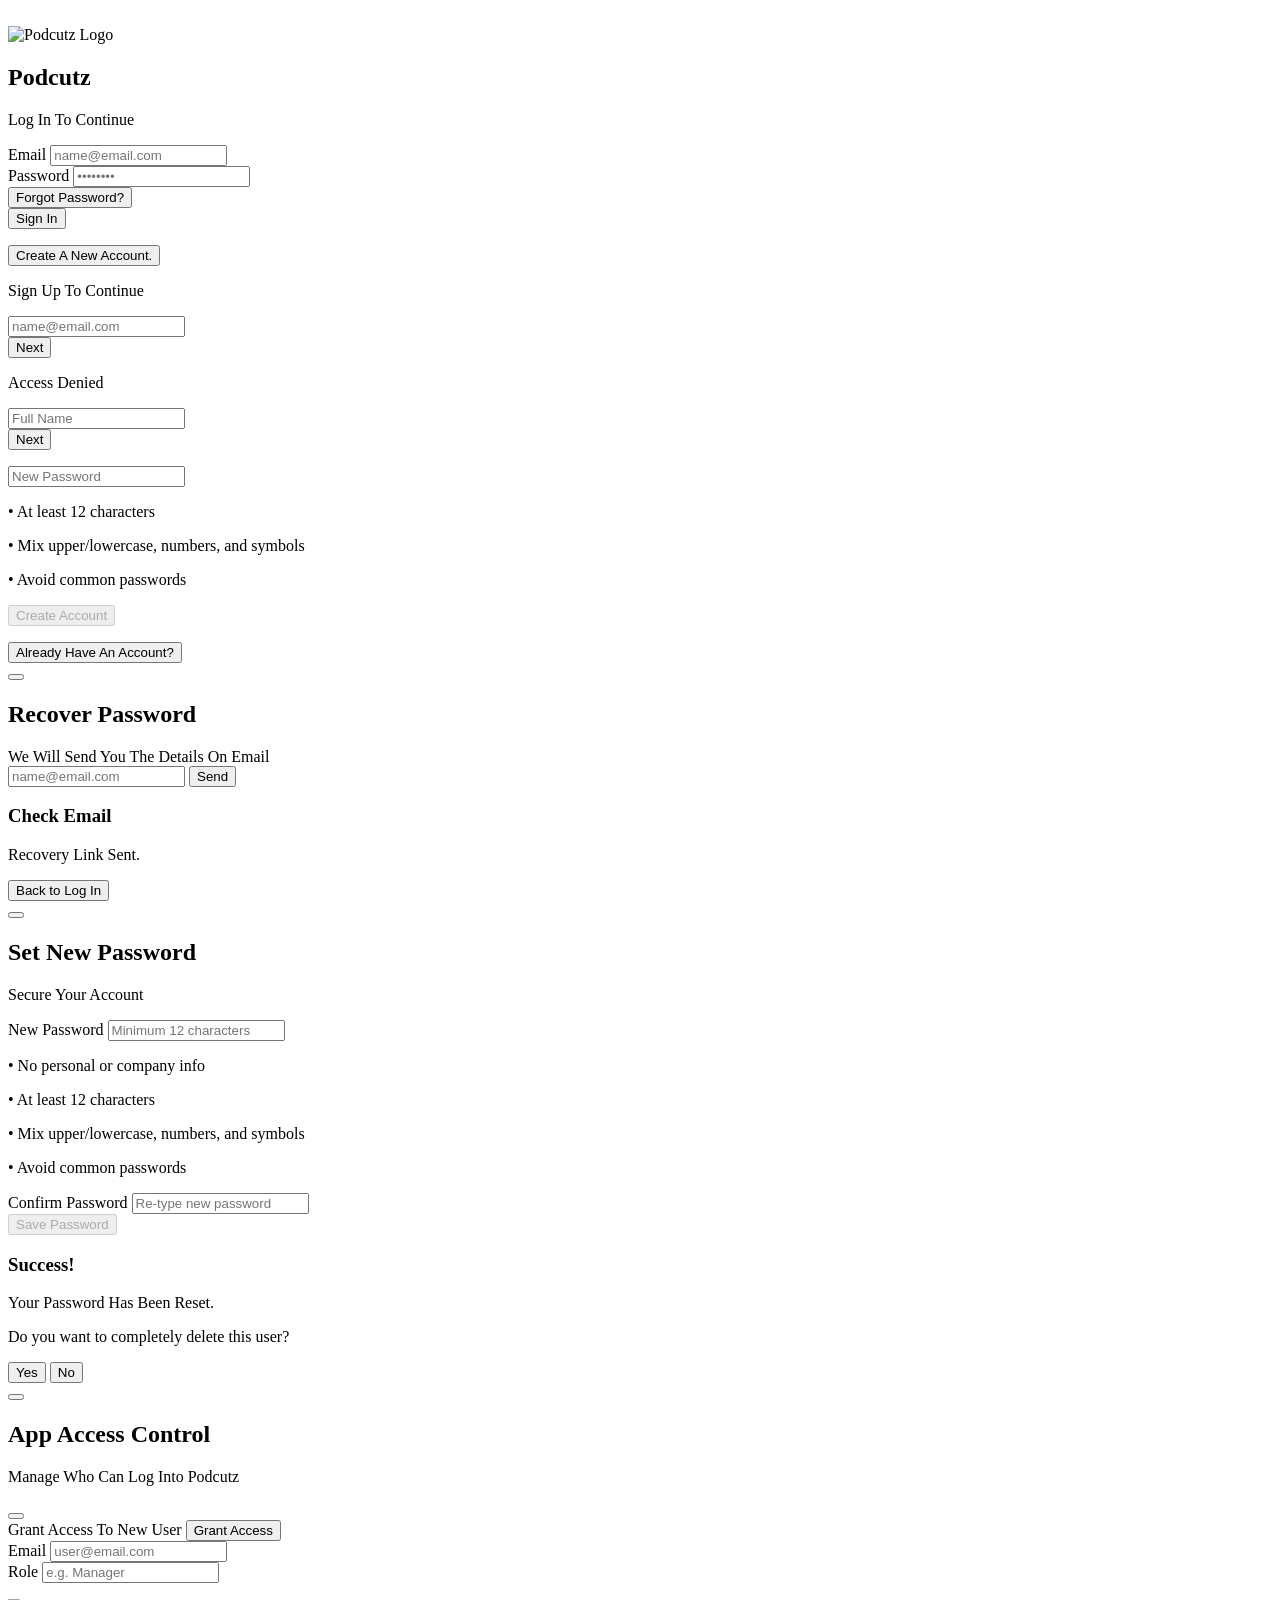
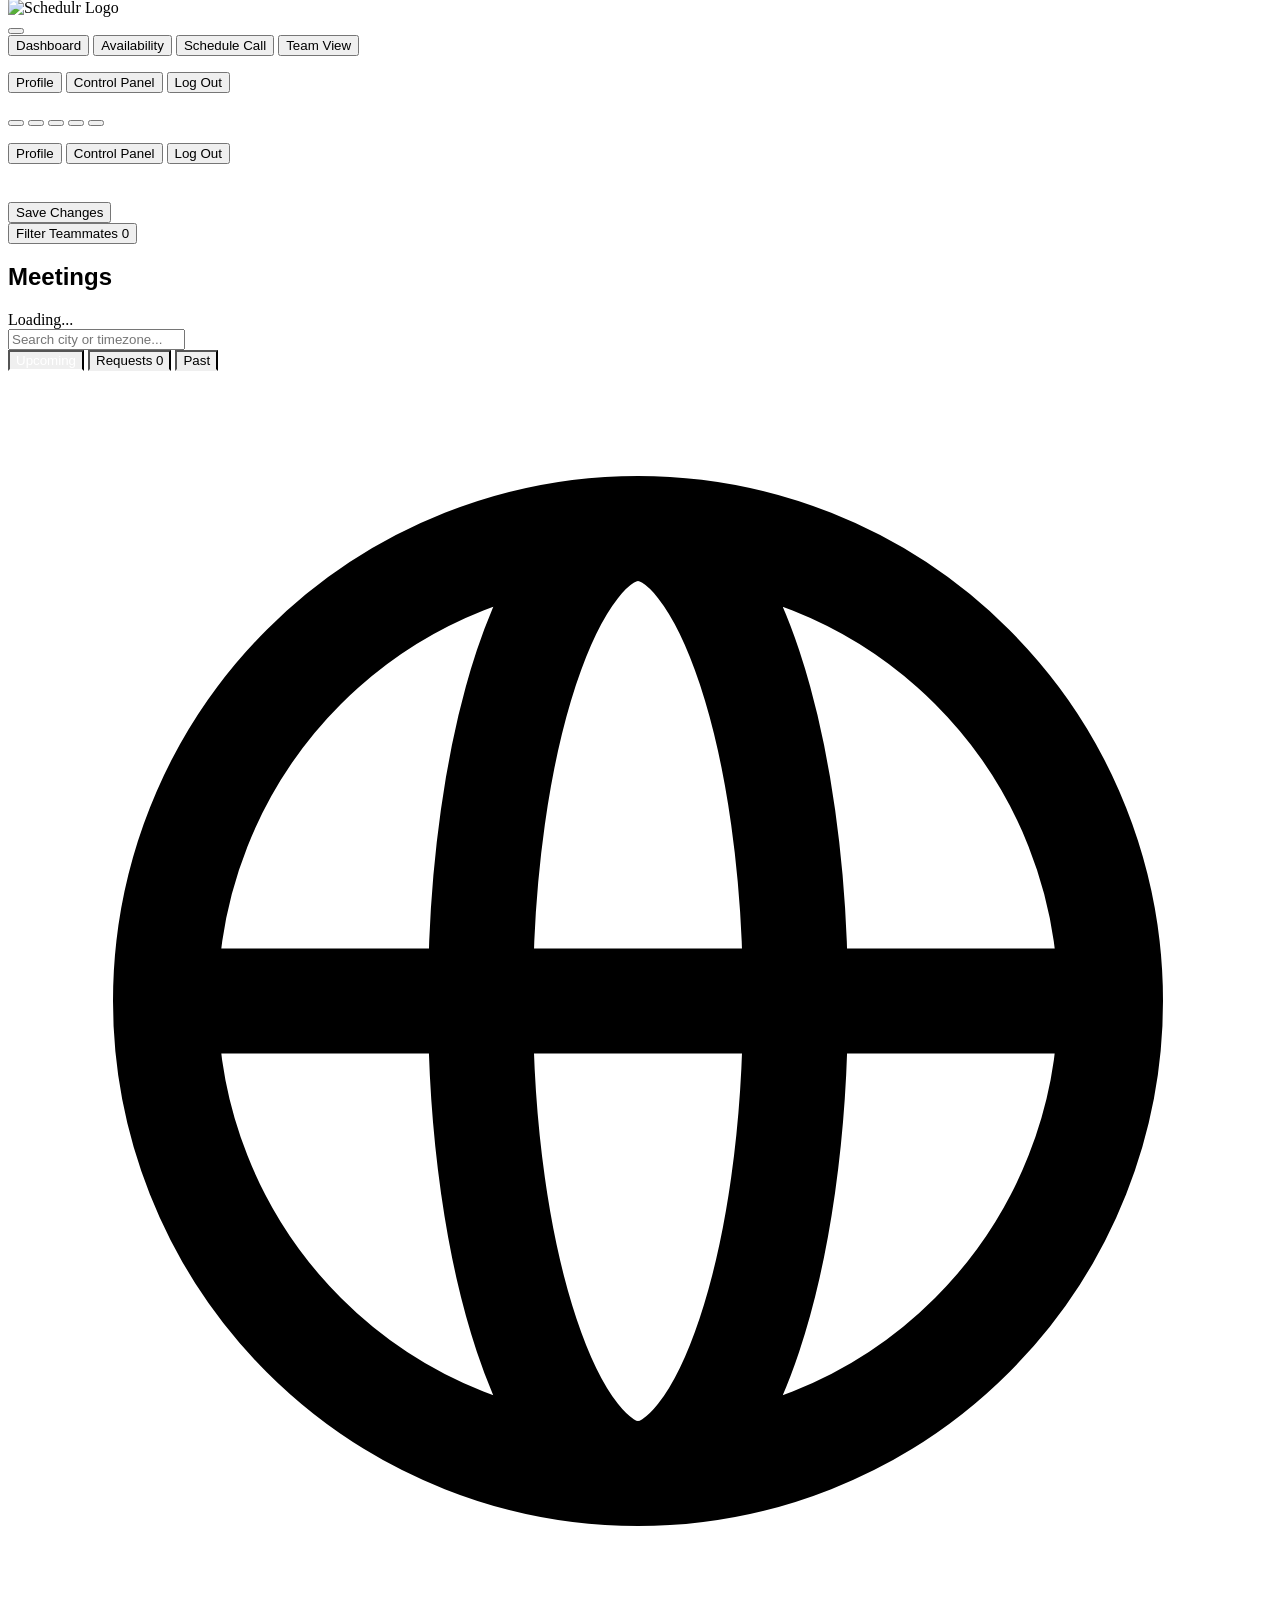
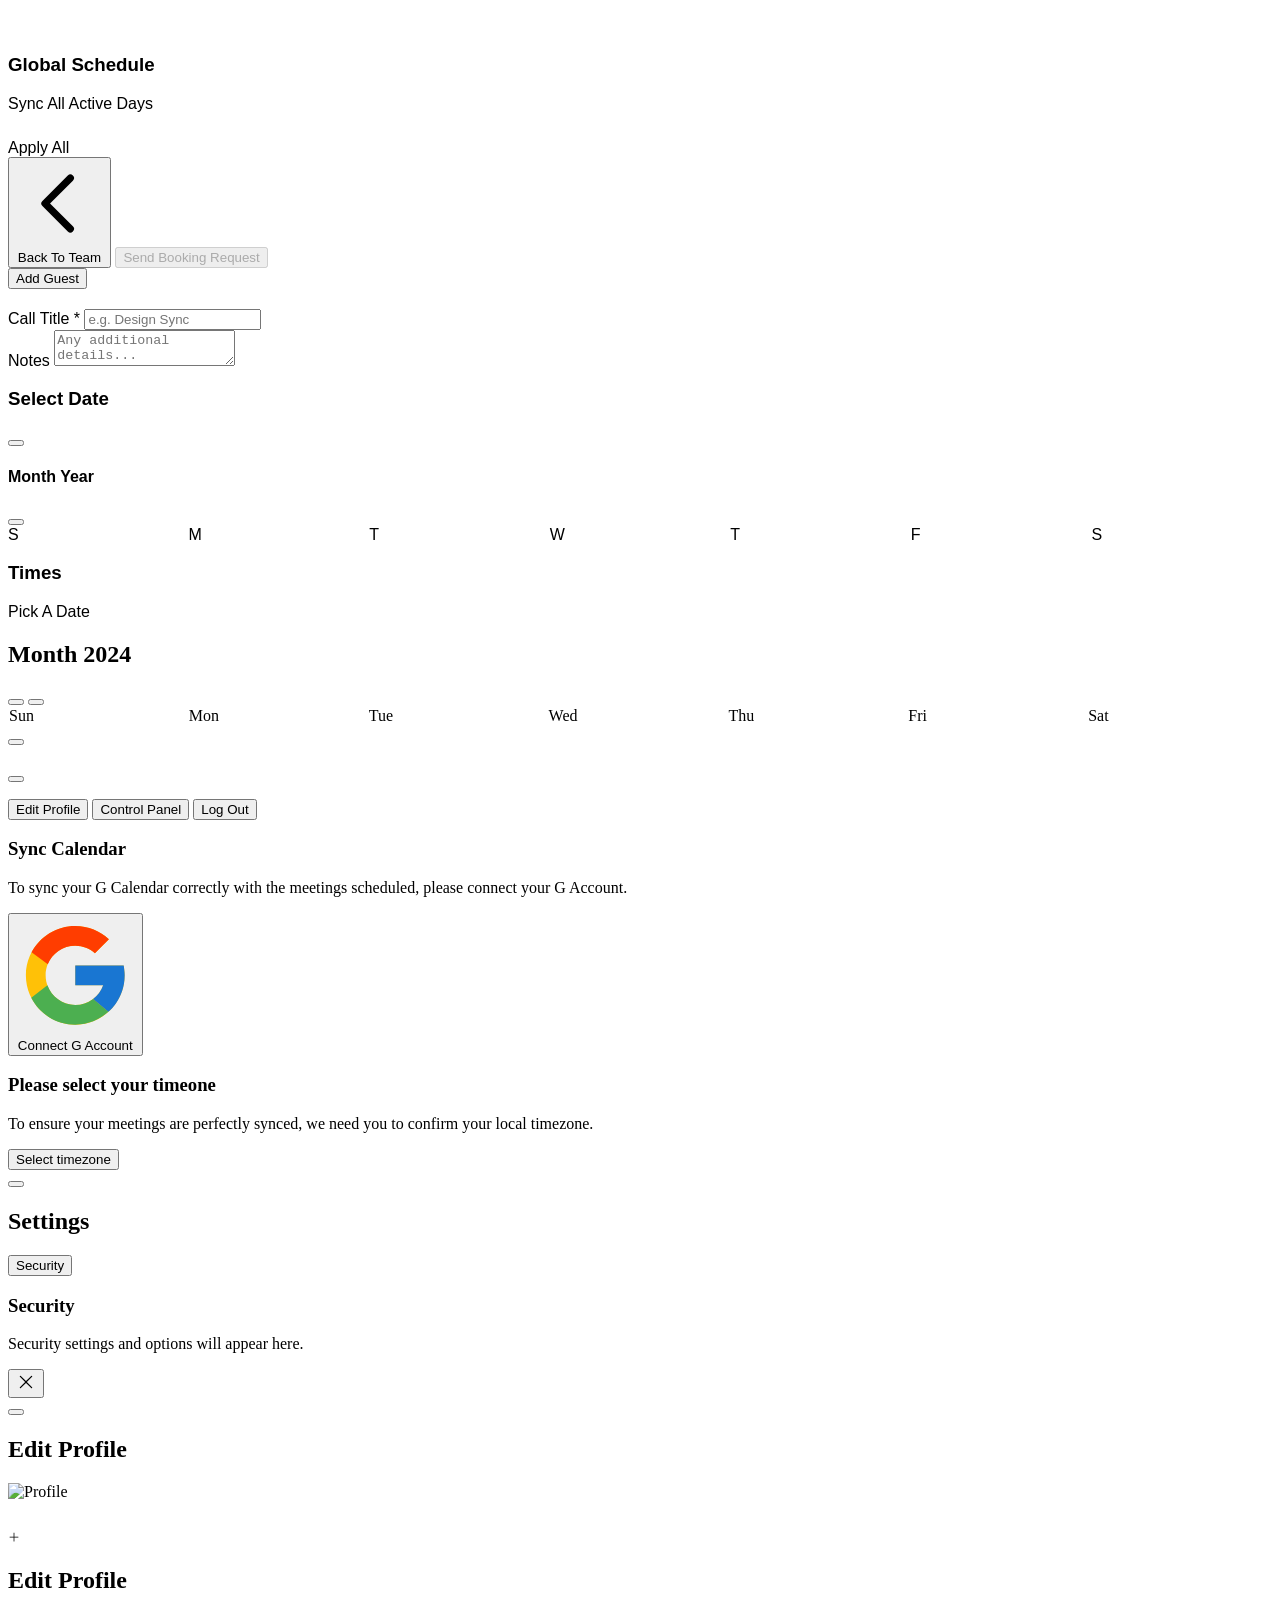
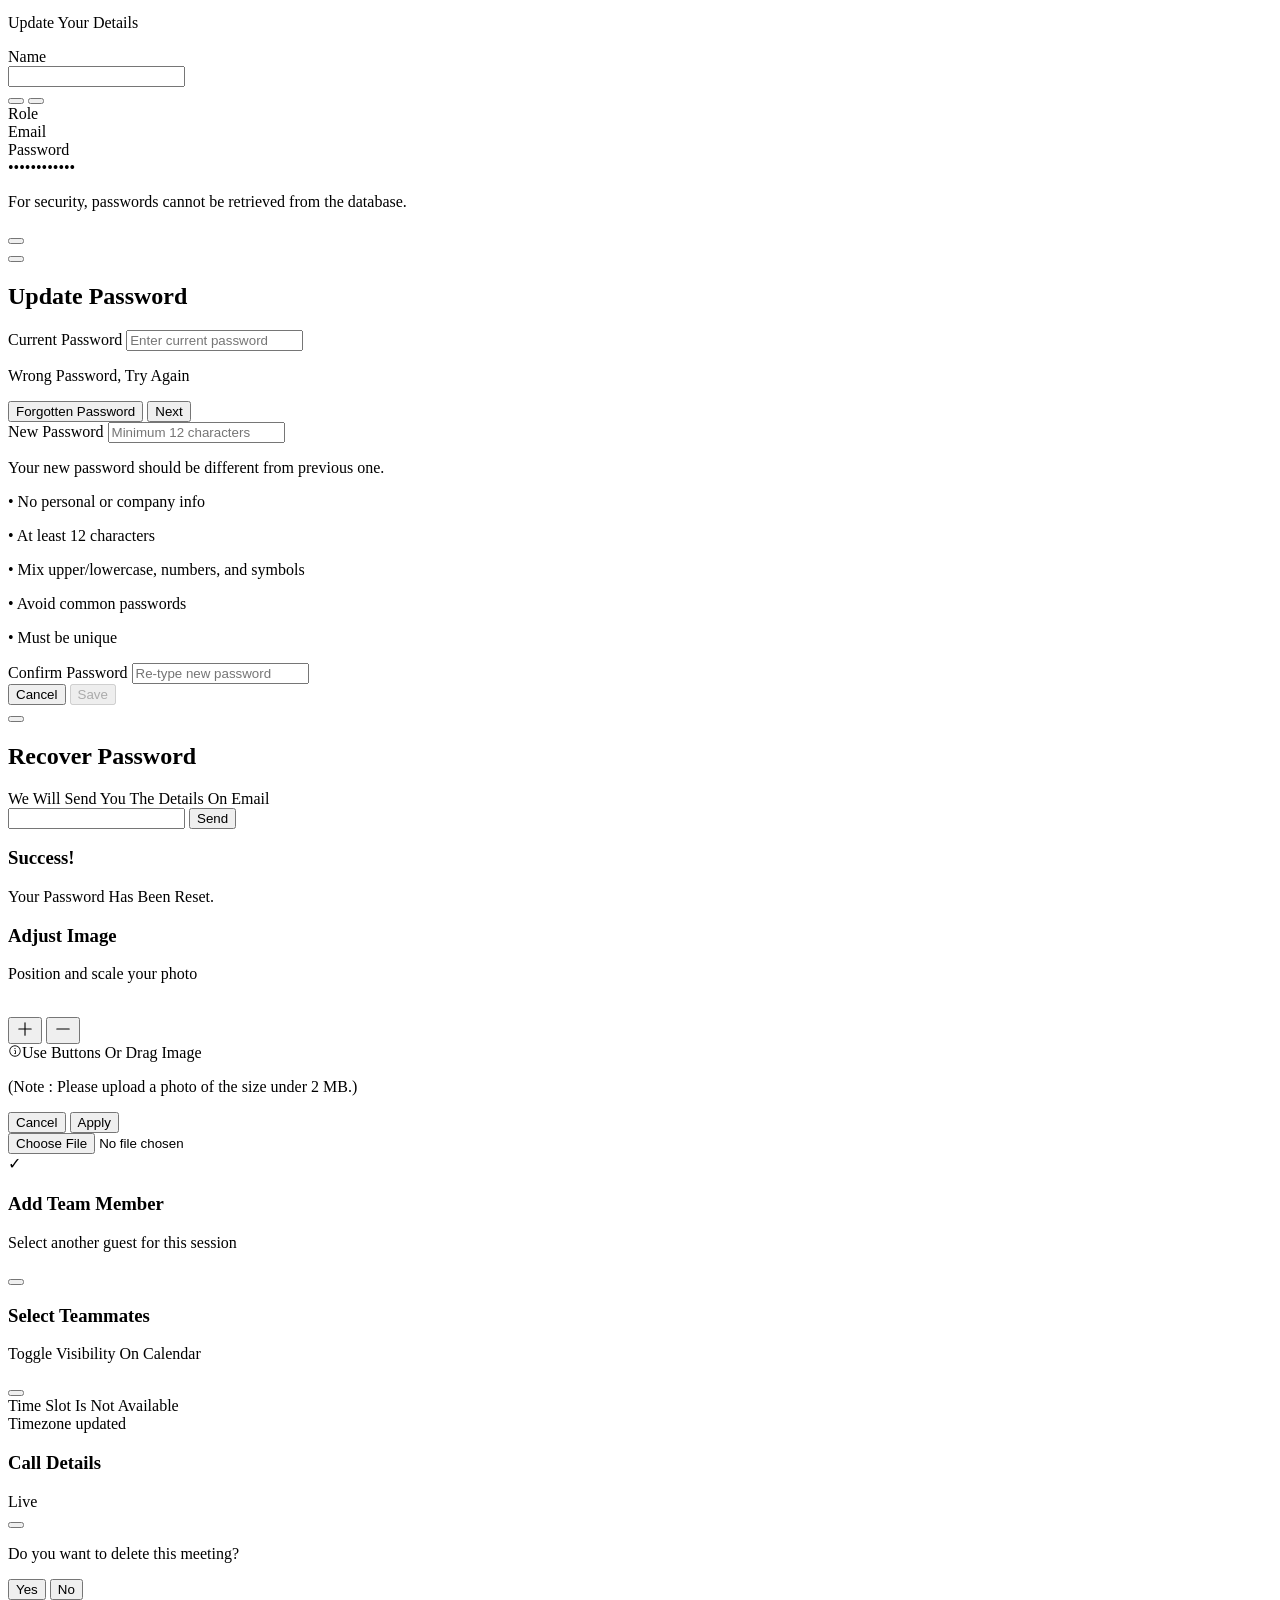
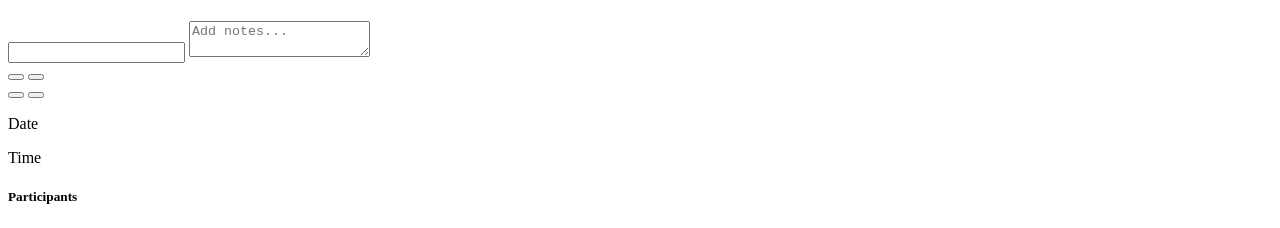
==== index.html @ 0949be07 "Update index.html" ====
<!DOCTYPE html>
<html lang="en">
<head>
    <meta charset="UTF-8">
    <meta name="viewport" content="width=device-width, initial-scale=1.0, maximum-scale=1.0, user-scalable=no, viewport-fit=cover">
    <title>Callcutz</title>
    
    <link rel="manifest" href="manifest.json">
    <meta name="theme-color" content="#000000">
    
    <meta name="apple-mobile-web-app-capable" content="yes">
    <meta name="apple-mobile-web-app-status-bar-style" content="black-translucent">
    <meta name="apple-mobile-web-app-title" content="Callcutz">
    <!-- iOS Home Screen Icon: 192x192 -->
    <link rel="apple-touch-icon" sizes="192x192" href="https://res.cloudinary.com/dobnqmfsg/image/upload/v1780240888/Untitled_2_rzvlap.png">
    <!-- iOS Splash / Launch Screen: 512x512 shown on app open before UI loads -->
    <link rel="apple-touch-startup-image" href="https://res.cloudinary.com/dobnqmfsg/image/upload/v1780237175/Untitled_jx2z0u.png">
    
    <link rel="icon" type="image/png" href="https://res.cloudinary.com/dobnqmfsg/image/upload/v1780062631/Untitled_design__3_-removebg-preview_qnvznn.png">
    <script src="https://cdn.tailwindcss.com"></script>
    <script src="https://unpkg.com/lucide@latest"></script>
    <script src="https://cdn.jsdelivr.net/npm/@supabase/supabase-js@2"></script>
    <script src="https://cdn.jsdelivr.net/npm/luxon@3.4.4/build/global/luxon.min.js"></script>
    <link rel="stylesheet" href="https://cdnjs.cloudflare.com/ajax/libs/cropperjs/1.5.13/cropper.min.css"/>
    <script src="https://cdnjs.cloudflare.com/ajax/libs/cropperjs/1.5.13/cropper.min.js"></script>
    <script>
        tailwind.config = {
            theme: {
                extend: {
                    fontFamily: {
                        sans: ['-apple-system', 'BlinkMacSystemFont', '"SF Pro Display"', '"SF Pro Text"', '"Segoe UI"', 'Roboto', 'Helvetica', 'Arial', 'sans-serif'],
                    },
                    keyframes: {
                        'fade-in': { '0%': { opacity: '0' }, '100%': { opacity: '1' } },
                        'zoom-in': { '0%': { opacity: '0', transform: 'scale(0.95)' }, '100%': { opacity: '1', transform: 'scale(1)' } }
                    },
                    animation: {
                        'in': 'fade-in 0.2s ease-out, zoom-in 0.2s ease-out forwards',
                    }
                }
            }
        }
    </script>
    <style>
        .uppercase { text-transform: capitalize !important; }
        
        @media (max-width: 767px) {
            .mobile-animate-in {
                animation: modalPopIn 0.25s cubic-bezier(0.16, 1, 0.3, 1) forwards;
            }
            .mobile-animate-out {
                animation: modalPopOut 0.2s cubic-bezier(0.16, 1, 0.3, 1) forwards;
            }
        }
        @keyframes modalPopIn {
            0% { opacity: 0; transform: scale(0.95); }
            100% { opacity: 1; transform: scale(1); }
        }
        @keyframes modalPopOut {
            0% { opacity: 1; transform: scale(1); }
            100% { opacity: 0; transform: scale(0.95); }
        }

        /* Safe Area Padding for Notch & Home Indicator on Mobile */
        .pb-safe { padding-bottom: env(safe-area-inset-bottom, 0px); }
        .pt-safe { padding-top: calc(1rem + env(safe-area-inset-top, 0px)); }

        /* PWA iOS: Fill the status bar zone with the exact app background color so it reads as one surface */
        @media (max-width: 767px) {
            body::before {
                content: '';
                position: fixed;
                top: 0;
                left: 0;
                right: 0;
                height: env(safe-area-inset-top, 0px);
                background: #000000;
                z-index: 99999;
                pointer-events: none;
            }
        }

        /* PWA ONLY: Extend body::before 1px below safe-area to cover the OS seam line at top */
        @media (display-mode: standalone) and (max-width: 767px) {
            body::before {
                height: calc(env(safe-area-inset-top, 0px) + 1px) !important;
            }
        }

        /* Unified status bar + bottom gesture zone for standard mobile browser */
        @media (max-width: 767px) {
            #mobile-nav {
                background: #050505 !important;
                padding-bottom: env(safe-area-inset-bottom, 0px) !important;
                box-shadow: 0 -1px 0 rgba(255,255,255,0.07);
            }
            #mobile-nav .flex.items-center.justify-evenly {
                padding-bottom: 0 !important;
            }
        }

        /* HACK 1: PWA ONLY - Edge to Edge Pure Black Bottom OS Bar Bypass */
        @media (display-mode: standalone) and (max-width: 767px) {
            html, body {
                background-color: #000000 !important;
                height: 100vh;
                min-height: -webkit-fill-available;
                margin: 0;
                padding: 0;
            }
            
            #mobile-nav {
                background: #000000 !important; /* Force pure black to blend transparently with OS bar */
                border-top: 1px solid rgba(255,255,255,0.05) !important; /* Subtle separator above nav bar */
                box-shadow: none !important;
            }

            /* CHANGE 2: Push tab bottom border slightly lower — adjust padding-bottom value to taste */
            /* Increase padding-bottom (e.g. pb-2 = 8px, pb-3 = 12px) to move border further down */
            .pwa-tab-row {
                padding-bottom: 9px !important; /* ← change this number to move the border up/down */
            }

            /* CHANGE 4: Nudge nav icons upward in PWA — adjust pt/pb values to taste */
            /* Decrease padding-bottom or increase padding-top to move icons higher */
            #mobile-nav .flex.items-center.justify-evenly {
                padding-top: 14px !important;    /* ← increase to push icons higher */
                padding-bottom: 10px !important; /* ← decrease to pull icons upward */
            }
        }

        .cropper-view-box,.cropper-face{border-radius:50%}
        .cropper-view-box{outline:2px solid rgba(255,255,255,.8)}
        .cropper-dashed,.cropper-line,.cropper-point,.cropper-center{display:none!important}
        .cropper-bg{background-color:#000!important;background-image:none!important}
        .cropper-modal{background-color:rgba(0,0,0,.85)}
        .cropper-container{transition:transform .2s cubic-bezier(.4,0,.2,1)}
        .fixed-modal-height{min-height:300px}

        .content-transition {
            transition: margin-left 0.3s cubic-bezier(0.4, 0, 0.2, 1);
        }

        ::-webkit-scrollbar {
            width: 4px;
        }
        ::-webkit-scrollbar-track {
            background: #000;
        }
        html { scrollbar-gutter: stable; }
        ::-webkit-scrollbar-thumb {
            background: #222;
            border-radius: 10px;
        }
        
        /* Hide scrollbar completely on mobile devices */
        @media (max-width: 767px) {
            ::-webkit-scrollbar {
                display: none;
                width: 0px;
            }
            * {
                -ms-overflow-style: none;  /* IE and Edge */
                scrollbar-width: none;  /* Firefox */
            }
            #mobile-nav {
                overflow: visible;
            }
        }

        .tab-active {
            color: #ffffff;
            border-bottom-color: white !important;
        }

        /* Keep the border height consistent so text doesn't jump */
        #tab-upcoming, #tab-requests, #tab-past {
            border-bottom: 2px solid transparent;
        }

        .custom-checkbox {
            appearance: none;
            width: 18px;
            height: 18px;
            border: 1px solid rgba(255,255,255,0.2);
            border-radius: 4px;
            background: transparent;
            cursor: pointer;
            position: relative;
            transition: all 0.2s;
        }
        .custom-checkbox:checked {
            background: white;
            border-color: white;
        }
        .custom-checkbox:checked::after {
            content: '✓';
            color: black;
            font-size: 12px;
            position: absolute;
            top: 50%;
            left: 50%;
            transform: translate(-50%, -50%);
            font-weight: bold;
        }

        input[type="time"]::-webkit-calendar-picker-indicator {
            filter: invert(1);
            cursor: pointer;
        }

        /* Team View Calendar Styles */
        .team-calendar-grid {
            display: grid;
            grid-template-columns: repeat(7, 1fr);
            gap: 1px;
            background: rgba(255,255,255,0.1);
            border: 1px solid rgba(255,255,255,0.1);
        }
        .team-day-cell {
            background: black;
            min-height: 60px;
            padding: 6px;
            position: relative;
            transition: background 0.2s;
            cursor: pointer;
        }
        @media (min-width: 768px) {
            .team-day-cell {
                min-height: 80px;
                aspect-ratio: 1;
                padding: 10px;
            }
        }
        .team-day-cell:hover {
            background: rgba(255,255,255,0.03);
        }
        .team-day-cell.past {
            opacity: 0.4;
        }
        .team-day-cell.selected {
            background: rgba(255,255,255,0.08);
            box-shadow: inset 0 0 0 1px white;
        }
        
        .calendar-squeeze {
            transition: all 0.5s ease-in-out;
        }

        @keyframes pulse-red {
            0% { transform: scale(0.95); box-shadow: 0 0 0 0 rgba(220, 38, 38, 0.7); }
            70% { transform: scale(1); box-shadow: 0 0 0 6px rgba(220, 38, 38, 0); }
            100% { transform: scale(0.95); box-shadow: 0 0 0 0 rgba(220, 38, 38, 0); }
        }
        .live-dot {
            width: 8px;
            height: 8px;
            background: #ef4444;
            border-radius: 50%;
            animation: pulse-red 2s infinite;
            display: inline-block;
        }

        .tag-work { background: #ffffff; color: #000; font-size: 8px; font-weight: 800; padding: 2px 4px; border-radius: 2px; }
        .tag-off { background: #333; color: #888; font-size: 8px; font-weight: 800; padding: 2px 4px; border-radius: 2px; }
        
        .user-indicator {
            width: 6px;
            height: 6px;
            border-radius: 50%;
            background: white;
            display: inline-block;
            margin-right: 2px;
        }

        /* Booking Calendar Small */
        .booking-calendar-grid {
            display: grid;
            grid-template-columns: repeat(7, 1fr);
            gap: 4px;
        }
        .booking-day {
            aspect-ratio: 1;
            display: flex;
            align-items: center;
            justify-content: center;
            font-size: 0.75rem;
            cursor: pointer;
            border: 1px solid transparent;
            transition: all 0.2s;
        }
        .booking-day:hover:not(.empty) { background: rgba(255,255,255,0.1); }
        .booking-day.selected { background: white; color: black; font-weight: bold; }
        
        /* Hide the remove button on the first time slot, and hide the add button on subsequent slots */
        .time-slot:first-child .remove-slot-btn { display: none !important; }
        .time-slot:not(:first-child) .add-slot-btn { display: none !important; }

        /* Custom Mobile Pull-to-Refresh Styles */
        @media (max-width: 767px) {
            body, html {
                overscroll-behavior-y: none; /* Kills the native blue bar & Chrome spinner */
            }
        }
        
        /* Instagram-style PTR (PWA Only) */
        #insta-ptr-container {
            position: fixed;
            top: calc(env(safe-area-inset-top, 0px) + 18px);
            left: 50%;
            transform: translateX(-50%);
            width: 34px;
            height: 34px;
            z-index: 0;
            pointer-events: none;
        }
        #insta-drag-rings {
            position: absolute;
            top: 0; left: 0; width: 34px; height: 34px;
            transform: rotate(-90deg);
            transition: opacity 0.2s ease;
        }
        .insta-ring-bg { fill: none; stroke: rgba(255,255,255,0.15); stroke-width: 2.5px; }
        .insta-ring-fg { fill: none; stroke: #ffffff; stroke-width: 2.5px; }
        
        .insta-spinner-circle {
            position: absolute;
            top: 0; left: 0; width: 34px; height: 34px;
            border-radius: 50%;
            opacity: 0;
            transition: opacity 0.2s ease;
            background: conic-gradient(from 0deg, rgba(255,255,255,0.1) 0%, rgba(255,255,255,0.3) 20%, rgba(255,255,255,0.55) 50%, rgba(255,255,255,0.8) 80%, rgba(255,255,255,1) 100%);
            -webkit-mask: radial-gradient(farthest-side, transparent calc(100% - 2.5px), black calc(100% - 2px));
            mask: radial-gradient(farthest-side, transparent calc(100% - 2.5px), black calc(100% - 2px));
            animation: insta-spin 0.6s linear infinite;
        }
        
        .insta-is-loading #insta-drag-rings { opacity: 0; }
        .insta-is-loading .insta-spinner-circle { opacity: 1; }
        
        @keyframes insta-spin { 0% { transform: rotate(0deg); } 100% { transform: rotate(360deg); } }
    </style>
</head>
<body class="bg-black text-white font-sans min-h-screen overflow-x-hidden flex">

    <div id="insta-ptr-container" class="md:hidden">
        <svg id="insta-drag-rings" viewBox="0 0 34 34">
            <circle class="insta-ring-bg" cx="17" cy="17" r="15"></circle>
            <circle class="insta-ring-fg" cx="17" cy="17" r="15"></circle>
        </svg>
        <div class="insta-spinner-circle" id="insta-spinner"></div>
    </div>

    <!-- PWA Offline Toast -->
    <div id="pwa-offline-toast" class="hidden fixed top-1/2 left-1/2 -translate-x-1/2 -translate-y-1/2 z-[99999] px-5 py-3 rounded-2xl bg-black/70 backdrop-blur-md shadow-2xl pointer-events-none" style="border: 1px solid rgba(255,255,255,0.08);">
        <p id="pwa-offline-toast-msg" class="text-white text-[13px] font-semibold text-center whitespace-nowrap tracking-tight"></p>
    </div>

    <div id="page-login" class="fixed inset-0 z-[2000] bg-black hidden flex-col items-center justify-center">
        
        <div class="w-full max-w-sm p-8 bg-[#050505] border border-white/10 rounded-2xl shadow-2xl min-h-[500px] flex flex-col relative">
            <div class="flex items-center justify-center mb-6 shrink-0">
                <img src="https://res.cloudinary.com/dobnqmfsg/image/upload/v1780062631/Untitled_design__3_-removebg-preview_qnvznn.png" alt="Podcutz Logo" class="w-10 h-10 md:w-12 md:h-12 object-contain">
            </div>
            <h2 class="text-2xl font-bold capitalize tracking-wide text-center mb-2 shrink-0">Podcutz</h2>
            
            <div id="auth-login-view" class="hidden flex-col flex-1">
                <p class="text-[10px] text-white/40 uppercase tracking-widest text-center mb-8 shrink-0">Log in to continue</p>
                <form id="login-form" class="space-y-4" onsubmit="event.preventDefault(); handleLogin(event);">
                    <div>
                        <label class="text-[10px] text-white/40 uppercase font-black tracking-widest mb-1 block">Email</label>
                        <input type="email" id="login-email" required class="w-full bg-black border border-white/10 rounded-lg px-4 py-3 text-sm focus:outline-none focus:border-white/40 transition-colors" placeholder="name@email.com">
                    </div>
                    <div>
                        <label class="text-[10px] text-white/40 uppercase font-black tracking-widest mb-1 block">Password</label>
                        <input type="password" id="login-password" required class="w-full bg-black border border-white/10 rounded-lg px-4 py-3 text-sm focus:outline-none focus:border-white/40 transition-colors" placeholder="••••••••">
                        <div class="mt-1.5 flex justify-end">
                            <button type="button" onclick="toggleAuthView('forgot')" class="text-[10px] text-white/60 hover:text-white hover:underline transition-colors">Forgot Password?</button>
                        </div>
                    </div>
                    <button type="button" id="login-btn" onclick="handleLogin(event)" class="w-full bg-white text-black font-black uppercase tracking-widest text-xs py-3 rounded-lg hover:bg-zinc-200 transition-colors mt-4">
                        Sign In
                    </button>
                    <p id="login-error" class="text-red-500 text-[10px] font-bold text-center mt-4 hidden"></p>
                </form>
                <div class="mt-auto pt-6 text-left">
                    <button onclick="toggleAuthView('signup')" class="text-[11px] text-white hover:underline capitalize tracking-wide font-bold transition-all">Create A New Account.</button>
                </div>
            </div>

            
            <div id="auth-signup-view" class="flex flex-col flex-1">
                <p class="text-[10px] text-white/40 uppercase tracking-widest text-center mb-2 shrink-0">Sign Up To Continue</p>
                
                <div class="flex-1 flex flex-col justify-center relative">
                    <div id="signup-step-1" class="flex flex-col w-full space-y-4 animate-in">
                        <div>
                            <input type="email" id="signup-email" class="w-full bg-black border border-white/10 rounded-lg px-4 py-3 text-sm text-center text-white focus:outline-none focus:border-white/40 transition-colors" placeholder="name@email.com">
                        </div>
                        <button onclick="processSignupStep1()" class="w-full bg-white text-black font-black uppercase tracking-widest text-xs py-3 rounded-lg hover:bg-zinc-200 transition-colors">Next</button>
                        <p id="signup-error-1" class="text-red-500 text-[10px] font-bold text-center mt-2 hidden">Access Denied</p>
                    </div>

                    <div id="signup-step-2" class="hidden flex-col w-full space-y-4 animate-in">
                        <div>
                            <input type="text" id="signup-name" class="w-full bg-black border border-white/10 rounded-lg px-4 py-3 text-sm text-center text-white focus:outline-none focus:border-white/40 transition-colors" placeholder="Full Name">
                        </div>
                        <button onclick="processSignupStep2()" class="w-full bg-white text-black font-black uppercase tracking-widest text-xs py-3 rounded-lg hover:bg-zinc-200 transition-colors">Next</button>
                        <p id="signup-error-2" class="text-red-500 text-[10px] font-bold text-center mt-2 hidden"></p>
                    </div>

                    <div id="signup-step-3" class="hidden flex-col w-full space-y-4 animate-in">
                        <div>
                            <input type="password" id="signup-password" oninput="validateSignupPassword()" class="w-full bg-black border border-white/10 rounded-lg px-4 py-3 text-sm text-white focus:outline-none focus:border-white/40 transition-colors" placeholder="New Password">
                            <div class="mt-3 space-y-1.5 pl-1">
                                <p id="sup-req-length" class="text-[9px] text-red-500/60 font-medium flex items-center gap-2 transition-colors">• At least 12 characters</p>
                                <p id="sup-req-mix" class="text-[9px] text-red-500/60 font-medium flex items-center gap-2 transition-colors">• Mix upper/lowercase, numbers, and symbols</p>
                                <p id="sup-req-common" class="text-[9px] text-red-500/60 font-medium flex items-center gap-2 transition-colors">• Avoid common passwords</p>
                            </div>
                        </div>
                        <button id="signup-submit-btn" disabled onclick="processSignupStep3()" class="w-full bg-white/20 text-black/40 font-black uppercase tracking-widest text-xs py-3 rounded-lg transition-colors cursor-not-allowed mt-2">Create Account</button>
                        <p id="signup-error-3" class="text-red-500 text-[10px] font-bold text-center mt-2 hidden"></p>
                    </div>
                </div>

                <div class="mt-auto pt-6 text-left">
                    <button onclick="toggleAuthView('login')" class="text-[11px] text-white hover:underline capitalize tracking-wide font-bold transition-colors">Already Have An Account?</button>
                </div>
            </div>

            <div id="auth-forgot-view" class="hidden flex-col flex-1">
                <div class="flex items-center space-x-4 mb-6 shrink-0">
                    <button onclick="toggleAuthView('login')" class="p-2 -ml-2 hover:bg-white/10 rounded-full text-white/60 hover:text-white transition-all">
                        <i data-lucide="arrow-left" class="w-5 h-5"></i>
                    </button>
                    <h2 class="text-xl font-semibold text-zinc-100 tracking-tight">Recover Password</h2>
                </div>
                <div class="space-y-4 flex-1 flex flex-col justify-center">
                    <div>
                        <label class="text-[10px] text-white/40 uppercase font-black tracking-widest mb-1 block">We will send you the details on email</label>
                        <div class="flex items-center gap-3">
                            <input type="email" id="login-forgot-email" class="flex-1 bg-white/5 border border-white/10 rounded-lg px-4 py-2.5 text-sm text-white focus:outline-none focus:border-white/30 transition-all" placeholder="name@email.com">
                            <button id="login-send-forgot-btn" onclick="sendForgotPasswordEmail('Log In Screen')" class="px-6 py-2.5 bg-white text-black text-[10px] font-black uppercase tracking-widest rounded-lg transition-all hover:bg-zinc-200 shrink-0">Send</button>
                        </div>
                    </div>
                    <div id="login-forgot-success" class="hidden flex-col items-center justify-center text-center mt-6 animate-in">
                        <div class="w-12 h-12 rounded-full bg-white text-black flex items-center justify-center mx-auto mb-3 border-2 border-white/10">
                            <i data-lucide="check" class="w-6 h-6"></i>
                        </div>
                        <h3 class="text-sm font-bold text-white tracking-tight mb-1">Check Email</h3>
                        <p class="text-[10px] text-white/50 tracking-widest uppercase">Recovery link sent.</p>
                    </div>
                </div>
                <div class="mt-auto pt-6 text-left">
                    <button onclick="toggleAuthView('login')" class="text-[11px] text-white hover:underline capitalize tracking-wide font-bold transition-colors">Back to Log In</button>
                </div>
            </div>
        </div>
    </div>

    <div id="recovery-modal" class="fixed inset-0 z-[9000] bg-black/40 backdrop-blur-sm hidden flex-col items-center justify-center">
        <div class="w-full max-w-md p-8 bg-[#050505] border border-white/10 rounded-2xl shadow-2xl relative">
            <button id="close-recovery-btn" onclick="closeRecoveryModal()" class="hidden absolute top-4 right-4 p-2 text-white/40 hover:text-white hover:bg-white/10 rounded-full transition-colors"><i data-lucide="x" class="w-5 h-5"></i></button>
            
            <div id="recovery-form-content">
                <div class="flex items-center justify-center mb-6">
                    <div class="w-12 h-12 bg-white/10 rounded-full flex items-center justify-center border border-white/10">
                        <i data-lucide="shield-check" class="w-6 h-6 text-white"></i>
                    </div>
                </div>
                <h2 class="text-2xl font-bold tracking-tight text-center mb-1 text-white">Set New Password</h2>
                <p class="text-[10px] text-white/40 uppercase tracking-widest text-center mb-8">Secure your account</p>

                <div class="space-y-4">
                    <div>
                        <label class="text-[10px] text-white/40 uppercase font-black tracking-widest mb-1 block">New Password</label>
                        <input type="password" id="rec-new-password" oninput="validateRecoveryRequirements()" class="w-full bg-black border border-white/10 rounded-lg px-4 py-3 text-sm text-white focus:outline-none focus:border-white/30 transition-all" placeholder="Minimum 12 characters">
                        <p id="rec-pass-error" class="text-[9px] text-red-500/80 font-bold mt-1 hidden"></p>
                        <div class="mt-3 space-y-1.5 pl-1">
                            <p id="rec-req-info" class="text-[9px] text-white/30 font-medium flex items-center gap-2">• No personal or company info</p>
                            <p id="rec-req-length" class="text-[9px] text-red-500/60 font-medium flex items-center gap-2 transition-colors">• At least 12 characters</p>
                            <p id="rec-req-mix" class="text-[9px] text-red-500/60 font-medium flex items-center gap-2 transition-colors">• Mix upper/lowercase, numbers, and symbols</p>
                            <p id="rec-req-common" class="text-[9px] text-red-500/60 font-medium flex items-center gap-2 transition-colors">• Avoid common passwords</p>
                        </div>
                    </div>
                    <div>
                        <label class="text-[10px] text-white/40 uppercase font-black tracking-widest mb-1 block">Confirm Password</label>
                        <input type="password" id="rec-confirm-password" oninput="validateRecoveryRequirements()" class="w-full bg-black border border-white/10 rounded-lg px-4 py-3 text-sm text-white focus:outline-none focus:border-white/30 transition-all" placeholder="Re-type new password">
                    </div>
                </div>
                <button id="save-recovery-btn" disabled onclick="submitRecoveryPassword()" class="w-full mt-8 bg-white/20 text-black/40 text-xs py-3.5 font-black uppercase tracking-widest rounded-xl transition-all cursor-not-allowed">Save Password</button>
            </div>
            
            <div id="recovery-success-content" class="hidden flex-col items-center justify-center text-center py-6 animate-in duration-500">
                <div class="w-20 h-20 rounded-full bg-white text-black flex items-center justify-center mx-auto mb-6 border-4 border-white/10">
                    <i data-lucide="check" class="w-10 h-10"></i>
                </div>
                <h3 class="text-2xl font-bold text-white tracking-tight mb-2">Success!</h3>
                <p class="text-xs text-white/50 tracking-widest uppercase">Your password has been reset.</p>
            </div>
        </div>
    </div>

    <div id="control-panel-modal" class="fixed inset-0 bg-black/40 backdrop-blur-sm hidden md:items-center md:justify-center justify-end z-[7000] opacity-0 transition-opacity duration-300" onclick="closeControlPanel()">
        <div id="cp-inner-container" class="bg-[#050505] border-l md:border border-white/10 rounded-none md:rounded-2xl w-full md:max-w-2xl h-full md:h-auto md:max-h-[80vh] flex flex-col overflow-hidden shadow-2xl relative translate-x-full md:translate-x-0 transition-transform duration-300 ease-out" onclick="event.stopPropagation()">
            
            <div id="cp-delete-confirm" class="absolute inset-0 bg-black/40 backdrop-blur-sm z-[7050] hidden flex-col items-center justify-center">
                <div class="bg-[#0a0a0a] border border-white/10 p-6 rounded-2xl shadow-2xl text-center w-3/4 max-w-sm">
                    <p class="text-sm font-bold text-white mb-6">Do you want to completely delete this user?</p>
                    <div class="flex items-center justify-center gap-4">
                        <button onclick="executeDeleteUser()" class="flex-1 bg-black text-white border border-white/20 px-4 py-2 rounded-xl text-xs font-bold hover:bg-white/10 transition-colors">Yes</button>
                        <button onclick="hideUserDeleteConfirm()" class="flex-1 bg-white text-black px-4 py-2 rounded-xl text-xs font-bold hover:bg-zinc-200 transition-colors">No</button>
                    </div>
                </div>
            </div>

            <div class="p-6 md:border-b border-white/10 flex items-center justify-between shrink-0">
                <div class="flex items-center gap-3">
                    <button onclick="closeControlPanel()" class="md:hidden p-1.5 -ml-2 text-zinc-400 hover:text-white rounded-lg transition-colors active:scale-90"><i data-lucide="arrow-left" class="w-5 h-5"></i></button>
                    <div>
                        <h2 class="text-xl font-bold text-white tracking-tight">App Access Control</h2>
                        <p class="hidden md:block text-[10px] text-white/40 uppercase tracking-widest mt-1">Manage who can log into Podcutz</p>
                    </div>
                </div>
                <button onclick="closeControlPanel()" class="hidden md:block p-2 text-white/40 hover:text-white hover:bg-white/10 rounded-full transition-colors"><i data-lucide="x" class="w-5 h-5"></i></button>
            </div>
            
            <div class="px-6 py-4 shrink-0 bg-transparent">
                <div class="flex items-center justify-between mb-4">
                    <label class="text-sm text-white capitalize font-bold tracking-wide block">Grant Access To New User</label>
                    <button id="grant-access-btn" onclick="grantAccessUser()" class="hidden md:flex px-4 md:px-5 py-2 md:py-2.5 bg-white text-black text-xs font-bold capitalize tracking-wide rounded-lg transition-all hover:bg-zinc-200 shrink-0 items-center h-fit">
                        Grant Access <i data-lucide="plus" class="w-4 h-4 ml-1.5"></i>
                    </button>
                </div>
                <div class="flex flex-col gap-3 w-full">
                    <div>
                        <label class="text-[10px] text-white/40 uppercase font-black tracking-widest mb-1 block">Email</label>
                        <input type="email" id="grant-access-email" oninput="validateGrantAccessMobile()" class="w-full bg-black border border-white/10 rounded-lg px-4 py-3 text-sm text-white focus:outline-none focus:border-white/40 transition-colors" placeholder="user@email.com">
                    </div>
                    <div>
                        <label class="text-[10px] text-white/40 uppercase font-black tracking-widest mb-1 block">Role</label>
                        <input type="text" id="grant-access-role" oninput="validateGrantAccessMobile()" class="w-full bg-black border border-white/10 rounded-lg px-4 py-3 text-sm text-white focus:outline-none focus:border-white/40 transition-colors" placeholder="e.g. Manager">
                    </div>
                </div>
                <p id="grant-access-error" class="text-red-500 text-[10px] font-bold mt-2 hidden"></p>
            </div>

            <div class="flex-1 overflow-y-auto p-6 pb-32">
                <div id="access-list-container" class="space-y-2 relative">
                    </div>
            </div>
        </div>
    </div>

    <!-- Sidebar -->
    <aside id="sidebar" class="border-r border-zinc-800 bg-[#050505] hidden md:flex flex-col sticky top-0 h-screen transition-all duration-300 ease-in-out w-52 pointer-events-auto z-50 shrink-0">
        <div class="pt-1 flex flex-col items-center min-h-[70px] w-full relative">
            <div class="w-full flex items-center relative h-14">
                <div id="sidebarLogoWrapper" class="absolute left-0 w-16 flex justify-center items-center transition-all duration-300 cursor-pointer">
                    <div class="relative w-10 h-10 flex items-center justify-center">
                        <img id="sidebarLogoImg" src="https://res.cloudinary.com/dobnqmfsg/image/upload/v1772612374/Untitled_design__1_-removebg-preview_ux1end.png" class="w-8 h-8 object-contain transition-all duration-200" alt="Schedulr Logo" />
                        <div id="sidebarExpandIcon" class="absolute inset-0 flex items-center justify-center bg-zinc-900 rounded-xl opacity-0 transition-all duration-200 transform scale-90 hidden">
                            <i data-lucide="panel-left" class="text-white w-[18px] h-[18px]"></i>
                        </div>
                    </div>
                </div>
                <div id="sidebarCollapseBtnWrapper" class="ml-auto pr-3 opacity-100 transition-opacity duration-300">
                    <button id="collapseSidebarBtn" class="p-1.5 rounded-lg text-zinc-500 hover:text-white hover:bg-zinc-900 transition-colors">
                        <i data-lucide="panel-left-close" class="w-[18px] h-[18px]"></i>
                    </button>
                </div>
            </div>
        </div>
        
        <div class="mt-1 flex-1 flex flex-col w-full">
            <nav id="nav-container" class="space-y-2 w-full px-3">
                <button id="nav-dashboard" onclick="showPage('dashboard')" class="nav-item flex items-center transition-all duration-300 rounded-xl group relative h-9 w-full text-zinc-500 hover:text-white hover:bg-zinc-900">
                    <div class="w-10 h-9 flex items-center justify-center shrink-0">
                        <i data-lucide="layout-dashboard" class="w-4 h-4"></i>
                    </div>
                    <div class="nav-label overflow-hidden flex items-center transition-all duration-300 ease-in-out w-full opacity-100">
                        <span class="text-xs whitespace-nowrap">Dashboard</span>
                    </div>
                </button>
                <button id="nav-availability" onclick="showPage('availability')" class="nav-item flex items-center transition-all duration-300 rounded-xl group relative h-9 w-full text-zinc-500 hover:text-white hover:bg-zinc-900">
                    <div class="w-10 h-9 flex items-center justify-center shrink-0">
                        <i data-lucide="clock" class="w-4 h-4"></i>
                    </div>
                    <div class="nav-label overflow-hidden flex items-center transition-all duration-300 ease-in-out w-full opacity-100">
                        <span class="text-xs whitespace-nowrap">Availability</span>
                    </div>
                </button>
                <button id="nav-schedule" onclick="showPage('schedule')" class="nav-item flex items-center transition-all duration-300 rounded-xl group relative h-9 w-full text-zinc-500 hover:text-white hover:bg-zinc-900">
                    <div class="w-10 h-9 flex items-center justify-center shrink-0">
                        <i data-lucide="calendar" class="w-4 h-4"></i>
                    </div>
                    <div class="nav-label overflow-hidden flex items-center transition-all duration-300 ease-in-out w-full opacity-100">
                        <span class="text-xs whitespace-nowrap">Schedule Call</span>
                    </div>
                </button>
                <button id="nav-teamview" onclick="showPage('teamview')" class="nav-item hidden items-center transition-all duration-300 rounded-xl group relative h-9 w-full text-zinc-500 hover:text-white hover:bg-zinc-900">
                    <div class="w-10 h-9 flex items-center justify-center shrink-0">
                        <i data-lucide="users" class="w-4 h-4"></i>
                    </div>
                    <div class="nav-label overflow-hidden flex items-center transition-all duration-300 ease-in-out w-full opacity-100">
                        <span class="text-xs whitespace-nowrap">Team View</span>
                    </div>
                </button>
            </nav>
        </div>

        <div class="px-2 pt-4 pb-4 border-t border-white/5 relative">
            <div id="account-popup-menu" class="hidden absolute bottom-full left-2 mb-2 w-48 bg-[#0a0a0a] border border-white/10 rounded-xl shadow-2xl z-[5000] flex-col overflow-hidden">
                <div class="p-3 border-b border-white/10 flex items-center space-x-3">
                    <div id="popup-user-avatar" class="w-8 h-8 rounded-full bg-white/10 flex-shrink-0 flex items-center justify-center text-[10px] font-bold border border-white/10 bg-cover bg-center"></div>
                    <div class="flex flex-col overflow-hidden">
                        <p id="popup-user-name" class="text-xs font-bold text-white truncate"></p>
                        <p id="popup-user-email" class="text-[9px] text-white/60 truncate"></p>
                    </div>
                </div>
                <div class="p-1">
                        <button onclick="event.stopPropagation(); openProfileModal(); toggleAccountMenu();" class="w-full flex items-center space-x-3 px-3 py-2.5 text-xs text-white/70 hover:text-white hover:bg-white/10 rounded-lg transition-colors">
                            <i data-lucide="user" class="w-4 h-4"></i>
                            <span>Profile</span>
                        </button>
                        <button id="operator-panel-btn" onclick="event.stopPropagation(); openControlPanel(); toggleAccountMenu();" class="hidden w-full items-center space-x-3 px-3 py-2.5 text-xs text-emerald-400 hover:text-emerald-300 hover:bg-emerald-500/10 rounded-lg transition-colors">
                            <i data-lucide="shield-alert" class="w-4 h-4"></i>
                            <span>Control Panel</span>
                        </button>
                        <button onclick="event.stopPropagation(); handleLogout(); toggleAccountMenu();" class="w-full flex items-center space-x-3 px-3 py-2.5 text-xs text-red-400 hover:text-red-300 hover:bg-red-500/10 rounded-lg transition-colors">
                            <i data-lucide="log-out" class="w-4 h-4"></i>
                            <span>Log Out</span>
                        </button>
                    </div>
                </div>
                
                <div class="flex items-center justify-between p-2 rounded-lg hover:bg-white/5 cursor-pointer overflow-hidden transition-colors group" onclick="toggleAccountMenu()">
                    <div class="flex items-center">
                        <div id="sidebar-user-init" class="w-8 h-8 rounded-full bg-white/10 flex-shrink-0 flex items-center justify-center text-[10px] font-bold border border-white/10 bg-cover bg-center"></div>
                        <div class="ml-3 nav-label transition-all duration-300 opacity-100">
                            <p id="sidebar-user-name" class="text-[11px] font-bold capitalize tracking-wider whitespace-nowrap"></p>
             
                    <p id="sidebar-user-role" class="text-[9px] text-white/40 capitalize tracking-widest whitespace-nowrap"></p>
                        </div>
                    </div>
                </div>
        </div>
    </aside>

    <nav id="mobile-nav" class="md:hidden fixed bottom-0 left-0 right-0 z-[100] hidden">
        <div class="flex items-center justify-evenly w-full py-4 px-2">
            <button onclick="showPage('dashboard')" class="mobile-nav-item flex justify-center items-center text-zinc-500 hover:text-white transition-colors w-12 h-8" data-target="dashboard">
                <i data-lucide="layout-dashboard" class="w-[22px] h-[22px]"></i>
            </button>
            <button onclick="showPage('availability')" class="mobile-nav-item flex justify-center items-center text-zinc-500 hover:text-white transition-colors w-12 h-8" data-target="availability">
                <i data-lucide="clock" class="w-[22px] h-[22px]"></i>
            </button>
            <button onclick="showPage('schedule')" class="mobile-nav-item flex justify-center items-center text-zinc-500 hover:text-white transition-colors w-12 h-8" data-target="schedule">
                <i data-lucide="calendar" class="w-[22px] h-[22px]"></i>
            </button>
            <button id="mobile-nav-teamview" onclick="showPage('teamview')" class="mobile-nav-item hidden justify-center items-center text-zinc-500 hover:text-white transition-colors w-12 h-8" data-target="teamview">
                <i data-lucide="users" class="w-[22px] h-[22px]"></i>
            </button>
            <button onclick="showPage('profile')" class="mobile-nav-item flex justify-center items-center text-zinc-500 hover:text-white transition-colors w-12 h-8" data-target="profile">
                <i data-lucide="user" class="w-[22px] h-[22px]"></i>
            </button>
        </div>
    </nav>

    <div id="mobile-account-menu" class="fixed inset-0 bg-black/60 backdrop-blur-sm z-[9999] hidden flex-col justify-end" onclick="toggleMobileAccountMenu()">
        <div class="bg-[#0a0a0a] border-t border-white/10 rounded-t-2xl p-4 flex flex-col space-y-2 pb-8" onclick="event.stopPropagation()">
            <div class="flex items-center space-x-3 mb-4 px-2">
                <div id="mobile-user-avatar" class="w-10 h-10 rounded-full bg-white/10 flex items-center justify-center text-xs font-bold border border-white/10 bg-cover bg-center"></div>
                <div>
                    <p id="mobile-user-name" class="text-sm font-bold text-white"></p>
                    <p id="mobile-user-role" class="text-[10px] text-white/40 capitalize tracking-widest"></p>
                </div>
            </div>
            <button onclick="openProfileModal(); toggleMobileAccountMenu();" class="w-full flex items-center space-x-3 px-4 py-3 text-sm text-white hover:bg-white/10 rounded-xl transition-colors">
                <i data-lucide="user" class="w-5 h-5"></i>
                <span>Profile</span>
            </button>
            <button id="mobile-operator-panel-btn" onclick="openControlPanel(); toggleMobileAccountMenu();" class="hidden w-full items-center space-x-3 px-4 py-3 text-sm text-emerald-400 hover:bg-emerald-500/10 rounded-xl transition-colors">
                <i data-lucide="shield-alert" class="w-5 h-5"></i>
                <span>Control Panel</span>
            </button>
            <button onclick="handleLogout();" class="w-full flex items-center space-x-3 px-4 py-3 text-sm text-red-400 hover:bg-red-500/10 rounded-xl transition-colors">
                <i data-lucide="log-out" class="w-5 h-5"></i>
                <span>Log Out</span>
            </button>
        </div>
    </div>

    <!-- Main Content Area -->
    <main id="mainContent" class="relative content-transition h-screen flex-1 flex flex-col overflow-y-auto pb-24 md:pb-0 z-10 bg-black">
     
        <header class="p-4 pt-safe md:pt-8 md:p-8 pb-4 md:pb-6 bg-black flex flex-row justify-between items-center md:items-end relative gap-4 w-full">
            <div class="mt-0 md:mt-0 w-full">
                <h1 id="page-title" class="text-4xl font-bold tracking-tighter text-white"></h1>
                <p id="page-subtitle" class="text-[10px] text-white/40 uppercase tracking-widest mt-2 hidden"></p>
            </div>
            <div class="flex items-center space-x-4 mt-2 md:mt-0 shrink-0">
                <button onclick="saveAvailability()" id="save-avail-btn" class="bg-white text-black text-[11px] md:text-xs px-4 md:px-6 py-2 md:py-2.5 font-semibold capitalize tracking-wide rounded-xl md:rounded-full hidden transition-all hover:bg-zinc-200 shadow-lg">Save Changes</button>
                
                <div id="team-view-filters" class="hidden flex items-center space-x-4">
                    <button onclick="toggleFilterModal()" class="flex items-center space-x-2 bg-white text-black px-4 py-2 rounded-lg hover:bg-zinc-200 transition-colors">
                        <i data-lucide="plus" class="w-3.5 h-3.5"></i>
                        <span class="text-[11px] font-semibold capitalize tracking-wide">Filter Teammates</span>
                        <span id="active-filter-count" class="hidden bg-black text-white text-[8px] px-1.5 py-0.5 rounded-full">0</span>
                    </button>
                </div>
            </div>
        </header>

        <div class="hidden md:block w-full h-[1px] bg-white/10"></div>

        <!-- DASHBOARD PAGE -->
        <div id="page-dashboard" class="page hidden w-full">
            <section class="p-4 md:p-8 flex-1 bg-black w-full">
                <div class="w-full max-w-full">
                    <div class="flex justify-between items-end mb-6">
                        <h2 class="text-xl font-semibold capitalize tracking-wide text-white" style="font-family: 'SF Pro Display', -apple-system, BlinkMacSystemFont, sans-serif;">Meetings</h2>
                        <div class="relative">
                            <div id="tz-dropdown-btn" onclick="toggleTzDropdown()" class="bg-zinc-900 border border-white/10 rounded-xl md:rounded-full px-3 md:px-4 py-2 flex items-center justify-between shadow-[0_0_20px_rgba(255,255,255,0.05)] cursor-pointer w-36 md:w-64 group hover:border-white/30 transition-all">
                                <div class="flex items-center space-x-2 overflow-hidden w-full">
                                    <i data-lucide="globe" class="w-3.5 h-3.5 text-white shrink-0"></i>
                                    <span id="tz-selected-text" class="text-[10px] text-white font-light tracking-wide truncate pointer-events-none w-full text-left">Loading...</span>
                                </div>
                                <i data-lucide="chevron-left" id="tz-chevron" class="w-3 h-3 text-white/40 ml-2 shrink-0 transition-transform duration-200 pointer-events-none"></i>
                            </div>
                            <div id="tz-dropdown-menu" class="hidden absolute top-full right-0 mt-2 w-64 md:w-72 bg-[#0a0a0a] border border-white/10 rounded-2xl shadow-2xl z-[5000] flex flex-col overflow-hidden">
                                <div class="p-2 border-b border-white/10">
                                    <input type="text" id="tz-search" oninput="filterTimezones()" placeholder="Search city or timezone..." class="w-full bg-white/5 border border-white/10 rounded-xl px-3 py-2 text-[10px] text-white font-light focus:outline-none focus:border-white/30 transition-colors">
                                </div>
                                <div id="tz-list" class="max-h-64 overflow-y-auto custom-scrollbar flex flex-col p-1"></div>
                            </div>
                        </div>
                    </div>
                    <div class="bg-black rounded-xl border border-white/10 overflow-hidden shadow-none md:shadow-[0_0_50px_rgba(255,255,255,0.02)]">
                        <div class="flex overflow-x-auto border-b border-white/10 px-4 md:px-6 pt-2 custom-scrollbar pwa-tab-row">
                            <button onclick="switchTab('upcoming')" id="tab-upcoming" class="px-4 py-3 md:py-4 text-xs font-light tracking-widest transition-all tab-active capitalize" style="font-family: 'SF Pro Display', -apple-system, BlinkMacSystemFont, sans-serif;">Upcoming</button>
                            <button onclick="switchTab('requests')" id="tab-requests" class="px-4 py-3 md:py-4 text-xs font-light tracking-widest text-white/30 hover:text-white transition-all capitalize" style="font-family: 'SF Pro Display', -apple-system, BlinkMacSystemFont, sans-serif;">Requests <span id="request-count" class="ml-1 bg-white text-black px-1.5 rounded-full text-[9px]">0</span></button>
                            <button onclick="switchTab('past')" id="tab-past" class="px-4 py-3 md:py-4 text-xs font-light tracking-widest text-white/30 hover:text-white transition-all capitalize" style="font-family: 'SF Pro Display', -apple-system, BlinkMacSystemFont, sans-serif;">Past</button>
                        </div>
                        <div class="h-[60vh] md:h-[480px] overflow-y-auto overflow-x-hidden pwa-dashboard-content">
                            <div id="content-upcoming" class="p-4 space-y-2"></div>
                        <div id="content-requests" class="hidden p-4 space-y-2"></div>
                        <div id="content-past" class="hidden p-4 space-y-2"></div>
                        </div>
                    </div>
                </div>
            </section>

            
        </div>

        <!-- AVAILABILITY PAGE -->
        <div id="page-availability" class="page hidden w-full" style="font-family: 'SF Pro Display', -apple-system, BlinkMacSystemFont, sans-serif;">
            <section class="px-4 pt-6 md:pt-1 pb-64 md:p-8 flex-1 bg-black w-full">
                <div class="w-full">
                    <div class="mb-6 p-6 bg-white/[0.03] rounded-xl border border-white/10 hidden md:flex items-center justify-between">
                        <div class="flex items-center space-x-4">
               
                             <div class="w-10 h-10 rounded-2xl bg-white/10 flex items-center justify-center">
                                <svg xmlns="http://www.w3.org/2000/svg" class="h-5 w-5" fill="none" viewBox="0 0 24 24" stroke="currentColor"><path stroke-linecap="round" stroke-linejoin="round" stroke-width="2" d="M21 12a9 9 0 01-9 9m9-9a9 9 0 00-9-9m9 9H3m9 9a9 9 0 01-9-9m9 9c1.657 0 3-4.03 3-9s-1.343-9-3-9m0 18c-1.657 0-3-4.03-3-9s1.343-9 3-9m-9 9a9 9 0 019-9" /></svg>
                            </div>
                            <div>
                                <h3 class="text-sm font-bold uppercase tracking-tight">Global Schedule</h3>
                                <p class="text-[10px] text-white/40 uppercase tracking-widest">Sync all active days</p>
                            </div>
                        </div>
                         <div class="flex items-center space-x-3">
                            <span class="text-[10px] font-bold text-white/30 uppercase tracking-widest">Apply All</span>
                            <input type="checkbox" class="custom-checkbox pointer-events-auto" onchange="toggleAllDays(this.checked); showSaveBtn();">
                        </div>
                    </div>

                    <div class="space-y-3" id="daily-schedules">
                        </div>
                </div>
            </section>
        </div>

        <!-- SCHEDULE CALL PAGE -->
        <div id="page-schedule" class="page hidden flex-1 flex flex-col" style="font-family: 'SF Pro Display', -apple-system, BlinkMacSystemFont, sans-serif;">
            <section class="p-8 flex-1 bg-black">
                <div id="team-gallery" class="max-w-6xl">
                    <div class="grid grid-cols-2 sm:grid-cols-2 md:grid-cols-3 lg:grid-cols-5 gap-3 md:gap-4"></div>
                </div>

                <div id="booking-interface" class="max-w-4xl hidden mx-auto mt-0">
                    <div class="flex items-center justify-between mb-8">
                        <button onclick="closeBooking()" class="flex items-center text-[10px] text-white/40 uppercase tracking-widest font-bold hover:text-white transition-colors">
                            <svg xmlns="http://www.w3.org/2000/svg" class="h-4 w-4 mr-2" fill="none" viewBox="0 0 24 24" stroke="currentColor"><path stroke-linecap="round" stroke-linejoin="round" stroke-width="2" d="M15 19l-7-7 7-7" /></svg>
                            Back to Team
                        </button>
                        <button id="send-booking-btn" disabled onclick="submitBookingRequest()" class="bg-white text-black text-[10px] px-6 py-2.5 font-black uppercase tracking-widest rounded-lg disabled:opacity-20 disabled:cursor-not-allowed transition-all shadow-xl">
                            Send Booking Request
                        </button>
                    </div>
                    <div class="grid grid-cols-1 md:grid-cols-12 gap-8">
                        <div class="md:col-span-4 border-b md:border-b-0 md:border-r border-white/10 pb-8 md:pb-0 md:pr-8">
                            <div class="flex flex-wrap gap-3 mb-4 items-center" id="selected-participants-wrap">
                                <div id="b-avatar" class="w-20 h-20 rounded bg-white text-black flex items-center justify-center font-black text-2xl"></div>
                                <button onclick="openGuestModal()" class="w-20 h-20 rounded border-2 border-dashed border-white/20 bg-white/[0.02] hover:border-white/60 hover:bg-white/10 flex flex-col items-center justify-center transition-all group">
                                    <i data-lucide="plus" class="w-6 h-6 text-white/40 group-hover:text-white transition-colors"></i>
                                    <span class="text-[8px] font-bold text-white/40 group-hover:text-white uppercase mt-1">Add Guest</span>
                                </button>
                            </div>
                            <h2 id="b-name" class="text-2xl font-bold tracking-tight"></h2>
                            <p id="b-role" class="text-[10px] text-white/40 uppercase tracking-[0.2em] mb-6"></p>
                            <div id="guest-list-names" class="space-y-1 mb-6"></div>
                            
<div class="mt-2">
                                <label class="text-[10px] text-white/40 uppercase font-black tracking-widest mb-2 block">Call Title <span class="text-red-500">*</span></label>
                                <input type="text" id="call-title-input" oninput="validateBookingForm()" placeholder="e.g. Design Sync" class="w-full bg-white/5 border border-white/10 rounded-lg px-4 py-3 text-sm focus:outline-none focus:border-white/40 transition-colors">
                            </div>
                            <div class="mt-4">
                                <label class="text-[10px] text-white/40 uppercase font-black tracking-widest mb-2 block">Notes</label>
                                <textarea id="call-notes-input" placeholder="Any additional details..." class="w-full bg-white/5 border border-white/10 rounded-lg px-4 py-3 text-sm focus:outline-none focus:border-white/40 transition-colors resize-none h-24"></textarea>
                            </div>
                        </div>
                        <div class="md:col-span-8 flex flex-col md:flex-row gap-8">
                            <div class="flex-1">
                                <h3 class="text-xs font-bold uppercase tracking-widest mb-4">Select Date</h3>
                                <div class="bg-white/[0.03] border border-white/10 rounded-xl p-4">
                                    <div class="flex justify-between items-center mb-4">
                                        <button onclick="changeBookingMonth(-1)" class="p-1 hover:bg-white/10 rounded text-white/60 hover:text-white transition-colors"><i data-lucide="chevron-left" class="w-4 h-4"></i></button>
                                        <h4 id="b-calendar-month-label" class="text-xs font-bold uppercase tracking-widest text-center">Month Year</h4>
                                        <button onclick="changeBookingMonth(1)" class="p-1 hover:bg-white/10 rounded text-white/60 hover:text-white transition-colors"><i data-lucide="chevron-right" class="w-4 h-4"></i></button>
                                    </div>
                                    <div class="booking-calendar-grid text-[10px] text-white/30 uppercase font-bold mb-2 text-center">
                                        <div>S</div><div>M</div><div>T</div><div>W</div><div>T</div><div>F</div><div>S</div>
                                    </div>
                                    <div id="b-calendar-days" class="booking-calendar-grid"></div>
                                </div>
                            </div>
                            <div class="w-full md:w-48 flex flex-col h-full">
                                <h3 class="text-xs font-bold uppercase tracking-widest mb-4">Times</h3>
                                <div id="b-time-slots" class="space-y-2 overflow-y-auto max-h-[300px] flex-1 pr-1 custom-scrollbar">
                                    <p class="text-[10px] text-white/30 uppercase">Pick a date</p>
                                </div>
                            </div>
                        </div>
                    </div>
                </div>
            </section>
        </div>

        <!-- TEAM VIEW PAGE -->
        <div id="page-teamview" class="page hidden flex-1 flex flex-col overflow-hidden">
             <div class="flex h-full">
                <div id="team-calendar-container" class="calendar-squeeze flex-1 p-4 md:p-8 overflow-y-auto">
                    <div class="bg-black border border-white/10 rounded-2xl shadow-2xl p-6">
                        <div class="flex items-center justify-between mb-6">
                            <h2 id="team-month-label" class="text-xl font-bold uppercase tracking-widest">Month 2024</h2>
                             <div class="flex items-center space-x-2">
                                <button onclick="changeTeamMonth(-1)" class="p-2 border border-white/10 rounded hover:bg-white/10 transition-colors"><i data-lucide="chevron-left" class="w-4 h-4"></i></button>
                                <button onclick="changeTeamMonth(1)" class="p-2 border border-white/10 rounded hover:bg-white/10 transition-colors"><i data-lucide="chevron-right" class="w-4 h-4"></i></button>
                            </div>
                        </div>
                         <div class="team-calendar-grid capitalize text-[11px] font-light tracking-wide text-white/40 text-center mb-0 bg-transparent border-0 pb-2">
                            <div>Sun</div><div>Mon</div><div>Tue</div><div>Wed</div><div>Thu</div><div>Fri</div><div>Sat</div>
                        </div>
                        <div id="team-grid" class="team-calendar-grid border border-white/5 bg-transparent gap-[1px]"></div>
                    </div>
                </div>
                <div id="call-sidelist" class="hidden w-0 opacity-0 border-l border-white/10 bg-black flex flex-col calendar-squeeze overflow-hidden shrink-0 right-0 top-0 bottom-0 translate-x-full md:translate-x-0">
                    <div class="p-4 pt-6 md:pt-4 border-b border-white/10 flex items-center justify-between">
                        <div class="flex items-center gap-2">
                            <button onclick="closeCallList()" class="md:hidden p-1.5 -ml-2 hover:bg-white/5 rounded-full shrink-0 transition-colors"><i data-lucide="arrow-left" class="w-5 h-5 text-white"></i></button>
                            <h3 id="side-date-title" class="text-lg font-bold truncate pr-4"></h3>
                        </div>
                         <button onclick="closeCallList()" class="hidden md:block p-2 hover:bg-white/5 rounded shrink-0 transition-colors"><i data-lucide="x" class="w-4 h-4 text-white/60"></i></button>
                    </div>
                    <div id="call-log-container" class="flex-1 overflow-y-auto p-4 space-y-6 custom-scrollbar">
                        <div id="live-calls-wrapper"></div>
                        <div id="upcoming-calls-wrapper"></div>
                        <div id="past-calls-wrapper"></div>
                    </div>
                </div>
             </div>
        </div>

        <div id="page-profile" class="page hidden flex-1 flex flex-col">
            <section class="p-6 md:p-8 flex-1 bg-black">
                <div class="max-w-md mx-auto mt-4">
                    <div class="flex items-center space-x-4 mb-8 p-4 bg-white/[0.03] border border-white/10 rounded-2xl">
                        <div id="page-mobile-user-avatar" class="w-16 h-16 rounded-full bg-white/10 flex items-center justify-center text-2xl font-bold border border-white/10 bg-cover bg-center"></div>
                        <div>
                            <p id="page-mobile-user-name" class="text-xl font-bold text-white"></p>
                            <p id="page-mobile-user-role" class="text-[12px] text-white/40 capitalize tracking-widest mt-1"></p>
                        </div>
                    </div>
                    <div class="space-y-3">
                        <button onclick="openProfileModal();" class="w-full flex items-center space-x-4 px-5 py-4 bg-white/5 hover:bg-white/10 border border-white/10 rounded-2xl transition-colors">
                            <i data-lucide="user" class="w-5 h-5 text-white"></i>
                            <span class="text-sm font-semibold text-white tracking-wide">Edit Profile</span>
                        </button>
                        <button id="page-mobile-operator-panel-btn" onclick="openControlPanel();" class="hidden w-full items-center space-x-4 px-5 py-4 bg-emerald-500/5 hover:bg-emerald-500/10 border border-emerald-500/20 rounded-2xl transition-colors">
                            <i data-lucide="shield-alert" class="w-5 h-5 text-emerald-400"></i>
                            <span class="text-sm font-semibold text-emerald-400 tracking-wide">Control Panel</span>
                        </button>
                        <button onclick="handleLogout();" class="w-full flex items-center space-x-4 px-5 py-4 bg-red-500/5 hover:bg-red-500/10 border border-red-500/20 rounded-2xl transition-colors">
                            <i data-lucide="log-out" class="w-5 h-5 text-red-400"></i>
                            <span class="text-sm font-semibold text-red-400 tracking-wide">Log Out</span>
                        </button>
                    </div>
                </div>
            </section>
        </div>
<!-- GLOBAL SUCCESS OVERLAY -->

<div id="google-sync-modal" class="fixed inset-0 bg-black/40 backdrop-blur-sm z-[6000] hidden items-center justify-center p-6">
            <div class="bg-[#050505] border border-white/10 rounded-2xl w-full max-w-sm overflow-hidden flex flex-col shadow-2xl p-8 text-center animate-in">
                <div class="w-16 h-16 bg-white/5 rounded-full flex items-center justify-center mx-auto mb-6 border border-white/10">
                    <i data-lucide="calendar-days" class="w-8 h-8 text-white"></i>
                </div>
                <h3 class="text-xl font-bold capitalize tracking-wide mb-3">Sync Calendar</h3>
                <p class="text-xs text-white/50 leading-relaxed mb-8">To sync your G Calendar correctly with the meetings scheduled, please connect your G Account.</p>
                <button onclick="connectGoogleAccount()" class="w-full bg-white text-black flex items-center justify-center space-x-3 px-6 py-3.5 rounded-xl font-bold capitalize tracking-wide hover:bg-zinc-200 transition-all">
                    <svg xmlns="http://www.w3.org/2000/svg" class="w-5 h-5 shrink-0" viewBox="0 0 48 48">
                        <path fill="#FFC107" d="M43.611 20.083H42V20H24v8h11.303c-1.649 4.657-6.08 8-11.303 8-6.627 0-12-5.373-12-12s5.373-12 12-12c3.059 0 5.842 1.154 7.961 3.039l5.657-5.657C34.046 6.053 29.268 4 24 4 12.955 4 4 12.955 4 24s8.955 20 20 20 20-8.955 20-20c0-1.341-.238-2.657-.389-3.917z"/>
                        <path fill="#FF3D00" d="m6.306 14.691 6.571 4.819C14.655 15.108 18.961 12 24 12c3.059 0 5.842 1.154 7.961 3.039l5.657-5.657C34.046 6.053 29.268 4 24 4 16.318 4 9.656 8.337 6.306 14.691z"/>
                        <path fill="#4CAF50" d="M24 44c5.166 0 9.86-1.977 13.409-5.192l-6.19-5.238A11.91 11.91 0 0 1 24 36c-5.202 0-9.619-3.317-11.283-7.946l-6.522 5.025C9.505 39.556 16.227 44 24 44z"/>
                        <path fill="#1976D2" d="M43.611 20.083H42V20H24v8h11.303a12.04 12.04 0 0 1-4.087 5.571l.003-.002 6.19 5.238C36.971 39.205 44 34 44 24c0-1.341-.238-2.657-.389-3.917z"/>
                    </svg>
                    <span>Connect G Account</span>
                </button>
            </div>
        </div>

        <div id="timezone-prompt-modal" class="fixed inset-0 bg-black/40 backdrop-blur-sm z-[6000] hidden items-center justify-center p-6">
            <div class="bg-[#050505] border border-white/10 rounded-2xl w-full max-w-sm overflow-hidden flex flex-col shadow-2xl p-8 text-center animate-in">
                <div class="w-16 h-16 bg-white/5 rounded-full flex items-center justify-center mx-auto mb-6 border border-white/10">
                    <i data-lucide="globe" class="w-8 h-8 text-white"></i>
                </div>
                <h3 class="text-xl font-bold capitalize tracking-wide mb-3">Please select your timeone</h3>
                <p class="text-xs text-white/50 leading-relaxed mb-8">To ensure your meetings are perfectly synced, we need you to confirm your local timezone.</p>
                <button onclick="promptTimezoneSelection(event)" class="w-full bg-white text-black flex items-center justify-center px-6 py-3.5 rounded-xl font-bold capitalize tracking-wide hover:bg-zinc-200 transition-all">
                    Select timezone
                </button>
            </div>
        </div>

<div id="settings-modal" class="fixed inset-0 bg-black/40 backdrop-blur-sm hidden items-center justify-center z-[6000] p-6 opacity-0 transition-opacity duration-300" onclick="closeSettingsModal()">
    <div class="bg-[#050505] border border-white/10 rounded-2xl w-full max-w-4xl h-[70vh] flex overflow-hidden shadow-2xl relative" onclick="event.stopPropagation()">
        <div class="w-64 border-r border-white/10 bg-black flex flex-col">
            <div class="p-4 border-b border-white/10 flex items-center space-x-3">
                <button onclick="closeSettingsModal()" class="p-1.5 hover:bg-white/10 rounded-lg transition-colors text-white/60 hover:text-white">
                    <i data-lucide="x" class="w-5 h-5"></i>
                </button>
                <h2 class="text-sm font-bold capitalize tracking-wide text-white">Settings</h2>
            </div>
            <div class="p-3 flex-1 overflow-y-auto">
                <button class="w-full flex items-center space-x-3 px-3 py-2.5 bg-white/10 text-white rounded-lg transition-colors text-left">
                    <i data-lucide="shield" class="w-4 h-4"></i>
                    <span class="text-xs font-semibold">Security</span>
                </button>
            </div>
        </div>
        <div class="flex-1 p-8 overflow-y-auto bg-[#0a0a0a]">
            <h3 class="text-xl font-bold tracking-tight text-white mb-6">Security</h3>
            <p class="text-xs text-white/40">Security settings and options will appear here.</p>
        </div>
    </div>
</div>

<div id="modal-overlay" class="fixed inset-0 bg-black/40 backdrop-blur-sm hidden md:items-center md:justify-center justify-end z-[5000] opacity-0 transition-opacity duration-500">
            <div id="modal-container" class="bg-[#09090b] border-l md:border border-white/10 rounded-none md:rounded-2xl px-8 pb-8 pt-4 w-full md:max-w-[450px] shadow-[0_32px_64px_-15px_rgba(0,0,0,1)] relative overflow-hidden flex flex-col h-full md:h-auto md:min-h-[400px] translate-x-full md:translate-x-0 transition-transform duration-300 ease-out" onclick="event.stopPropagation()">
                <button onclick="closeProfileModal()" class="hidden md:block absolute top-4 right-4 z-20 text-zinc-500 hover:text-white hover:bg-white/10 p-2 rounded-full transition-all active:scale-90"><svg xmlns="http://www.w3.org/2000/svg" width="20" height="20" fill="currentColor" viewBox="0 0 256 256"><path d="M205.66,194.34a8,8,0,0,1-11.32,11.32L128,139.31,61.66,205.66a8,8,0,0,1-11.32-11.32L116.69,128,50.34,61.66A8,8,0,0,1,61.66,50.34L128,116.69l66.34-66.35a8,8,0,0,1,11.32,11.32L139.31,128Z"></path></svg></button>
                <div id="profile-view" class="flex flex-col items-start w-full flex-grow pt-4 md:pt-4">

                    <div class="md:hidden flex items-center space-x-3 mb-6 w-full">
                        <button onclick="closeProfileModal()" class="p-1.5 -ml-1.5 text-zinc-400 hover:text-white rounded-lg transition-colors active:scale-90"><i data-lucide="arrow-left" class="w-5 h-5"></i></button>
                        <h2 class="text-xl font-bold text-zinc-100 tracking-tight leading-tight">Edit Profile</h2>
                    </div>

                    <div class="flex items-center space-x-0 md:space-x-6 mb-6 md:mb-8 w-full">
                        <div class="relative group cursor-pointer shrink-0" onclick="document.getElementById('file-input').click()">
                            <div class="w-20 h-20 rounded-full bg-zinc-800 ring-[1px] ring-white/20 shadow-2xl overflow-hidden relative flex items-center justify-center">
                                <div id="avatar-initials" class="absolute inset-0 flex items-center justify-center text-3xl font-light tracking-tighter text-zinc-100 bg-gradient-to-tr from-zinc-800 via-zinc-900 to-zinc-700"></div>
                                <img id="avatar-image" class="absolute inset-0 w-full h-full object-cover hidden" src="" alt="Profile">
                                <div class="absolute inset-0 bg-black/60 flex items-center justify-center opacity-0 transition-all duration-300 group-hover:opacity-100 backdrop-blur-[2px]"><svg xmlns="http://www.w3.org/2000/svg" width="24" height="24" fill="white" viewBox="0 0 256 256"><path d="M208,56H180.28L166.65,35.56A8,8,0,0,0,160,32H96a8,8,0,0,0-6.65,3.56L75.71,56H48A24,24,0,0,0,24,80V192a24,24,0,0,0,24,24H208a24,24,0,0,0,24-24V80A24,24,0,0,0,208,56Zm8,136a8,8,0,0,1-8,8H48a8,8,0,0,1-8-8V80a8,8,0,0,1,8-8H80a8,8,0,0,0,6.66-3.56L100.28,48h55.43l13.63,20.44A8,8,0,0,0,176,72h32a8,8,0,0,1,8,8ZM128,88a44,44,0,1,0,44,44A44.05,44.05,0,0,0,128,88Zm0,72a28,28,0,1,1,28-28A28,28,0,0,1,128,160Z"></path></svg></div>
                            </div>
                            <div class="absolute bottom-0 right-0 w-6 h-6 bg-white rounded-full flex items-center justify-center border-[3px] border-[#09090b] text-black shadow-lg transform group-hover:scale-110 transition-transform"><svg xmlns="http://www.w3.org/2000/svg" width="12" height="12" fill="currentColor" viewBox="0 0 256 256"><path d="M224,128a8,8,0,0,1-8,8H136v80a8,8,0,0,1-16,0V136H40a8,8,0,0,1,0-16h80V40a8,8,0,0,1,16,0v80h80A8,8,0,0,1,224,128Z"></path></svg></div>
                        </div>
                        
                        <div class="hidden md:block">
                            <h2 class="text-xl font-semibold text-zinc-100 tracking-tight leading-tight">Edit Profile</h2>
                            <p class="text-[10px] text-zinc-400 font-medium mt-1 uppercase tracking-widest">Update your details</p>
                        </div>
                    </div>

                    <div class="w-full space-y-1 relative mt-2 md:mt-0">
                        <div id="name-container" class="md:static absolute top-[-104px] left-[104px] w-[calc(100%-104px)] md:w-full h-20 md:h-auto group md:bg-transparent md:hover:bg-white/5 rounded-lg px-0 py-0 md:px-4 md:py-2.5 transition-colors border border-transparent flex items-center justify-between">
                            <div class="flex-1">
                                <label class="text-[10px] text-white/40 uppercase font-black tracking-widest mb-0.5 md:mb-1 block cursor-default pointer-events-none">Name</label>
                                <div id="modal-display-name" class="text-xl md:text-sm font-semibold md:font-normal text-white cursor-default pointer-events-none"></div>
                                <input type="text" id="modal-input-name" class="hidden w-full bg-transparent border-none text-xl md:text-sm font-semibold md:font-normal text-white focus:outline-none p-0 focus:ring-0" value="">
                            </div>
                            <button id="edit-name-btn" onclick="enableNameEdit()" class="p-1.5 text-zinc-400 hover:text-white md:text-white opacity-100 transition-opacity">
                                <i data-lucide="pencil" class="w-4 h-4"></i>
                            </button>
                            <button id="save-name-btn" onclick="saveNameEdit()" class="hidden p-1.5 text-white transition-opacity bg-white/10 hover:bg-white/20 rounded">
                                <i data-lucide="check" class="w-4 h-4 text-white"></i>
                            </button>
                        </div>

                        <div class="group bg-transparent hover:bg-white/5 rounded-lg px-4 py-2.5 transition-colors border border-transparent flex items-center justify-between cursor-default">
                            <div class="flex-1">
                                <label class="text-[10px] text-white/40 uppercase font-black tracking-widest mb-1 block pointer-events-none">Role</label>
                                <div id="modal-display-role" class="text-sm text-white pointer-events-none"></div>
                            </div>
                        </div>

                        <div class="group bg-transparent hover:bg-white/5 rounded-lg px-4 py-2.5 transition-colors border border-transparent flex items-center justify-between cursor-default">
                            <div class="flex-1">
                                <label class="text-[10px] text-white/40 uppercase font-black tracking-widest mb-1 block pointer-events-none">Email</label>
                                <div id="modal-display-email" class="text-sm text-white pointer-events-none"></div>
                            </div>
                        </div>

                        <div class="group bg-transparent hover:bg-white/5 rounded-lg px-4 py-2.5 transition-colors border border-transparent flex items-start justify-between">
                            <div class="flex-1 cursor-default pointer-events-none">
                                <label class="text-[10px] text-white/40 uppercase font-black tracking-widest mb-1 block">Password</label>
                                <div class="text-sm text-white tracking-[0.2em] mt-1">••••••••••••</div>
                                <p class="text-[8px] text-white/30 mt-1">For security, passwords cannot be retrieved from the database.</p>
                            </div>
                            <button onclick="showPasswordView()" class="p-1.5 text-white opacity-100 transition-opacity hover:bg-white/10 rounded-lg">
                                <i data-lucide="pencil" class="w-4 h-4"></i>
                            </button>
                        </div>
                    </div>
                </div>

                <div id="password-view" class="hidden flex-col w-full flex-grow pt-4">
                    <div id="password-form-content" class="flex flex-col flex-grow">
                        <div class="flex items-center space-x-4 mb-6">
                            <button onclick="hidePasswordView()" class="p-2 -ml-2 hover:bg-white/10 rounded-full text-white/60 hover:text-white transition-all">
                                <i data-lucide="arrow-left" class="w-5 h-5"></i>
                            </button>
                            <h2 class="text-xl font-semibold text-zinc-100 tracking-tight">Update Password</h2>
                        </div>

                        <div class="space-y-4">
                            <div class="relative">
                                <label class="text-[10px] text-white/40 uppercase font-black tracking-widest mb-1 block">Current Password</label>
                                <input type="password" id="current-password-input" oninput="resetCurrentPassError()" class="w-full bg-white/5 border border-white/10 rounded-lg px-4 py-2.5 text-sm text-white focus:outline-none focus:border-white/30 transition-all" placeholder="Enter current password">
                                <p id="current-pass-error" class="text-[9px] text-red-500 font-bold mt-1 hidden">Wrong Password, Try Again</p>
                                
                                <div class="flex items-center justify-between mt-2">
                                    <button onclick="showForgotPasswordView()" class="text-[10px] text-white capitalize font-light underline tracking-widest transition-colors hover:text-white/80">Forgotten Password</button>
                                    <button id="verify-current-btn" onclick="verifyCurrentPassword()" class="bg-white text-black text-[10px] px-4 py-1.5 font-bold uppercase tracking-widest rounded-lg transition-all hover:bg-zinc-200">Next</button>
                                </div>
                            </div>

                            <div id="new-password-section" class="space-y-4 opacity-20 pointer-events-none transition-opacity duration-300">
                                <div>
                                    <label class="text-[10px] text-white/40 uppercase font-black tracking-widest mb-1 block">New Password</label>
                                    <input type="password" id="new-password-input" oninput="validatePasswordRequirements()" class="w-full bg-white/5 border border-white/10 rounded-lg px-4 py-2.5 text-sm text-white focus:outline-none focus:border-white/30 transition-all" placeholder="Minimum 12 characters">
                                    <p id="new-pass-error" class="text-[9px] text-red-500/80 font-bold mt-1 hidden">Your new password should be different from previous one.</p>
                                    <div class="mt-3 space-y-1.5">
                                        <p id="req-info" class="text-[9px] text-white/30 font-medium flex items-center gap-2">• No personal or company info</p>
                                        <p id="req-length" class="text-[9px] text-red-500/60 font-medium flex items-center gap-2 transition-colors">• At least 12 characters</p>
                                        <p id="req-mix" class="text-[9px] text-red-500/60 font-medium flex items-center gap-2 transition-colors">• Mix upper/lowercase, numbers, and symbols</p>
                                        <p id="req-common" class="text-[9px] text-red-500/60 font-medium flex items-center gap-2 transition-colors">• Avoid common passwords</p>
                                        <p id="req-unique" class="text-[9px] text-red-500/60 font-medium flex items-center gap-2 transition-colors">• Must be unique</p>
                                    </div>
                                </div>

                                <div>
                                    <label class="text-[10px] text-white/40 uppercase font-black tracking-widest mb-1 block">Confirm Password</label>
                                    <input type="password" id="confirm-password-input" oninput="validatePasswordRequirements()" class="w-full bg-white/5 border border-white/10 rounded-lg px-4 py-2.5 text-sm text-white focus:outline-none focus:border-white/30 transition-all" placeholder="Re-type new password">
                                </div>
                            </div>
                        </div>

                        <div class="flex justify-end items-center gap-3 mt-auto pt-6 border-t border-white/5">
                            <button onclick="hidePasswordView()" class="px-5 py-2.5 text-xs font-bold text-white hover:bg-white/5 rounded-xl transition-colors">Cancel</button>
                            <button id="save-password-btn" disabled onclick="updateUserPassword()" class="px-8 py-2.5 bg-white/20 text-black/40 text-xs font-black uppercase tracking-widest rounded-xl transition-all cursor-not-allowed">Save</button>
                        </div>
                    </div>

                    <div id="forgot-password-content" class="hidden flex-col flex-grow">
                        <div class="flex items-center space-x-4 mb-6">
                            <button onclick="hideForgotPasswordView()" class="p-2 -ml-2 hover:bg-white/10 rounded-full text-white/60 hover:text-white transition-all">
                                <i data-lucide="arrow-left" class="w-5 h-5"></i>
                            </button>
                            <h2 class="text-xl font-semibold text-zinc-100 tracking-tight">Recover Password</h2>
                        </div>
                        <div class="space-y-4">
                            <div>
                                <label class="text-[10px] text-white/40 uppercase font-black tracking-widest mb-1 block">We will send you the details on email</label>
                                <div class="flex items-center gap-3">
                                    <input type="email" id="forgot-email-input" readonly class="flex-1 bg-white/5 border border-white/10 rounded-lg px-4 py-2.5 text-sm text-white focus:outline-none focus:border-white/30 transition-all opacity-70 cursor-not-allowed">
                                    <button id="send-forgot-btn" onclick="sendForgotPasswordEmail('With In App')" class="px-6 py-2.5 bg-white text-black text-[10px] font-black uppercase tracking-widest rounded-lg transition-all hover:bg-zinc-200 shrink-0">Send</button>
                                </div>
                            </div>
                        </div>
                    </div>
                    
                    <div id="password-success-message" class="hidden flex-col items-center justify-center flex-grow text-center animate-in duration-500">
                        <div class="w-20 h-20 rounded-full bg-white text-black flex items-center justify-center mx-auto mb-6 border-4 border-white/10">
                            <i data-lucide="check" class="w-10 h-10"></i>
                        </div>
                        <h3 class="text-2xl font-bold text-white tracking-tight mb-2">Success!</h3>
                        <p class="text-xs text-white/50 tracking-widest uppercase">Your password has been reset.</p>
                    </div>
                </div>

                <div id="crop-view" class="hidden flex-col w-full flex-grow pt-4">
                    <div class="mb-4"><h3 class="text-xl font-semibold text-white tracking-tight">Adjust Image</h3><p class="text-xs text-zinc-500 mt-1">Position and scale your photo</p></div>
                    <div class="w-full aspect-square bg-zinc-950 rounded-xl overflow-hidden relative ring-1 ring-white/10 shadow-2xl">
                        <img id="image-to-crop" src="" class="block max-w-full">
                        <div class="absolute right-3 top-1/2 -translate-y-1/2 z-20 flex flex-col bg-black/80 backdrop-blur-md rounded-lg border border-white/10 overflow-hidden shadow-2xl">
                            <button id="zoom-in" class="p-2.5 text-zinc-400 hover:text-white hover:bg-white/10 transition-all active:scale-90 border-b border-white/5"><svg xmlns="http://www.w3.org/2000/svg" width="18" height="18" fill="currentColor" viewBox="0 0 256 256"><path d="M224,128a8,8,0,0,1-8,8H136v80a8,8,0,0,1-16,0V136H40a8,8,0,0,1,0-16h80V40a8,8,0,0,1,16,0v80h80A8,8,0,0,1,224,128Z"></path></svg></button>
                            <button id="zoom-out" class="p-2.5 text-zinc-400 hover:text-white hover:bg-white/10 transition-all active:scale-90"><svg xmlns="http://www.w3.org/2000/svg" width="18" height="18" fill="currentColor" viewBox="0 0 256 256"><path d="M224,128a8,8,0,0,1-8,8H40a8,8,0,0,1,0-16H216A8,8,0,0,1,224,128Z"></path></svg></button>
                        </div>
                    </div>
                    <div class="flex items-center gap-2 mt-3 text-zinc-500"><svg xmlns="http://www.w3.org/2000/svg" width="14" height="14" fill="currentColor" viewBox="0 0 256 256"><path d="M128,24A104,104,0,1,0,232,128,104.11,104.11,0,0,0,128,24Zm0,192a88,88,0,1,1,88-88A88.1,88.1,0,0,1,128,216Zm16-40a8,8,0,0,1-8,8H120a8,8,0,0,1,0-16h8V128H120a8,8,0,0,1,0-16h16a8,8,0,0,1,8,8v40Zm-16-80a12,12,0,1,1,12-12A12,12,0,0,1,128,96Z"></path></svg><span class="text-[9px] font-medium uppercase tracking-wider">Use buttons or drag image</span></div>
                    <p id="file-size-error" class="text-[10px] text-red-500 capitalize tracking-wide mt-2 hidden">(Note : Please upload a photo of the size under 2 MB.)</p>
                    <div class="flex justify-between items-center mt-auto pt-4 border-t border-white/5">
                        <button id="cancel-crop" class="px-5 py-2 text-xs font-medium text-zinc-400 hover:text-white transition-colors">Cancel</button>
                        <button id="save-crop" class="px-6 py-2 bg-white text-black text-xs font-bold rounded-xl hover:bg-zinc-200 transition-all active:scale-95">Apply</button>
                    </div>
                </div>
            </div>
        </div>
        <input type="file" id="file-input" class="hidden" accept="image/*">

<div id="success-overlay" class="fixed inset-y-0 right-0 bg-black flex justify-center opacity-0 pointer-events-none transition-all duration-300 ease-in-out z-[999] w-full md:left-52 md:w-auto">
    <div class="text-center mt-[30vh]">
        <div class="w-20 h-20 rounded-full bg-white text-black flex items-center justify-center text-3xl font-black mx-auto mb-6">
            ✓
        </div>
        <h2 id="success-title" class="text-2xl font-bold uppercase tracking-widest mb-2"></h2>
        <p id="success-sub" class="text-[11px] text-white/40 uppercase tracking-widest"></p>
    </div>
</div>
<div id="add-guest-modal" class="fixed inset-0 bg-black/40 backdrop-blur-sm z-[1000] hidden flex items-center justify-center p-6">
                <div class="bg-[#050505] border border-white/10 rounded-2xl w-full max-w-md max-h-[70vh] overflow-hidden flex flex-col animate-in shadow-2xl">
                    <div class="px-6 py-4 border-b border-white/10 flex justify-between items-center">
                         <div>
                            <h3 class="text-lg font-bold capitalize tracking-wide">Add Team Member</h3>
                            <p class="text-[10px] text-white/40 capitalize tracking-widest">Select another guest for this session</p>
                         </div>
                        <button onclick="closeGuestModal()" class="p-2 hover:bg-white/5 rounded-full transition-colors">
                            <i data-lucide="x" class="w-5 h-5"></i>
                        </button>
                    </div>
                    <div id="guest-gallery" class="p-6 grid grid-cols-2 gap-4 overflow-y-auto">
                        </div>
                </div>
            </div>
<div id="filter-modal" class="fixed inset-0 z-[1001] hidden">
            <div class="absolute inset-0" onclick="toggleFilterModal()"></div>
            
            <div class="absolute top-24 right-8 bg-black border border-white/10 rounded-xl w-64 overflow-hidden flex flex-col shadow-2xl animate-in pointer-events-auto">
                <div class="px-5 py-3 border-b border-white/10 flex justify-between items-center">
                    <div>
                        <h3 class="text-sm font-semibold capitalize tracking-wide">Select Teammates</h3>
                        <p class="text-[9px] text-white/40 uppercase tracking-widest">Toggle visibility on calendar</p>
                    </div>
                    <button onclick="toggleFilterModal()" class="p-2 hover:bg-white/5 rounded-full"><i data-lucide="x" class="w-4 h-4"></i></button>
                </div>
                <div id="filter-modal-list" class="p-1 max-h-[240px] overflow-y-auto custom-scrollbar">
                </div>
            </div>
        </div>

        <div id="toast-msg" class="fixed bottom-6 left-1/2 transform -translate-x-1/2 bg-white text-black px-6 py-2 rounded-full text-[10px] font-black uppercase tracking-widest opacity-0 pointer-events-none transition-all duration-300 z-[3000] shadow-2xl translate-y-4">
            Time slot is not available
        </div>
        <div id="tz-toast-msg" class="fixed bottom-6 left-1/2 transform -translate-x-1/2 bg-black border border-white/10 text-white px-6 py-3 rounded-full text-[10px] font-light tracking-wide opacity-0 pointer-events-none transition-all duration-300 z-[3000] shadow-[0_0_20px_rgba(255,255,255,0.05)] translate-y-4">
            Timezone updated
        </div>

        <div id="callDetailsModal" class="hidden fixed inset-0 z-[7000] flex items-center justify-center p-4 bg-black/40 backdrop-blur-sm transition-opacity">
            <div class="relative w-full max-w-lg bg-[#050505] border border-white/10 rounded-2xl shadow-[0_0_40px_rgba(255,255,255,0.05)] overflow-hidden flex flex-col max-h-[90vh]">
                <div class="flex items-center justify-between px-6 py-4 border-b border-white/10 shrink-0">
                     <div class="flex items-center space-x-3">
                         <h3 class="text-xs font-black uppercase tracking-widest text-white">Call Details</h3>
                         <div id="cd-live-badge" class="hidden items-center space-x-1.5 bg-black border border-red-500 px-2 py-0.5 rounded font-bold uppercase text-[8px] text-red-500 tracking-widest">
                             <div class="w-1.5 h-1.5 bg-red-500 rounded-full animate-pulse"></div>
                             <span>Live</span>
                         </div>
                     </div>
                    <button onclick="closeDetailsModal()" class="p-2 text-white/40 hover:text-white hover:bg-white/10 rounded-full transition-colors"><i data-lucide="x" class="w-4 h-4"></i></button>
                </div>
                <div class="px-6 py-6 space-y-6 overflow-y-auto custom-scrollbar">
                    <div id="cd-delete-confirm" class="absolute inset-0 bg-black/40 backdrop-blur-sm z-[7050] hidden flex-col items-center justify-center">
                        <div class="bg-[#0a0a0a] border border-white/10 p-6 rounded-2xl shadow-2xl text-center w-3/4 max-w-sm">
                            <p class="text-sm font-bold text-white mb-6">Do you want to delete this meeting?</p>
                            <div class="flex items-center justify-center gap-4">
                                <button onclick="executeDeleteMeeting()" class="flex-1 bg-black text-white border border-white/20 px-4 py-2 rounded-xl text-xs font-bold hover:bg-white/10 transition-colors">Yes</button>
                                <button onclick="hideDeleteConfirm()" class="flex-1 bg-white text-black px-4 py-2 rounded-xl text-xs font-bold hover:bg-zinc-200 transition-colors">No</button>
                            </div>
                        </div>
                    </div>

                    <div>
                        <div class="flex items-start justify-between gap-4">
                            <div id="cd-text-view" class="flex-1">
                                <h4 id="cd-title" class="text-xl font-bold text-white capitalize tracking-tight mb-1"></h4>
                                <p id="cd-notes" class="text-xs text-white/60 font-light whitespace-pre-wrap"></p>
                            </div>
                            <div id="cd-edit-view" class="flex-1 hidden flex-col gap-2">
                                <input type="text" id="cd-edit-title" class="w-full bg-black border border-white/20 rounded-lg px-3 py-2 text-lg font-bold text-white focus:outline-none focus:border-white/50 transition-colors">
                                <textarea id="cd-edit-notes" class="w-full bg-black border border-white/20 rounded-lg px-3 py-2 text-xs text-white focus:outline-none focus:border-white/50 transition-colors resize-none h-20 custom-scrollbar" placeholder="Add notes..."></textarea>
                            </div>
                            <div id="cd-host-actions" class="hidden items-center gap-1 shrink-0">
                                <button onclick="toggleEditMode(true)" class="p-1.5 text-white/40 hover:text-white hover:bg-white/10 rounded-lg transition-colors"><i data-lucide="pencil" class="w-4 h-4"></i></button>
                                <button onclick="showDeleteConfirm()" class="p-1.5 text-white/40 hover:text-red-400 hover:bg-red-500/10 rounded-lg transition-colors"><i data-lucide="trash-2" class="w-4 h-4"></i></button>
                            </div>
                            <div id="cd-edit-actions" class="hidden items-center gap-1 shrink-0">
                                <button onclick="saveMeetingEdits()" class="p-1.5 text-white hover:bg-white/10 rounded-lg transition-colors"><i data-lucide="check" class="w-5 h-5"></i></button>
                                <button onclick="toggleEditMode(false)" class="p-1.5 text-white hover:bg-white/10 rounded-lg transition-colors"><i data-lucide="x" class="w-5 h-5"></i></button>
                            </div>
                        </div>

                        <div class="grid grid-cols-2 gap-4 mt-6">
                            <div class="p-4 bg-white/[0.03] border border-white/10 rounded-xl">
                                <p class="text-[9px] text-white/40 uppercase tracking-widest mb-1">Date</p>
                                <p id="cd-date" class="text-xs font-bold text-white tracking-wide"></p>
                            </div>
                            <div class="p-4 bg-white/[0.03] border border-white/10 rounded-xl">
                                <p class="text-[9px] text-white/40 uppercase tracking-widest mb-1">Time</p>
                                <p id="cd-time" class="text-xs font-bold text-white tracking-wide"></p>
                            </div>
                        </div>
                    </div>
                    <div>
                        <h5 class="text-[10px] font-black text-white/40 uppercase tracking-widest mb-3 border-b border-white/10 pb-2">Participants</h5>
                        <div id="cd-participants-list" class="space-y-3 max-h-40 overflow-y-auto pr-2"></div>
                    </div>
                </div>
            </div>
        </div>
    </main>

    
<script>
    function toggleMobileAccountMenu() {
        const menu = document.getElementById('mobile-account-menu');
        if (menu.classList.contains('hidden')) {
            menu.classList.remove('hidden');
            menu.classList.add('flex');
        } else {
            menu.classList.add('hidden');
            menu.classList.remove('flex');
        }
    }

    function showSuccessScreen(title, sub) {
        const overlay = document.getElementById('success-overlay');
        
        document.getElementById('success-title').innerText = title;
        document.getElementById('success-sub').innerText = sub;
        
        // Show Overlay
        overlay.classList.remove('pointer-events-none');
        overlay.style.opacity = "1";
        // Optional: Add a slight scale or blur to mainContent here if desired to match the 'impact'

        // Hide after 2.5 seconds - Matches Availability page exactly
        setTimeout(() => {
            overlay.style.opacity = "0";
            setTimeout(() => {
                overlay.classList.add('pointer-events-none');
                
                // Reset UI state behind the scenes before overlay is fully gone
                if (!document.getElementById('booking-interface').classList.contains('hidden')) {
                    closeBooking();
                }
            }, 500);
        }, 2500);
    }

        // GLOBAL STATE
        let selectedFilters = [];
        const today = new Date().getDate();
        let currentBookingParticipants = [];
        let authUserId = null;
        let teamMembers = [];
        let dbMeetings = [];
        let dbAvailability = [];
        const mockCalls = [];
        let currentUserTimezone = Intl.DateTimeFormat().resolvedOptions().timeZone;

        let activeSelectedSlot = null; // Holds the selected slot data

        // CYBERSECURITY: HTML Escaper to prevent Cross-Site Scripting (XSS) attacks
        function safeText(str) {
            if (!str) return '';
            return String(str).replace(/[&<>'"]/g, tag => ({
                '&': '&amp;', '<': '&lt;', '>': '&gt;', "'": '&#39;', '"': '&quot;'
            }[tag]));
        }

        function showToast(message) {
            const toast = document.getElementById('toast-msg');
            toast.innerText = message;
            toast.style.opacity = '1';
            toast.style.transform = 'translate(-50%, 0)';
            setTimeout(() => {
                toast.style.opacity = '0';
                toast.style.transform = 'translate(-50%, 1rem)';
            }, 3000);
        }

        let globalTimezoneList = [];

        function populateTimezones() {
            const timezones = Intl.supportedValuesOf('timeZone');
            const now = new Date();
            
            globalTimezoneList = timezones.map(tz => {
                const parts = tz.split('/');
                const city = parts[parts.length - 1].replace(/_/g, ' ');
                const region = parts.length > 1 ? parts[0].replace(/_/g, ' ') : '';
                
                let gmtOffset = '';
                try {
                    const tzString = now.toLocaleString('en-US', { timeZone: tz, timeZoneName: 'shortOffset' });
                    const match = tzString.match(/(GMT[+-]?\d*(?::\d{2})?)/);
                    if (match) gmtOffset = match[1];
                } catch(e) {}
                
                let label = `${city}`;
                if (region && region !== city) label += `, ${region}`;
                if (gmtOffset) label += ` (${gmtOffset})`;
                
                return { val: tz, label: label, searchStr: label.toLowerCase() };
            }).sort((a, b) => a.label.localeCompare(b.label));

            renderTzDropdown();
            updateTzSelectedText(currentUserTimezone);
        }

        function renderTzDropdown(filterText = '') {
            const tzListEl = document.getElementById('tz-list');
            if(!tzListEl) return;
            
            const filtered = filterText 
                ? globalTimezoneList.filter(t => t.searchStr.includes(filterText.toLowerCase()))
                : globalTimezoneList;

            tzListEl.innerHTML = filtered.map(tz => 
                `<div onclick="selectTimezone('${tz.val}')" class="px-3 py-2.5 text-[10px] text-white font-light hover:bg-white/10 rounded-lg cursor-pointer transition-colors ${tz.val === currentUserTimezone ? 'bg-white/10 font-bold' : ''}">${tz.label}</div>`
            ).join('');
        }

        function filterTimezones() {
            const text = document.getElementById('tz-search').value;
            renderTzDropdown(text);
        }

        function promptTimezoneSelection(event) {
            // Stop the click from bubbling to the document body, which prevents the auto-close safety script from instantly firing!
            if (event) event.stopPropagation(); 
            
            const tzPrompt = document.getElementById('timezone-prompt-modal');
            if (tzPrompt) {
                tzPrompt.classList.add('hidden');
                tzPrompt.classList.remove('flex');
            }
            
            showPage('dashboard');
            
            const menu = document.getElementById('tz-dropdown-menu');
            if (menu && menu.classList.contains('hidden')) {
                toggleTzDropdown();
            }
        }

        function toggleTzDropdown() {
            const menu = document.getElementById('tz-dropdown-menu');
            const chevron = document.getElementById('tz-chevron');
            if(!menu) return;
            
            const isHidden = menu.classList.contains('hidden');
            if (isHidden) {
                menu.classList.remove('hidden');
                chevron.style.transform = 'rotate(-90deg)';
                document.getElementById('tz-search').focus();
            } else {
                menu.classList.add('hidden');
                chevron.style.transform = 'rotate(0deg)';
                document.getElementById('tz-search').value = '';
                renderTzDropdown(); // reset list
                
                if (currentUserProfile && (!currentUserProfile.timezone || currentUserProfile.timezone === 'UTC')) {
                    const tzPrompt = document.getElementById('timezone-prompt-modal');
                    if (tzPrompt) {
                        tzPrompt.classList.remove('hidden');
                        tzPrompt.classList.add('flex');
                    }
                }
            }
        }

        document.addEventListener('click', (e) => {
            const menu = document.getElementById('tz-dropdown-menu');
            const btn = document.getElementById('tz-dropdown-btn');
            if (menu && !menu.classList.contains('hidden') && !menu.contains(e.target) && !btn.contains(e.target)) {
                toggleTzDropdown();
            }
        });

        
        function updateTzSelectedText(tzValue) {
            const found = globalTimezoneList.find(t => t.val === tzValue);
            const el = document.getElementById('tz-selected-text');
            if (el) {
                if (!currentUserProfile || !currentUserProfile.timezone || currentUserProfile.timezone === 'UTC') {
                    el.innerText = "Select Timezone";
                } else if (found) {
                    el.innerText = found.label;
                } else {
                    el.innerText = tzValue || "Select Timezone";
                }
            }
        }

        async function selectTimezone(newTz) {
            if (currentUserProfile) currentUserProfile.timezone = newTz;
            currentUserTimezone = newTz;
            toggleTzDropdown();
            updateTzSelectedText(newTz);
            
            if (authUserId) {
                await supabaseClient.from('profiles').update({ timezone: newTz }).eq('id', authUserId);
            }
            renderDashboard();
            
            const selectedDateEl = document.querySelector('.booking-day.selected');
            if (selectedDateEl && !document.getElementById('page-schedule').classList.contains('hidden')) {
                selectedDateEl.click();
            }
            
            showTzToast(`Timezone updated to ${newTz}`);
        }

        function showTzToast(msg) {
            const toast = document.getElementById('tz-toast-msg');
            if (!toast) return;
            toast.innerText = msg;
            toast.style.opacity = '1';
            toast.style.transform = 'translate(-50%, 0)';
            setTimeout(() => {
                toast.style.opacity = '0';
                toast.style.transform = 'translate(-50%, 1rem)';
            }, 3000);
        }

        // NAVIGATION LOGIC
        let isCollapsed = false;
        const sidebar = document.getElementById('sidebar');
        const sidebarLogoWrapper = document.getElementById('sidebarLogoWrapper');
        const sidebarLogoImg = document.getElementById('sidebarLogoImg');
        const sidebarExpandIcon = document.getElementById('sidebarExpandIcon');
        const collapseBtn = document.getElementById('collapseSidebarBtn');
        const collapseBtnWrapper = document.getElementById('sidebarCollapseBtnWrapper');
        const navLabels = document.querySelectorAll('.nav-label');

        function toggleSidebar() {
            isCollapsed = !isCollapsed;
            if (isCollapsed) {
                sidebar.classList.replace('w-52', 'w-16');
                document.getElementById('success-overlay').style.left = '4rem';
                collapseBtnWrapper.classList.add('hidden');
                navLabels.forEach(label => label.classList.add('hidden'));
                sidebarExpandIcon.classList.remove('hidden');
            } else {
                sidebar.classList.replace('w-16', 'w-52');
                document.getElementById('success-overlay').style.left = '13rem';
                collapseBtnWrapper.classList.remove('hidden');
                navLabels.forEach(label => label.classList.remove('hidden'));
                sidebarExpandIcon.classList.add('hidden');
                sidebarLogoImg.style.opacity = '1';
                sidebarExpandIcon.style.opacity = '0';
            }
        }

        collapseBtn.addEventListener('click', toggleSidebar);
        sidebarLogoWrapper.addEventListener('click', () => { if (isCollapsed) toggleSidebar(); });
        sidebarLogoWrapper.addEventListener('mouseenter', () => {
            if (isCollapsed) {
                sidebarLogoImg.style.opacity = '0';
                sidebarExpandIcon.style.opacity = '1';
                sidebarExpandIcon.style.display = 'flex';
            }
        });
        sidebarLogoWrapper.addEventListener('mouseleave', () => {
            if (isCollapsed) {
                sidebarLogoImg.style.opacity = '1';
                sidebarExpandIcon.style.opacity = '0';
                sidebarExpandIcon.style.display = 'none';
            }
        });

        function showPage(pageId) {
            localStorage.setItem('schedulr_active_page', pageId);
            document.querySelectorAll('.page').forEach(page => page.classList.add('hidden'));
            document.getElementById('page-' + pageId).classList.remove('hidden');
            const title = document.getElementById('page-title');
            const subtitle = document.getElementById('page-subtitle');
            const filters = document.getElementById('team-view-filters');
            filters.classList.add('hidden');
            
            if (subtitle) subtitle.classList.add('hidden');
            
            const saveBtn = document.getElementById('save-avail-btn');
            if (saveBtn && pageId !== 'availability') saveBtn.classList.add('hidden');
            if(pageId === 'dashboard') {
                const fullName = currentUserProfile && currentUserProfile.full_name ? currentUserProfile.full_name : 'User';
                const firstName = fullName.split(' ')[0];
                const avatarUrl = currentUserProfile && currentUserProfile.avatar ? currentUserProfile.avatar : '';
                const avatarInit = firstName.charAt(0).toUpperCase();
                
                title.innerHTML = `
                    <div class="md:hidden flex items-center gap-3.5 mt-1">
                        <div id="dashboard-mobile-avatar" class="w-12 h-12 rounded-full bg-white/10 flex items-center justify-center text-lg font-bold border border-white/10 bg-cover bg-center shrink-0 shadow-sm" ${avatarUrl ? `style="background-image: url('${avatarUrl}')"` : ''}>${avatarUrl ? '' : avatarInit}</div>
                        <div class="flex flex-col justify-center h-12">
                            <span class="text-sm text-white/60 tracking-wide font-light capitalize" style="font-family: 'SF Pro Display', -apple-system, BlinkMacSystemFont, sans-serif;">Welcome back,</span>
                            <span class="text-xl text-white leading-none tracking-wide font-light capitalize mt-0.5" style="font-family: 'SF Pro Display', -apple-system, BlinkMacSystemFont, sans-serif;">${fullName}</span>
                        </div>
                    </div>
                    <span class="hidden md:inline">Welcome back, ${firstName}</span>
                `;
            }
            if(pageId === 'availability') title.innerText = "Availability";
 if(pageId === 'schedule') { 
    title.innerText = "Schedule a Call"; 
    if (subtitle) {
        subtitle.innerText = "SELECT A TEAM MEMBER";
        subtitle.classList.remove('hidden');
    }
    closeBooking();
 // Ensure we reset to the gallery view
    initScheduleGallery();
 }
            if(pageId === 'teamview') { title.innerText = "Team Schedule"; filters.classList.remove('hidden'); initTeamView(); }
            if(pageId === 'profile') { title.innerText = "Profile"; }

            // Update Nav Active States
            document.querySelectorAll('.nav-item').forEach(btn => {
                const id = btn.id.replace('nav-', '');
                if (id === pageId) {
                    btn.classList.remove('text-zinc-500', 'hover:text-white', 'hover:bg-zinc-900');
                    btn.classList.add('bg-white', 'text-black', 'font-bold', 'shadow-lg', 'shadow-white/10');
                } else {
                    btn.classList.remove('bg-white', 'text-black', 'font-bold', 'shadow-lg', 'shadow-white/10');
                    btn.classList.add('text-zinc-500', 'hover:text-white', 'hover:bg-zinc-900');
                }
            });

            // Update Mobile Nav Active States
            document.querySelectorAll('.mobile-nav-item').forEach(btn => {
                const target = btn.getAttribute('data-target');
                if (target) {
                    if (target === pageId) {
                        btn.classList.remove('text-zinc-500');
                        btn.classList.add('text-white');
                    } else {
                        btn.classList.remove('text-white');
                        btn.classList.add('text-zinc-500');
                    }
                }
            });
        }

        // Initialize Supabase safely (Renamed to supabaseClient to avoid naming conflict with the CDN)
        const SUPABASE_URL = 'https://ikeyqwtrqaqogecvxmiq.supabase.co';
        const SUPABASE_ANON_KEY = 'eyJhbGciOiJIUzI1NiIsInR5cCI6IkpXVCJ9.eyJpc3MiOiJzdXBhYmFzZSIsInJlZiI6ImlrZXlxd3RycWFxb2dlY3Z4bWlxIiwicm9sZSI6ImFub24iLCJpYXQiOjE3NzM0OTE0NTYsImV4cCI6MjA4OTA2NzQ1Nn0.6Gp5Y8J2T8gzY44gmcYojP8z028T6OVKOzfNT_1cqi8';
        const supabaseClient = window.supabase ? window.supabase.createClient(SUPABASE_URL, SUPABASE_ANON_KEY) : null;

        let currentUserProfile = null;

        // Make globally accessible to guarantee the HTML button can find it
        window.handleLogin = async function(e) {
            if (e) e.preventDefault();
            const btn = document.getElementById('login-btn');
            const errorMsg = document.getElementById('login-error');
            
            if (!supabaseClient) {
                errorMsg.innerText = "Database connection failed. Please check internet or disable adblockers.";
                errorMsg.classList.remove('hidden');
                return;
            }

            const email = document.getElementById('login-email').value;
            const password = document.getElementById('login-password').value;
            
            if (!email || !password) return;

            btn.innerText = 'Signing In...';
            btn.disabled = true;
            errorMsg.classList.add('hidden');

            try {
                // 1. BIG TECH SECURE CHECK: Query Auth Users Directly via RPC
                const { data: accountExists } = await supabaseClient.rpc('check_account_exists', { lookup_email: email });
                if (accountExists === false) {
                    errorMsg.innerText = "Account Does Not Exists.";
                    errorMsg.classList.remove('hidden');
                    btn.innerText = 'Sign In';
                    btn.disabled = false;
                    return;
                }

                // 2. Authenticate user
                const { data: authData, error: authError } = await supabaseClient.auth.signInWithPassword({
                    email: email,
                    password: password
                });

                if (authError) {
                    errorMsg.innerText = accountExists === true ? "Invalid Password." : "Account Does Not Exists.";
                    errorMsg.classList.remove('hidden');
                    btn.innerText = 'Sign In';
                    btn.disabled = false;
                    return;
                }

                // 3. Check Access Control Vault securely via RPC (Prevents data scraping)
                const { data: accessData } = await supabaseClient.rpc('check_access_status', { lookup_email: email });
                if (!accessData || accessData.length === 0 || accessData[0].status !== 'Active') {
                    await supabaseClient.auth.signOut();
                    errorMsg.innerText = "Access Denied";
                    errorMsg.classList.remove('hidden');
                    btn.innerText = 'Sign In';
                    btn.disabled = false;
                    return;
                }

                authUserId = authData.user.id;

                // 3. Fetch profile safely (Bypasses RLS now that user is authenticated)
                const { data: profileData, error: profileError } = await supabaseClient
                    .from('profiles')
                    .select('full_name, role, timezone, account_level, google_refresh_token, google_access_token')
                    .eq('id', authData.user.id)
                    .maybeSingle();

                if (profileError) throw profileError;

                // Fallback to email name if the profile row is missing or blocked by RLS
                currentUserProfile = profileData || { full_name: email.split('@')[0], role: 'member', account_level: 'Member', google_refresh_token: null, google_access_token: null };
                currentUserProfile.email = email;

                // UNLOCK OPERATOR UI
                if (currentUserProfile.account_level === 'Operator') {
                    const opBtn = document.getElementById('operator-panel-btn');
                    if(opBtn) { opBtn.classList.remove('hidden'); opBtn.classList.add('flex'); }
                    const mobOpBtn = document.getElementById('mobile-operator-panel-btn');
                    if(mobOpBtn) { mobOpBtn.classList.remove('hidden'); mobOpBtn.classList.add('flex'); }
                    const pageMobOpBtn = document.getElementById('page-mobile-operator-panel-btn');
                    if(pageMobOpBtn) { pageMobOpBtn.classList.remove('hidden'); pageMobOpBtn.classList.add('flex'); }
                }

                completeLogin();

            } catch (error) {
                console.error("Login Error:", error);
                errorMsg.innerText = error.message || "Invalid login credentials.";
                errorMsg.classList.remove('hidden');
                btn.innerText = 'Sign In';
                btn.disabled = false;
            }
        }

        async function handleLogout() {
            if (!supabaseClient) return;
            await supabaseClient.auth.signOut();
            window.location.reload();
        }

        function toggleAuthView(view) {
            const loginView = document.getElementById('auth-login-view');
            const signupView = document.getElementById('auth-signup-view');
            const forgotView = document.getElementById('auth-forgot-view');
            
            // Hide all first
            loginView.classList.add('hidden'); loginView.classList.remove('flex');
            signupView.classList.add('hidden'); signupView.classList.remove('flex');
            if (forgotView) { forgotView.classList.add('hidden'); forgotView.classList.remove('flex'); }
            
            if (view === 'signup') {
                signupView.classList.remove('hidden');
                signupView.classList.add('flex');
                
                // Reset signup states
                document.getElementById('signup-step-1').classList.remove('hidden');
                document.getElementById('signup-step-1').classList.add('flex');
                document.getElementById('signup-step-2').classList.add('hidden');
                document.getElementById('signup-step-2').classList.remove('flex');
                document.getElementById('signup-step-3').classList.add('hidden');
                document.getElementById('signup-step-3').classList.remove('flex');
                document.getElementById('signup-email').value = '';
                document.getElementById('signup-name').value = '';
                document.getElementById('signup-password').value = '';
                document.getElementById('signup-error-1').classList.add('hidden');
            } else if (view === 'forgot') {
                if (forgotView) {
                    forgotView.classList.remove('hidden');
                    forgotView.classList.add('flex');
                    document.getElementById('login-forgot-email').value = document.getElementById('login-email').value;
                    document.getElementById('login-forgot-success').classList.add('hidden');
                    document.getElementById('login-forgot-success').classList.remove('flex');
                }
                lucide.createIcons();
            } else {
                loginView.classList.remove('hidden');
                loginView.classList.add('flex');
            }
        }

        async function processSignupStep1() {
            const email = document.getElementById('signup-email').value.trim().toLowerCase();
            const err = document.getElementById('signup-error-1');
            const btn = document.querySelector('#signup-step-1 button');
            if (!email) return;

            btn.innerText = "Checking...";
            btn.disabled = true;

            try {
                // 1. BIG TECH SECURE CHECK: Query Auth Users Directly via RPC
                const { data: accountExists } = await supabaseClient.rpc('check_account_exists', { lookup_email: email });
                
                if (accountExists === true) {
                    err.innerText = "Account Already Exists With This Email.";
                    err.classList.remove('hidden');
                    btn.innerText = "NEXT";
                    btn.disabled = false;
                    return;
                }

                // 2. Check Access Control Vault securely via RPC (Prevents data scraping)
                const { data, error } = await supabaseClient.rpc('check_access_status', { lookup_email: email });

                if (data && data.length > 0 && data[0].status === 'Active') {
                    err.classList.add('hidden');
                    document.getElementById('signup-step-1').classList.add('hidden');
                    document.getElementById('signup-step-1').classList.remove('flex');
                    document.getElementById('signup-step-2').classList.remove('hidden');
                    document.getElementById('signup-step-2').classList.add('flex');
                } else {
                    err.innerText = "Access Denied";
                    err.classList.remove('hidden');
                }
            } catch (e) {
                err.innerText = "Error verifying access.";
                err.classList.remove('hidden');
            }
            
            btn.innerText = "NEXT";
            btn.disabled = false;
        }

        function processSignupStep2() {
            const name = document.getElementById('signup-name').value.trim();
            if (!name) {
                document.getElementById('signup-error-2').innerText = "Please enter your name";
                document.getElementById('signup-error-2').classList.remove('hidden');
                return;
            }
            document.getElementById('signup-error-2').classList.add('hidden');
            
            document.getElementById('signup-step-2').classList.add('hidden');
            document.getElementById('signup-step-2').classList.remove('flex');
            document.getElementById('signup-step-3').classList.remove('hidden');
            document.getElementById('signup-step-3').classList.add('flex');
        }

        function validateSignupPassword() {
            const val = document.getElementById('signup-password').value;
            const btn = document.getElementById('signup-submit-btn');

            const commonPasswords = ['password123456', '123456789012', 'qwertyuiopas', 'administrator1', 'changeme1234'];
            
            const checks = {
                length: val.length >= 12,
                mix: /[a-z]/.test(val) && /[A-Z]/.test(val) && /[0-9]/.test(val) && /[^A-Za-z0-9]/.test(val),
                common: !commonPasswords.includes(val.toLowerCase()) && !val.toLowerCase().includes('123456')
            };

            const updateUI = (id, met) => {
                const el = document.getElementById(id);
                if (met) el.classList.replace('text-red-500/60', 'text-green-500/60');
                else el.classList.replace('text-green-500/60', 'text-red-500/60');
            };

            updateUI('sup-req-length', checks.length);
            updateUI('sup-req-mix', checks.mix);
            updateUI('sup-req-common', checks.common);

            if (checks.length && checks.mix && checks.common) {
                btn.disabled = false;
                btn.classList.replace('bg-white/20', 'bg-white');
                btn.classList.replace('text-black/40', 'text-black');
                btn.classList.remove('cursor-not-allowed');
            } else {
                btn.disabled = true;
                btn.classList.replace('bg-white', 'bg-white/20');
                btn.classList.replace('text-black', 'text-black/40');
                btn.classList.add('cursor-not-allowed');
            }
        }

        async function processSignupStep3() {
            const email = document.getElementById('signup-email').value.trim();
            const name = document.getElementById('signup-name').value.trim();
            const password = document.getElementById('signup-password').value;
            const btn = document.getElementById('signup-submit-btn');
            const err = document.getElementById('signup-error-3');

            btn.innerText = "Creating...";
            btn.disabled = true;
            err.classList.add('hidden');

            try {
                // Fetch pre-assigned role securely via RPC
                const { data: accessData } = await supabaseClient.rpc('check_access_status', { lookup_email: email });
                const userRole = (accessData && accessData.length > 0) ? accessData[0].role : 'Member';

                const { data, error } = await supabaseClient.auth.signUp({
                    email: email,
                    password: password,
                    options: {
                        data: {
                            full_name: name,
                            role: userRole
                        }
                    }
                });
                
                if (error) {
                    if (error.message.toLowerCase().includes('already registered') || error.message.toLowerCase().includes('user already exists')) {
                        throw new Error("Account Already Exists With This Email.");
                    }
                    throw error;
                }
                
                // The Database Trigger 'handle_new_user' automatically handles linking orphaned profiles or creating new ones securely!
                if (data && data.user) {
                    // Sync Name and Role back to the access control table
                    await supabaseClient.from('access_control').update({ name: name, role: userRole }).ilike('email', email);
                    
                    // Assign global states for auto-login
                    authUserId = data.user.id;
                    currentUserProfile = { full_name: name, role: userRole, email: email, account_level: 'Member', google_refresh_token: null, google_access_token: null };
                }

                // Success
                btn.innerText = "Account Created!";
                btn.classList.replace('bg-white', 'bg-green-500');
                btn.classList.replace('text-black', 'text-white');
                
                setTimeout(() => {
                    // Auto-Login Instantly
                    toggleAuthView('login'); // Hides the signup UI
                    completeLogin(); // Boot up the app!
                    
                    // Reset Button UI for future
                    btn.innerText = "Create Account";
                    btn.classList.replace('bg-green-500', 'bg-white');
                    btn.classList.replace('text-white', 'text-black');
                    document.getElementById('signup-email').value = '';
                    document.getElementById('signup-name').value = '';
                    document.getElementById('signup-password').value = '';
                }, 1000);
            } catch (error) {
                console.error("Signup Error:", error);
                err.innerText = error.message || "Failed to create account.";
                err.classList.remove('hidden');
                btn.innerText = "Create Account";
                btn.disabled = false;
            }
        }

        async function completeLogin() {
            const loginPage = document.getElementById('page-login');
            loginPage.classList.add('hidden');
            loginPage.classList.remove('flex');
            
            // UI RECOVERY FIX: Restore the app shell in case it was hidden by a previous ghost-logout
            document.getElementById('sidebar').classList.add('hidden'); // Keeps it properly hidden on mobile
            document.getElementById('sidebar').classList.add('md:flex'); // Safely overrides 'hidden' only on desktop
            document.getElementById('mainContent').classList.remove('hidden');
            
            const mobileNav = document.getElementById('mobile-nav');
            if(mobileNav) mobileNav.classList.remove('hidden');

            // PWA OFFLINE: Profile save moved to AFTER fetchCoreData() so avatar is included
            
            currentUserTimezone = currentUserProfile?.timezone || Intl.DateTimeFormat().resolvedOptions().timeZone;
            populateTimezones();
            
            const name = currentUserProfile?.full_name || 'Unknown User';
            const role = currentUserProfile?.role || 'MEMBER';
            const firstName = name.split(' ')[0];
            const init = firstName.charAt(0).toUpperCase();

            document.getElementById('sidebar-user-name').innerText = name;
            document.getElementById('sidebar-user-role').innerText = role;
            document.getElementById('sidebar-user-init').innerText = init;
            
            const mobileUserName = document.getElementById('mobile-user-name');
            if (mobileUserName) {
                mobileUserName.innerText = name;
                document.getElementById('mobile-user-role').innerText = role;
                document.getElementById('mobile-user-avatar').innerText = init;
            }
            const pageMobileUserName = document.getElementById('page-mobile-user-name');
            if (pageMobileUserName) {
                pageMobileUserName.innerText = name;
                document.getElementById('page-mobile-user-role').innerText = role;
                document.getElementById('page-mobile-user-avatar').innerText = init;
            }

            await fetchCoreData(true);
            setupRealtimeSubscriptions();
            registerPushSubscription();

            initAvailability();
            initScheduleGallery();
            renderDashboard(); 
            
            const teamViewNav = document.getElementById('nav-teamview');
            // DYNAMIC RBAC: Automatically allows any current or future 'Operator' to view the Team Calendar
            const isAllowedTeamView = currentUserProfile?.account_level === 'Operator';
            if (teamViewNav) {
                if (isAllowedTeamView) {
                    teamViewNav.classList.remove('hidden');
                    teamViewNav.classList.add('flex');
                } else {
                    teamViewNav.classList.add('hidden');
                    teamViewNav.classList.remove('flex');
                }
            }
            
            const mobileTeamViewNav = document.getElementById('mobile-nav-teamview');
            if (mobileTeamViewNav) {
                if (isAllowedTeamView) {
                    mobileTeamViewNav.classList.remove('hidden');
                    mobileTeamViewNav.classList.add('flex');
                } else {
                    mobileTeamViewNav.classList.add('hidden');
                    mobileTeamViewNav.classList.remove('flex');
                }
            }
            
            let savedPage = localStorage.getItem('schedulr_active_page') || 'dashboard';
            
            // Deep link handling: check if URL asks for a specific tab
            const urlParams = new URLSearchParams(window.location.search);
            if (urlParams.get('tab') === 'requests') {
                savedPage = 'dashboard'; // Force dashboard to open
            }
            
            if (savedPage === 'teamview' && !isAllowedTeamView) {
                savedPage = 'dashboard'; // Boot unauthorized users back to dashboard
            }
            showPage(savedPage);
            
            // If requested via deep link, switch to the Requests tab and clear URL
            if (urlParams.get('tab') === 'requests') {
                switchTab('requests');
                window.history.replaceState(null, '', window.location.pathname);
            }
            
            // Automatically prompt for Google Sync if tokens are missing
            // OFFLINE GUARD: Never show this modal when offline — user cannot complete OAuth flow without internet
            const isPWA_cl = window.matchMedia('(display-mode: standalone)').matches || navigator.standalone === true;
            const isOffline_cl = !navigator.onLine;
            if (!isPWA_cl || !isOffline_cl) {
                if (!currentUserProfile.google_refresh_token && !currentUserProfile.google_access_token) {
                    const gModal = document.getElementById('google-sync-modal');
                    if (gModal) {
                        gModal.classList.remove('hidden');
                        gModal.classList.add('flex');
                    }
                } else if (!currentUserProfile.timezone || currentUserProfile.timezone === 'UTC') {
                    const tzPrompt = document.getElementById('timezone-prompt-modal');
                    if (tzPrompt) {
                        tzPrompt.classList.remove('hidden');
                        tzPrompt.classList.add('flex');
                    }
                }
            }
            
            lucide.createIcons();
        }

        async function fetchCoreData(showSkeleton = false) {
            if (showSkeleton) {
                const skeletonHTML = Array(4).fill(`<div class="animate-pulse flex items-center justify-between p-4 bg-white/[0.02] rounded border border-white/5"><div class="flex items-center space-x-4"><div class="w-10 h-10 rounded-full bg-white/5"></div><div><div class="h-3 w-32 bg-white/10 rounded mb-2"></div><div class="h-2 w-20 bg-white/5 rounded"></div></div></div><div class="h-8 w-16 bg-white/5 rounded"></div></div>`).join('');
                document.getElementById('content-upcoming').innerHTML = skeletonHTML;
                document.getElementById('content-requests').innerHTML = skeletonHTML;
                document.getElementById('content-past').innerHTML = skeletonHTML;
                
                document.getElementById('daily-schedules').innerHTML = Array(5).fill(`<div class="animate-pulse p-5 bg-white/[0.02] border border-white/5 rounded-xl flex items-center space-x-6"><div class="w-4 h-4 rounded bg-white/10"></div><div class="h-4 w-24 bg-white/10 rounded"></div><div class="flex-1 flex justify-end"><div class="h-8 w-48 bg-white/10 rounded"></div></div></div>`).join('');
                
                document.querySelector('#team-gallery .grid').innerHTML = Array(5).fill(`<div class="animate-pulse p-6 bg-white/[0.02] border border-white/5 rounded-xl flex flex-col items-center"><div class="w-16 h-16 rounded-full bg-white/10 mb-4"></div><div class="h-3 w-20 bg-white/10 rounded mb-2"></div><div class="h-2 w-12 bg-white/5 rounded"></div></div>`).join('');
}

            if(!authUserId) return;
            
            // OPTIMIZATION: Fetch all heavy database tables simultaneously to load the app in milliseconds
            const [profilesRes, availRes, meetsRes] = await Promise.all([
                supabaseClient.from('profiles').select('*'),
                supabaseClient.from('availability').select('*').eq('user_id', authUserId),
                supabaseClient.from('meetings').select('*, meeting_participants ( user_id, response_status, profiles:user_id (full_name) )').order('start_time_utc', { ascending: true })
            ]);

            const profiles = profilesRes.data;
            if (profiles) {
                teamMembers = profiles.map(p => ({
                    id: p.id,
                    name: p.full_name || 'Unknown User',
                    role: p.role || 'Member',
                    timezone: p.timezone || 'UTC',
                    init: (p.full_name || 'U').charAt(0).toUpperCase(),
                    avatar: p.profile_image || null
                }));
                const myProfile = profiles.find(p => p.id === authUserId);
                if (myProfile) {
                    currentUserProfile.avatar = myProfile.profile_image || null;
                    const sidebarInit = document.getElementById('sidebar-user-init');
                    if (myProfile.profile_image) {
                        sidebarInit.innerText = '';
                        sidebarInit.style.backgroundImage = `url(${myProfile.profile_image})`;
                        const mobAvatar = document.getElementById('mobile-user-avatar');
                        if (mobAvatar) {
                            mobAvatar.innerText = '';
                            mobAvatar.style.backgroundImage = `url(${myProfile.profile_image})`;
                        }
                        const pageMobAvatar = document.getElementById('page-mobile-user-avatar');
                        if (pageMobAvatar) {
                            pageMobAvatar.innerText = '';
                            pageMobAvatar.style.backgroundImage = `url(${myProfile.profile_image})`;
                        }
                        const dashMobAvatar = document.getElementById('dashboard-mobile-avatar');
                        if (dashMobAvatar) {
                            dashMobAvatar.innerText = '';
                            dashMobAvatar.style.backgroundImage = `url(${myProfile.profile_image})`;
                        }
                    } else {
                        sidebarInit.innerText = (myProfile.full_name || 'U').charAt(0).toUpperCase();
                        sidebarInit.style.backgroundImage = 'none';
                        const mobAvatar = document.getElementById('mobile-user-avatar');
                        if (mobAvatar) {
                            mobAvatar.innerText = (myProfile.full_name || 'U').charAt(0).toUpperCase();
                            mobAvatar.style.backgroundImage = 'none';
                        }
                        const pageMobAvatar = document.getElementById('page-mobile-user-avatar');
                        if (pageMobAvatar) {
                            pageMobAvatar.innerText = (myProfile.full_name || 'U').charAt(0).toUpperCase();
                            pageMobAvatar.style.backgroundImage = 'none';
                        }
                        const dashMobAvatar = document.getElementById('dashboard-mobile-avatar');
                        if (dashMobAvatar) {
                            dashMobAvatar.innerText = (myProfile.full_name || 'U').charAt(0).toUpperCase();
                            dashMobAvatar.style.backgroundImage = 'none';
                        }
                    }
                    
                    // PWA OFFLINE: Save user profile NOW (after avatar is set) so offline boot has the photo
                    try {
                        const isPWA_save = window.matchMedia('(display-mode: standalone)').matches || navigator.standalone === true;
                        if (isPWA_save && currentUserProfile && authUserId) {
                            localStorage.setItem('callcutz_user_profile', JSON.stringify({
                                ...currentUserProfile,
                                id: authUserId
                            }));
                        }
                    } catch(e) {}

                    // Show Google Sync Modal if tokens are missing
                    // OFFLINE GUARD: Never show this when offline — OAuth requires internet
                    const isPWA_fcd = window.matchMedia('(display-mode: standalone)').matches || navigator.standalone === true;
                    const isOffline_fcd = !navigator.onLine;
                    if (!isPWA_fcd || !isOffline_fcd) {
                        if (!myProfile.google_refresh_token && !myProfile.google_access_token) {
                            const gModal = document.getElementById('google-sync-modal');
                            if (gModal) {
                                gModal.classList.remove('hidden');
                                gModal.classList.add('flex');
                            }
                        } else if (!myProfile.timezone || myProfile.timezone === 'UTC') {
                            const tzPrompt = document.getElementById('timezone-prompt-modal');
                            if (tzPrompt) {
                                tzPrompt.classList.remove('hidden');
                                tzPrompt.classList.add('flex');
                            }
                        }
                    }
                }
            }

            const avail = availRes.data;
            if (avail) dbAvailability = avail;

            const meets = meetsRes.data;
            if (meets) {
                // DYNAMIC RBAC: Automatically allows any current or future 'Operator' to view all meetings
                const isAllowedTeamView = currentUserProfile?.account_level === 'Operator';

                if (isAllowedTeamView) {
                    dbMeetings = meets;
                } else {
                    dbMeetings = meets.filter(m => 
                        m.host_id.includes(authUserId) || 
                        m.meeting_participants.some(p => p.user_id === authUserId)
                    );
                }
            }

            // PWA OFFLINE SNAPSHOT: Save latest data to localStorage so the app
            // can render pre-loaded content when the device has no internet.
            // Only runs in PWA standalone mode on mobile, never on desktop browser.
            try {
                const isPWA = window.matchMedia('(display-mode: standalone)').matches || navigator.standalone === true;
                if (isPWA) {
                    localStorage.setItem('callcutz_offline_snapshot', JSON.stringify({
                        teamMembers: teamMembers,
                        dbMeetings: dbMeetings,
                        dbAvailability: dbAvailability,
                        savedAt: new Date().toISOString()
                    }));
                }
            } catch(e) {
                // Silently ignore storage errors (e.g. private mode or full storage)
            }
        }

        let realtimeTimeout;
        function setupRealtimeSubscriptions() {
            const handleDbChange = (payload) => {
                console.log("Realtime Database Change Detected:", payload);
                
                // INSTANT SECURITY CHECK: Force logout if user is deleted or deactivated
                if (payload.table === 'access_control' && currentUserProfile?.email) {
                    const affectedEmail = payload.new?.email || payload.old?.email;
                    
                    // Trigger if it's explicitly our email, OR if Postgres hid the email (undefined) during a Delete/Update
                    if ((affectedEmail && affectedEmail.toLowerCase() === currentUserProfile.email.toLowerCase()) || !affectedEmail || payload.eventType === 'DELETE') {
                        
                        // Bulletproof fallback: Always double-check our status directly with the DB securely
                        supabaseClient.rpc('check_access_status', { lookup_email: currentUserProfile.email })
                            .then(({data, error}) => {
                                if (error || !data || data.length === 0 || data[0].status !== 'Active') {
                                    supabaseClient.auth.signOut().then(() => {
                                        // Wipe session memory instantly
                                        authUserId = null;
                                        currentUserProfile = null;
                                        
                                        // Smooth SPA transition to login screen without refreshing the browser
                                        document.getElementById('sidebar').classList.add('hidden');
                                        document.getElementById('sidebar').classList.remove('md:flex');
                                        document.getElementById('mainContent').classList.add('hidden');
                                        
                                        const mobileNav = document.getElementById('mobile-nav');
                                        if(mobileNav) mobileNav.classList.add('hidden');

                                        // Close all potential modals securely
                                        document.querySelectorAll('.fixed').forEach(modal => {
                                            if(modal.id !== 'page-login' && !modal.id.includes('toast')) {
                                                modal.classList.add('hidden');
                                                modal.classList.remove('flex');
                                            }
                                        });

                                        // Reveal login screen with error
                                        toggleAuthView('login');
                                        const loginPage = document.getElementById('page-login');
                                        loginPage.classList.remove('hidden');
                                        loginPage.classList.add('flex');
                                        
                                        const loginErr = document.getElementById('login-error');
                                        loginErr.innerText = "Access Revoked by Administrator.";
                                        loginErr.classList.remove('hidden');
                                    });
                                }
                            })
                            .catch(err => console.error("RPC Security Check Error:", err));
                        
                        // Stop execution immediately if we already know for a fact it was us
                        if (affectedEmail && affectedEmail.toLowerCase() === currentUserProfile.email.toLowerCase() && (payload.eventType === 'DELETE' || (payload.eventType === 'UPDATE' && payload.new?.status !== 'Active'))) {
                            return; 
                        }
                    }
                }

                // DYNAMIC ROLE REALTIME SYNC: Update operator control panel visibility instantly
                if (payload.table === 'profiles' && payload.eventType === 'UPDATE' && currentUserProfile && payload.new?.id === authUserId) {
                    if (payload.new.account_level !== currentUserProfile.account_level) {
                        currentUserProfile.account_level = payload.new.account_level;
                        const opBtn = document.getElementById('operator-panel-btn');
                        const mobOpBtn = document.getElementById('mobile-operator-panel-btn');
                        const pageMobOpBtn = document.getElementById('page-mobile-operator-panel-btn');
                        const teamViewNav = document.getElementById('nav-teamview');
                        const mobileTeamViewNav = document.getElementById('mobile-nav-teamview');
                        if (currentUserProfile.account_level === 'Operator') {
                            if(opBtn) { opBtn.classList.remove('hidden'); opBtn.classList.add('flex'); }
                            if(mobOpBtn) { mobOpBtn.classList.remove('hidden'); mobOpBtn.classList.add('flex'); }
                            if(pageMobOpBtn) { pageMobOpBtn.classList.remove('hidden'); pageMobOpBtn.classList.add('flex'); }
                            if(teamViewNav) { teamViewNav.classList.remove('hidden'); teamViewNav.classList.add('flex'); }
                            if(mobileTeamViewNav) { mobileTeamViewNav.classList.remove('hidden'); mobileTeamViewNav.classList.add('flex'); }
                        } else {
                            if(opBtn) { opBtn.classList.add('hidden'); opBtn.classList.remove('flex'); }
                            if(mobOpBtn) { mobOpBtn.classList.add('hidden'); mobOpBtn.classList.remove('flex'); }
                            if(pageMobOpBtn) { pageMobOpBtn.classList.add('hidden'); pageMobOpBtn.classList.remove('flex'); }
                            if(teamViewNav) { teamViewNav.classList.add('hidden'); teamViewNav.classList.remove('flex'); }
                            if(mobileTeamViewNav) { mobileTeamViewNav.classList.add('hidden'); mobileTeamViewNav.classList.remove('flex'); }
                            
                            // Security: Close control panel if they are currently looking at it
                            const cpModal = document.getElementById('control-panel-modal');
                            if (cpModal && !cpModal.classList.contains('hidden')) {
                                closeControlPanel();
                            }
                            
                            // Security: Boot them back to the dashboard if they are staring at the Team Calendar
                            if(localStorage.getItem('schedulr_active_page') === 'teamview') {
                                showPage('dashboard');
                            }
                        }
                    }
                }

                clearTimeout(realtimeTimeout);
                // Wait 500ms to allow parent and child rows to fully insert before pulling data
                realtimeTimeout = setTimeout(async () => {
                    await fetchCoreData(false);
                    renderDashboard();
                    
                    // Update Modal silently if it's currently open so text updates instantly
                    const modal = document.getElementById('callDetailsModal');
                    if (modal && !modal.classList.contains('hidden') && window.currentEditingMeetingId) {
                        const updatedMeeting = dbMeetings.find(m => m.id === window.currentEditingMeetingId);
                        if (updatedMeeting) {
                            document.getElementById('cd-title').innerText = updatedMeeting.title || 'Meeting';
                            const notesEl = document.getElementById('cd-notes');
                            if (notesEl) {
                                notesEl.innerText = updatedMeeting.description || '';
                                notesEl.style.display = updatedMeeting.description ? 'block' : 'none';
                            }
                            
                            // Re-render participants inside the open modal
                            const list = document.getElementById('cd-participants-list');
                            if (list) {
                                const validParticipants = updatedMeeting.meeting_participants;
                                validParticipants.sort((a, b) => {
                                    if (a.user_id === authUserId) return -1;
                                    if (b.user_id === authUserId) return 1;
                                    return 0;
                                });
                                
                                let leadHTML = '';
                                if (updatedMeeting.type === 'lead' && updatedMeeting.title) {
                                    const match = updatedMeeting.title.match(/with\s+(.+?)\s*\(Lead\)/i);
                                    const leadName = match ? match[1].trim() : 'Guest';
                                    leadHTML = `<div class="flex items-center justify-between p-3 bg-blue-500/[0.05] rounded-lg border border-blue-500/20">
                                        <div class="flex items-center space-x-3">
                                            <div class="w-8 h-8 rounded-full bg-blue-500/20 text-blue-400 font-bold flex items-center justify-center shrink-0">
                                                ${leadName.charAt(0).toUpperCase()}
                                            </div>
                                            <div>
                                                <p class="text-xs font-bold text-white capitalize">${leadName}</p>
                                                <p class="text-[9px] text-blue-400/80 capitalize tracking-widest">External Guest</p>
                                            </div>
                                        </div>
                                        <span class="text-[9px] font-black uppercase tracking-widest text-blue-500">Lead</span>
                                    </div>`;
                                }

                                list.innerHTML = validParticipants.map(p => {
                                    const isMe = p.user_id === authUserId;
                                    const name = isMe ? 'You' : (p.profiles?.full_name || 'Unknown');
                                    const realNameForInit = isMe ? currentUserProfile.full_name : name;
                                    const role = teamMembers.find(tm => tm.id === p.user_id)?.role || 'Member';
                                    const avatar = isMe ? currentUserProfile.avatar : teamMembers.find(tm => tm.id === p.user_id)?.avatar;
                                    const init = (realNameForInit || 'U').charAt(0).toUpperCase();
                                    let statusText = '';
                                    if (updatedMeeting.host_id.includes(p.user_id)) {
                                        statusText = p.response_status === 'pending' ? 'Host (Pending)' : 'Host';
                                    } else if (p.response_status === 'pending') {
                                        statusText = 'Pending Response';
                                    } else if (p.response_status === 'declined') {
                                        statusText = 'Declined';
                                    } else if (p.response_status === 'accepted') {
                                        statusText = 'Accepted';
                                    }
                                    
                                    return `<div class="flex items-center justify-between p-3 bg-white/[0.02] rounded-lg border border-white/5">
                                        <div class="flex items-center space-x-3">
                                            <div class="w-8 h-8 rounded-full bg-white/10 text-white font-bold flex items-center justify-center shrink-0 overflow-hidden bg-cover bg-center" ${avatar ? `style="background-image: url(${avatar})"` : ''}>
                                                ${avatar ? '' : init}
                                            </div>
                                            <div>
                                                <p class="text-xs font-bold text-white capitalize">${name}</p>
                                                <p class="text-[9px] text-white/40 capitalize tracking-widest">${role}</p>
                                            </div>
                                        </div>
                                        <span class="text-[9px] font-black uppercase tracking-widest text-white/60">${statusText}</span>
                                    </div>`;
                                }).join('') + leadHTML;
                            }
                        } else {
                            closeDetailsModal(); // Close modal automatically if meeting gets deleted
                        }
                    }
                    
                    // Force live visual updates on whichever page is currently open
                    if (!document.getElementById('page-availability').classList.contains('hidden')) {
                        initAvailability();
                    }
                    if (!document.getElementById('page-teamview').classList.contains('hidden')) {
                        renderTeamGrid();
                    }
                    if (!document.getElementById('page-schedule').classList.contains('hidden')) {
                        if (document.getElementById('booking-interface').classList.contains('hidden')) {
                            initScheduleGallery();
                        } else {
                            updateBookingUI();
                            // Force slot recalculation if the database changes while viewing slots
                            const selectedDateEl = document.querySelector('.booking-day.selected');
                            if (selectedDateEl) selectedDateEl.click();
                        }
                    }
                    lucide.createIcons();
             }, 500);
            };

            window.globalDbChannel = supabaseClient.channel('db-changes', { config: { broadcast: { ack: true } } });
            window.globalDbChannel
            .on('postgres_changes', { event: '*', schema: 'public' }, handleDbChange)
            .on('broadcast', { event: 'force-logout' }, (payload) => {
                // INSTANT BROADCAST LOGOUT: Bypasses Postgres Replica Identity limits completely
                if (currentUserProfile?.email && payload.payload?.email && payload.payload.email.toLowerCase() === currentUserProfile.email.toLowerCase()) {
                    supabaseClient.auth.signOut().then(() => {
                        authUserId = null;
                        currentUserProfile = null;
                        document.getElementById('sidebar').classList.add('hidden');
                        document.getElementById('sidebar').classList.remove('md:flex');
                        document.getElementById('mainContent').classList.add('hidden');
                        
                        const mobileNav2 = document.getElementById('mobile-nav');
                        if(mobileNav2) mobileNav2.classList.add('hidden');

                        document.querySelectorAll('.fixed').forEach(modal => {
                            if(modal.id !== 'page-login' && !modal.id.includes('toast')) {
                                modal.classList.add('hidden');
                                modal.classList.remove('flex');
                            }
                        });

                        toggleAuthView('login');
                        const loginPage = document.getElementById('page-login');
                        loginPage.classList.remove('hidden');
                        loginPage.classList.add('flex');
                        
                        const loginErr = document.getElementById('login-error');
                        loginErr.innerText = "Access Revoked by Administrator.";
                        loginErr.classList.remove('hidden');
                    });
                }
            })
            .subscribe((status, err) => {
                console.log("Realtime Connection Status:", status);
                if (err) console.error("Realtime Error:", err);
            });
        }

        function refreshSelectedScheduleDate() {
            // Deprecated: Removing this prevents the realtime fetch from interrupting a user who is currently picking a time!
        }

        // Cleaned up architecture
        const originalReplaceState = window.history.replaceState;
        let caughtGoogleTokens = null;
        let isRecoveryFlow = window.location.href.includes('type=recovery') || window.location.href.includes('code=');
        
        if (window.location.hash) {
            if (window.location.hash.includes('provider_token')) {
                const hashParams = new URLSearchParams(window.location.hash.substring(1));
                if (hashParams.get('provider_token')) {
                    caughtGoogleTokens = {
                        access: hashParams.get('provider_token'),
                        refresh: hashParams.get('provider_refresh_token')
                    };
                }
            }
            if (window.location.hash.includes('type=recovery')) {
                isRecoveryFlow = true;
                const hashParams = new URLSearchParams(window.location.hash.substring(1));
                if (hashParams.get('access_token')) {
                    caughtRecoveryTokens = {
                        access: hashParams.get('access_token'),
                        refresh: hashParams.get('refresh_token')
                    };
                }
            }
        }

        window.onload = async () => {
            if (!supabaseClient) return lucide.createIcons();

            // PWA INSTANT OFFLINE BOOT: If offline as PWA, skip ALL network calls and restore from snapshot immediately
            const isPWA_boot = window.matchMedia('(display-mode: standalone)').matches || navigator.standalone === true;
            const isOffline_boot = !navigator.onLine;
            if (isPWA_boot && isOffline_boot) {
                // Show the offline notification immediately — no delay
                setTimeout(() => showOfflineToast("Couldn't refresh the app"), 0);
                try {
                    const snapshot = localStorage.getItem('callcutz_offline_snapshot');
                    if (snapshot) {
                        const parsed = JSON.parse(snapshot);
                        teamMembers = parsed.teamMembers || [];
                        dbMeetings = parsed.dbMeetings || [];
                        dbAvailability = parsed.dbAvailability || [];
                        const savedProfile = localStorage.getItem('callcutz_user_profile');
                        if (savedProfile) {
                            currentUserProfile = JSON.parse(savedProfile);
                            authUserId = currentUserProfile.id || null;
                            currentUserTimezone = currentUserProfile.timezone || Intl.DateTimeFormat().resolvedOptions().timeZone;
                            document.getElementById('page-login').classList.add('hidden');
                            document.getElementById('page-login').classList.remove('flex');
                            document.getElementById('sidebar').classList.add('hidden');
                            document.getElementById('sidebar').classList.add('md:flex');
                            document.getElementById('mainContent').classList.remove('hidden');
                            const mobileNav = document.getElementById('mobile-nav');
                            if (mobileNav) mobileNav.classList.remove('hidden');
                            const name = currentUserProfile.full_name || 'User';
                            const role = currentUserProfile.role || 'Member';
                            const firstName = name.split(' ')[0];
                            const init = firstName.charAt(0).toUpperCase();
                            document.getElementById('sidebar-user-name').innerText = name;
                            document.getElementById('sidebar-user-role').innerText = role;
                            const sidebarInitEl = document.getElementById('sidebar-user-init');
                            if (currentUserProfile.avatar) {
                                sidebarInitEl.innerText = '';
                                sidebarInitEl.style.backgroundImage = `url(${currentUserProfile.avatar})`;
                            } else {
                                sidebarInitEl.innerText = init;
                                sidebarInitEl.style.backgroundImage = 'none';
                            }
                            const mobileUserName = document.getElementById('mobile-user-name');
                            if (mobileUserName) {
                                mobileUserName.innerText = name;
                                document.getElementById('mobile-user-role').innerText = role;
                                const mobAvatarEl = document.getElementById('mobile-user-avatar');
                                if (currentUserProfile.avatar) {
                                    mobAvatarEl.innerText = '';
                                    mobAvatarEl.style.backgroundImage = `url(${currentUserProfile.avatar})`;
                                } else {
                                    mobAvatarEl.innerText = init;
                                    mobAvatarEl.style.backgroundImage = 'none';
                                }
                            }
                            const pageMobileUserName = document.getElementById('page-mobile-user-name');
                            if (pageMobileUserName) {
                                pageMobileUserName.innerText = name;
                                document.getElementById('page-mobile-user-role').innerText = role;
                                const pageAvatarEl = document.getElementById('page-mobile-user-avatar');
                                if (currentUserProfile.avatar) {
                                    pageAvatarEl.innerText = '';
                                    pageAvatarEl.style.backgroundImage = `url(${currentUserProfile.avatar})`;
                                } else {
                                    pageAvatarEl.innerText = init;
                                    pageAvatarEl.style.backgroundImage = 'none';
                                }
                            }
                            if (currentUserProfile.account_level === 'Operator') {
                                const opBtn = document.getElementById('operator-panel-btn');
                                if (opBtn) { opBtn.classList.remove('hidden'); opBtn.classList.add('flex'); }
                                const mobOpBtn = document.getElementById('mobile-operator-panel-btn');
                                if (mobOpBtn) { mobOpBtn.classList.remove('hidden'); mobOpBtn.classList.add('flex'); }
                                const pageMobOpBtn = document.getElementById('page-mobile-operator-panel-btn');
                                if (pageMobOpBtn) { pageMobOpBtn.classList.remove('hidden'); pageMobOpBtn.classList.add('flex'); }
                            }
                            populateTimezones();
                            initAvailability();
                            initScheduleGallery();
                            renderDashboard();
                            const teamViewNav = document.getElementById('nav-teamview');
                            const mobileTeamViewNav = document.getElementById('mobile-nav-teamview');
                            const isAllowedTeamView = currentUserProfile.account_level === 'Operator';
                            if (teamViewNav) {
                                if (isAllowedTeamView) { teamViewNav.classList.remove('hidden'); teamViewNav.classList.add('flex'); }
                                else { teamViewNav.classList.add('hidden'); }
                            }
                            if (mobileTeamViewNav) {
                                if (isAllowedTeamView) { mobileTeamViewNav.classList.remove('hidden'); mobileTeamViewNav.classList.add('flex'); }
                                else { mobileTeamViewNav.classList.add('hidden'); }
                            }
                            const savedPage = localStorage.getItem('schedulr_active_page') || 'dashboard';
                            showPage(savedPage === 'teamview' && !isAllowedTeamView ? 'dashboard' : savedPage);
                            lucide.createIcons();
                            return;
                        }
                    }
                } catch(e) {}
                // No snapshot — show login
                const loginPage = document.getElementById('page-login');
                loginPage.classList.remove('hidden');
                loginPage.classList.add('flex');
                toggleAuthView('login'); // Forces fields to render instantly to prevent layout shifts
                lucide.createIcons();
                return;
            }

            // Check if user is already logged in (active session)
            const { data: sessionData } = await supabaseClient.auth.getSession();
            const session = sessionData?.session;
            
            if (session) {
                authUserId = session.user.id;

                // If we caught tokens on page load, instantly save them to the database
                if (caughtGoogleTokens) {
                    const updates = { google_access_token: caughtGoogleTokens.access };
                    if (caughtGoogleTokens.refresh) updates.google_refresh_token = caughtGoogleTokens.refresh;
                    
                    await supabaseClient.from('profiles').update(updates).eq('id', authUserId);
                    
                    // Wipe the tokens from the URL so they don't get re-processed if the user refreshes
                    window.history.replaceState(null, document.title, window.location.pathname + window.location.search);
                }

                // Immediately show the saved page to prevent flashing while data loads
                const savedPage = localStorage.getItem('schedulr_active_page') ||
                'dashboard';
                showPage(savedPage);

                const { data: profileData } = await supabaseClient
                    .from('profiles')
                    .select('full_name, role, timezone, account_level, google_refresh_token, google_access_token')
                    .eq('id', session.user.id)
                    .maybeSingle();

                // Fallback to email name if the profile row is missing or blocked by RLS
                currentUserProfile = profileData ||
                { full_name: session.user.email.split('@')[0], role: 'member', account_level: 'Member', google_refresh_token: null, google_access_token: null };
                currentUserProfile.email = session.user.email;
                
                // RBAC SECURITY: Check if user has been inactivated or removed securely via RPC
                // OFFLINE GUARD: Skip this network check entirely when running as PWA with no internet.
                // The Supabase session is already cached locally — trust it when offline.
                const isPWA_onload = window.matchMedia('(display-mode: standalone)').matches || navigator.standalone === true;
                const isOffline_onload = !navigator.onLine;

                if (isPWA_onload && isOffline_onload) {
                    // Offline PWA — skip RBAC network call, trust the cached session, boot straight into the app
                    completeLogin();
                    return;
                }

            const { data: accessData } = await supabaseClient.rpc('check_access_status', { lookup_email: session.user.email });
            if (!accessData || accessData.length === 0 || accessData[0].status !== 'Active') {
                await supabaseClient.auth.signOut();
                // Show login screen correctly
                document.getElementById('sidebar').classList.add('hidden');
                document.getElementById('sidebar').classList.remove('md:flex');
                document.getElementById('mainContent').classList.add('hidden');
                toggleAuthView('login');
                const loginPage = document.getElementById('page-login');
                loginPage.classList.remove('hidden');
                loginPage.classList.add('flex');

                const loginErr = document.getElementById('login-error');
                loginErr.innerText = "Access Denied by Administrator.";
                loginErr.classList.remove('hidden');
                return;
            }

                // UNLOCK OPERATOR UI
                if (currentUserProfile.account_level === 'Operator') {
                    const opBtn = document.getElementById('operator-panel-btn');
                    if(opBtn) { opBtn.classList.remove('hidden'); opBtn.classList.add('flex'); }
                    const mobOpBtn = document.getElementById('mobile-operator-panel-btn');
                    if(mobOpBtn) { mobOpBtn.classList.remove('hidden'); mobOpBtn.classList.add('flex'); }
                    const pageMobOpBtn = document.getElementById('page-mobile-operator-panel-btn');
                    if(pageMobOpBtn) { pageMobOpBtn.classList.remove('hidden'); pageMobOpBtn.classList.add('flex'); }
                }

                completeLogin();
                
                // If it was a password reset link, trigger the modal securely
                if (isRecoveryFlow) {
                    const recModal = document.getElementById('recovery-modal');
                    recModal.classList.remove('hidden');
                    recModal.classList.add('flex');
                    lucide.createIcons();
                    // Wipe the token from URL so it doesn't reopen on refresh
                    window.history.replaceState(null, document.title, window.location.pathname + window.location.search);
                }
            } else {
                // PWA OFFLINE CHECK: If running as installed PWA with no internet,
                // load the last snapshot instead of showing the login screen.
                const isPWA = window.matchMedia('(display-mode: standalone)').matches || navigator.standalone === true;
                const isOffline = !navigator.onLine;

                if (isPWA && isOffline) {
                    try {
                        const snapshot = localStorage.getItem('callcutz_offline_snapshot');
                        if (snapshot) {
                            const parsed = JSON.parse(snapshot);
                            teamMembers = parsed.teamMembers || [];
                            dbMeetings = parsed.dbMeetings || [];
                            dbAvailability = parsed.dbAvailability || [];

                            // Restore the user profile from localStorage
                            const savedProfile = localStorage.getItem('callcutz_user_profile');
                            if (savedProfile) {
                                currentUserProfile = JSON.parse(savedProfile);
                                authUserId = currentUserProfile.id || null;
                                currentUserTimezone = currentUserProfile.timezone || Intl.DateTimeFormat().resolvedOptions().timeZone;

                                // Show the app shell
                                document.getElementById('page-login').classList.add('hidden');
                                document.getElementById('page-login').classList.remove('flex');
                                document.getElementById('sidebar').classList.add('hidden');
                                document.getElementById('sidebar').classList.add('md:flex');
                                document.getElementById('mainContent').classList.remove('hidden');

                                const mobileNav = document.getElementById('mobile-nav');
                                if (mobileNav) mobileNav.classList.remove('hidden');

                                // Populate sidebar with cached user info
                                const name = currentUserProfile.full_name || 'User';
                                const role = currentUserProfile.role || 'Member';
                                const firstName = name.split(' ')[0];
                                const init = firstName.charAt(0).toUpperCase();

                                document.getElementById('sidebar-user-name').innerText = name;
                                document.getElementById('sidebar-user-role').innerText = role;
                                const sidebarInitEl2 = document.getElementById('sidebar-user-init');
                                if (currentUserProfile.avatar) {
                                    sidebarInitEl2.innerText = '';
                                    sidebarInitEl2.style.backgroundImage = `url(${currentUserProfile.avatar})`;
                                } else {
                                    sidebarInitEl2.innerText = init;
                                    sidebarInitEl2.style.backgroundImage = 'none';
                                }

                                const mobileUserName = document.getElementById('mobile-user-name');
                                if (mobileUserName) {
                                    mobileUserName.innerText = name;
                                    document.getElementById('mobile-user-role').innerText = role;
                                    const mobAvatarEl2 = document.getElementById('mobile-user-avatar');
                                    if (currentUserProfile.avatar) {
                                        mobAvatarEl2.innerText = '';
                                        mobAvatarEl2.style.backgroundImage = `url(${currentUserProfile.avatar})`;
                                    } else {
                                        mobAvatarEl2.innerText = init;
                                        mobAvatarEl2.style.backgroundImage = 'none';
                                    }
                                }

                                const pageMobileUserName = document.getElementById('page-mobile-user-name');
                                if (pageMobileUserName) {
                                    pageMobileUserName.innerText = name;
                                    document.getElementById('page-mobile-user-role').innerText = role;
                                    const pageAvatarEl2 = document.getElementById('page-mobile-user-avatar');
                                    if (currentUserProfile.avatar) {
                                        pageAvatarEl2.innerText = '';
                                        pageAvatarEl2.style.backgroundImage = `url(${currentUserProfile.avatar})`;
                                    } else {
                                        pageAvatarEl2.innerText = init;
                                        pageAvatarEl2.style.backgroundImage = 'none';
                                    }
                                }

                                // Unlock Operator UI if applicable
                                if (currentUserProfile.account_level === 'Operator') {
                                    const opBtn = document.getElementById('operator-panel-btn');
                                    if (opBtn) { opBtn.classList.remove('hidden'); opBtn.classList.add('flex'); }
                                    const mobOpBtn = document.getElementById('mobile-operator-panel-btn');
                                    if (mobOpBtn) { mobOpBtn.classList.remove('hidden'); mobOpBtn.classList.add('flex'); }
                                    const pageMobOpBtn = document.getElementById('page-mobile-operator-panel-btn');
                                    if (pageMobOpBtn) { pageMobOpBtn.classList.remove('hidden'); pageMobOpBtn.classList.add('flex'); }
                                }

                                populateTimezones();
                                initAvailability();
                                initScheduleGallery();
                                renderDashboard();

                                const teamViewNav = document.getElementById('nav-teamview');
                                const mobileTeamViewNav = document.getElementById('mobile-nav-teamview');
                                const isAllowedTeamView = currentUserProfile.account_level === 'Operator';
                                
                                if (teamViewNav) {
                                    if (isAllowedTeamView) { teamViewNav.classList.remove('hidden'); teamViewNav.classList.add('flex'); }
                                    else { teamViewNav.classList.add('hidden'); }
                                }
                                if (mobileTeamViewNav) {
                                    if (isAllowedTeamView) { mobileTeamViewNav.classList.remove('hidden'); mobileTeamViewNav.classList.add('flex'); }
                                    else { mobileTeamViewNav.classList.add('hidden'); }
                                }

                                const savedPage = localStorage.getItem('schedulr_active_page') || 'dashboard';
                                showPage(savedPage === 'teamview' && !isAllowedTeamView ? 'dashboard' : savedPage);
                                lucide.createIcons();
                                return; // Stop here — don't show login screen
                            }
                        }
                    } catch(e) {
                        // Snapshot corrupted or missing — fall through to login
                    }
                }

                // No session, not offline PWA — show login screen normally
                const loginPage = document.getElementById('page-login');
                loginPage.classList.remove('hidden');
                loginPage.classList.add('flex');
                toggleAuthView('login'); // Forces fields to render instantly to prevent layout shifts
                lucide.createIcons();
            }
        };

        // AVAILABILITY LOGIC
        const timeOptionsHTML = (() => {
            let opts = "";
            for (let h = 0; h < 24; h++) {
                for (let m = 0; m < 60; m += 30) {
                    const ampm = h >= 12 ? 'PM' : 'AM';
                    const hr12 = h % 12 === 0 ? 12 : h % 12;
                    const minStr = m === 0 ? '00' : '30';
                    const label = `${String(hr12).padStart(2, '0')}:${minStr} ${ampm}`;
                    const val24 = `${String(h).padStart(2, '0')}:${minStr}`;
                    opts += `<div onclick="selectTime(this, '${val24}', '${label}', event)" class="px-3 py-2.5 text-[10px] text-white font-light hover:bg-white/10 active:bg-white/30 active:text-white md:active:bg-white/10 rounded-lg cursor-pointer transition-colors">${label}</div>`;
                }
            }
            return opts;
        })();

        function showSaveBtn() {
            const btn = document.getElementById('save-avail-btn');
            if(btn) btn.classList.remove('hidden');
        }

        function createTimeSlotHTML(startVal24 = "09:00", endVal24 = "17:00") {
            const format12 = (val24) => {
                const [h, m] = val24.split(':').map(Number);
                const ampm = h >= 12 ? 'PM' : 'AM';
                const hr12 = h % 12 === 0 ? 12 : h % 12;
                return `${String(hr12).padStart(2, '0')}:${String(m).padStart(2, '0')} ${ampm}`;
            };
            return `
                <div class="flex items-center space-x-2 md:space-x-3 time-slot pointer-events-auto mt-1.5 md:mt-3 w-full justify-end" style="padding-right: 0px;">
                    <div class="relative inline-block time-picker-wrap">
                        <div onclick="toggleTimeDropdown(this, event)" class="bg-black border border-white/10 rounded-xl px-4 py-2 text-xs text-white cursor-pointer hover:border-white/30 transition-all w-32 flex justify-between items-center" data-val="${startVal24}">
                            <span class="time-selected-text pointer-events-none">${format12(startVal24)}</span>
                            <i data-lucide="chevron-down" class="w-3 h-3 text-white/40 pointer-events-none"></i>
                        </div>
                        <div class="hidden absolute top-full right-0 mt-2 w-40 p-2 md:p-0 bg-black/5 backdrop-blur-md md:bg-[#0f0f0f] md:backdrop-blur-none border border-white/10 md:border-white/10 rounded-2xl shadow-[0_8px_32px_0_rgba(0,0,0,0.37)] md:shadow-2xl z-[5000] time-dropdown-menu">
                        <div class="absolute inset-0 rounded-2xl border-[1.5px] border-transparent md:hidden pointer-events-none" style="background: radial-gradient(130% 65% at top, rgba(255,255,255,0.6) 0%, rgba(255,255,255,0.2) 50%, rgba(255,255,255,0.0) 85%) border-box; -webkit-mask: linear-gradient(#fff 0 0) padding-box, linear-gradient(#fff 0 0); -webkit-mask-composite: destination-out; mask-composite: exclude; z-index: 10;"></div>
                        <div class="absolute bottom-0 left-[10%] right-[10%] h-[1px] bg-gradient-to-r from-transparent via-white/60 to-transparent rounded-full md:hidden pointer-events-none z-10"></div>
                        <div class="relative z-20 max-h-48 overflow-y-auto custom-scrollbar pr-1 md:p-1 w-full rounded-xl">
                            ${timeOptionsHTML}
                        </div>
                    </div>
                    </div>
                    <span class="text-white/20 font-light">—</span>
                    <div class="relative inline-block time-picker-wrap">
                        <div onclick="toggleTimeDropdown(this, event)" class="bg-black border border-white/10 rounded-xl px-4 py-2 text-xs text-white cursor-pointer hover:border-white/30 transition-all w-32 flex justify-between items-center" data-val="${endVal24}">
                            <span class="time-selected-text pointer-events-none">${format12(endVal24)}</span>
                            <i data-lucide="chevron-down" class="w-3 h-3 text-white/40 pointer-events-none"></i>
                        </div>
                        
                    <div class="hidden absolute top-full right-0 mt-2 w-40 p-2 md:p-0 bg-black/5 backdrop-blur-md md:bg-[#0f0f0f] md:backdrop-blur-none border border-white/10 md:border-white/10 rounded-2xl shadow-[0_8px_32px_0_rgba(0,0,0,0.37)] md:shadow-2xl z-[5000] time-dropdown-menu">
                        <div class="absolute inset-0 rounded-2xl border-[1.5px] border-transparent md:hidden pointer-events-none" style="background: radial-gradient(130% 65% at top, rgba(255,255,255,0.6) 0%, rgba(255,255,255,0.2) 50%, rgba(255,255,255,0.0) 85%) border-box; -webkit-mask: linear-gradient(#fff 0 0) padding-box, linear-gradient(#fff 0 0); -webkit-mask-composite: destination-out; mask-composite: exclude; z-index: 10;"></div>
                        <div class="absolute bottom-0 left-[10%] right-[10%] h-[1px] bg-gradient-to-r from-transparent via-white/60 to-transparent rounded-full md:hidden pointer-events-none z-10"></div>
                        <div class="relative z-20 max-h-48 overflow-y-auto custom-scrollbar pr-1 md:p-1 w-full rounded-xl">
                            ${timeOptionsHTML}
                        </div>
                    </div>
                    </div>
                    <div class="flex items-center justify-center shrink-0 w-7" style="margin-left: 12px; margin-right: -12px;">
                        <button onclick="addTimeSlot(this, event)" class="add-slot-btn p-1.5 hover:bg-white/10 rounded-full text-white transition-colors flex items-center justify-center w-7 h-7 shrink-0"><i data-lucide="plus" class="w-4 h-4"></i></button>
                        <button onclick="removeTimeSlot(this, event)" class="remove-slot-btn p-1.5 hover:bg-white/10 rounded-full text-white hover:text-red-400 transition-colors flex items-center justify-center w-7 h-7 shrink-0"><i data-lucide="x" class="w-4 h-4"></i></button>
                    </div>
                </div>
            `;
        }

        function toggleTimeDropdown(el, event) {
            event.stopPropagation();
            
            // Fix stacking context so dropdown appears over other cards
            document.querySelectorAll('.day-row').forEach(row => row.style.zIndex = '');
            const parentRow = el.closest('.day-row');
            if (parentRow) parentRow.style.zIndex = '50';

            document.querySelectorAll('.time-dropdown-menu').forEach(m => {
                if (m !== el.nextElementSibling) m.classList.add('hidden');
            });
            el.nextElementSibling.classList.toggle('hidden');
        }

        function selectTime(el, val24, label, event) {
            event.stopPropagation();
            const wrap = el.closest('.time-picker-wrap');
            const displayBtn = wrap.querySelector('[data-val]');
            displayBtn.setAttribute('data-val', val24);
            displayBtn.querySelector('.time-selected-text').innerText = label;
            wrap.querySelector('.time-dropdown-menu').classList.add('hidden');
            
            // Reset stacking context
            const parentRow = el.closest('.day-row');
            if (parentRow) parentRow.style.zIndex = '';
            
            showSaveBtn();
        }

        document.addEventListener('click', () => {
            document.querySelectorAll('.time-dropdown-menu').forEach(m => m.classList.add('hidden'));
            document.querySelectorAll('.day-row').forEach(row => row.style.zIndex = '');
        });

        function addTimeSlot(btn, event) {
            event.stopPropagation();
            const container = btn.closest('.time-controls-container');
            const newSlot = document.createElement('div');
            newSlot.innerHTML = createTimeSlotHTML();
            container.appendChild(newSlot.firstElementChild);
            lucide.createIcons();
            showSaveBtn();
        }

        function removeTimeSlot(btn, event) {
            event.stopPropagation();
            const container = btn.closest('.time-controls-container');
            if(container.querySelectorAll('.time-slot').length > 1) {
                btn.closest('.time-slot').remove();
                showSaveBtn();
            }
        }

        function toggleDayFromCard(event, card) {
            // Strictly ignore clicks on the time dropdowns and action buttons (plus/cross)
            if(event.target.closest('.time-picker-wrap') || event.target.closest('button')) return;
            
            const cb = card.querySelector('.day-toggle');
            cb.checked = !cb.checked;
            updateRowState(cb);
            showSaveBtn();
        }

        function initAvailability() {
            const container = document.getElementById('daily-schedules');
            const daysArr = ['monday', 'tuesday', 'wednesday', 'thursday', 'friday', 'saturday', 'sunday'];
            const dayMap = { 'sunday':0, 'monday':1, 'tuesday':2, 'wednesday':3, 'thursday':4, 'friday':5, 'saturday':6 };
            
            container.innerHTML = ''; 
            
            daysArr.forEach(dayName => {
                const row = document.createElement('div');
                row.className = "relative day-row p-3.5 md:p-5 bg-white/[0.02] md:bg-black border border-transparent md:border-white/10 rounded-2xl md:rounded-xl flex flex-col md:flex-row items-start justify-between transition-all cursor-pointer z-0";
                row.setAttribute('data-day', dayName);
                row.onclick = (e) => toggleDayFromCard(e, row);
                row.innerHTML = `
                    <div class="absolute inset-0 rounded-2xl border-[1.5px] border-transparent md:hidden pointer-events-none" style="background: linear-gradient(to bottom right, rgba(255,255,255,0.35) 0%, rgba(255,255,255,0.0) 60%) border-box; -webkit-mask: linear-gradient(#fff 0 0) padding-box, linear-gradient(#fff 0 0); -webkit-mask-composite: destination-out; mask-composite: exclude; z-index: -1;"></div>
                    <div class="flex items-center space-x-4 md:space-x-6 w-full md:w-1/3 mt-0.5 md:mt-3 pointer-events-none mb-2 md:mb-0">
                        <input type="checkbox" class="custom-checkbox day-toggle pointer-events-none hidden md:block">
                        <span class="text-[15px] md:text-xs font-bold uppercase tracking-widest min-w-[100px]">${dayName.charAt(0).toUpperCase() + dayName.slice(1)}</span>
                    </div>
                    <div class="flex flex-col space-y-2 flex-1 items-end time-controls-container pb-0 md:pb-1 pointer-events-auto w-full -mt-2 md:mt-0"></div>
                `;
                container.appendChild(row);

                const cb = row.querySelector('.day-toggle');
                const tContainer = row.querySelector('.time-controls-container');
                const dbEntries = dbAvailability.filter(a => a.day_of_week === dayMap[dayName]).sort((a,b) => a.start_time_local.localeCompare(b.start_time_local));
                
                if (dbEntries.length > 0) {
                    cb.checked = true;
                    dbEntries.forEach(entry => {
                        const slotWrapper = document.createElement('div');
                        slotWrapper.innerHTML = createTimeSlotHTML(entry.start_time_local.substring(0, 5), entry.end_time_local.substring(0, 5));
                        tContainer.appendChild(slotWrapper.firstElementChild);
                    });
                } else {
                    cb.checked = false;
                    const slotWrapper = document.createElement('div');
                    slotWrapper.innerHTML = createTimeSlotHTML();
                    tContainer.appendChild(slotWrapper.firstElementChild);
                }
                
                updateRowState(cb, true);
            });
            lucide.createIcons();
            
            const btn = document.getElementById('save-avail-btn');
            if(btn) btn.classList.add('hidden');
        }

        async function saveAvailability() {
            if (pwaOfflineGuard()) return;
            const btn = document.getElementById('save-avail-btn');
            btn.innerText = "Saving..."; btn.disabled = true;

            const dayMap = { 'sunday':0, 'monday':1, 'tuesday':2, 'wednesday':3, 'thursday':4, 'friday':5, 'saturday':6 };
            const inserts = [];

            document.querySelectorAll('.day-row').forEach(row => {
                const cb = row.querySelector('.day-toggle');
                if (cb.checked) {
                    const slots = row.querySelectorAll('.time-slot');
                    slots.forEach(slot => {
                        const pickers = slot.querySelectorAll('[data-val]');
                        if(pickers.length === 2) {
                            inserts.push({
                                user_id: authUserId,
                                day_of_week: dayMap[row.getAttribute('data-day')],
                                start_time_local: pickers[0].getAttribute('data-val') + ':00',
                                end_time_local: pickers[1].getAttribute('data-val') + ':00'
                            });
                        }
                    });
                }
            });
            
            try {
                await supabaseClient.from('availability').delete().eq('user_id', authUserId);
                if(inserts.length > 0) await supabaseClient.from('availability').insert(inserts);
                showSuccessScreen('Availability Updated', 'Your working hours have been saved');
                btn.classList.add('hidden');
            } catch(e) {
                console.error(e);
                alert("Failed to save availability.");
            } finally {
                btn.innerText = "Save Changes";
                btn.disabled = false;
                await fetchCoreData();
            }
        }

        function updateRowState(checkbox, isInit = false) {
            const row = checkbox.closest('.day-row');
            const timeControls = row.querySelector('.time-controls-container');
            let unavailableText = row.querySelector('.unavailable-text');
            
            if (checkbox.checked) {
                row.classList.remove('opacity-40');
                timeControls.classList.remove('hidden');
                if (unavailableText) unavailableText.classList.add('hidden');
            } else {
                row.classList.add('opacity-40');
                timeControls.classList.add('hidden');
                if (!unavailableText) {
                    unavailableText = document.createElement('div');
                    unavailableText.className = "flex-1 unavailable-text text-[10px] text-white/40 uppercase tracking-[0.2em] text-right mt-1 md:mt-3 pointer-events-none";
                    unavailableText.innerText = "Closed / Unavailable";
                    row.appendChild(unavailableText);
                } else unavailableText.classList.remove('hidden');
            }
            if(!isInit) showSaveBtn();
        }

        function toggleAllDays(checked) {
            document.querySelectorAll('.day-toggle').forEach(cb => {
                cb.checked = checked;
                updateRowState(cb);
            });
        }

        // SCHEDULE GALLERY LOGIC
        function initScheduleGallery() {
            const container = document.querySelector('#team-gallery .grid');
            container.innerHTML = '';
            const others = teamMembers.filter(m => m.id !== authUserId);
            
            if(others.length === 0) {
                container.innerHTML = '<p class="text-[10px] text-white/40 uppercase col-span-full">No other team members found.</p>';
                return;
            }

            others.forEach(m => {
                const card = document.createElement('div');
                card.className = "relative p-4 md:p-6 bg-white/[0.03] border border-transparent md:border-white/10 rounded-xl hover:bg-white/[0.06] hover:border-white/30 cursor-pointer transition-all group text-center z-0 overflow-hidden md:overflow-visible";
                card.innerHTML = `
                    <div class="absolute inset-0 rounded-xl border-[1.5px] border-transparent md:hidden pointer-events-none" style="background: linear-gradient(to bottom right, rgba(255,255,255,0.35) 0%, rgba(255,255,255,0.0) 60%) border-box; -webkit-mask: linear-gradient(#fff 0 0) padding-box, linear-gradient(#fff 0 0); -webkit-mask-composite: destination-out; mask-composite: exclude; z-index: -1;"></div>
                    <div class="w-12 h-12 md:w-16 md:h-16 rounded-full bg-white text-black font-black text-lg flex items-center justify-center mx-auto mb-3 md:mb-4 group-hover:scale-105 transition-transform overflow-hidden bg-cover bg-center" ${m.avatar ? `style="background-image: url(${m.avatar})"` : ''}>${m.avatar ? '' : m.init}</div>
                    <h4 class="text-xs md:text-sm font-bold capitalize tracking-tight mb-1 truncate px-1 w-full">${safeText(m.name)}</h4>
                    <p class="text-[8px] md:text-[9px] text-white/40 capitalize tracking-widest truncate px-1 w-full">${safeText(m.role)}</p>
                `;
                card.onclick = () => openBooking(m);
                container.appendChild(card);
            });
        }

        function openBooking(m) {
            document.getElementById('team-gallery').classList.add('hidden');
            document.getElementById('booking-interface').classList.remove('hidden');
            
            // Initialize participants with the primary person
            currentBookingParticipants = [{...m}];
            updateBookingUI();
            
            // Reset calendar to the current real-world month
            currentBookingYear = new Date().getFullYear();
            currentBookingMonth = new Date().getMonth();
            initBookingCalendar();
        }

        function updateBookingUI() {
            const primary = currentBookingParticipants[0];
            const wrap = document.getElementById('selected-participants-wrap');
            const nameList = document.getElementById('guest-list-names');
            
            // Clear everything except the "Add Guest" button
            const addBtn = wrap.querySelector('button[onclick="openGuestModal()"]');
            addBtn.className = "w-20 h-20 rounded-full border-2 border-dashed border-white/20 bg-white/[0.02] hover:border-white/60 hover:bg-white/10 flex flex-col items-center justify-center transition-all group mb-12 shrink-0";
            wrap.innerHTML = '';
            wrap.appendChild(addBtn);
            nameList.innerHTML = '';

            currentBookingParticipants.forEach((p, index) => {
                const isPrimary = index === 0;
                const container = document.createElement('div');
                container.className = "flex flex-col items-center space-y-2 mb-4 self-start";
                
                container.innerHTML = `
                    <div class="relative group/participant">
                        <div class="w-20 h-20 rounded-full bg-white text-black flex items-center justify-center font-black text-2xl overflow-hidden bg-cover bg-center" ${p.avatar ? `style="background-image: url(${p.avatar})"` : ''}>
                            ${p.avatar ? '' : p.init}
                        </div>
                        ${!isPrimary ? `
                        <div onclick="event.stopPropagation(); currentBookingParticipants = currentBookingParticipants.filter(item => item.id !== '${p.id}'); updateBookingUI();" 
                             class="absolute -top-1 -right-1 w-5 h-5 bg-red-500 hover:bg-red-600 rounded-full flex items-center justify-center opacity-0 group-hover/participant:opacity-100 transition-all cursor-pointer shadow-xl border border-white/20 z-10">
                             <i data-lucide="minus" class="w-3 h-3 text-white"></i>
                        </div>` : ''}
                    </div>
                    <div class="text-center mt-2">
                        <p class="text-[11px] font-bold capitalize tracking-tight truncate w-20">${p.name.split(' ')[0]}</p>
                        <p class="text-[9px] text-white/40 capitalize tracking-widest">${p.role}</p>
                    </div>
                `;
                
                wrap.insertBefore(container, addBtn);
            });
            lucide.createIcons();
        }

        function openGuestModal() {
            const modal = document.getElementById('add-guest-modal');
            const container = document.getElementById('guest-gallery');
            container.innerHTML = '';
            modal.classList.remove('hidden');
            
            if (window.innerWidth < 768) {
                const innerModal = modal.querySelector('.max-w-md');
                if (innerModal) {
                    innerModal.classList.remove('mobile-animate-out');
                    innerModal.classList.add('mobile-animate-in');
                }
            }

            // Filter out people already in the meeting AND the logged-in user
            const participantIds = currentBookingParticipants.map(p => p.id);
            const availableGuests = teamMembers.filter(m => !participantIds.includes(m.id) && m.id !== authUserId);

            availableGuests.forEach(m => {
                const card = document.createElement('div');
                card.className = "p-3 bg-white/5 border border-white/10 rounded-xl hover:bg-white/10 cursor-pointer transition-all flex items-center space-x-3";
                card.innerHTML = `
                    <div class="w-10 h-10 rounded-full bg-white/10 text-white font-bold flex items-center justify-center shrink-0 overflow-hidden bg-cover bg-center" ${m.avatar ? `style="background-image: url(${m.avatar})"` : ''}>${m.avatar ? '' : m.init}</div>
                    <div class="flex flex-col text-left">
                        <h4 class="text-xs font-bold capitalize tracking-tight">${m.name}</h4>
                        <p class="text-[9px] text-white/40 capitalize tracking-widest">${m.role}</p>
                    </div>
                `;
                card.onclick = () => {
                    currentBookingParticipants.push(m);
                    updateBookingUI();
                    closeGuestModal();
                };
                container.appendChild(card);
            });
        }

        function closeGuestModal() {
            const modal = document.getElementById('add-guest-modal');
            if (window.innerWidth < 768) {
                const innerModal = modal.querySelector('.max-w-md');
                if (innerModal) {
                    innerModal.classList.remove('mobile-animate-in');
                    innerModal.classList.add('mobile-animate-out');
                    setTimeout(() => modal.classList.add('hidden'), 200);
                    return;
                }
            }
            modal.classList.add('hidden');
        }
        function closeBooking() {
            document.getElementById('team-gallery').classList.remove('hidden');
            document.getElementById('booking-interface').classList.add('hidden');
        }

        // GLOBAL CALENDAR STATE
        let currentBookingYear = new Date().getFullYear();
        let currentBookingMonth = new Date().getMonth();

        function changeBookingMonth(dir) {
            const now = new Date();
            currentBookingMonth += dir;
            if (currentBookingMonth > 11) { currentBookingMonth = 0; currentBookingYear++; }
            if (currentBookingMonth < 0) { currentBookingMonth = 11; currentBookingYear--; }
            
            const minMonth = now.getMonth();
            const minYear = now.getFullYear();
            
            // Max 1 month ahead
            let maxMonth = minMonth + 1;
            let maxYear = minYear;
            if (maxMonth > 11) { maxMonth = 0; maxYear++; }

            // Prevent navigating past limits
            const isBeforeMin = currentBookingYear < minYear || (currentBookingYear === minYear && currentBookingMonth < minMonth);
            const isAfterMax = currentBookingYear > maxYear || (currentBookingYear === maxYear && currentBookingMonth > maxMonth);

            if (isBeforeMin) {
                currentBookingYear = minYear;
                currentBookingMonth = minMonth;
                return;
            }
            if (isAfterMax) {
                currentBookingYear = maxYear;
                currentBookingMonth = maxMonth;
                return;
            }
            
            initBookingCalendar();
            lucide.createIcons();
        }

        function initBookingCalendar() {
            const grid = document.getElementById('b-calendar-days');
            const monthLabel = document.getElementById('b-calendar-month-label');
            
            // Update Header Label
            const monthNames = ["January", "February", "March", "April", "May", "June", "July", "August", "September", "October", "November", "December"];
            if(monthLabel) monthLabel.innerText = `${monthNames[currentBookingMonth]} ${currentBookingYear}`;
            
            grid.innerHTML = '';
            
            // Calculate dynamic days based on real calendar
            const firstDay = new Date(currentBookingYear, currentBookingMonth, 1).getDay();
            const daysInMonth = new Date(currentBookingYear, currentBookingMonth + 1, 0).getDate();
            
            // Add empty padding days to align the 1st of the month
            for(let i=0; i<firstDay; i++) grid.innerHTML += `<div class="booking-day empty"></div>`;
            
            const now = new Date();
            const todayDate = now.getDate();
            const isCurrentMonth = currentBookingYear === now.getFullYear() && currentBookingMonth === now.getMonth();

            for(let i=1; i<=daysInMonth; i++) {
                const d = document.createElement('div');
                
                // Disable past days in current month
                if (isCurrentMonth && i < todayDate) {
                    d.className = "booking-day rounded-md opacity-20 cursor-not-allowed";
                    d.innerText = i;
                    grid.appendChild(d);
                    continue;
                }
                
                d.className = "booking-day rounded-md hover:bg-white/10";
                d.innerText = i;
                d.onclick = (e) => {
                    // Remove selection from others and apply to clicked date
                    document.querySelectorAll('.booking-day').forEach(el => el.classList.remove('selected'));
                    e.currentTarget.classList.add('selected');
                    const selectedDate = e.currentTarget.innerText;
                    const slots = document.getElementById('b-time-slots');
                    
                    // PRESERVE SELECTION FOR REALTIME REFRESHES: Capture before reset
                    const previousSlot = activeSelectedSlot;

                    // Reset Button State
                    activeSelectedSlot = null;
                    document.getElementById('send-booking-btn').disabled = true;

                    (async () => {
                        slots.innerHTML = '<p class="text-[10px] text-white/40 uppercase col-span-full text-center py-4">Finding mutual slots...</p>';
                        
                        const year = currentBookingYear; 
                        const month = currentBookingMonth; 
                        const day = parseInt(selectedDate);
                        const viewerLocalDateStr = `${year}-${String(month + 1).padStart(2, '0')}-${String(day).padStart(2, '0')}`;
                        
                        const participants = [
                            { id: authUserId, tz: currentUserTimezone },
                            ...currentBookingParticipants.map(p => ({
                                id: p.id,
                                tz: teamMembers.find(m => m.id === p.id)?.timezone || 'UTC'
                            }))
                        ];
                        const participantIds = participants.map(p => p.id);
                        
                        try {
                            const baseDateUTC = new Date(Date.UTC(year, month, day, 0, 0, 0));
                            const minUTC = new Date(baseDateUTC.getTime() - 24 * 60 * 60 * 1000).toISOString();
                            const maxUTC = new Date(baseDateUTC.getTime() + 48 * 60 * 60 * 1000).toISOString();

                            // OPTIMIZATION: Run independent queries concurrently using Promise.all to drastically reduce load time
                            const [availRes, partRes] = await Promise.all([
                                supabaseClient.from('availability').select('*').in('user_id', participantIds),
                                supabaseClient.from('meeting_participants').select('meeting_id').in('user_id', participantIds)
                            ]);

                            const availData = availRes.data;
                            let meets1 = [];
                            
                            if (partRes.data && partRes.data.length > 0) {
                                const involvedMeetingIds = [...new Set(partRes.data.map(p => p.meeting_id))];
                                const meets1Res = await supabaseClient.from('meetings')
                                    .select('id, start_time_utc, end_time_utc, host_id, type, meeting_participants(user_id, response_status)')
                                    .in('id', involvedMeetingIds)
                                    .gte('start_time_utc', minUTC)
                                    .lt('start_time_utc', maxUTC);
                                meets1 = meets1Res.data || [];
                            }
                            
                            let validMeetingIds = new Set();
                            
                            if (meets1.length > 0) {
                                meets1.forEach(m => {
                                    const blocksSomeone = participantIds.some(userId => {
                                        const myPart = m.meeting_participants.find(p => p.user_id === userId);
                                        if (!myPart) return false;
                                        
                                        const isHost = m.host_id && m.host_id.includes(userId);
                                        const isLead = m.type === 'lead';
                                        
                                        if (isHost) {
                const guests = m.meeting_participants.filter(p => !m.host_id.includes(p.user_id));
                if (guests.length > 0) {
                    const allGuestsDeclined = guests.every(g => g.response_status === 'declined');
                    return !allGuestsDeclined;
                } else {
                    return myPart.response_status === 'accepted';
                }
            } else {
                return myPart.response_status === 'accepted';
            }
        });
        if (blocksSomeone) {
                                        validMeetingIds.add(m.id);
                                    }
                                });
                            }

validMeetingIds = [...validMeetingIds];
                            let allMeetings = [];
                            if (validMeetingIds.length > 0) {
                                const { data: mData } = await supabaseClient
                                    .from('meetings').select('start_time_utc, end_time_utc')
                                    .in('id', validMeetingIds)
                                    .gte('start_time_utc', minUTC).lt('start_time_utc', maxUTC);
                                if (mData) allMeetings = mData;
                            }
                            let availableSlots = [];
                            
                            // Round current time up to nearest 30 mins
                            const now = new Date();
                            const ms = 1000 * 60 * 30; 
                            const roundedNow = new Date(Math.ceil(now.getTime() / ms) * ms);
                            
                            for (let i = 0; i < 144; i++) {
                                const slotStartUTC = new Date(new Date(minUTC).getTime() + i * 30 * 60000);
                                const slotEndUTC = new Date(slotStartUTC.getTime() + 30 * 60000);

                                if (slotStartUTC < roundedNow) continue; // Skip past times based on current 30 min block

                                const viewerDateCheck = new Intl.DateTimeFormat('en-CA', {
                                    timeZone: currentUserTimezone, year: 'numeric', month: '2-digit', day: '2-digit'
                                }).format(slotStartUTC);
                                if (viewerDateCheck !== viewerLocalDateStr) continue;

                                const hasCollision = allMeetings.some(m => {
                                    const mStart = new Date(m.start_time_utc);
                                    const mEnd = new Date(m.end_time_utc);
                                    return (slotStartUTC < mEnd && slotEndUTC > mStart);
                                });
                                if (hasCollision) continue;

                                let allAvailable = true;
                                for (const p of participants) {
                                    const pAvailRules = (availData || []).filter(a => a.user_id === p.id);
                                    if (pAvailRules.length === 0) { allAvailable = false; break; }

                                    const hostFormat = new Intl.DateTimeFormat('en-US', {
                                        timeZone: p.tz, weekday: 'short', hour: '2-digit', minute: '2-digit', hour12: false
                                    }).formatToParts(new Date(slotStartUTC.getTime() + 15 * 60000));
                                    
                                    const hostDayShort = hostFormat.find(pt => pt.type === 'weekday').value;
                                    let hostHour = hostFormat.find(pt => pt.type === 'hour').value;
                                    const hostMin = hostFormat.find(pt => pt.type === 'minute').value;
                                    if (hostHour === '24') hostHour = '00';
                                    
                                    const dayMap = { 'Sun':0, 'Mon':1, 'Tue':2, 'Wed':3, 'Thu':4, 'Fri':5, 'Sat':6 };
                                    const dayRule = pAvailRules.find(a => a.day_of_week === dayMap[hostDayShort]);
                                    
                                    if (!dayRule) { allAvailable = false; break; }

                                    const slotMins = parseInt(hostHour) * 60 + parseInt(hostMin);
                                    const [sh, sm] = dayRule.start_time_local.split(':').map(Number);
                                    const [eh, em] = dayRule.end_time_local.split(':').map(Number);
                                    const startMins = sh * 60 + sm;
                                    const endMins = eh * 60 + em;

                                    if (startMins <= endMins) {
                                        if (slotMins < startMins || slotMins >= endMins) { allAvailable = false; break; }
                                    } else { 
                                        if (slotMins < startMins && slotMins >= endMins) { allAvailable = false; break; }
                                    }
                                }

                                if (allAvailable) {
                                    const labelFormatter = new Intl.DateTimeFormat('en-US', { timeZone: currentUserTimezone, hour: 'numeric', minute: '2-digit' });
                                    availableSlots.push({
                                        label: `${labelFormatter.format(slotStartUTC)} - ${labelFormatter.format(slotEndUTC)}`,
                                        startUTC: slotStartUTC.toISOString(),
                                        endUTC: slotEndUTC.toISOString()
                                    });
                                }
                            }

                            if (availableSlots.length === 0) {
                                slots.innerHTML = '<p class="text-[10px] text-white/40 uppercase col-span-full text-center py-4">No mutual slots found</p>';
                            } else {
                                slots.innerHTML = availableSlots.map(slot => `
                                    <button class="time-slot-btn w-full text-left p-3 mb-2 bg-white/[0.03] hover:bg-white/10 border border-white/10 rounded-lg transition-all flex justify-between items-center group"
                                        data-label="${slot.label}" data-start="${slot.startUTC}" data-end="${slot.endUTC}">
                                        <span class="text-xs font-bold tracking-widest uppercase">${slot.label}</span>
                                        <i data-lucide="check-circle-2" class="w-4 h-4 text-white/0 transition-all check-icon"></i>
                                    </button>
                                `).join('');
                                lucide.createIcons();
                            }

                            slots.querySelectorAll('.time-slot-btn').forEach(btn => {
                                btn.onclick = () => {
                                 
                                    slots.querySelectorAll('.time-slot-btn').forEach(b => {
                                        b.classList.remove('bg-white', 'text-black', 'hover:bg-white/80');
                                        b.classList.add('bg-white/[0.03]', 'text-white', 'hover:bg-white/10');
             
                                        b.querySelector('.check-icon').classList.replace('text-black', 'text-white/0');
                                    });
                                    
                                    btn.classList.remove('bg-white/[0.03]', 'text-white', 'hover:bg-white/10');
                                    btn.classList.add('bg-white', 'text-black', 'hover:bg-white/80');
                                    btn.querySelector('.check-icon').classList.replace('text-white/0', 'text-black');
                         
                                    
                                    activeSelectedSlot = {
                                        label: btn.getAttribute('data-label'),
          
                                        startUTC: btn.getAttribute('data-start'),
                                        endUTC: btn.getAttribute('data-end')
                            
                                    };
                                    
                                    validateBookingForm();
                                };
                            });

                            // REALTIME SLOT PRESERVATION: Re-click the slot if it survived the db refresh
                            if (previousSlot) {
                                const matchingBtn = Array.from(slots.querySelectorAll('.time-slot-btn')).find(b => b.getAttribute('data-start') === previousSlot.startUTC);
                                if (matchingBtn) matchingBtn.click();
                            }
                        } catch(err) {
                            console.error(err);
                            slots.innerHTML = '<p class="text-[10px] text-red-400 uppercase col-span-full text-center py-4">Error loading slots</p>';
                        }
                    })();
                };
                grid.appendChild(d);
            }
        }

        function validateBookingForm() {
            const titleInput = document.getElementById('call-title-input');
            const submitBtn = document.getElementById('send-booking-btn');
            if (submitBtn && titleInput) {
                submitBtn.disabled = !(activeSelectedSlot && titleInput.value.trim().length > 0);
            }
        }

        async function submitBookingRequest() {
            if (!activeSelectedSlot) return;
            if (pwaOfflineGuard()) return;
            const btn = document.getElementById('send-booking-btn');
            btn.innerText = "Processing..."; btn.disabled = true;

            const name = document.getElementById('b-name').innerText;
            const customTitle = document.getElementById('call-title-input').value.trim();
            const notesEl = document.getElementById('call-notes-input');
            const callNotes = notesEl ? notesEl.value.trim() : '';
            const finalTitle = customTitle || (currentBookingParticipants.length > 1 ? 'Group Session' : 'Meeting with ' + name);
            const otherNames = currentBookingParticipants.map(p => p.name.split(' ')[0]).join(', ');

            try {
                // Last-minute surety check: verify availability rules and overlapping meetings haven't changed in the last few seconds
                const participantIds = [authUserId, ...currentBookingParticipants.map(p => p.id)];
                
                const [availCheck, partCheckInit] = await Promise.all([
                    supabaseClient.from('availability').select('user_id').in('user_id', participantIds),
                    supabaseClient.from('meeting_participants').select('meeting_id').in('user_id', participantIds)
                ]);

                let hasRealConflict = false;
                if (partCheckInit.data && partCheckInit.data.length > 0) {
                    const involvedIds = [...new Set(partCheckInit.data.map(p => p.meeting_id))];
                    const conflictCheck = await supabaseClient.from('meetings')
                        .select('id, host_id, type, meeting_participants(user_id, response_status)')
                        .in('id', involvedIds)
                        .lt('start_time_utc', activeSelectedSlot.endUTC)
                        .gt('end_time_utc', activeSelectedSlot.startUTC);

                    if (conflictCheck.data && conflictCheck.data.length > 0) {
                        const activeConflicts = conflictCheck.data.filter(m => {
                            return participantIds.some(userId => {
                                const myPart = m.meeting_participants.find(p => p.user_id === userId);
                                if (!myPart) return false;
                                
                                const isHost = m.host_id && m.host_id.includes(userId);
                                const isLead = m.type === 'lead';
                                
                                if (isHost) {
                        const guests = m.meeting_participants.filter(p => !m.host_id.includes(p.user_id));
                        if (guests.length > 0) {
                            const allGuestsDeclined = guests.every(g => g.response_status === 'declined');
                            return !allGuestsDeclined;
                        } else {
                            return myPart.response_status === 'accepted';
                        }
                    } else {
                        return myPart.response_status === 'accepted';
                    }
                });
            });
            if (activeConflicts.length > 0) hasRealConflict = true;
                    }
                }

if (hasRealConflict) {
    showToast("Time slot is no longer available. Please select another.");
    document.querySelector('.booking-day.selected').click();
    throw new Error('Overlap');
}
                
                const usersWithAvail = new Set((availCheck.data || []).map(a => a.user_id));
                const allHaveAvail = participantIds.every(id => usersWithAvail.has(id));
                if (!allHaveAvail) {
                    showToast("A participant recently updated their availability. Slot invalid.");
                    document.querySelector('.booking-day.selected').click();
                    throw new Error('Availability Changed');
                }

                // The Database Trigger will automatically reject this insert if there is an overlap!
                const { data: meetData, error: meetErr } = await supabaseClient
                    .from('meetings').insert([{
                        host_id: [authUserId], title: finalTitle, description: callNotes, start_time_utc: activeSelectedSlot.startUTC, end_time_utc: activeSelectedSlot.endUTC
                    }]).select().single();
                
                if (meetErr) {
                    if (meetErr.message.includes('Time slot is no longer available')) {
                        showToast("Time slot is no longer available. Please select another.");
                        document.querySelector('.booking-day.selected').click(); // Refresh slots
                        throw new Error('Overlap');
                    }
                    throw meetErr;
                }

                
                const participantInserts = [
                    { meeting_id: meetData.id, user_id: authUserId, response_status: 'accepted', type: 'standard' },
                    ...currentBookingParticipants.map(p => ({
                        meeting_id: meetData.id, user_id: p.id, response_status: 'pending', type: 'standard'
                    }))
                ];
                const { error: pErr } = await supabaseClient.from('meeting_participants').insert(participantInserts);
            if (pErr) throw pErr;

            closeBooking();
            showSuccessScreen('Booking Sent', `Request submitted to ${otherNames}`);

                // Notify each invitee via push
                const inviteeIds = currentBookingParticipants.map(p => p.id);
                const hostName = currentUserProfile?.full_name?.split(' ')[0] || 'Someone';
                sendPushNotification(inviteeIds, 'New Meeting Request', `${hostName} is requesting a meeting: ${finalTitle}`, 'meeting-request');
                
                // Immediately refresh state behind the scenes for the sender
                await fetchCoreData(false);
                renderDashboard();
            } catch(e) {
                console.error(e);
                if(e.message !== 'Overlap') alert("Failed to book.");
            } finally {
                btn.innerText = "Send Booking Request";
            }
        }

        // TEAM VIEW LOGIC
        function toggleFilterModal() {
            const modal = document.getElementById('filter-modal');
            const innerModal = modal.querySelector('.absolute.top-24');
            
            if (modal.classList.contains('hidden')) {
                modal.classList.remove('hidden');
                if (window.innerWidth < 768 && innerModal) {
                    innerModal.classList.remove('mobile-animate-out');
                    innerModal.classList.add('mobile-animate-in');
                }
                renderFilterList();
            } else {
                if (window.innerWidth < 768 && innerModal) {
                    innerModal.classList.remove('mobile-animate-in');
                    innerModal.classList.add('mobile-animate-out');
                    setTimeout(() => modal.classList.add('hidden'), 200);
                } else {
                    modal.classList.add('hidden');
                }
            }
            lucide.createIcons();
        }

        function renderFilterList() {
            const list = document.getElementById('filter-modal-list');
            list.innerHTML = '';
            
            teamMembers.forEach(m => {
                const isActive = selectedFilters.includes(m.id);
                const item = document.createElement('div');
                item.className = `flex items-center justify-between p-2 px-3 rounded-lg cursor-pointer transition-all ${isActive ? 'bg-white/10' : 'hover:bg-white/5'}`;
                item.onclick = () => {
                    if (selectedFilters.includes(m.id)) {
                        selectedFilters = selectedFilters.filter(id => id !== m.id);
                    } else {
                        selectedFilters.push(m.id);
                    }
                    renderFilterList(); // Refresh list state
                    renderTeamGrid();   // Update calendar
                    
                    // Update count badge
                    const countBadge = document.getElementById('active-filter-count');
                    countBadge.innerText = selectedFilters.length;
                    countBadge.classList.toggle('hidden', selectedFilters.length === 0);
                };

                item.innerHTML = `
                    <div class="flex items-center space-x-3">
                        <div class="w-8 h-8 rounded-full bg-white/10 flex items-center justify-center text-[10px] font-bold overflow-hidden bg-cover bg-center shrink-0" ${m.avatar ? `style="background-image: url(${m.avatar})"` : ''}>${m.avatar ? '' : m.init}</div>
                        <span class="text-xs font-bold capitalize tracking-tight">${m.name}</span>
                    </div>
                    <div class="w-5 h-5 rounded-full border-2 flex items-center justify-center transition-all ${isActive ? 'bg-white border-white' : 'border-white/20'}">
                        ${isActive ? '<i data-lucide="check" class="w-3 h-3 text-black"></i>' : ''}
                    </div>
                `;
                list.appendChild(item);
            });
            lucide.createIcons();
        }

        let currentTeamYear = new Date().getFullYear();
        let currentTeamMonth = new Date().getMonth();

        function changeTeamMonth(dir) {
            const now = new Date();
            const minMonth = now.getMonth() - 1 < 0 ? 11 : now.getMonth() - 1;
            const minYear = now.getMonth() - 1 < 0 ? now.getFullYear() - 1 : now.getFullYear();
            
            const maxMonth = now.getMonth() + 1 > 11 ? 0 : now.getMonth() + 1;
            const maxYear = now.getMonth() + 1 > 11 ? now.getFullYear() + 1 : now.getFullYear();

            currentTeamMonth += dir;
            if (currentTeamMonth > 11) { currentTeamMonth = 0; currentTeamYear++; }
            else if (currentTeamMonth < 0) { currentTeamMonth = 11; currentTeamYear--; }
            
            // Constrain
            const targetTime = new Date(currentTeamYear, currentTeamMonth, 1).getTime();
            const minTime = new Date(minYear, minMonth, 1).getTime();
            const maxTime = new Date(maxYear, maxMonth, 1).getTime();
            
            if (targetTime < minTime) { currentTeamYear = minYear; currentTeamMonth = minMonth; }
            if (targetTime > maxTime) { currentTeamYear = maxYear; currentTeamMonth = maxMonth; }

            renderTeamGrid();
        }

        function initTeamView() {
            const now = new Date();
            currentTeamYear = now.getFullYear();
            currentTeamMonth = now.getMonth();
            const countBadge = document.getElementById('active-filter-count');
            countBadge.classList.add('hidden');
            renderTeamGrid();
        }

        function renderTeamGrid() {
            const grid = document.getElementById('team-grid');
            const monthLabel = document.getElementById('team-month-label');
            const monthNames = ["January", "February", "March", "April", "May", "June", "July", "August", "September", "October", "November", "December"];
            
            if (monthLabel) monthLabel.innerText = `${monthNames[currentTeamMonth]} ${currentTeamYear}`;
            grid.innerHTML = '';
            
            const firstDay = new Date(currentTeamYear, currentTeamMonth, 1).getDay();
            const daysInMonth = new Date(currentTeamYear, currentTeamMonth + 1, 0).getDate();
            const now = new Date();
            const isCurrentMonth = currentTeamYear === now.getFullYear() && currentTeamMonth === now.getMonth();
            const todayDate = now.getDate();

            for(let i=0; i<firstDay; i++) grid.innerHTML += `<div class="team-day-cell empty bg-black"></div>`;
            
            for(let i=1; i<=daysInMonth; i++) {
                const isPast = (currentTeamYear < now.getFullYear()) || 
                               (currentTeamYear === now.getFullYear() && currentTeamMonth < now.getMonth()) ||
                               (isCurrentMonth && i < todayDate);

                // Find calls for this specific day
                const dayStartStr = `${currentTeamYear}-${String(currentTeamMonth + 1).padStart(2, '0')}-${String(i).padStart(2, '0')}`;
                
                let dayCalls = dbMeetings.filter(m => {
                    const localStartStr = new Intl.DateTimeFormat('en-CA', { timeZone: currentUserTimezone, year: 'numeric', month: '2-digit', day: '2-digit' }).format(new Date(m.start_time_utc));
                    if (localStartStr !== dayStartStr) return false;

                    // Fix: Only show meetings that are actually occupying the slot
                    const participants = m.meeting_participants.map(p => p.user_id);
                    m.host_id.forEach(hId => { if (!participants.includes(hId)) participants.push(hId); });
                    
                    return participants.some(userId => {
                        const myPart = m.meeting_participants.find(p => p.user_id === userId);
                        if (!myPart) return false;
                        const isHost = m.host_id && m.host_id.includes(userId);
                        if (isHost) {
                            const guests = m.meeting_participants.filter(p => !m.host_id.includes(p.user_id));
                            if (guests.length > 0) {
                                return !guests.every(g => g.response_status === 'declined');
                            } else {
                                return myPart.response_status === 'accepted';
                            }
                        } else {
                            return myPart.response_status === 'accepted';
                        }
                    });
                });

                // Filter by selected team members if active
                if (selectedFilters.length > 0) {
                    dayCalls = dayCalls.filter(c => {
                        const participants = c.meeting_participants.map(p => p.user_id);
                        c.host_id.forEach(hId => { if (!participants.includes(hId)) participants.push(hId); });
                        return participants.some(pId => selectedFilters.includes(pId));
                    });
                }

                // Sort calls by start time
                dayCalls.sort((a, b) => new Date(a.start_time_utc) - new Date(b.start_time_utc));

                const cell = document.createElement('div');
                cell.className = `team-day-cell bg-black border-[0.5px] border-white/10 group cursor-pointer transition-all ${isPast ? 'opacity-50' : ''} hover:border-white/30`;
                
                // Call Cards rendering (Unified dots for Mobile & Desktop)
                const maxDots = 15;
                const displayCalls = dayCalls.slice(0, maxDots);
                const hasMore = dayCalls.length > maxDots;

                const dotsHTML = dayCalls.length > 0 ? `
                    <div class="flex flex-wrap gap-1 mt-0.5 overflow-hidden h-[30px] md:h-[40px] relative">
                        ${displayCalls.map(() => `<div class="w-2 h-2 md:w-2.5 md:h-2.5 rounded-full bg-white shrink-0"></div>`).join('')}
                        ${hasMore ? `<div class="text-[8px] text-white/50 leading-none self-end ml-1 mb-0.5 font-bold">+${dayCalls.length - maxDots}</div>` : ''}
                        <div class="absolute bottom-0 left-0 right-0 h-4 bg-gradient-to-t from-black to-transparent pointer-events-none"></div>
                    </div>
                ` : '';

                cell.innerHTML = `
                    <div class="flex justify-between items-start mb-1 md:mb-2">
                        <span class="text-[10px] md:text-xs font-bold ${isPast ? 'text-white/40' : 'text-white'}">${i}</span>
                    </div>
                    <div class="flex flex-col">${dotsHTML}</div>
                `;
                cell.onclick = () => {
                    document.querySelectorAll('.team-day-cell').forEach(el => {
                        el.classList.remove('ring-1', 'ring-white', 'border-white');
                    });
                    cell.classList.add('ring-1', 'ring-white', 'border-white');
                    openCallList(currentTeamYear, currentTeamMonth, i, dayCalls);
                };
                grid.appendChild(cell);

                // REALTIME TEAMVIEW SYNC: Update the side panel if this exact day is currently open
                if (window.currentSidelistDate && window.currentSidelistDate.year === currentTeamYear && window.currentSidelistDate.month === currentTeamMonth && window.currentSidelistDate.day === i) {
                    const sidelist = document.getElementById('call-sidelist');
                    if (sidelist && !sidelist.classList.contains('hidden')) {
                        cell.classList.add('ring-1', 'ring-white', 'border-white');
                        openCallList(currentTeamYear, currentTeamMonth, i, dayCalls);
                    }
                }
            }
            lucide.createIcons();
        }

        function openCallList(year, month, day, calls) {
            window.currentSidelistDate = { year, month, day };
            const sidelist = document.getElementById('call-sidelist');
            const monthNames = ["January", "February", "March", "April", "May", "June", "July", "August", "September", "October", "November", "December"];
            document.getElementById('side-date-title').innerText = `${monthNames[month]} ${day}, ${year}`;
            sidelist.classList.remove('hidden');
            
            if (window.innerWidth < 768) {
                sidelist.style.transition = 'none';
                sidelist.classList.add('fixed', 'inset-0', 'z-[6000]', 'w-full', 'translate-x-full');
                sidelist.classList.remove('w-0', 'translate-x-0');
                sidelist.style.opacity = "1";
                void sidelist.offsetWidth;
                sidelist.style.transition = '';
            } else {
                sidelist.style.width = "400px";
            }
            setTimeout(() => { 
                if (window.innerWidth < 768) {
                    sidelist.classList.remove('translate-x-full');
                    sidelist.classList.add('translate-x-0');
                } else {
                    sidelist.style.opacity = "1"; 
                }
            }, 10);
            
            const liveWrapper = document.getElementById('live-calls-wrapper');
            const upcomingWrapper = document.getElementById('upcoming-calls-wrapper');
            const pastWrapper = document.getElementById('past-calls-wrapper');
            
            liveWrapper.innerHTML = '';
            upcomingWrapper.innerHTML = '';
            pastWrapper.innerHTML = '';
            
            if (!calls.length) {
                upcomingWrapper.innerHTML = '<p class="text-center mt-20 text-[9px] text-white/20 uppercase">No sessions recorded</p>';
                return;
            }

            const now = new Date();
            let liveCards = '', upcomingCards = '', pastCards = '';

            calls.forEach(c => {
                const meetStart = new Date(c.start_time_utc);
                const meetEnd = new Date(c.end_time_utc);
                const isPast = meetEnd < now;
                const isLive = now >= meetStart && now <= meetEnd;
                const jsonStr = encodeURIComponent(JSON.stringify(c));
                
                const timeStr = new Intl.DateTimeFormat('en-US', { timeZone: currentUserTimezone, hour: 'numeric', minute: '2-digit' }).format(meetStart) + ' - ' + new Intl.DateTimeFormat('en-US', { timeZone: currentUserTimezone, hour: 'numeric', minute: '2-digit' }).format(meetEnd);
                
                // Add 1 mathematically to account for the dynamically extracted external lead
                const participantCountText = c.type === 'lead' ? c.meeting_participants.length + 1 : c.meeting_participants.length;
                
                const cardHTML = `
                    <div class="relative bg-white/[0.02] md:bg-black border border-transparent md:border-white/20 rounded-xl p-4 md:p-3 mb-3 z-0 overflow-hidden md:overflow-visible">
                        <div class="absolute inset-0 rounded-xl border-[1.5px] border-transparent md:hidden pointer-events-none" style="background: linear-gradient(to bottom right, rgba(255,255,255,0.35) 0%, rgba(255,255,255,0.0) 60%) border-box; -webkit-mask: linear-gradient(#fff 0 0) padding-box, linear-gradient(#fff 0 0); -webkit-mask-composite: destination-out; mask-composite: exclude; z-index: -1;"></div>
                        <div class="flex flex-col items-start mb-0 w-full">
                            <div class="flex items-center gap-2 mb-0.5 w-full">
                                <h4 class="text-sm font-semibold text-white capitalize tracking-tight truncate">${safeText(c.title) || 'Meeting'}</h4>
                                ${c.type === 'lead' ? '<div class="flex items-center space-x-1 bg-blue-500/10 border border-blue-500/20 px-1.5 py-0.5 rounded shrink-0"><span class="text-[8px] font-bold capitalize text-blue-500 tracking-widest whitespace-nowrap">Lead</span></div>' : ''}
                            </div>
                            <span class="text-[10px] font-medium text-white/60 capitalize tracking-wide">${timeStr}</span>
                        </div>
                        <div class="flex items-center justify-between mt-2.5">
                             <p class="text-[9px] text-white font-light uppercase tracking-widest">${participantCountText} Participants</p>
                                <button onclick="openDetailsModal('${c.id}')" class="bg-black text-white border border-white/20 text-[8px] px-2.5 py-1.5 rounded-lg font-semibold capitalize tracking-widest hover:bg-white/10 transition-colors">Details</button>
                            </div>
                    </div>
                `;

                if (isLive) liveCards += cardHTML;
                else if (isPast) pastCards += cardHTML;
                else upcomingCards += cardHTML;
            });

            if (liveCards) {
                liveWrapper.innerHTML = `
                    <div class="flex items-center space-x-2 mb-3"><div class="live-dot w-2 h-2 rounded-full"></div><span class="text-[11px] text-red-500 font-bold capitalize tracking-wide">Live</span></div>
                    ${liveCards}
                    <div class="h-[1px] bg-white/10 my-6"></div>
                `;
            }
            if (upcomingCards) {
                upcomingWrapper.innerHTML = `
                    <div class="mb-3"><span class="text-[11px] text-white font-bold capitalize tracking-wide">Upcoming</span></div>
                    ${upcomingCards}
                    ${pastCards ? '<div class="h-[1px] bg-white/10 my-6"></div>' : ''}
                `;
            }
            if (pastCards) {
                pastWrapper.innerHTML = `
                    <div class="mb-3"><span class="text-[11px] text-white/40 font-bold capitalize tracking-wide">Past</span></div>
                    ${pastCards}
                `;
            }
            lucide.createIcons();
        }

        
        function closeCallList() {
            window.currentSidelistDate = null;
            const sidelist = document.getElementById('call-sidelist');
            
            if (window.innerWidth < 768) {
                sidelist.classList.remove('translate-x-0');
                sidelist.classList.add('translate-x-full');
                setTimeout(() => {
                    sidelist.style.transition = 'none';
                    sidelist.classList.add('hidden', 'w-0', 'translate-x-full');
                    sidelist.classList.remove('fixed', 'inset-0', 'z-[6000]', 'w-full', 'translate-x-0');
                    sidelist.style.opacity = "0";
                    void sidelist.offsetWidth;
                    sidelist.style.transition = '';
                }, 500);
            } else {
                sidelist.style.opacity = "0";
                sidelist.style.width = "0";
                setTimeout(() => sidelist.classList.add('hidden'), 500);
            }
        }

        function switchTab(tab) {
            const tabs = ['upcoming', 'requests', 'past'];
            tabs.forEach(t => {
                const btn = document.getElementById(`tab-${t}`);
                const content = document.getElementById(`content-${t}`);
                const isActive = t === tab;
                btn.classList.toggle('tab-active', isActive);
                btn.classList.toggle('text-white/30', !isActive);
                content.classList.toggle('hidden', !isActive);
            });
        }

function renderDashboard() {
            if(window.dashboardInterval) clearInterval(window.dashboardInterval);
            const upcomingContainer = document.getElementById('content-upcoming');
            const requestContainer = document.getElementById('content-requests');
            const pastContainer = document.getElementById('content-past');

            const now = new Date();
            let upcomings = [], requests = [], pasts = [];
            dbMeetings.forEach(m => {
                const meetStart = new Date(m.start_time_utc);
                const meetEnd = new Date(m.end_time_utc);
                const isPast = meetEnd < now;
                const isLive = now >= meetStart && now <= meetEnd;
                const amIHost = m.host_id.includes(authUserId);
            const myParticipantRecord = m.meeting_participants.find(p => p.user_id === authUserId);
            
            let hostName = 'Unknown';
            if (amIHost) {
                const otherHosts = m.host_id.filter(id => id !== authUserId);
                if (otherHosts.length > 0) {
                    const otherHostId = otherHosts[0];
                    const otherHostMember = teamMembers.find(tm => tm.id === otherHostId);
                    const otherHostParticipant = m.meeting_participants.find(p => p.user_id === otherHostId);
                    const otherHostFullName = otherHostMember?.name || otherHostParticipant?.profiles?.full_name || 'Unknown';
                    hostName = `You & ${otherHostFullName.split(' ')[0]}`;
                } else {
                    hostName = 'You';
                }
            } else {
                const hostMember = teamMembers.find(tm => m.host_id.includes(tm.id));
                const hostParticipant = m.meeting_participants.find(p => m.host_id.includes(p.user_id));
                hostName = hostMember?.name || hostParticipant?.profiles?.full_name || 'Unknown';
            }
            
            const otherParticipants = m.meeting_participants.filter(p => p.user_id !== authUserId);
            const hasPendingParticipants = otherParticipants.some(p => p.response_status === 'pending');
            const anyDeclined = otherParticipants.some(p => p.response_status === 'declined');
            const allDeclined = otherParticipants.length > 0 && otherParticipants.every(p => p.response_status === 'declined');
            
            const timeStr = new Intl.DateTimeFormat('en-US', { timeZone: currentUserTimezone, hour: 'numeric', minute: '2-digit' }).format(meetStart) + ' - ' + new Intl.DateTimeFormat('en-US', { timeZone: currentUserTimezone, hour: 'numeric', minute: '2-digit' }).format(meetEnd);
            const localDateNum = parseInt(new Intl.DateTimeFormat('en-US', { timeZone: currentUserTimezone, day: 'numeric' }).format(meetStart));
            const localMonthAbbr = new Intl.DateTimeFormat('en-US', { timeZone: currentUserTimezone, month: 'short' }).format(meetStart);
                
            const diffMs = meetStart - now;
            const under24h = diffMs > 0 && diffMs <= 24 * 60 * 60 * 1000;
            const isWithin15Mins = diffMs <= 15 * 60 * 1000 && now <= meetEnd;
            const itemObj = {
                id: m.id, title: safeText(m.title) || 'Meeting', time: timeStr, date: localDateNum, month: localMonthAbbr,
                host: safeText(hostName),
                hasPending: hasPendingParticipants,
                myStatus: myParticipantRecord ? myParticipantRecord.response_status : null,
                isHost: amIHost, startUTC: m.start_time_utc, isLive: isLive, under24h: under24h, allDeclined: allDeclined, anyDeclined: anyDeclined, type: m.type, isWithin15Mins: isWithin15Mins, fullRecord: m
            };
            // Only show meetings in personal dashboard if I am the host or a participant
            if (amIHost || myParticipantRecord) {
                if (isPast) { pasts.push(itemObj); } 
                else if (itemObj.myStatus === 'pending') { requests.push(itemObj); } 
                else if (itemObj.myStatus === 'accepted' || (amIHost && itemObj.myStatus !== 'declined')) { upcomings.push(itemObj); }
            }
            });

            // 1. Render Upcoming
            if(upcomings.length === 0) upcomingContainer.innerHTML = '<p class="text-center py-10 text-[10px] text-white/20 uppercase tracking-widest">No upcoming sessions</p>';
            else upcomingContainer.innerHTML = upcomings.map(s => {
                const jsonStr = encodeURIComponent(JSON.stringify(s.fullRecord));
                let borderClass = 'border-transparent md:border-white/5';
            if (s.isLive || s.under24h) borderClass = 'border-transparent md:border-white/20';

             return `
                <div onclick="if(window.innerWidth < 768) openDetailsModal('${s.id}')" class="relative p-3.5 md:p-4 bg-white/[0.02] md:bg-white/5 rounded-2xl border ${borderClass} hover:bg-white/[0.08] transition-all group flex flex-wrap md:flex-nowrap items-center justify-between gap-2 md:gap-0 cursor-pointer md:cursor-auto z-0 overflow-hidden md:overflow-visible">
                        <div class="absolute inset-0 rounded-2xl border-[1.5px] border-transparent md:hidden pointer-events-none" style="background: linear-gradient(to bottom right, rgba(255,255,255,0.35) 0%, rgba(255,255,255,0.0) 60%) border-box; -webkit-mask: linear-gradient(#fff 0 0) padding-box, linear-gradient(#fff 0 0); -webkit-mask-composite: destination-out; mask-composite: exclude; z-index: -1;"></div>
                        ${s.isHost && s.allDeclined && s.type !== 'lead' ? `<button onclick="event.stopPropagation(); deleteMeeting('${s.id}', true)" class="absolute top-2 right-2 p-1 hover:bg-white/10 rounded-full transition-colors text-white/50 hover:text-white z-10"><i data-lucide="x" class="w-3.5 h-3.5"></i></button>` : ''}
                        <div class="flex items-center gap-3 md:space-x-4 flex-1 min-w-0 md:flex-none md:w-[35%]">
                            <div class="w-10 h-10 md:w-11 md:h-11 rounded-lg bg-[#111] md:bg-zinc-800 text-white border border-white/10 md:border-white/20 flex flex-col shrink-0 items-center justify-center font-black relative shadow-sm">
                                <span class="text-[8px] md:text-[8px] uppercase leading-none mt-0.5">${s.month}</span>
                                <span class="text-sm md:text-sm leading-none">${s.date}</span>
                            </div>
                            <div class="flex flex-col justify-center min-w-0 flex-1">
                                <div class="flex items-center gap-1.5 mb-0.5 flex-nowrap overflow-hidden pr-2">
                                    <h4 class="font-medium text-xs md:text-sm text-white capitalize tracking-wide block truncate w-full max-w-[140px] md:max-w-none">
                                        <span class="md:hidden">${s.title.length > (!s.allDeclined && (s.isLive || s.hasPending) ? 22 : 34) ? s.title.substring(0, !s.allDeclined && (s.isLive || s.hasPending) ? 22 : 34) + '...' : s.title}</span>
                                        <span class="hidden md:inline">${s.title.length > 34 ? s.title.substring(0, 34) + '...' : s.title}</span>
                                    </h4>
                                    ${s.allDeclined ? '<span class="text-[7px] md:text-[8px] bg-red-500/20 text-red-400 px-1.5 py-0.5 rounded font-bold uppercase whitespace-nowrap shrink-0">Declined</span>' : ''}
                                    ${s.isLive && !s.allDeclined ? '<div class="flex items-center space-x-1 bg-red-500/10 border border-red-500/20 px-1.5 py-0.5 rounded shrink-0"><div class="w-1.5 h-1.5 bg-red-500 rounded-full animate-pulse"></div><span class="text-[7px] md:text-[8px] font-bold capitalize text-red-500 tracking-widest whitespace-nowrap">Live</span></div>' : ''}
                                    ${s.type === 'lead' ? '<div class="hidden md:flex items-center space-x-1 bg-blue-500/10 border border-blue-500/20 px-1.5 py-0.5 rounded shrink-0"><span class="text-[7px] md:text-[8px] font-bold capitalize text-blue-500 tracking-widest whitespace-nowrap">Lead</span></div>' : ''}
                                    ${s.hasPending && !s.allDeclined ? '<div class="flex items-center space-x-1 bg-white/5 border border-white/10 px-1 py-[1px] md:px-1.5 md:py-0.5 rounded shrink-0 -translate-y-[1px]"><span class="text-[6px] md:text-[8px] font-light uppercase text-white/30 tracking-widest whitespace-nowrap">Pending</span></div>' : ''}
                                </div>
                                <div class="flex items-center justify-start w-full pr-1 md:pr-0 space-x-7">
                                    <p class="text-[8px] md:text-[10px] text-white/40 uppercase tracking-widest font-medium leading-tight shrink-0">${s.time}</p>
                                    <div class="countdown-timer md:hidden text-[7.5px] text-white font-light tracking-wide capitalize text-left truncate ml-4" data-start="${s.startUTC}"></div>
                                </div>
                                <p class="text-[8px] md:text-[10px] text-white/60 font-light tracking-wide leading-tight truncate mt-0.5">Host: ${s.host}</p>
                            </div>
                        </div>
                    <div class="hidden md:flex flex-1 justify-center px-2">
                         <div class="countdown-timer text-[11px] text-white font tracking-wide capitalize text-center" data-start="${s.startUTC}"></div>
                    </div>
                    <div class="flex items-center justify-end gap-2 shrink-0 md:w-[30%] md:pr-4 pl-1">
                        ${(!s.allDeclined && s.isWithin15Mins && s.fullRecord.google_meet_link) ?
`<button onclick="event.stopPropagation(); window.open('${s.fullRecord.google_meet_link}', '_blank')" class="bg-white text-black border border-white text-[8px] px-3.5 md:px-2.5 py-1 md:py-1.5 rounded-lg font-semibold capitalize tracking-widest hover:bg-zinc-200 transition-colors w-14 md:w-auto text-center flex justify-center items-center">Join</button>` : ''}
                        <button onclick="event.stopPropagation(); openDetailsModal('${s.id}')" class="hidden md:block bg-black text-white border border-white/20 text-[8px] px-2.5 py-1.5 rounded-lg font-semibold capitalize tracking-widest hover:bg-white/10 transition-colors">Details</button>
                    </div>
                </div>`;
            }).join('');

            // 2. Render Requests
            const acceptedIntervals = upcomings.map(u => ({start: new Date(u.startUTC).getTime(), end: new Date(u.fullRecord.end_time_utc).getTime()}));

            document.getElementById('request-count').innerText = requests.length;
            if(requests.length === 0) requestContainer.innerHTML = '<p class="text-center py-10 text-[10px] text-white/20 uppercase tracking-widest">No new requests</p>';
            else requestContainer.innerHTML = requests.map(r => {
                const jsonStr = encodeURIComponent(JSON.stringify(r.fullRecord));
                const rStart = new Date(r.startUTC).getTime();
                const rEnd = new Date(r.fullRecord.end_time_utc).getTime();
                const isOccupied = acceptedIntervals.some(interval => rStart < interval.end && rEnd > interval.start);

                return `
                <div onclick="if(window.innerWidth < 768) openDetailsModal('${r.id}')" class="relative flex flex-wrap md:flex-nowrap items-center justify-between p-3.5 md:p-4 bg-white/[0.02] md:bg-white/5 rounded-2xl border border-transparent md:border-white/5 hover:bg-white/[0.08] transition-all group gap-2 md:gap-0 cursor-pointer md:cursor-auto z-0 overflow-hidden md:overflow-visible">
                    <div class="absolute inset-0 rounded-2xl border-[1.5px] border-transparent md:hidden pointer-events-none" style="background: linear-gradient(to bottom right, rgba(255,255,255,0.35) 0%, rgba(255,255,255,0.0) 60%) border-box; -webkit-mask: linear-gradient(#fff 0 0) padding-box, linear-gradient(#fff 0 0); -webkit-mask-composite: destination-out; mask-composite: exclude; z-index: -1;"></div>
                    <div class="flex items-center gap-3 md:space-x-4 flex-1 min-w-0 md:flex-none md:w-[35%]">
                        <div class="w-10 h-10 md:w-11 md:h-11 rounded-lg bg-[#111] md:bg-zinc-800 text-white border border-white/10 md:border-white/20 flex flex-col shrink-0 items-center justify-center font-black shadow-sm">
                            <span class="text-[8px] md:text-[8px] uppercase leading-none mt-0.5">${r.month}</span>
                            <span class="text-sm md:text-sm leading-none">${r.date}</span>
                        </div>
                        <div class="flex flex-col justify-center min-w-0 flex-1">
                            <div class="flex items-center gap-1.5 mb-0.5 flex-nowrap overflow-hidden pr-2">
                                <h4 class="font-medium text-xs md:text-sm text-white capitalize tracking-wide block truncate w-full max-w-[140px] md:max-w-none">${r.title.length > 34 ? r.title.substring(0, 34) + '...' : r.title}</h4>
                                ${isOccupied ? '<span class="text-[7px] md:text-[8px] bg-orange-500/20 text-orange-400 px-1.5 py-0.5 rounded font-bold uppercase whitespace-nowrap shrink-0">Occupied</span>' : ''}
                            </div>
                            <div class="flex items-center justify-start w-full pr-1 md:pr-0 space-x-7">
                                    <p class="text-[8px] md:text-[10px] text-white/40 uppercase tracking-widest font-medium leading-tight shrink-0">${r.time}</p>
                                    <div class="countdown-timer md:hidden text-[7.5px] text-white font-light tracking-wide capitalize text-left truncate ml-2" data-start="${r.startUTC}"></div>
                                </div>
                            <p class="text-[8px] md:text-[10px] text-white/60 font-light tracking-wide leading-tight truncate mt-0.5">Host: ${r.host}</p>
                        </div>
                    </div>
            
                    <div class="hidden md:flex flex-1 justify-center px-2">
                        <div class="countdown-timer text-[11px] text-white font tracking-wide capitalize text-center" data-start="${r.startUTC}"></div>
                    </div>
                    <div class="flex flex-col items-end gap-1.5 shrink-0 md:w-[32%] pr-2 pl-1">
        
                        <div class="flex gap-2 w-full max-w-[120px]">
                            ${isOccupied ? 
                            `<button disabled onclick="event.stopPropagation()" class="flex-1 bg-white text-black text-[8px] px-2.5 py-1 rounded font-semibold capitalize tracking-widest opacity-30 cursor-not-allowed">Accept</button>` : 
                            `<button onclick="event.stopPropagation(); handleRequest('${r.id}', 'accepted')" class="flex-1 bg-white text-black text-[8px] px-2.5 py-1 rounded font-semibold capitalize tracking-widest hover:bg-zinc-200 transition-colors">Accept</button>`}
                            <button onclick="event.stopPropagation(); handleRequest('${r.id}', 'declined')" class="flex-1 bg-red-500/20 text-red-400 border border-red-500/30 hover:bg-red-500/40 hover:text-white text-[8px] px-2.5 py-1 rounded font-semibold capitalize tracking-widest transition-colors">Decline</button>
                        </div>
                        <button onclick="event.stopPropagation(); openDetailsModal('${r.id}')" class="hidden md:block bg-black text-white border border-white/20 text-[8px] px-2.5 py-1.5 rounded-lg font-semibold capitalize tracking-widest hover:bg-white/10 transition-colors w-full max-w-[120px]">Details</button>
                    </div>
        
                </div>`;
            }).join('');

            // 3. Render Past
            if(pasts.length === 0) pastContainer.innerHTML = '<p class="text-center py-10 text-[10px] text-white/20 uppercase tracking-widest">No past sessions</p>';
            else pastContainer.innerHTML = pasts.map(p => {
                const jsonStr = encodeURIComponent(JSON.stringify(p.fullRecord));
                return `
                <div onclick="if(window.innerWidth < 768) openDetailsModal('${p.id}')" class="relative flex items-center justify-between p-3.5 md:p-4 bg-white/[0.02] md:bg-white/5 rounded-2xl border border-transparent md:border-white/5 opacity-70 transition-all hover:opacity-100 group gap-2 cursor-pointer md:cursor-auto z-0 overflow-hidden md:overflow-visible">
                    <div class="absolute inset-0 rounded-2xl border-[1.5px] border-transparent md:hidden pointer-events-none" style="background: linear-gradient(to bottom right, rgba(255,255,255,0.2) 0%, rgba(255,255,255,0.0) 60%) border-box; -webkit-mask: linear-gradient(#fff 0 0) padding-box, linear-gradient(#fff 0 0); -webkit-mask-composite: destination-out; mask-composite: exclude; z-index: -1;"></div>
                    <div class="flex items-center gap-3 md:space-x-4 w-[90%] md:w-auto overflow-hidden">
                        <div class="w-10 h-10 md:w-11 md:h-11 rounded-lg bg-[#111] md:bg-zinc-800 text-white/60 border border-white/10 md:border-white/40 flex flex-col shrink-0 items-center justify-center font-black shadow-sm">
                            <span class="text-[8px] md:text-[8px] uppercase leading-none mt-0.5">${p.month}</span>
                            <span class="text-sm md:text-sm leading-none">${p.date}</span>
                        </div>
                        <div class="flex flex-col justify-center min-w-0 flex-1 pr-2">
                            <h4 class="font-medium text-xs md:text-sm text-white/70 capitalize tracking-wide group-hover:text-white block truncate w-full max-w-[140px] md:max-w-none">${p.title.length > 34 ? p.title.substring(0, 34) + '...' : p.title}</h4>
                            <p class="text-[8px] md:text-[10px] text-white/40 uppercase tracking-widest font-medium leading-tight group-hover:text-white/60 mt-0.5">${p.time}</p>
                        </div>
                    </div>
                    <button onclick="event.stopPropagation(); openDetailsModal('${p.id}')" class="hidden md:block bg-black text-white border border-white/20 text-[8px] px-2.5 py-1.5 rounded-lg font-semibold capitalize tracking-widest hover:bg-white/10 transition-colors">Details</button>
            
                </div>`;
            }).join('');
            
            window.dashboardInterval = setInterval(updateCountdowns, 1000);
            updateCountdowns();

            // Exact Real-time Transitions
            if (window.transitionTimeouts) window.transitionTimeouts.forEach(clearTimeout);
            window.transitionTimeouts = [];
            const rightNow = new Date().getTime();
            dbMeetings.forEach(m => {
                const startMs = new Date(m.start_time_utc).getTime();
                const endMs = new Date(m.end_time_utc).getTime();
                const joinShowMs = startMs - (15 * 60 * 1000); // Exactly 15 minutes before start
                
                // Schedule re-render exactly when the Join button should appear
                if (joinShowMs > rightNow && joinShowMs - rightNow <= 86400000) {
                    window.transitionTimeouts.push(setTimeout(renderDashboard, joinShowMs - rightNow + 100));
                }
                // Schedule re-render exactly when a meeting starts or ends 
                if (startMs > rightNow && startMs - rightNow <= 86400000) {
                    window.transitionTimeouts.push(setTimeout(renderDashboard, startMs - rightNow + 100)); 
                }
                if (endMs > rightNow && endMs - rightNow <= 86400000) {
                    window.transitionTimeouts.push(setTimeout(renderDashboard, endMs - rightNow + 100));
                }
            });

            lucide.createIcons();
    }

        function openDetailsModal(meetingId) {
            const m = dbMeetings.find(meet => meet.id === meetingId);
            if (!m) return;
            const modal = document.getElementById('callDetailsModal');
            document.getElementById('cd-title').innerText = m.title || 'Meeting';
            
            const notesEl = document.getElementById('cd-notes');
            if (notesEl) {
                notesEl.innerText = m.description || '';
                notesEl.style.display = m.description ? 'block' : 'none';
            }

            window.currentEditingMeetingId = m.id;
            const hostActions = document.getElementById('cd-host-actions');
            if (hostActions) {
                if (m.host_id.includes(authUserId) && m.type !== 'lead') {
                    hostActions.classList.remove('hidden');
                    hostActions.classList.add('flex');
                } else {
                    hostActions.classList.add('hidden');
                    hostActions.classList.remove('flex');
                }
            }
            if(typeof toggleEditMode === 'function') toggleEditMode(false);
            if(typeof hideDeleteConfirm === 'function') hideDeleteConfirm();
            
            const meetStart = new Date(m.start_time_utc);
            const meetEnd = new Date(m.end_time_utc);
            const now = new Date();
            const isLive = now >= meetStart && now <= meetEnd;
            
            const badge = document.getElementById('cd-live-badge');
            if (badge) {
                if (isLive) badge.classList.replace('hidden', 'flex');
                else badge.classList.replace('flex', 'hidden');
            }

            document.getElementById('cd-date').innerText = new Intl.DateTimeFormat('en-US', { timeZone: currentUserTimezone, weekday: 'short', month: 'short', day: 'numeric', year: 'numeric' }).format(meetStart);
            document.getElementById('cd-time').innerText = new Intl.DateTimeFormat('en-US', { timeZone: currentUserTimezone, hour: 'numeric', minute: '2-digit' }).format(meetStart) + ' - ' + new Intl.DateTimeFormat('en-US', { timeZone: currentUserTimezone, hour: 'numeric', minute: '2-digit' }).format(meetEnd);

        const list = document.getElementById('cd-participants-list');
        const validParticipants = m.meeting_participants;
        validParticipants.sort((a, b) => {
                if (a.user_id === authUserId) return -1;
                if (b.user_id === authUserId) return 1;
                return 0;
            });
            
            let leadHTML = '';
            if (m.type === 'lead' && m.title) {
                const match = m.title.match(/with\s+(.+?)\s*\(Lead\)/i);
                const leadName = match ? match[1].trim() : 'Guest';
                leadHTML = `<div class="flex items-center justify-between p-3 bg-blue-500/[0.05] rounded-lg border border-blue-500/20">
                    <div class="flex items-center space-x-3">
                        <div class="w-8 h-8 rounded-full bg-blue-500/20 text-blue-400 font-bold flex items-center justify-center shrink-0">
                            ${leadName.charAt(0).toUpperCase()}
                        </div>
                        <div>
                            <p class="text-xs font-bold text-white capitalize">${leadName}</p>
                            <p class="text-[9px] text-blue-400/80 capitalize tracking-widest">External Guest</p>
                        </div>
                    </div>
                    <span class="text-[9px] font-black uppercase tracking-widest text-blue-500">Lead</span>
                </div>`;
            }

            list.innerHTML = validParticipants.map(p => {
                const isMe = p.user_id === authUserId;
                const name = isMe ? 'You' : (p.profiles?.full_name || 'Unknown');
                const realNameForInit = isMe ? currentUserProfile.full_name : name;
                const role = teamMembers.find(tm => tm.id === p.user_id)?.role || 'Member';
                const avatar = isMe ? currentUserProfile.avatar : teamMembers.find(tm => tm.id === p.user_id)?.avatar;
                const init = (realNameForInit || 'U').charAt(0).toUpperCase();
                let statusText = '';
            if (m.host_id.includes(p.user_id)) {
                statusText = p.response_status === 'pending' ? 'Host (Pending)' : 'Host';
            } else if (p.response_status === 'pending') {
                statusText = 'Pending Response';
            } else if (p.response_status === 'declined') {
                statusText = 'Declined';
            } else if (p.response_status === 'accepted') {
                statusText = 'Accepted';
            }

            return `<div class="flex items-center justify-between p-3 bg-white/[0.02] rounded-lg border border-white/5">
                    <div class="flex items-center space-x-3">
                        <div class="w-8 h-8 rounded-full bg-white/10 text-white font-bold flex items-center justify-center shrink-0 overflow-hidden bg-cover bg-center" ${avatar ? `style="background-image: url(${avatar})"` : ''}>
                            ${avatar ? '' : init}
                        </div>
                        <div>
                            <p class="text-xs font-bold text-white capitalize">${name}</p>
                            <p class="text-[9px] text-white/40 capitalize tracking-widest">${role}</p>
                        </div>
                    </div>
                    <span class="text-[9px] font-black uppercase tracking-widest text-white/60">${statusText}</span>
                </div>`;
            }).join('') + leadHTML;
            
            modal.classList.remove('hidden');
            if (window.innerWidth < 768) {
                const innerModal = modal.querySelector('.max-w-lg');
                if (innerModal) {
                    innerModal.classList.remove('mobile-animate-out');
                    innerModal.classList.add('mobile-animate-in');
                }
            }
            lucide.createIcons();
        }

        function toggleEditMode(isEditing) {
            const textView = document.getElementById('cd-text-view');
            const editView = document.getElementById('cd-edit-view');
            const hostActions = document.getElementById('cd-host-actions');
            const editActions = document.getElementById('cd-edit-actions');
            
            if (isEditing) {
                textView.classList.add('hidden');
                editView.classList.remove('hidden');
                editView.classList.add('flex');
                
                hostActions.classList.add('hidden');
                hostActions.classList.remove('flex');
                editActions.classList.remove('hidden');
                editActions.classList.add('flex');
                
                document.getElementById('cd-edit-title').value = document.getElementById('cd-title').innerText;
                document.getElementById('cd-edit-notes').value = document.getElementById('cd-notes').innerText;
            } else {
                textView.classList.remove('hidden');
                editView.classList.add('hidden');
                editView.classList.remove('flex');
                
                if(window.currentEditingMeetingId) {
                    const m = dbMeetings.find(meeting => meeting.id === window.currentEditingMeetingId);
                    if(m && m.host_id.includes(authUserId) && m.type !== 'lead') {
                        hostActions.classList.remove('hidden');
                        hostActions.classList.add('flex');
                    }
                }
                editActions.classList.add('hidden');
                editActions.classList.remove('flex');
            }
        }

        async function saveMeetingEdits() {
            const newTitle = document.getElementById('cd-edit-title').value.trim();
            const newNotes = document.getElementById('cd-edit-notes').value.trim();
            const mId = window.currentEditingMeetingId;
            if(!mId || !newTitle) return;
            try {
                const mIndex = dbMeetings.findIndex(m => m.id === mId);
                if(mIndex === -1) return;

                const oldTitle = dbMeetings[mIndex].title || '';
                const oldNotes = dbMeetings[mIndex].description || '';
                const hasChanged = oldTitle !== newTitle || oldNotes !== newNotes;

                const startUTC = dbMeetings[mIndex].start_time_utc;
                const endUTC = dbMeetings[mIndex].end_time_utc;

                // Optimistically update UI instantly
                document.getElementById('cd-title').innerText = newTitle;
                document.getElementById('cd-notes').innerText = newNotes;
                document.getElementById('cd-notes').style.display = newNotes ? 'block' : 'none';
                toggleEditMode(false);
                
                dbMeetings[mIndex].title = newTitle;
                dbMeetings[mIndex].description = newNotes;
                
                // Instantly re-render lists to reflect new text
                renderDashboard();
                if (!document.getElementById('page-teamview').classList.contains('hidden')) renderTeamGrid();

                // Only hit DB if values actually changed
        if (hasChanged) {
            // Send to Database (Backend trigger automatically handles the n8n webhook)
            await supabaseClient.from('meetings').update({ title: newTitle, description: newNotes }).eq('id', mId);

                    // Notify accepted non-host participants of the edit
                    const editedMeeting = dbMeetings[mIndex];
                    if (editedMeeting) {
                        const participantsToNotify = editedMeeting.meeting_participants
                            .filter(p => p.user_id !== authUserId && !editedMeeting.host_id.includes(p.user_id) && p.response_status === 'accepted')
                            .map(p => p.user_id);
                        if (participantsToNotify.length > 0) {
                            const hostName = currentUserProfile?.full_name?.split(' ')[0] || 'Host';
                            sendPushNotification(participantsToNotify, 'Meeting Updated', `${hostName} updated: ${newTitle}`, 'meeting-edited');
                        }
                    }
        }
            } catch (e) {
                console.error("Failed to save meeting edit", e);
            }
        }

        function showDeleteConfirm() {
            const dc = document.getElementById('cd-delete-confirm');
            dc.classList.remove('hidden');
            dc.classList.add('flex');
        }

        function hideDeleteConfirm() {
            const dc = document.getElementById('cd-delete-confirm');
            dc.classList.add('hidden');
            dc.classList.remove('flex');
        }

        async function executeDeleteMeeting() {
            const mId = window.currentEditingMeetingId;
            if(!mId) return;
            hideDeleteConfirm();
            closeDetailsModal();
            deleteMeeting(mId); 
        }

        function closeDetailsModal() { 
            const modal = document.getElementById('callDetailsModal');
            if (window.innerWidth < 768) {
                const innerModal = modal.querySelector('.max-w-lg');
                if (innerModal) {
                    innerModal.classList.remove('mobile-animate-in');
                    innerModal.classList.add('mobile-animate-out');
                    setTimeout(() => {
                        modal.classList.add('hidden');
                        hideDeleteConfirm();
                        toggleEditMode(false);
                    }, 200);
                    return;
                }
            }
            modal.classList.add('hidden');
            hideDeleteConfirm();
            toggleEditMode(false);
        }

async function deleteMeeting(id, skipWebhook = false) {
            if (pwaOfflineGuard()) return;
            try {
                // Collect participants to notify BEFORE deleting
                const meetingToDelete = dbMeetings.find(m => m.id === id);
                let participantsToNotify = [];
                let deletedTitle = 'A meeting';
                if (meetingToDelete) {
                    deletedTitle = meetingToDelete.title || 'A meeting';
                    participantsToNotify = meetingToDelete.meeting_participants
                        .filter(p => p.user_id !== authUserId && p.response_status === 'accepted')
                        .map(p => p.user_id);
                }

                // Optimistic UI Update: Instantly remove from view
        dbMeetings = dbMeetings.filter(m => m.id !== id);
        renderDashboard();

        await supabaseClient.from('meetings').delete().eq('id', id);

                // Notify accepted participants (excluding the host who deleted it)
                if (participantsToNotify.length > 0) {
                    const hostName = currentUserProfile?.full_name?.split(' ')[0] || 'Host';
                    sendPushNotification(participantsToNotify, 'Meeting Cancelled', `${hostName} cancelled: ${deletedTitle}`, 'meeting-deleted');
                }

        await fetchCoreData(false);
        renderDashboard();
    } catch(e) { 
        console.error(e);
        // Revert on failure
        await fetchCoreData(false);
        renderDashboard(); 
    }
}

        function updateCountdowns() {
            const now = new Date();
            document.querySelectorAll('.countdown-timer').forEach(el => {
                const startStr = el.getAttribute('data-start');
                if(!startStr) return;
                const start = new Date(startStr);
                const diffMs = start - now;
                if (diffMs > 0 && diffMs <= 24 * 60 * 60 * 1000) {
                    const hrs = Math.floor(diffMs / (1000 * 60 * 60));
                    const mins = Math.floor((diffMs % (1000 * 60 * 60)) / (1000 * 60));
                    el.innerText = `In ${hrs} hours and ${mins} minutes`;
                } else {
                    el.innerText = '';
                }
            });
        }

        async function handleRequest(meetingId, action) {
            if (pwaOfflineGuard()) return;
            // Optimistic UI Update: Instantly change status in local array
            const meetingIndex = dbMeetings.findIndex(m => m.id === meetingId);
            if (meetingIndex > -1) {
                const partIndex = dbMeetings[meetingIndex].meeting_participants.findIndex(p => p.user_id === authUserId);
                if (partIndex > -1) dbMeetings[meetingIndex].meeting_participants[partIndex].response_status = action;
            }
            renderDashboard();

            try {
                const { error } = await supabaseClient.from('meeting_participants').update({ response_status: action }).eq('meeting_id', meetingId).eq('user_id', authUserId);
                if (error) throw error;

                if(action === 'accepted') showSuccessScreen('Request Accepted', 'Added to your schedule');

                // Notify the host of the response
                const respondedMeeting = dbMeetings.find(m => m.id === meetingId);
                if (respondedMeeting) {
                    const hostIds = respondedMeeting.host_id.filter(id => id !== authUserId);
                    if (hostIds.length > 0) {
                        const responderName = currentUserProfile?.full_name?.split(' ')[0] || 'Someone';
                        
                        if (respondedMeeting.type === 'lead') {
                            const leadName = respondedMeeting.name || respondedMeeting.title.replace(/with\s+/i, '').replace(/\(Lead\)/i, '').trim();
                            
                            if (action === 'declined') {
                                sendPushNotification(hostIds, 'Meeting Update', `${responderName} has declined the Lead Call request of ${leadName}.`, `lead-declined-${Date.now()}`);
                            } else if (action === 'accepted') {
                                const otherHostId = hostIds[0];
                                const otherHostPart = respondedMeeting.meeting_participants.find(p => p.user_id === otherHostId);
                                const otherStatus = otherHostPart ? otherHostPart.response_status : 'pending';
                                
                                if (otherStatus === 'pending') {
                                    sendPushNotification(hostIds, 'Meeting Update', `${responderName} has accepted the Lead Call request of ${leadName}. Your response is required!`, `lead-update-${Date.now()}`);
                                } else if (otherStatus === 'accepted') {
                                    const meetStart = new Date(respondedMeeting.start_time_utc);
                                    const isToday = new Date().toDateString() === meetStart.toDateString();
                                    const timeString = new Intl.DateTimeFormat('en-US', { timeZone: currentUserTimezone, hour: 'numeric', minute: '2-digit' }).format(meetStart);
                                    
                                    const d = meetStart.getDate();
                                    const ordinal = d > 3 && d < 21 ? 'th' : ['th', 'st', 'nd', 'rd', 'th', 'th', 'th', 'th', 'th', 'th'][d % 10];
                                    const cleanDateString = new Intl.DateTimeFormat('en-US', { timeZone: currentUserTimezone, weekday: 'long' }).format(meetStart) + ', ' + d + ordinal + ' ' + new Intl.DateTimeFormat('en-US', { timeZone: currentUserTimezone, month: 'long', year: 'numeric' }).format(meetStart);

                                    const dateText = isToday ? `for Today at ${timeString}` : `on ${cleanDateString} at ${timeString}`;
                                    
                                    sendPushNotification(hostIds, 'Meeting Update', `Lead Discovery Call with ${leadName} has been confirmed ${dateText}.`, `lead-confirmed-${Date.now()}`);
                                }
                            }
                        } else {
                            const actionLabel = action === 'accepted' ? 'accepted' : 'declined';
                            sendPushNotification(hostIds, `Meeting ${action === 'accepted' ? 'Accepted' : 'Declined'}`, `${responderName} ${actionLabel} your meeting request: ${respondedMeeting.title || 'Meeting'}`, `meeting-response-${Date.now()}`);
                        }
                    }
                }

                await fetchCoreData(false);
                renderDashboard();
            } catch(e) {
                console.error(e);
                alert("Could not update status");
                await fetchCoreData(false);
                renderDashboard();
            }
        }

        function toggleAccountMenu() {
            const menu = document.getElementById('account-popup-menu');
            if (menu.classList.contains('hidden')) {
                menu.classList.remove('hidden');
                menu.classList.add('flex');
                
                // Populate user details
                document.getElementById('popup-user-name').innerText = currentUserProfile?.full_name || 'Unknown User';
                document.getElementById('popup-user-email').innerText = currentUserProfile?.email || '';
                
                const pInit = document.getElementById('popup-user-avatar');
                if (currentUserProfile?.avatar) {
                    pInit.innerText = '';
                    pInit.style.backgroundImage = `url(${currentUserProfile.avatar})`;
                } else {
                    pInit.innerText = (currentUserProfile?.full_name || 'U').charAt(0).toUpperCase();
                    pInit.style.backgroundImage = 'none';
                }
            } else {
                menu.classList.add('hidden');
                menu.classList.remove('flex');
            }
        }

        document.addEventListener('click', (e) => {
            const menu = document.getElementById('account-popup-menu');
            if (menu && !menu.classList.contains('hidden')) {
                const btn = menu.nextElementSibling; // The sidebar button
                if (!menu.contains(e.target) && (!btn || !btn.contains(e.target))) {
                    menu.classList.add('hidden');
                    menu.classList.remove('flex');
                }
            }
        });

        function openSettingsModal() {
            const modal = document.getElementById('settings-modal');
            modal.classList.remove('hidden');
            modal.classList.add('flex');
            setTimeout(() => modal.classList.replace('opacity-0', 'opacity-100'), 10);
            lucide.createIcons();
        }

        function closeSettingsModal() {
            const modal = document.getElementById('settings-modal');
            modal.classList.replace('opacity-100', 'opacity-0');
            setTimeout(() => {
                modal.classList.add('hidden');
                modal.classList.remove('flex');
            }, 300);
        }

        let cropperInstance = null;
        function openProfileModal() {
            const ov = document.getElementById('modal-overlay');
            const inner = document.getElementById('modal-container');
            ov.classList.remove('hidden');
            ov.classList.add('flex');
            setTimeout(() => {
                ov.classList.replace('opacity-0', 'opacity-100');
                if(window.innerWidth < 768 && inner) inner.classList.remove('translate-x-full');
            }, 10);
            
            // Update inputs
            document.getElementById('modal-display-name').innerText = currentUserProfile.full_name || '';
            document.getElementById('modal-input-name').value = currentUserProfile.full_name || '';
            document.getElementById('modal-display-role').innerText = currentUserProfile.role || '';
            document.getElementById('modal-display-email').innerText = currentUserProfile.email || '';
            
            if(typeof disableNameEdit === 'function') disableNameEdit(); // Reset to display mode
            
            const aImg = document.getElementById('avatar-image');
            const aIni = document.getElementById('avatar-initials');
            
            if (currentUserProfile.avatar) {
                aImg.src = currentUserProfile.avatar;
                aImg.classList.remove('hidden');
                aIni.classList.add('hidden');
            } else {
                aImg.classList.add('hidden');
                aIni.classList.remove('hidden');
                aIni.innerText = currentUserProfile.full_name.charAt(0).toUpperCase();
            }
        }

        function closeProfileModal() {
            const ov = document.getElementById('modal-overlay');
            const inner = document.getElementById('modal-container');
            ov.classList.replace('opacity-100', 'opacity-0');
            if(window.innerWidth < 768 && inner) inner.classList.add('translate-x-full');
            setTimeout(() => {
                ov.classList.add('hidden');
                ov.classList.remove('flex');
                if(!document.getElementById('crop-view').classList.contains('hidden')) exitCrop();
            }, 500);
        }

        function enableNameEdit() {
            const container = document.getElementById('name-container');
            const display = document.getElementById('modal-display-name');
            const input = document.getElementById('modal-input-name');
            const editBtn = document.getElementById('edit-name-btn');
            const saveBtn = document.getElementById('save-name-btn');
            
            container.classList.replace('border-transparent', 'border-white/10');
            container.classList.replace('bg-transparent', 'bg-white/5');
            
            display.classList.add('hidden');
            input.classList.remove('hidden');
            editBtn.classList.add('hidden');
            saveBtn.classList.remove('hidden');
            
            input.focus();
        }

        function disableNameEdit() {
            const container = document.getElementById('name-container');
            const display = document.getElementById('modal-display-name');
            const input = document.getElementById('modal-input-name');
            const editBtn = document.getElementById('edit-name-btn');
            const saveBtn = document.getElementById('save-name-btn');
            
            if(!container) return;

            container.classList.replace('border-white/10', 'border-transparent');
            container.classList.replace('bg-white/5', 'bg-transparent');
            
            display.classList.remove('hidden');
            input.classList.add('hidden');
            editBtn.classList.remove('hidden');
            saveBtn.classList.add('hidden');
        }

        function showPasswordView() {
            document.getElementById('profile-view').classList.add('hidden');
            document.getElementById('password-view').classList.remove('hidden');
            document.getElementById('password-view').classList.add('flex');
            
            document.getElementById('password-form-content').classList.remove('hidden');
            document.getElementById('password-form-content').classList.add('flex');
            document.getElementById('password-success-message').classList.add('hidden');
            document.getElementById('password-success-message').classList.remove('flex');
            document.getElementById('verify-current-btn').classList.remove('hidden');
            
            lucide.createIcons();
        }

        function hidePasswordView() {
            document.getElementById('password-view').classList.add('hidden');
            document.getElementById('password-view').classList.remove('flex');
            document.getElementById('profile-view').classList.remove('hidden');
            // Reset inputs
            document.getElementById('current-password-input').value = '';
            document.getElementById('new-password-input').value = '';
            document.getElementById('confirm-password-input').value = '';
            document.getElementById('current-pass-error').classList.add('hidden');
            document.getElementById('new-pass-error').classList.add('hidden');
            document.getElementById('new-password-section').classList.add('opacity-20', 'pointer-events-none');
            document.getElementById('verify-current-btn').classList.remove('hidden');
            validatePasswordRequirements(); // Reset button states
        }

        function resetCurrentPassError() {
            document.getElementById('current-pass-error').classList.add('hidden');
        }

        async function verifyCurrentPassword() {
            const pwd = document.getElementById('current-password-input').value;
            const error = document.getElementById('current-pass-error');
            const section = document.getElementById('new-password-section');
            const verifyBtn = document.getElementById('verify-current-btn');
            
            if (pwd.length < 1) return;

            verifyBtn.innerText = "Checking...";
            verifyBtn.disabled = true;

            // We attempt a silent login to verify the password
            const { error: authErr } = await supabaseClient.auth.signInWithPassword({
                email: currentUserProfile.email,
                password: pwd
            });

            if (authErr) {
                error.classList.remove('hidden');
                section.classList.add('opacity-20', 'pointer-events-none');
                verifyBtn.innerText = "Next";
                verifyBtn.disabled = false;
            } else {
                error.classList.add('hidden');
                section.classList.remove('opacity-20', 'pointer-events-none');
                verifyBtn.classList.add('hidden');
                verifyBtn.innerText = "Next";
                verifyBtn.disabled = false;
            }
        }

        function validatePasswordRequirements() {
            const current = document.getElementById('current-password-input').value;
            const val = document.getElementById('new-password-input').value;
            const confirm = document.getElementById('confirm-password-input').value;
            const btn = document.getElementById('save-password-btn');
            const newPassError = document.getElementById('new-pass-error');
            
            newPassError.classList.add('hidden');

            const commonPasswords = ['password123456', '123456789012', 'qwertyuiopas', 'administrator1', 'changeme1234'];
            
            const checks = {
                length: val.length >= 12,
                mix: /[a-z]/.test(val) && /[A-Z]/.test(val) && /[0-9]/.test(val) && /[^A-Za-z0-9]/.test(val),
                common: !commonPasswords.includes(val.toLowerCase()) && !val.toLowerCase().includes('123456'),
                unique: val !== current && val.length > 0,
                match: val === confirm && val.length > 0
            };

            const updateUI = (id, met) => {
                const el = document.getElementById(id);
                if (met) {
                    el.classList.replace('text-red-500/60', 'text-green-500/60');
                } else {
                    el.classList.replace('text-green-500/60', 'text-red-500/60');
                }
            };

            updateUI('req-length', checks.length);
            updateUI('req-mix', checks.mix);
            updateUI('req-common', checks.common);
            updateUI('req-unique', checks.unique);

            const allMet = checks.length && checks.mix && checks.common && checks.unique && checks.match;

            if (allMet) {
                btn.disabled = false;
                btn.classList.replace('bg-white/20', 'bg-white');
                btn.classList.replace('text-black/40', 'text-black');
                btn.classList.remove('cursor-not-allowed');
            } else {
                btn.disabled = true;
                btn.classList.replace('bg-white', 'bg-white/20');
                btn.classList.replace('text-black', 'text-black/40');
                btn.classList.add('cursor-not-allowed');
            }
        }

        async function updateUserPassword() {
            const currentPwd = document.getElementById('current-password-input').value;
            const newPwd = document.getElementById('new-password-input').value;
            const btn = document.getElementById('save-password-btn');
            
            if (currentPwd === newPwd) {
                document.getElementById('new-pass-error').classList.remove('hidden');
                document.getElementById('confirm-password-input').value = '';
                validatePasswordRequirements(); // Reset save button state
                return;
            }
            
            btn.innerText = "UPDATING...";
            btn.disabled = true;

            const { error } = await supabaseClient.auth.updateUser({ password: newPwd });

            if (error) {
                alert("Error updating password: " + error.message);
                btn.innerText = "SAVE";
                btn.disabled = false;
            } else {
                // Instantly invalidate all other sessions for this user on other devices
                await supabaseClient.auth.signOut({ scope: 'others' });

                // Success: Show inline success message
                document.getElementById('password-form-content').classList.add('hidden');
                document.getElementById('password-form-content').classList.remove('flex');
                
                document.getElementById('password-success-message').classList.remove('hidden');
                document.getElementById('password-success-message').classList.add('flex');
                lucide.createIcons();
                
                // Clear inputs behind the scenes
                document.getElementById('current-password-input').value = '';
                document.getElementById('new-password-input').value = '';
                document.getElementById('confirm-password-input').value = '';
                
                btn.innerText = "SAVE";
                btn.disabled = false;
                
                // Return to profile view after 5 seconds
                setTimeout(() => {
                    if (!document.getElementById('password-view').classList.contains('hidden')) {
                        hidePasswordView();
                    }
                }, 5000);

                // Send a local OS notification to THIS device via service worker
                if ('serviceWorker' in navigator) {
                    navigator.serviceWorker.ready.then(reg => {
                        if (reg && reg.active) {
                            reg.active.postMessage({
                                type: 'LOCAL_NOTIFICATION',
                                title: '🔐 Password Changed',
                                body: 'Your Callcutz password was successfully updated.'
                            });
                        }
                    });
                }
            }
        }

        function showForgotPasswordView() {
            document.getElementById('password-form-content').classList.add('hidden');
            document.getElementById('password-form-content').classList.remove('flex');
            
            document.getElementById('forgot-password-content').classList.remove('hidden');
            document.getElementById('forgot-password-content').classList.add('flex');
            
            // Auto-fill user email instantly
            document.getElementById('forgot-email-input').value = currentUserProfile?.email || '';
            
            lucide.createIcons();
        }

        function hideForgotPasswordView() {
            document.getElementById('forgot-password-content').classList.add('hidden');
            document.getElementById('forgot-password-content').classList.remove('flex');
            
            document.getElementById('password-form-content').classList.remove('hidden');
            document.getElementById('password-form-content').classList.add('flex');
        }

        async function sendForgotPasswordEmail(problemSource = 'With In App') {
            const isLoginScreen = problemSource === 'Log In Screen';
            const emailInput = document.getElementById(isLoginScreen ? 'login-forgot-email' : 'forgot-email-input').value.trim();
            if (!emailInput) return;
            
            const btn = document.getElementById(isLoginScreen ? 'login-send-forgot-btn' : 'send-forgot-btn');
            btn.innerText = "SENDING...";
            btn.disabled = true;

            try {
                // Call Supabase RPC to securely trigger the webhook
                await supabaseClient.rpc('trigger_forgot_password_webhook', {
                    user_email: emailInput,
                    problem_source: problemSource
                });

                // Show Success
                if (isLoginScreen) {
                    const successMsg = document.getElementById('login-forgot-success');
                    successMsg.classList.remove('hidden');
                    successMsg.classList.add('flex');
                    setTimeout(() => {
                        toggleAuthView('login');
                    }, 4000);
                } else {
                    document.getElementById('forgot-password-content').classList.add('hidden');
                    document.getElementById('forgot-password-content').classList.remove('flex');
                    const successMsg = document.getElementById('password-success-message');
                    successMsg.querySelector('h3').innerText = "Check Email";
                    successMsg.querySelector('p').innerText = "Recovery link sent to your inbox.";
                    successMsg.classList.remove('hidden');
                    successMsg.classList.add('flex');

                    setTimeout(() => {
                        hidePasswordView();
                        // Reset text back to normal default
                        setTimeout(() => {
                            successMsg.querySelector('h3').innerText = "Success!";
                            successMsg.querySelector('p').innerText = "Your password has been reset.";
                        }, 500);
                    }, 4000);
                }
            } catch(e) {
                console.error(e);
                alert("Failed to send reset email");
            } finally {
                btn.innerText = "SEND";
                btn.disabled = false;
            }
        }

        // --- RECOVERY MODAL LOGIC ---
        function validateRecoveryRequirements() {
            const val = document.getElementById('rec-new-password').value;
            const confirm = document.getElementById('rec-confirm-password').value;
            const btn = document.getElementById('save-recovery-btn');
            
            document.getElementById('rec-pass-error').classList.add('hidden');

            const commonPasswords = ['password123456', '123456789012', 'qwertyuiopas', 'administrator1', 'changeme1234'];
            
            const checks = {
                length: val.length >= 12,
                mix: /[a-z]/.test(val) && /[A-Z]/.test(val) && /[0-9]/.test(val) && /[^A-Za-z0-9]/.test(val),
                common: !commonPasswords.includes(val.toLowerCase()) && !val.toLowerCase().includes('123456'),
                match: val === confirm && val.length > 0
            };

            const updateUI = (id, met) => {
                const el = document.getElementById(id);
                if (met) el.classList.replace('text-red-500/60', 'text-green-500/60');
                else el.classList.replace('text-green-500/60', 'text-red-500/60');
            };

            updateUI('rec-req-length', checks.length);
            updateUI('rec-req-mix', checks.mix);
            updateUI('rec-req-common', checks.common);

            if (checks.length && checks.mix && checks.common && checks.match) {
                btn.disabled = false;
                btn.classList.replace('bg-white/20', 'bg-white');
                btn.classList.replace('text-black/40', 'text-black');
                btn.classList.remove('cursor-not-allowed');
            } else {
                btn.disabled = true;
                btn.classList.replace('bg-white', 'bg-white/20');
                btn.classList.replace('text-black', 'text-black/40');
                btn.classList.add('cursor-not-allowed');
            }
        }

        async function submitRecoveryPassword() {
            const newPwd = document.getElementById('rec-new-password').value;
            const btn = document.getElementById('save-recovery-btn');
            btn.innerText = "SAVING...";
            btn.disabled = true;

            // With the ghost-logout bug fixed, we can safely use the native Supabase SDK!
            const { error } = await supabaseClient.auth.updateUser({
                password: newPwd
            });

            if (!error) {
                window.history.replaceState(null, '', window.location.pathname);
            }

            if (error) {
                const errorMsg = document.getElementById('rec-pass-error');
                errorMsg.innerText = error.message;
                errorMsg.classList.remove('hidden');
                
                btn.innerText = "SAVE PASSWORD";
                btn.disabled = false;
            } else {
                // Invalidate all other sessions on other devices
                await supabaseClient.auth.signOut({ scope: 'others' });
                
                document.getElementById('recovery-form-content').classList.add('hidden');
                const successContent = document.getElementById('recovery-success-content');
                successContent.classList.remove('hidden');
                successContent.classList.add('flex');
                
                const closeBtn = document.getElementById('close-recovery-btn');
                closeBtn.classList.remove('hidden');
                
                setTimeout(() => {
                    closeRecoveryModal();
                }, 5000);
            }
        }

        function closeRecoveryModal() {
            const modal = document.getElementById('recovery-modal');
            modal.classList.add('hidden');
            modal.classList.remove('flex');
            
            document.getElementById('rec-pass-error').classList.add('hidden');
            
            // Clean the URL hash so it doesn't re-trigger on refresh
            window.history.replaceState(null, '', window.location.pathname + window.location.search);
        }

        // Catch the Recovery Event from Supabase Magic Link
        if (supabaseClient) {
            // If it was a password recovery email link, automatically open the modal
            supabaseClient.auth.onAuthStateChange((event, session) => {
                if (event === 'PASSWORD_RECOVERY') {
                    // FIX: Capture the newly exchanged PKCE session directly from the event payload
                    if (session) window.activeRecoverySession = session;
                    
                    const recModal = document.getElementById('recovery-modal');
                    recModal.classList.remove('hidden');
                    recModal.classList.add('flex');
                    lucide.createIcons();
                }
            });
        }

        // --- OPERATOR CONTROL PANEL LOGIC ---
        function openControlPanel() {
            const modal = document.getElementById('control-panel-modal');
            const inner = document.getElementById('cp-inner-container');
            modal.classList.remove('hidden');
            modal.classList.add('flex');
            setTimeout(() => {
                modal.classList.replace('opacity-0', 'opacity-100');
                if(window.innerWidth < 768 && inner) inner.classList.remove('translate-x-full');
            }, 10);
            fetchAccessList();
        }

        
        function closeControlPanel() {
            const modal = document.getElementById('control-panel-modal');
            const inner = document.getElementById('cp-inner-container');
            modal.classList.replace('opacity-100', 'opacity-0');
            if(window.innerWidth < 768 && inner) inner.classList.add('translate-x-full');
            setTimeout(() => {
                modal.classList.add('hidden');
                modal.classList.remove('flex');
                document.getElementById('grant-access-error').classList.add('hidden');
            }, 300);
            if(typeof hideUserDeleteConfirm === 'function') hideUserDeleteConfirm();
        }

        async function fetchAccessList() {
            const container = document.getElementById('access-list-container');
            container.innerHTML = '<div class="text-white/40 text-xs text-center py-4">Loading...</div>';
            
            const { data, error } = await supabaseClient.from('access_control').select('*').order('created_at', { ascending: false });
            if (error) {
                container.innerHTML = '<div class="text-red-500 text-xs text-center py-4">Error loading access list.</div>';
                return;
            }

            if (!data || data.length === 0) {
                container.innerHTML = '<div class="text-white/40 text-xs text-center py-4">No users granted access yet.</div>';
                return;
            }
            
            // Fetch all profiles to auto-sync names for existing users
            const { data: profilesData } = await supabaseClient.from('profiles').select('email, full_name, account_level');
            container.innerHTML = '';
            data.forEach(user => {
                const isActive = user.status === 'Active';
                const statusColor = isActive ? 'text-emerald-400 bg-emerald-500/10 border-emerald-500/20' : 'text-zinc-400 bg-white/5 border-white/10';
                
                // Auto-sync name from profiles if available (Added strict null-checks to prevent JS crashing loop)
                const matchedProfile = profilesData?.find(p => p.email && user.email && p.email.toLowerCase() === user.email.toLowerCase());
                const displayName = safeText(matchedProfile ? matchedProfile.full_name : (user.name || 'New Teammate'));
                const accountLevel = matchedProfile?.account_level || 'Member';
                const levelColor = accountLevel === 'Operator' ? 'text-emerald-400 bg-emerald-500/10 border-emerald-500/20' : 'text-zinc-400 bg-white/5 border-white/10';
                
                container.innerHTML += `
                    <div class="user-card-row relative flex flex-col md:flex-row md:items-center justify-between p-3.5 md:p-3 rounded-xl md:rounded-lg bg-white/[0.02] md:bg-white/5 border border-transparent md:border-white/5 md:hover:bg-white/10 transition-colors z-0 gap-3 md:gap-0 mt-1">
                        <div class="absolute inset-0 rounded-xl border-[1.5px] border-transparent md:hidden pointer-events-none" style="background: linear-gradient(to bottom right, rgba(255,255,255,0.35) 0%, rgba(255,255,255,0.0) 60%) border-box; -webkit-mask: linear-gradient(#fff 0 0) padding-box, linear-gradient(#fff 0 0); -webkit-mask-composite: destination-out; mask-composite: exclude; z-index: -1;"></div>
                        
                        <div class="relative flex items-center justify-between w-full md:w-[50%] z-10 shrink-0">
                            <div class="flex flex-col w-[80%] md:w-[60%] pr-2">
                                <span class="text-sm md:text-sm font-bold text-white capitalize tracking-wide truncate">${displayName}</span>
                                <span class="text-[10px] md:text-[9px] text-white/60 lowercase tracking-widest mt-0.5 truncate">${user.email || ''}</span>
                            </div>
                            <div class="absolute left-1/2 -translate-x-1/2 md:static md:translate-x-0 flex-1 md:w-[40%] flex justify-center items-center">
                                <span id="role-display-${user.email ? user.email.replace(/[@.]/g, '-') : ''}" onclick="openRoleEdit('${user.email}', '${user.role || ''}', event)" class="text-[10px] text-white/40 uppercase tracking-widest text-center cursor-pointer md:hover:text-white md:hover:bg-white/10 px-3 py-1.5 rounded-md border border-transparent transition-all">${user.role || 'SET ROLE'}</span>
                                <input type="text" id="role-input-${user.email ? user.email.replace(/[@.]/g, '-') : ''}" onblur="saveUserRole('${user.email}', this.value, event)" onkeydown="if(event.key === 'Enter') this.blur()" class="hidden absolute bg-white/10 text-white text-[10px] uppercase font-bold tracking-widest text-center rounded-md border border-white/20 md:border-white/50 px-3 py-1.5 w-24 focus:outline-none focus:ring-0 md:focus:ring-1 focus:border-white/40 md:focus:border-white focus:bg-white/5 md:focus:bg-white/20 transition-all z-10" value="${user.role || ''}">
                            </div>
                            <button onclick="showUserDeleteConfirm('${user.email}')" class="p-1.5 text-red-400 md:hover:text-white md:hover:bg-white/10 rounded transition-colors md:hidden ml-1 shrink-0 z-20" title="Delete User">
                                <i data-lucide="trash-2" class="w-4 h-4"></i>
                            </button>
                        </div>
                        
                        <div class="flex items-center w-full md:w-[50%] z-10 gap-2 md:gap-0 mt-1 md:mt-0">
                            <div class="w-1/2 md:w-[50%] flex justify-center relative items-center">
                                <div class="relative w-full md:w-auto">
                                    <button onclick="toggleLevelDropdown('${user.email}', event)" class="w-full md:w-auto justify-between md:justify-center px-3 py-2 md:py-1.5 text-[10px] font-bold uppercase tracking-widest rounded-lg md:rounded border transition-colors flex items-center gap-1.5 ${levelColor}">
                                        <span>${accountLevel}</span>
                                        <i data-lucide="chevron-down" class="w-3 h-3"></i>
                                    </button>
                                    <div id="level-menu-${user.email ? user.email.replace(/[@.]/g, '-') : ''}" class="hidden absolute top-full left-0 md:left-1/2 md:-translate-x-1/2 mt-1 w-full md:w-28 bg-[#1a1a1a] md:bg-black border border-white/20 rounded-lg shadow-2xl z-[8000] overflow-hidden opacity-100">
                                        <div onclick="updateUserLevelDropdown('${user.email}', 'Member', event)" class="px-3 py-2.5 md:py-2 text-[10px] font-bold uppercase tracking-widest text-zinc-400 md:hover:bg-white/10 cursor-pointer text-center md:text-center">Member</div>
                                        <div onclick="updateUserLevelDropdown('${user.email}', 'Operator', event)" class="px-3 py-2.5 md:py-2 text-[10px] font-bold uppercase tracking-widest text-emerald-400 md:hover:bg-white/10 cursor-pointer text-center md:text-center">Operator</div>
                                    </div>
                                </div>
                            </div>
                            <div class="w-1/2 md:w-[50%] flex items-center justify-end md:gap-3">
                                <div class="relative w-full md:w-auto">
                                    <button onclick="toggleStatusDropdown('${user.email}', event)" class="w-full md:w-auto justify-between md:justify-center px-3 py-2 md:py-1.5 text-[10px] font-bold uppercase tracking-widest rounded-lg md:rounded border transition-colors flex items-center gap-1.5 ${statusColor}">
                                        <span>${user.status}</span>
                                        <i data-lucide="chevron-down" class="w-3 h-3"></i>
                                    </button>
                                    <div id="status-menu-${user.email ? user.email.replace(/[@.]/g, '-') : ''}" class="hidden absolute top-full right-0 mt-1 w-full md:w-28 bg-[#1a1a1a] md:bg-black border border-white/20 rounded-lg shadow-2xl z-[8000] overflow-hidden opacity-100">
                                        <div onclick="updateUserStatusDropdown('${user.email}', 'Active', event)" class="px-3 py-2.5 md:py-2 text-[10px] font-bold uppercase tracking-widest text-emerald-400 md:hover:bg-white/10 cursor-pointer text-center md:text-center">Active</div>
                                        <div onclick="updateUserStatusDropdown('${user.email}', 'Inactive', event)" class="px-3 py-2.5 md:py-2 text-[10px] font-bold uppercase tracking-widest text-zinc-400 md:hover:bg-white/10 cursor-pointer text-center md:text-center">Inactive</div>
                                    </div>
                                </div>
                                <button onclick="showUserDeleteConfirm('${user.email}')" class="hidden md:block p-1.5 text-red-400 md:hover:text-white md:hover:bg-red-500 rounded transition-colors shrink-0" title="Delete User">
                                    <i data-lucide="trash-2" class="w-4 h-4"></i>
                                </button>
                            </div>
                        </div>
                    </div>
                `;
            });
            lucide.createIcons();
        }

        function validateGrantAccessMobile() {
            if (window.innerWidth >= 768) {
                document.getElementById('grant-access-btn').classList.replace('hidden', 'flex');
                return;
            }
            const email = document.getElementById('grant-access-email').value;
            const role = document.getElementById('grant-access-role').value;
            const btn = document.getElementById('grant-access-btn');
            const emailRegex = /^[^\s@]+@[^\s@]+\.[^\s@]+$/;
            
            if (emailRegex.test(email) && role.trim().length > 0) {
                btn.classList.remove('hidden');
                btn.classList.add('flex');
            } else {
                btn.classList.add('hidden');
                btn.classList.remove('flex');
            }
        }

        async function grantAccessUser() {
            if (pwaOfflineGuard()) return;
            const emailInput = document.getElementById('grant-access-email');
            const roleInput = document.getElementById('grant-access-role');
            const err = document.getElementById('grant-access-error');
            const btn = document.getElementById('grant-access-btn');
            const email = emailInput.value.trim().toLowerCase();
            const role = roleInput.value.trim();
            
            if (!email || !role) {
                err.innerText = "Both Email and Role are required.";
                err.classList.remove('hidden');
                return;
            }
            
            err.classList.add('hidden');
            btn.innerHTML = `Granting... <i data-lucide="loader-2" class="w-[18px] h-[18px] ml-1.5 animate-spin"></i>`;
            lucide.createIcons();
            btn.disabled = true;

            try {
                // 1. Check if it already exists in the table
                const { data: existingUser } = await supabaseClient.from('access_control').select('email').eq('email', email).maybeSingle();
                
                if (existingUser) {
                    err.innerText = "User already has access.";
                    err.classList.remove('hidden');
                    btn.innerHTML = `Grant Access <i data-lucide="plus" class="w-[18px] h-[18px] ml-1.5"></i>`;
                    lucide.createIcons();
                    btn.disabled = false;
                    return;
                }

                // 2. Fetch current active session ID safely
                const { data: sessionData } = await supabaseClient.auth.getSession();
                const currentUid = sessionData?.session?.user?.id || null;

                // 3. Insert securely via backend RPC to bypass frontend RLS hurdles
                const { error } = await supabaseClient.rpc('grant_operator_access', {
                    new_email: email,
                    new_role: role,
                    operator_id: currentUid
                });
                
                if (error) {
                    err.innerText = error.message || "Failed to grant access.";
                    err.classList.remove('hidden');
                } else {
                    emailInput.value = '';
                    roleInput.value = '';
                    fetchAccessList();
                    validateGrantAccessMobile(); // Reset button visibility on mobile
                }
            } catch (e) {
                err.innerText = "An unexpected error occurred.";
                err.classList.remove('hidden');
            }
            
            btn.innerHTML = `Grant Access <i data-lucide="plus" class="w-[18px] h-[18px] ml-1.5"></i>`;
            lucide.createIcons();
            btn.disabled = false;
        }

        function toggleStatusDropdown(email, event) {
            event.stopPropagation();
            const safeEmailId = email.replace(/[@.]/g, '-');
            
            document.querySelectorAll('.user-card-row').forEach(row => row.style.zIndex = '0');
            const menu = document.getElementById(`status-menu-${safeEmailId}`);
            if (menu && menu.classList.contains('hidden')) {
                const parentRow = menu.closest('.user-card-row');
                if (parentRow) parentRow.style.zIndex = '50';
            }

            document.querySelectorAll('[id^="status-menu-"]').forEach(m => {
                if (m.id !== `status-menu-${safeEmailId}`) m.classList.add('hidden');
            });
            if (menu) menu.classList.toggle('hidden');
        }

        async function updateUserStatusDropdown(email, newStatus, event) {
            if (event) event.stopPropagation(); // Prevents the click from bouncing to the background
            if (!email || email === 'null' || email === 'undefined') return;
            
            const safeEmailId = email.replace(/[@.]/g, '-');
            const menu = document.getElementById(`status-menu-${safeEmailId}`);
            if (menu) menu.classList.add('hidden');
            
            try {
                // Use ILIKE for case-insensitive matching to guarantee the database row is found and updated
                await supabaseClient.from('access_control').update({ status: newStatus }).ilike('email', email);
                
                // INSTANT LOGOUT VIA BROADCAST
                if (newStatus === 'Inactive' && window.globalDbChannel) {
                    window.globalDbChannel.send({
                        type: 'broadcast',
                        event: 'force-logout',
                        payload: { email: email }
                    });
                }
                
                fetchAccessList();
            } catch (err) {
                console.error("Update failed:", err);
            }
        }

        function toggleLevelDropdown(email, event) {
            event.stopPropagation();
            const safeEmailId = email.replace(/[@.]/g, '-');
            
            document.querySelectorAll('.user-card-row').forEach(row => row.style.zIndex = '0');
            const menu = document.getElementById(`level-menu-${safeEmailId}`);
            if (menu && menu.classList.contains('hidden')) {
                const parentRow = menu.closest('.user-card-row');
                if (parentRow) parentRow.style.zIndex = '50';
            }

            document.querySelectorAll('[id^="level-menu-"]').forEach(m => {
                if (m.id !== `level-menu-${safeEmailId}`) m.classList.add('hidden');
            });
            if (menu) menu.classList.toggle('hidden');
        }

        async function updateUserLevelDropdown(email, newLevel, event) {
            if (event) event.stopPropagation();
            if (!email || email === 'null' || email === 'undefined') return;
            
            const safeEmailId = email.replace(/[@.]/g, '-');
            const menu = document.getElementById(`level-menu-${safeEmailId}`);
            if (menu) menu.classList.add('hidden');
            
            try {
                // Execute Secure RPC to update the profiles table
                await supabaseClient.rpc('update_account_level', {
                    target_email: email,
                    new_level: newLevel
                });
                
                fetchAccessList();
            } catch (err) {
                console.error("Account level update failed:", err);
            }
        }

        function openRoleEdit(email, currentRole, event) {
            if (event) event.stopPropagation();
            if (!email || email === 'null' || email === 'undefined') return;
            
            const safeEmailId = email.replace(/[@.]/g, '-');
            const displaySpan = document.getElementById(`role-display-${safeEmailId}`);
            const inputField = document.getElementById(`role-input-${safeEmailId}`);
            
            if (displaySpan && inputField) {
                displaySpan.classList.add('hidden');
                inputField.classList.remove('hidden');
                inputField.value = currentRole && currentRole !== 'undefined' ? currentRole : '';
                inputField.focus();
                inputField.select(); // Instantly highlights the text so you can just start typing over it
            }
        }

        async function saveUserRole(email, newRole, event) {
            if (!email || email === 'null' || email === 'undefined') return;
            const safeEmailId = email.replace(/[@.]/g, '-');
            const displaySpan = document.getElementById(`role-display-${safeEmailId}`);
            const inputField = document.getElementById(`role-input-${safeEmailId}`);
            
            const roleVal = newRole.trim();
            if (displaySpan && inputField) {
                // Instantly update UI for immediate buttery-smooth feedback
                inputField.classList.add('hidden');
                displaySpan.classList.remove('hidden');
                displaySpan.innerText = roleVal || 'SET ROLE';
                // FIX: Update the onclick attribute with the new role so it doesn't reset on next click
                displaySpan.setAttribute('onclick', `openRoleEdit('${email}', '${roleVal}', event)`);
            }
            
            try {
                // Execute Secure RPC to securely update both tables (access_control & profiles)
                await supabaseClient.rpc('update_user_role', {
                    target_email: email,
                    new_role: roleVal
                });
            } catch (err) {
                console.error("Role update failed:", err);
            }
        }
        
        document.addEventListener('click', () => {
            document.querySelectorAll('[id^="status-menu-"]').forEach(m => m.classList.add('hidden'));
            document.querySelectorAll('[id^="level-menu-"]').forEach(m => m.classList.add('hidden'));
            document.querySelectorAll('.user-card-row').forEach(row => row.style.zIndex = '0');
        });

        function showUserDeleteConfirm(email) {
            window.userEmailToDelete = email;
            const dc = document.getElementById('cp-delete-confirm');
            dc.classList.remove('hidden');
            dc.classList.add('flex');
        }

        function hideUserDeleteConfirm() {
            const dc = document.getElementById('cp-delete-confirm');
            dc.classList.add('hidden');
            dc.classList.remove('flex');
            window.userEmailToDelete = null;
        }

        async function executeDeleteUser() {
            const email = window.userEmailToDelete;
            if (!email) return;
            
            hideUserDeleteConfirm();
            
            // Optimistic UI Update
            const container = document.getElementById('access-list-container');
            container.innerHTML = '<div class="text-white/40 text-xs text-center py-4">Deleting...</div>';

            // INSTANT LOGOUT VIA BROADCAST
            if (window.globalDbChannel) {
                window.globalDbChannel.send({
                    type: 'broadcast',
                    event: 'force-logout',
                    payload: { email: email }
                });
            }

            // Remove their permission to log in (Backend trigger instantly handles the n8n hard-delete webhook)
            await supabaseClient.from('access_control').delete().eq('email', email);
            
            // Note: We intentionally DO NOT delete from the 'profiles' table here
            // to preserve their historical data in the app.
            
            fetchAccessList();
        }

        async function saveNameEdit() {
            if (pwaOfflineGuard()) return;
            const input = document.getElementById('modal-input-name');
            const display = document.getElementById('modal-display-name');
            const newName = input.value.trim();
            const saveBtn = document.getElementById('save-name-btn');
            
            if(newName && newName !== currentUserProfile.full_name) {
                saveBtn.innerHTML = `<i data-lucide="loader-2" class="w-4 h-4 text-white animate-spin"></i>`;
                lucide.createIcons();
                try {
                    await supabaseClient.from('profiles').update({ full_name: newName }).eq('id', authUserId);
                    
                    // Sync the new name to Access Control in Realtime
                    await supabaseClient.from('access_control').update({ name: newName }).ilike('email', currentUserProfile.email);

                    currentUserProfile.full_name = newName;
                    display.innerText = newName;
                    
                    document.getElementById('sidebar-user-name').innerText = newName;
                    const firstName = newName.split(' ')[0];
                    const init = firstName.charAt(0).toUpperCase();
                    if (!currentUserProfile.avatar) {
                        document.getElementById('sidebar-user-init').innerText = init;
                        document.getElementById('avatar-initials').innerText = init;
                    }
                } catch(e) {
                    console.error('Failed to update name', e);
                    input.value = currentUserProfile.full_name;
                }
            }
            saveBtn.innerHTML = `<i data-lucide="check" class="w-4 h-4 text-white"></i>`;
            lucide.createIcons();
            disableNameEdit();
        }

        function exitCrop() {
            if(cropperInstance) { cropperInstance.destroy(); cropperInstance = null; }
            document.getElementById('crop-view').classList.replace('flex', 'hidden');
            document.getElementById('profile-view').classList.remove('hidden');
        }

        document.getElementById('modal-overlay').addEventListener('click', (e) => {
            if (e.target.id === 'modal-overlay') closeProfileModal();
        });

        document.getElementById('file-input').addEventListener('change', (e) => {
            if(!e.target.files.length) return;
            
            const file = e.target.files[0];
            const saveBtn = document.getElementById('save-crop');
            const errorMsg = document.getElementById('file-size-error');
            
            if (file.size > 2 * 1024 * 1024) {
                if (saveBtn) {
                    saveBtn.disabled = true;
                    saveBtn.classList.add('opacity-50', 'cursor-not-allowed', 'pointer-events-none');
                }
                if (errorMsg) errorMsg.classList.remove('hidden');
            } else {
                if (saveBtn) {
                    saveBtn.disabled = false;
                    saveBtn.classList.remove('opacity-50', 'cursor-not-allowed', 'pointer-events-none');
                }
                if (errorMsg) errorMsg.classList.add('hidden');
            }
            
            const reader = new FileReader();
            reader.onload = (ev) => {
                document.getElementById('profile-view').classList.add('hidden');
                document.getElementById('crop-view').classList.replace('hidden', 'flex');
                const iCrop = document.getElementById('image-to-crop');
                iCrop.src = ev.target.result;
                if(cropperInstance) cropperInstance.destroy();
                cropperInstance = new Cropper(iCrop, {
                    aspectRatio: 1, viewMode: 3, dragMode: 'move', autoCropArea: 1,
                    guides: false, center: false, highlight: false, cropBoxMovable: false,
                    cropBoxResizable: false, toggleDragModeOnDblclick: false, zoomOnWheel: true, wheelZoomRatio: 0.1
                });
            };
            reader.readAsDataURL(file);
            e.target.value = '';
        });

        document.getElementById('zoom-in').addEventListener('click', () => cropperInstance?.zoom(0.1));
        document.getElementById('zoom-out').addEventListener('click', () => cropperInstance?.zoom(-0.1));
        document.getElementById('cancel-crop').addEventListener('click', exitCrop);
        
        document.getElementById('save-crop').addEventListener('click', async () => {
            if(!cropperInstance) return;
            if (pwaOfflineGuard()) return;
            const btn = document.getElementById('save-crop');
            btn.innerText = "Saving..."; btn.disabled = true;
            
            // Compress 60% quality Base64 string natively in the browser before DB sync
            const base64Image = cropperInstance.getCroppedCanvas({ width: 200, height: 200 }).toDataURL('image/jpeg', 0.6);
            
            try {
                await supabaseClient.from('profiles').update({ profile_image: base64Image }).eq('id', authUserId);
                
                currentUserProfile.avatar = base64Image;
                const aImg = document.getElementById('avatar-image');
                aImg.src = base64Image;
                aImg.classList.remove('hidden');
                document.getElementById('avatar-initials').classList.add('hidden');
                
                const sidebarInit = document.getElementById('sidebar-user-init');
                sidebarInit.innerText = '';
                sidebarInit.style.backgroundImage = `url(${base64Image})`;
                
                const dashMobAvatar = document.getElementById('dashboard-mobile-avatar');
                if (dashMobAvatar) {
                    dashMobAvatar.innerText = '';
                    dashMobAvatar.style.backgroundImage = `url(${base64Image})`;
                }
                
                exitCrop();
                await fetchCoreData(false);
                renderDashboard();
                if (!document.getElementById('page-schedule').classList.contains('hidden')) {
                    initScheduleGallery();
                }
            } catch (err) {
                console.error(err);
                alert("Failed to update profile photo.");
            } finally {
                btn.innerText = "Apply"; btn.disabled = false;
            }
        });

        async function connectGoogleAccount() {
            // THE N8N WAY
            // REPLACE THESE TWO VARIABLES WITH YOUR ACTUAL DATA
            const GOOGLE_CLIENT_ID = '761317775108-a5iphkbc2ojgodj77nq5qd7vnr8t1ajg.apps.googleusercontent.com';
            const N8N_WEBHOOK_URL = 'https://n8n.podcutz.co.uk/webhook/callcutzzz';
            
            let exactProfileId = authUserId; // Default fallback
            
            // FOOLPROOF FETCH: Directly ask the profiles table for the EXACT ID currently stored in it
            // This guarantees 100% precision for the n8n webhook update.
            if (currentUserProfile && currentUserProfile.email) {
                const { data: dbProfile } = await supabaseClient.from('profiles').select('id').eq('email', currentUserProfile.email).maybeSingle();
                if (dbProfile && dbProfile.id) {
                    exactProfileId = dbProfile.id;
                }
            }
            
            // ENTERPRISE ARCHITECTURE: URLSearchParams safely encodes all parameters and prevents URI injection attacks.
            // NOTE: We intentionally DO NOT migrate the redirect_uri to Supabase. OAuth 2.0 requires a public browser 
            // redirect, and keeping this in the frontend is the strict industry standard.
            const authParams = new URLSearchParams({
                client_id: GOOGLE_CLIENT_ID,
                redirect_uri: N8N_WEBHOOK_URL,
                response_type: 'code',
                scope: 'https://www.googleapis.com/auth/calendar.events',
                access_type: 'offline',
                prompt: 'consent',
                state: exactProfileId // URLSearchParams automatically handles the encoding
            });
            
            window.location.href = `https://accounts.google.com/o/oauth2/v2/auth?${authParams.toString()}`;
        }
        
        function closeGoogleSyncModal() {
            const gModal = document.getElementById('google-sync-modal');
            if (gModal) {
                gModal.classList.add('hidden');
                gModal.classList.remove('flex');
            }
        }

        // PWA OFFLINE TOAST: Instagram-style centered card notification
        function showOfflineToast(msg) {
            const isPWA = window.matchMedia('(display-mode: standalone)').matches || navigator.standalone === true;
            if (!isPWA) return; // Only show in PWA mode, never in browser
            const toast = document.getElementById('pwa-offline-toast');
            const toastMsg = document.getElementById('pwa-offline-toast-msg');
            if (!toast || !toastMsg) return;
            toastMsg.innerText = msg || "Couldn't refresh the app";
            toast.classList.remove('hidden');
            if (toast._hideTimer) clearTimeout(toast._hideTimer);
            toast._hideTimer = setTimeout(() => {
                toast.classList.add('hidden');
            }, 3500);
        }

        // PWA OFFLINE NETWORK GUARD: Call this before any Supabase write in PWA mode
        function pwaOfflineGuard() {
            const isPWA = window.matchMedia('(display-mode: standalone)').matches || navigator.standalone === true;
            if (isPWA && !navigator.onLine) {
                showOfflineToast('Please check your internet');
                return true; // Caller must abort
            }
            return false;
        }

        // PWA PUSH NOTIFICATIONS
        const VAPID_PUBLIC_KEY = 'BCIIpPz64bIzSpEGCgPH8It5eMTqvtUA2-JKjQJficFYoMpgEdbMJLaSOvjy9gu74Kf-FIArTZYtTw7eRqIFJQU';

        function urlBase64ToUint8Array(base64String) {
            const padding = '='.repeat((4 - base64String.length % 4) % 4);
            const base64 = (base64String + padding).replace(/-/g, '+').replace(/_/g, '/');
            const rawData = atob(base64);
            return Uint8Array.from([...rawData].map(c => c.charCodeAt(0)));
        }

        async function registerPushSubscription() {
            try {
                const isPWA = window.matchMedia('(display-mode: standalone)').matches || navigator.standalone === true;
                if (!isPWA) return; // Only run in PWA mode
                if (!('Notification' in window) || !('serviceWorker' in navigator)) return;
                if (!authUserId) return;

                const permission = await Notification.requestPermission();
                if (permission !== 'granted') return;

                const registration = await navigator.serviceWorker.ready;
                const existingSub = await registration.pushManager.getSubscription();
                if (existingSub) {
                    // Already subscribed — save/refresh in DB
                    await savePushSubscription(existingSub);
                    return;
                }

                const sub = await registration.pushManager.subscribe({
                    userVisibleOnly: true,
                    applicationServerKey: urlBase64ToUint8Array(VAPID_PUBLIC_KEY)
                });
                await savePushSubscription(sub);
            } catch (e) {
                console.log('Push registration skipped:', e.message);
            }
        }

        async function savePushSubscription(sub) {
            try {
                const subJson = sub.toJSON();
                await supabaseClient.from('push_subscriptions').upsert({
                    user_id: authUserId,
                    endpoint: subJson.endpoint,
                    p256dh: subJson.keys.p256dh,
                    auth: subJson.keys.auth
                }, { onConflict: 'user_id,endpoint' });
            } catch (e) {
                console.log('Push subscription save error:', e);
            }
        }

        async function sendPushNotification(targetUserIds, title, body, tag) {
            try {
                if (!targetUserIds || targetUserIds.length === 0) return;
                await supabaseClient.functions.invoke('send-push-notification', {
                    body: { target_user_ids: targetUserIds, title, body, tag }
                });
            } catch (e) {
                console.log('Push send error:', e);
            }
        }

        // PWA Service Worker Registration
        if ('serviceWorker' in navigator) {
            window.addEventListener('load', () => {
                navigator.serviceWorker.register('sw.js')
                    .then(registration => {
                        console.log('ServiceWorker registration successful with scope: ', registration.scope);
                        
                        // Automatically check for updates whenever the user opens the app from background
                        document.addEventListener('visibilitychange', async () => {
                            if (document.visibilityState === 'visible') {
                                registration.update();
                                // Force a fresh data pull and UI re-render when waking up
                                if (authUserId && !pwaOfflineGuard()) {
                                    await fetchCoreData(false);
                                    const activePage = localStorage.getItem('schedulr_active_page') || 'dashboard';
                                    if (activePage === 'dashboard') renderDashboard();
                                    if (activePage === 'availability') initAvailability();
                                    if (activePage === 'teamview') renderTeamGrid();
                                }
                            }
                        });
                    })
                    .catch(error => {
                        console.log('ServiceWorker registration failed: ', error);
                    });

                // When a new service worker takes over, reload the page instantly to show the new update
                let refreshing = false;
                navigator.serviceWorker.addEventListener('controllerchange', () => {
                    if (!refreshing) {
                        refreshing = true;
                        window.location.reload();
                    }
                });
            });
        }

        // Custom Instagram-style Pull-to-Refresh (Mobile PWA Only)
        let ptrStartY = 0;
        let ptrCurrentY = 0;
        let ptrIsPulling = false;
        let ptrIsReadyToRefresh = false;
        let ptrIsLoading = false; 
        let ptrAbortFlag = false; 
        const ptrContainer = document.getElementById('insta-ptr-container');
        const fgRing = ptrContainer.querySelector('.insta-ring-fg');
        const mainScrollArea = document.getElementById('mainContent');
        
        const radius = 15; 
        const circumference = 2 * Math.PI * radius; 
        fgRing.style.strokeDasharray = circumference;
        fgRing.style.strokeDashoffset = 0; 

        function isModalOpen() {
            const modals = [
                'callDetailsModal', 'add-guest-modal', 'control-panel-modal', 
                'filter-modal', 'page-login', 'settings-modal', 'modal-overlay'
            ];
            for (let id of modals) {
                const el = document.getElementById(id);
                if (el && !el.classList.contains('hidden')) return true;
            }
            // Strict check: if teamview side panel is open, block drag refresh
            const sideList = document.getElementById('call-sidelist');
            if (sideList && !sideList.classList.contains('translate-x-full') && window.innerWidth < 768) return true;
            // Strict check: if booking interface (schedule page date selection) is open, block drag refresh
            const bookingInterface = document.getElementById('booking-interface');
            if (bookingInterface && !bookingInterface.classList.contains('hidden')) return true;
            return false;
        }

        document.addEventListener('touchstart', (e) => {
            const isPWA = window.matchMedia('(display-mode: standalone)').matches || navigator.standalone === true;
            if (!isPWA || window.innerWidth >= 768) return;
            if (isModalOpen()) return;
            
            const nestedList = e.target.closest('#tz-list, #b-time-slots, .time-dropdown-menu, #filter-modal-list, #cd-participants-list, #call-log-container, .custom-scrollbar, .overflow-y-auto:not(#mainContent)');
            if (nestedList && nestedList.scrollTop > 0) return;

            ptrStartY = e.touches[0].clientY;
            ptrCurrentY = ptrStartY;

            // If we are actively spinning and user touches, we prepare to potentially abort if they swipe up
            if (ptrIsLoading) return;

            if (mainScrollArea.scrollTop <= 0) {
                ptrIsPulling = true;
                ptrIsReadyToRefresh = false;
                ptrAbortFlag = false;
                
                ptrContainer.classList.remove('insta-is-loading');
                fgRing.style.transition = 'none';
                mainScrollArea.style.transition = 'none';
                fgRing.style.strokeDashoffset = 0;
            }
        }, { passive: true });

        document.addEventListener('touchmove', (e) => {
            if (window.innerWidth >= 768) return;
            
            ptrCurrentY = e.touches[0].clientY;
            let deltaY = ptrCurrentY - ptrStartY;

            // ABORT LOGIC: If currently spinning, and user aggressively swipes up, instantly cancel the UI
            if (ptrIsLoading) {
                if (deltaY < -15) { 
                    ptrAbortFlag = true;
                    ptrIsLoading = false;
                    
                    ptrContainer.classList.remove('insta-is-loading');
                    mainScrollArea.style.transition = 'transform 0.4s cubic-bezier(0.25, 1, 0.5, 1), border-radius 0.4s, border-top 0.4s';
                    mainScrollArea.style.transform = 'translateY(0px)';
                    mainScrollArea.style.borderTop = 'none';
                    mainScrollArea.style.borderTopLeftRadius = '0px';
                    mainScrollArea.style.borderTopRightRadius = '0px';
                }
                return;
            }

            if (!ptrIsPulling) return;

            // Finger went up before triggering, cancel
            if (deltaY < 0) {
                ptrIsPulling = false;
                ptrIsReadyToRefresh = false;
                mainScrollArea.style.transform = 'translateY(0px)';
                mainScrollArea.style.borderTop = 'none';
                mainScrollArea.style.borderTopLeftRadius = '0px';
                mainScrollArea.style.borderTopRightRadius = '0px';
                return;
            }

            // Finger pulling down (Apply Exponential Rubber-Band Physics)
            if (deltaY > 0 && mainScrollArea.scrollTop <= 0) {
                if (e.cancelable) e.preventDefault(); 
                
                let pullResistance = 120; 
                let progress = Math.min(deltaY / pullResistance, 1); 
                
                // Exponential friction: The further you pull, the stiffer the page becomes.
                // It allows deep stretches but gracefully caps the maximum physical displacement.
                let contentTranslateY = 320 * (1 - Math.exp(-deltaY / 250));

                mainScrollArea.style.transform = `translateY(${contentTranslateY}px)`;
                
                if (contentTranslateY > 5) {
                    mainScrollArea.style.borderTop = '1px solid rgba(255,255,255,0.15)';
                    mainScrollArea.style.borderTopLeftRadius = '16px';
                    mainScrollArea.style.borderTopRightRadius = '16px';
                }

                if (!ptrIsReadyToRefresh) {
                    fgRing.style.strokeDashoffset = -(progress * circumference);
                    if (progress >= 1) {
                        ptrIsReadyToRefresh = true;
                        ptrContainer.classList.add('insta-is-loading');
                    }
                }
            }
        }, { passive: false });

        document.addEventListener('touchend', () => {
            if (window.innerWidth >= 768) return;
            
            if (ptrIsLoading) return; 
            if (!ptrIsPulling) return;
            
            ptrIsPulling = false;
            
            fgRing.style.transition = 'stroke-dashoffset 0.3s ease';
            // Spring bounce-back curves
            mainScrollArea.style.transition = 'transform 0.5s cubic-bezier(0.28, 1.4, 0.45, 1), border-radius 0.3s, border-top 0.3s';

            if (ptrIsReadyToRefresh) {
                ptrIsLoading = true;
                
                // Spring elegantly to the fixed reading height
                mainScrollArea.style.transform = 'translateY(70px)'; 
                
                (async () => {
                    try {
                        await fetchCoreData(false);
                        
                        if (ptrAbortFlag) return; // Prevent jarring UI shifts if user swiped up mid-load
                        
                        const activePage = localStorage.getItem('schedulr_active_page') || 'dashboard';
                        if (activePage === 'dashboard') renderDashboard();
                        if (activePage === 'availability') initAvailability();
                        if (activePage === 'teamview') renderTeamGrid();
                        if (activePage === 'schedule') {
                            if (document.getElementById('booking-interface').classList.contains('hidden')) {
                                initScheduleGallery();
                            } else {
                                const selectedDateEl = document.querySelector('.booking-day.selected');
                                if (selectedDateEl) selectedDateEl.click();
                            }
                        }
                    } catch (err) {
                        console.error("Soft refresh failed:", err);
                    } finally {
                        if (!ptrAbortFlag) {
                            setTimeout(() => {
                                ptrIsLoading = false;
                                ptrIsReadyToRefresh = false;
                                ptrContainer.classList.remove('insta-is-loading');
                                
                                // Smooth glide back up
                                mainScrollArea.style.transition = 'transform 0.4s cubic-bezier(0.25, 1, 0.5, 1), border-radius 0.4s, border-top 0.4s';
                                mainScrollArea.style.transform = 'translateY(0px)';
                                mainScrollArea.style.borderTop = 'none';
                                mainScrollArea.style.borderTopLeftRadius = '0px';
                                mainScrollArea.style.borderTopRightRadius = '0px';

                                setTimeout(() => {
                                    fgRing.style.transition = 'none';
                                    fgRing.style.strokeDashoffset = 0;
                                }, 300);
                            }, 500); 
                        }
                    }
                })();
            } else {
                mainScrollArea.style.transform = 'translateY(0px)';
                mainScrollArea.style.borderTop = 'none';
                mainScrollArea.style.borderTopLeftRadius = '0px';
                mainScrollArea.style.borderTopRightRadius = '0px';
                
                setTimeout(() => {
                    fgRing.style.transition = 'none';
                    fgRing.style.strokeDashoffset = 0;
                }, 300);
            }
        });
    </script>
</body>
</html>
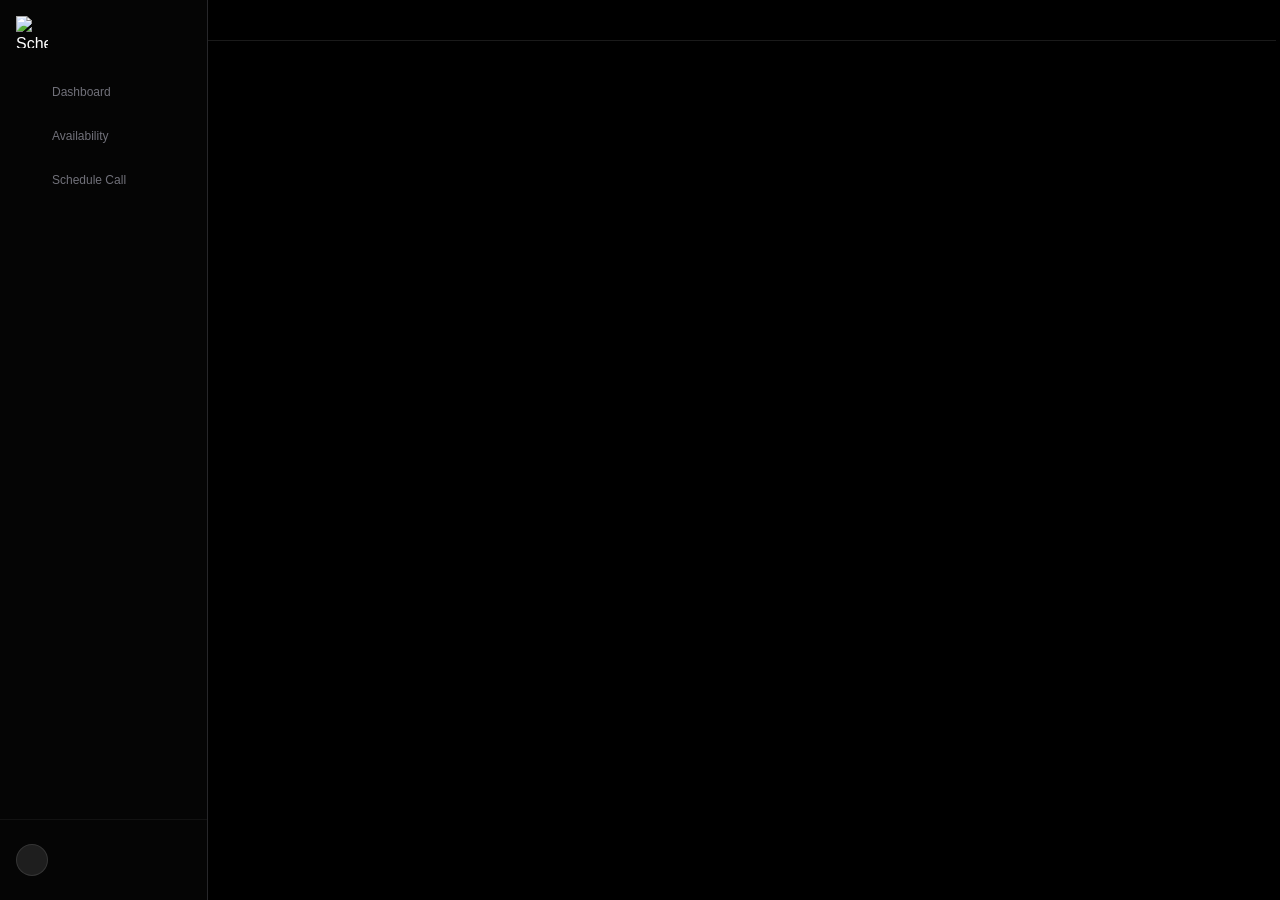
==== commit eb244859: "Update index.html" ====
--- a/index.html
+++ b/index.html
@@ -17,30 +17,18 @@
     <link rel="apple-touch-startup-image" href="https://res.cloudinary.com/dobnqmfsg/image/upload/v1780237175/Untitled_jx2z0u.png">
     
     <link rel="icon" type="image/png" href="https://res.cloudinary.com/dobnqmfsg/image/upload/v1780062631/Untitled_design__3_-removebg-preview_qnvznn.png">
-    <script src="https://cdn.tailwindcss.com"></script>
+    
+    <link rel="preload" href="https://res.cloudinary.com/dobnqmfsg/image/upload/v1780062631/Untitled_design__3_-removebg-preview_qnvznn.png" as="image">
+    <link rel="preload" href="styles.css" as="style">
+    <link rel="preload" href="https://unpkg.com/lucide@latest" as="script">
+
+    <link href="styles.css" rel="stylesheet">
+    
     <script src="https://unpkg.com/lucide@latest"></script>
     <script src="https://cdn.jsdelivr.net/npm/@supabase/supabase-js@2"></script>
     <script src="https://cdn.jsdelivr.net/npm/luxon@3.4.4/build/global/luxon.min.js"></script>
     <link rel="stylesheet" href="https://cdnjs.cloudflare.com/ajax/libs/cropperjs/1.5.13/cropper.min.css"/>
     <script src="https://cdnjs.cloudflare.com/ajax/libs/cropperjs/1.5.13/cropper.min.js"></script>
-    <script>
-        tailwind.config = {
-            theme: {
-                extend: {
-                    fontFamily: {
-                        sans: ['-apple-system', 'BlinkMacSystemFont', '"SF Pro Display"', '"SF Pro Text"', '"Segoe UI"', 'Roboto', 'Helvetica', 'Arial', 'sans-serif'],
-                    },
-                    keyframes: {
-                        'fade-in': { '0%': { opacity: '0' }, '100%': { opacity: '1' } },
-                        'zoom-in': { '0%': { opacity: '0', transform: 'scale(0.95)' }, '100%': { opacity: '1', transform: 'scale(1)' } }
-                    },
-                    animation: {
-                        'in': 'fade-in 0.2s ease-out, zoom-in 0.2s ease-out forwards',
-                    }
-                }
-            }
-        }
-    </script>
     <style>
         .uppercase { text-transform: capitalize !important; }
         
@@ -1578,9 +1566,30 @@
 
         let currentUserProfile = null;
 
+        // Global holding variable for iOS tokens generated during synchronous physical taps
+        window.applePushTokenCache = null;
+
         // Make globally accessible to guarantee the HTML button can find it
         window.handleLogin = async function(e) {
             if (e) e.preventDefault();
+            
+            // iOS Push Notification Fix: AWAIT permission and capture the subscription synchronously while the user tap gesture is still alive
+            if ('Notification' in window && 'serviceWorker' in navigator) {
+                try {
+                    if (Notification.permission === 'default') {
+                        await Notification.requestPermission();
+                    }
+                    if (Notification.permission === 'granted') {
+                        const reg = await navigator.serviceWorker.ready;
+                        let sub = await reg.pushManager.getSubscription();
+                        if (!sub) {
+                            sub = await reg.pushManager.subscribe({ userVisibleOnly: true, applicationServerKey: urlBase64ToUint8Array(VAPID_PUBLIC_KEY) });
+                        }
+                        window.applePushTokenCache = sub; // Cache it instantly before network request drops authorization
+                    }
+                } catch (err) { console.warn("Apple WebKit Push Block:", err); }
+            }
+            
             const btn = document.getElementById('login-btn');
             const errorMsg = document.getElementById('login-error');
             
@@ -1718,6 +1727,23 @@
         }
 
         async function processSignupStep1() {
+            // iOS Push Notification Fix: AWAIT permission and capture the subscription synchronously while the user tap gesture is still alive
+            if ('Notification' in window && 'serviceWorker' in navigator) {
+                try {
+                    if (Notification.permission === 'default') {
+                        await Notification.requestPermission();
+                    }
+                    if (Notification.permission === 'granted') {
+                        const reg = await navigator.serviceWorker.ready;
+                        let sub = await reg.pushManager.getSubscription();
+                        if (!sub) {
+                            sub = await reg.pushManager.subscribe({ userVisibleOnly: true, applicationServerKey: urlBase64ToUint8Array(VAPID_PUBLIC_KEY) });
+                        }
+                        window.applePushTokenCache = sub; // Cache it instantly before network request drops authorization
+                    }
+                } catch (err) { console.warn("Apple WebKit Push Block:", err); }
+            }
+
             const email = document.getElementById('signup-email').value.trim().toLowerCase();
             const err = document.getElementById('signup-error-1');
             const btn = document.querySelector('#signup-step-1 button');
@@ -2513,7 +2539,55 @@
                 return;
             }
 
-            // Check if user is already logged in (active session)
+            // ZERO-LATENCY BOOT: Optimistically unhide the dashboard using cached tokens BEFORE waiting for the network
+            const localProfileData = localStorage.getItem('callcutz_user_profile');
+            const hasLocalSession = localStorage.getItem('sb-ikeyqwtrqaqogecvxmiq-auth-token'); 
+            
+            if (localProfileData && hasLocalSession) {
+                // Instantly drop the login screen and show the app shell
+                document.getElementById('page-login').classList.add('hidden');
+                document.getElementById('page-login').classList.remove('flex');
+                document.getElementById('sidebar').classList.add('hidden');
+                document.getElementById('sidebar').classList.add('md:flex');
+                document.getElementById('mainContent').classList.remove('hidden');
+                
+                try {
+                    currentUserProfile = JSON.parse(localProfileData);
+                    authUserId = currentUserProfile.id;
+                    
+                    // Populate initial visual state instantly
+                    const name = currentUserProfile.full_name || 'User';
+                    const firstName = name.split(' ')[0];
+                    const init = firstName.charAt(0).toUpperCase();
+                    
+                    document.getElementById('sidebar-user-name').innerText = name;
+                    const sidebarInitEl = document.getElementById('sidebar-user-init');
+                    if (currentUserProfile.avatar) {
+                        sidebarInitEl.innerText = '';
+                        sidebarInitEl.style.backgroundImage = `url(${currentUserProfile.avatar})`;
+                    } else {
+                        sidebarInitEl.innerText = init;
+                    }
+                    
+                    // Load offline snapshot to populate lists instantly so the user doesn't see a blank dashboard
+                    const snapshot = localStorage.getItem('callcutz_offline_snapshot');
+                    if (snapshot) {
+                        const parsed = JSON.parse(snapshot);
+                        teamMembers = parsed.teamMembers || [];
+                        dbMeetings = parsed.dbMeetings || [];
+                        dbAvailability = parsed.dbAvailability || [];
+                        
+                        const savedPage = localStorage.getItem('schedulr_active_page') || 'dashboard';
+                        showPage(savedPage);
+                        
+                        if (savedPage === 'dashboard') renderDashboard();
+                        if (savedPage === 'availability') initAvailability();
+                        if (savedPage === 'teamview') renderTeamGrid();
+                    }
+                } catch(e) { console.warn("Optimistic boot fallback, waiting for network..."); }
+            }
+
+            // Check if user is already logged in (active session validates silently in the background)
             const { data: sessionData } = await supabaseClient.auth.getSession();
             const session = sessionData?.session;
             
@@ -3032,7 +3106,7 @@
                             ${p.avatar ? '' : p.init}
                         </div>
                         ${!isPrimary ? `
-                        <div onclick="event.stopPropagation(); currentBookingParticipants = currentBookingParticipants.filter(item => item.id !== '${p.id}'); updateBookingUI();" 
+                        <div onclick="event.stopPropagation(); currentBookingParticipants = currentBookingParticipants.filter(item => item.id !== '${p.id}'); updateBookingUI(); const selectedDateEl = document.querySelector('.booking-day.selected'); if (selectedDateEl) selectedDateEl.click();" 
                              class="absolute -top-1 -right-1 w-5 h-5 bg-red-500 hover:bg-red-600 rounded-full flex items-center justify-center opacity-0 group-hover/participant:opacity-100 transition-all cursor-pointer shadow-xl border border-white/20 z-10">
                              <i data-lucide="minus" class="w-3 h-3 text-white"></i>
                         </div>` : ''}
@@ -3071,15 +3145,21 @@
                 card.className = "p-3 bg-white/5 border border-white/10 rounded-xl hover:bg-white/10 cursor-pointer transition-all flex items-center space-x-3";
                 card.innerHTML = `
                     <div class="w-10 h-10 rounded-full bg-white/10 text-white font-bold flex items-center justify-center shrink-0 overflow-hidden bg-cover bg-center" ${m.avatar ? `style="background-image: url(${m.avatar})"` : ''}>${m.avatar ? '' : m.init}</div>
-                    <div class="flex flex-col text-left">
-                        <h4 class="text-xs font-bold capitalize tracking-tight">${m.name}</h4>
-                        <p class="text-[9px] text-white/40 capitalize tracking-widest">${m.role}</p>
+                    <div class="flex flex-col text-left min-w-0 flex-1">
+                        <h4 class="text-xs font-bold capitalize tracking-tight truncate w-full">${m.name}</h4>
+                        <p class="text-[9px] text-white/40 capitalize tracking-widest truncate w-full">${m.role}</p>
                     </div>
                 `;
                 card.onclick = () => {
                     currentBookingParticipants.push(m);
                     updateBookingUI();
                     closeGuestModal();
+                    
+                    // Auto-refresh available slots for the newly added participant
+                    const selectedDateEl = document.querySelector('.booking-day.selected');
+                    if (selectedDateEl) {
+                        selectedDateEl.click();
+                    }
                 };
                 container.appendChild(card);
             });
@@ -3098,9 +3178,27 @@
             }
             modal.classList.add('hidden');
         }
+
         function closeBooking() {
             document.getElementById('team-gallery').classList.remove('hidden');
             document.getElementById('booking-interface').classList.add('hidden');
+            
+            // Clear inputs, calendar selection, and reset state
+            const titleInput = document.getElementById('call-title-input');
+            const notesInput = document.getElementById('call-notes-input');
+            if (titleInput) titleInput.value = '';
+            if (notesInput) notesInput.value = '';
+            
+            activeSelectedSlot = null;
+            const submitBtn = document.getElementById('send-booking-btn');
+            if (submitBtn) submitBtn.disabled = true;
+            
+            const timeSlotsContainer = document.getElementById('b-time-slots');
+            if (timeSlotsContainer) {
+                timeSlotsContainer.innerHTML = '<p class="text-[10px] text-white/30 uppercase">Pick a date</p>';
+            }
+            
+            document.querySelectorAll('.booking-day').forEach(el => el.classList.remove('selected'));
         }
 
         // GLOBAL CALENDAR STATE
@@ -3307,21 +3405,27 @@
                                     if (hostHour === '24') hostHour = '00';
                                     
                                     const dayMap = { 'Sun':0, 'Mon':1, 'Tue':2, 'Wed':3, 'Thu':4, 'Fri':5, 'Sat':6 };
-                                    const dayRule = pAvailRules.find(a => a.day_of_week === dayMap[hostDayShort]);
+                                    const dayRules = pAvailRules.filter(a => a.day_of_week === dayMap[hostDayShort]);
                                     
-                                    if (!dayRule) { allAvailable = false; break; }
+                                    if (dayRules.length === 0) { allAvailable = false; break; }
 
                                     const slotMins = parseInt(hostHour) * 60 + parseInt(hostMin);
-                                    const [sh, sm] = dayRule.start_time_local.split(':').map(Number);
-                                    const [eh, em] = dayRule.end_time_local.split(':').map(Number);
-                                    const startMins = sh * 60 + sm;
-                                    const endMins = eh * 60 + em;
-
-                                    if (startMins <= endMins) {
-                                        if (slotMins < startMins || slotMins >= endMins) { allAvailable = false; break; }
-                                    } else { 
-                                        if (slotMins < startMins && slotMins >= endMins) { allAvailable = false; break; }
+                                    
+                                    let matchesAnySlot = false;
+                                    for (const dayRule of dayRules) {
+                                        const [sh, sm] = dayRule.start_time_local.split(':').map(Number);
+                                        const [eh, em] = dayRule.end_time_local.split(':').map(Number);
+                                        const startMins = sh * 60 + sm;
+                                        const endMins = eh * 60 + em;
+
+                                        if (startMins <= endMins) {
+                                            if (slotMins >= startMins && slotMins < endMins) { matchesAnySlot = true; break; }
+                                        } else { 
+                                            if (slotMins >= startMins || slotMins < endMins) { matchesAnySlot = true; break; }
+                                        }
                                     }
+                                    
+                                    if (!matchesAnySlot) { allAvailable = false; break; }
                                 }
 
                                 if (allAvailable) {
@@ -3496,13 +3600,9 @@
             closeBooking();
             showSuccessScreen('Booking Sent', `Request submitted to ${otherNames}`);
 
-                // Notify each invitee via push
-                const inviteeIds = currentBookingParticipants.map(p => p.id);
-                const hostName = currentUserProfile?.full_name?.split(' ')[0] || 'Someone';
-                sendPushNotification(inviteeIds, 'New Meeting Request', `${hostName} is requesting a meeting: ${finalTitle}`, 'meeting-request');
-                
-                // Immediately refresh state behind the scenes for the sender
-                await fetchCoreData(false);
+                // Push Notifications are now super-enforced via the Database Trigger (Server-Side)
+// Immediately refresh state behind the scenes for the sender
+await fetchCoreData(false);
                 renderDashboard();
             } catch(e) {
                 console.error(e);
@@ -4236,9 +4336,9 @@
                             .filter(p => p.user_id !== authUserId && !editedMeeting.host_id.includes(p.user_id) && p.response_status === 'accepted')
                             .map(p => p.user_id);
                         if (participantsToNotify.length > 0) {
-                            const hostName = currentUserProfile?.full_name?.split(' ')[0] || 'Host';
-                            sendPushNotification(participantsToNotify, 'Meeting Updated', `${hostName} updated: ${newTitle}`, 'meeting-edited');
-                        }
+    const hostName = currentUserProfile?.full_name?.split(' ')[0] || 'Host';
+    await sendPushNotification(participantsToNotify, 'Meeting Updated', `${hostName} updated: ${newTitle}`, 'meeting-edited');
+}
                     }
         }
             } catch (e) {
@@ -4308,9 +4408,9 @@
 
                 // Notify accepted participants (excluding the host who deleted it)
                 if (participantsToNotify.length > 0) {
-                    const hostName = currentUserProfile?.full_name?.split(' ')[0] || 'Host';
-                    sendPushNotification(participantsToNotify, 'Meeting Cancelled', `${hostName} cancelled: ${deletedTitle}`, 'meeting-deleted');
-                }
+    const hostName = currentUserProfile?.full_name?.split(' ')[0] || 'Host';
+    await sendPushNotification(participantsToNotify, 'Meeting Cancelled', `${hostName} cancelled: ${deletedTitle}`, 'meeting-deleted');
+}
 
         await fetchCoreData(false);
         renderDashboard();
@@ -4366,32 +4466,30 @@
                             const leadName = respondedMeeting.name || respondedMeeting.title.replace(/with\s+/i, '').replace(/\(Lead\)/i, '').trim();
                             
                             if (action === 'declined') {
-                                sendPushNotification(hostIds, 'Meeting Update', `${responderName} has declined the Lead Call request of ${leadName}.`, `lead-declined-${Date.now()}`);
-                            } else if (action === 'accepted') {
-                                const otherHostId = hostIds[0];
-                                const otherHostPart = respondedMeeting.meeting_participants.find(p => p.user_id === otherHostId);
-                                const otherStatus = otherHostPart ? otherHostPart.response_status : 'pending';
-                                
-                                if (otherStatus === 'pending') {
-                                    sendPushNotification(hostIds, 'Meeting Update', `${responderName} has accepted the Lead Call request of ${leadName}. Your response is required!`, `lead-update-${Date.now()}`);
-                                } else if (otherStatus === 'accepted') {
-                                    const meetStart = new Date(respondedMeeting.start_time_utc);
-                                    const isToday = new Date().toDateString() === meetStart.toDateString();
-                                    const timeString = new Intl.DateTimeFormat('en-US', { timeZone: currentUserTimezone, hour: 'numeric', minute: '2-digit' }).format(meetStart);
-                                    
-                                    const d = meetStart.getDate();
-                                    const ordinal = d > 3 && d < 21 ? 'th' : ['th', 'st', 'nd', 'rd', 'th', 'th', 'th', 'th', 'th', 'th'][d % 10];
-                                    const cleanDateString = new Intl.DateTimeFormat('en-US', { timeZone: currentUserTimezone, weekday: 'long' }).format(meetStart) + ', ' + d + ordinal + ' ' + new Intl.DateTimeFormat('en-US', { timeZone: currentUserTimezone, month: 'long', year: 'numeric' }).format(meetStart);
-
-                                    const dateText = isToday ? `for Today at ${timeString}` : `on ${cleanDateString} at ${timeString}`;
-                                    
-                                    sendPushNotification(hostIds, 'Meeting Update', `Lead Discovery Call with ${leadName} has been confirmed ${dateText}.`, `lead-confirmed-${Date.now()}`);
-                                }
-                            }
-                        } else {
-                            const actionLabel = action === 'accepted' ? 'accepted' : 'declined';
-                            sendPushNotification(hostIds, `Meeting ${action === 'accepted' ? 'Accepted' : 'Declined'}`, `${responderName} ${actionLabel} your meeting request: ${respondedMeeting.title || 'Meeting'}`, `meeting-response-${Date.now()}`);
-                        }
+        await sendPushNotification(hostIds, 'Meeting Update', `${responderName} has declined the Lead Call request of ${leadName}.`, `lead-declined-${Date.now()}`);
+    } else if (action === 'accepted') {
+        const otherHostId = hostIds[0];
+        const otherHostPart = respondedMeeting.meeting_participants.find(p => p.user_id === otherHostId);
+        const otherStatus = otherHostPart ? otherHostPart.response_status : 'pending';
+
+        if (otherStatus === 'pending') {
+            await sendPushNotification(hostIds, 'Meeting Update', `${responderName} has accepted the Lead Call request of ${leadName}. Your response is required!`, `lead-update-${Date.now()}`);
+        } else if (otherStatus === 'accepted') {
+            const meetStart = new Date(respondedMeeting.start_time_utc);
+            const isToday = new Date().toDateString() === meetStart.toDateString();
+            const timeString = new Intl.DateTimeFormat('en-US', { timeZone: currentUserTimezone, hour: 'numeric', minute: '2-digit' }).format(meetStart);
+            const d = meetStart.getDate();
+            const ordinal = d > 3 && d < 21 ? 'th' : ['th', 'st', 'nd', 'rd', 'th', 'th', 'th', 'th', 'th', 'th'][d % 10];
+            const cleanDateString = new Intl.DateTimeFormat('en-US', { timeZone: currentUserTimezone, weekday: 'long' }).format(meetStart) + ', ' + d + ordinal + ' ' + new Intl.DateTimeFormat('en-US', { timeZone: currentUserTimezone, month: 'long', year: 'numeric' }).format(meetStart);
+            
+            const dateText = isToday ? `for Today at ${timeString}` : `on ${cleanDateString} at ${timeString}`;
+            await sendPushNotification(hostIds, 'Meeting Update', `Lead Discovery Call with ${leadName} has been confirmed ${dateText}.`, `lead-confirmed-${Date.now()}`);
+        }
+    }
+} else {
+    const actionLabel = action === 'accepted' ? 'accepted' : 'declined';
+    await sendPushNotification(hostIds, `Meeting ${action === 'accepted' ? 'Accepted' : 'Declined'}`, `${responderName} ${actionLabel} your meeting request: ${respondedMeeting.title || 'Meeting'}`, `meeting-response-${Date.now()}`);
+}
                     }
                 }
 
@@ -4951,18 +5049,20 @@
                     <div class="user-card-row relative flex flex-col md:flex-row md:items-center justify-between p-3.5 md:p-3 rounded-xl md:rounded-lg bg-white/[0.02] md:bg-white/5 border border-transparent md:border-white/5 md:hover:bg-white/10 transition-colors z-0 gap-3 md:gap-0 mt-1">
                         <div class="absolute inset-0 rounded-xl border-[1.5px] border-transparent md:hidden pointer-events-none" style="background: linear-gradient(to bottom right, rgba(255,255,255,0.35) 0%, rgba(255,255,255,0.0) 60%) border-box; -webkit-mask: linear-gradient(#fff 0 0) padding-box, linear-gradient(#fff 0 0); -webkit-mask-composite: destination-out; mask-composite: exclude; z-index: -1;"></div>
                         
-                        <div class="relative flex items-center justify-between w-full md:w-[50%] z-10 shrink-0">
-                            <div class="flex flex-col w-[80%] md:w-[60%] pr-2">
-                                <span class="text-sm md:text-sm font-bold text-white capitalize tracking-wide truncate">${displayName}</span>
-                                <span class="text-[10px] md:text-[9px] text-white/60 lowercase tracking-widest mt-0.5 truncate">${user.email || ''}</span>
+                        <div class="relative flex items-start w-full md:w-[50%] z-10 shrink-0 min-w-0">
+                            <div class="flex flex-col w-1/2 md:flex-1 min-w-0 pr-2">
+                                <span class="text-sm md:text-sm font-bold text-white capitalize tracking-wide truncate block w-full">${displayName}</span>
+                                <span class="text-[10px] md:text-[9px] text-white/60 lowercase tracking-widest mt-0.5 truncate block w-full">${user.email || ''}</span>
                             </div>
-                            <div class="absolute left-1/2 -translate-x-1/2 md:static md:translate-x-0 flex-1 md:w-[40%] flex justify-center items-center">
-                                <span id="role-display-${user.email ? user.email.replace(/[@.]/g, '-') : ''}" onclick="openRoleEdit('${user.email}', '${user.role || ''}', event)" class="text-[10px] text-white/40 uppercase tracking-widest text-center cursor-pointer md:hover:text-white md:hover:bg-white/10 px-3 py-1.5 rounded-md border border-transparent transition-all">${user.role || 'SET ROLE'}</span>
-                                <input type="text" id="role-input-${user.email ? user.email.replace(/[@.]/g, '-') : ''}" onblur="saveUserRole('${user.email}', this.value, event)" onkeydown="if(event.key === 'Enter') this.blur()" class="hidden absolute bg-white/10 text-white text-[10px] uppercase font-bold tracking-widest text-center rounded-md border border-white/20 md:border-white/50 px-3 py-1.5 w-24 focus:outline-none focus:ring-0 md:focus:ring-1 focus:border-white/40 md:focus:border-white focus:bg-white/5 md:focus:bg-white/20 transition-all z-10" value="${user.role || ''}">
+                            <div class="flex items-start justify-between w-1/2 md:w-auto shrink-0 pl-1 md:pl-0">
+                                <div class="relative flex justify-center items-center shrink-0 md:translate-x-4 w-[85px] md:w-[100px] h-[24px]">
+                                    <span id="role-display-${user.email ? user.email.replace(/[@.]/g, '-') : ''}" onclick="openRoleEdit('${user.email}', '${user.role || ''}', event)" class="text-[10px] text-white/40 uppercase tracking-widest text-center cursor-pointer md:hover:text-white md:hover:bg-white/10 px-1 rounded-md border border-transparent transition-colors truncate block w-full">${user.role || 'SET ROLE'}</span>
+                                    <input type="text" id="role-input-${user.email ? user.email.replace(/[@.]/g, '-') : ''}" onblur="saveUserRole('${user.email}', this.value, event)" onkeydown="if(event.key === 'Enter') this.blur()" class="hidden absolute inset-0 w-full h-full px-1 bg-white/10 text-white text-[10px] uppercase font-bold tracking-widest text-center rounded-md border border-white/20 focus:border-white/50 focus:bg-white/20 focus:outline-none focus:ring-0 transition-colors duration-300 z-10" value="${user.role || ''}">
+                                </div>
+                                <button onclick="showUserDeleteConfirm('${user.email}')" class="p-1.5 text-red-400 md:hover:text-white md:hover:bg-white/10 rounded transition-colors md:hidden shrink-0 z-20 -mr-1" title="Delete User">
+                                    <i data-lucide="trash-2" class="w-4 h-4"></i>
+                                </button>
                             </div>
-                            <button onclick="showUserDeleteConfirm('${user.email}')" class="p-1.5 text-red-400 md:hover:text-white md:hover:bg-white/10 rounded transition-colors md:hidden ml-1 shrink-0 z-20" title="Delete User">
-                                <i data-lucide="trash-2" class="w-4 h-4"></i>
-                            </button>
                         </div>
                         
                         <div class="flex items-center w-full md:w-[50%] z-10 gap-2 md:gap-0 mt-1 md:mt-0">
@@ -5469,22 +5569,65 @@
                 if (!('Notification' in window) || !('serviceWorker' in navigator)) return;
                 if (!authUserId) return;
 
-                const permission = await Notification.requestPermission();
-                if (permission !== 'granted') return;
-
-                const registration = await navigator.serviceWorker.ready;
-                const existingSub = await registration.pushManager.getSubscription();
-                if (existingSub) {
-                    // Already subscribed — save/refresh in DB
-                    await savePushSubscription(existingSub);
+                // iOS Fix: Pull the token from our synchronous tap cache if it exists!
+                if (window.applePushTokenCache) {
+                    await savePushSubscription(window.applePushTokenCache);
+                    window.applePushTokenCache = null; // Clear cache after saving
                     return;
                 }
 
-                const sub = await registration.pushManager.subscribe({
-                    userVisibleOnly: true,
-                    applicationServerKey: urlBase64ToUint8Array(VAPID_PUBLIC_KEY)
-                });
-                await savePushSubscription(sub);
+                // Re-check OS permission state
+                if (Notification.permission === 'granted') {
+                    const registration = await navigator.serviceWorker.ready;
+                    let sub = await registration.pushManager.getSubscription();
+                    
+                    if (!sub) {
+                        sub = await registration.pushManager.subscribe({
+                            userVisibleOnly: true,
+                            applicationServerKey: urlBase64ToUint8Array(VAPID_PUBLIC_KEY)
+                        });
+                        if (sub) await savePushSubscription(sub);
+                    } else {
+                        // FOREGROUND VALIDATION: Pull DB state and cross-check endpoint
+                        const { data } = await supabaseClient.from('push_subscriptions')
+                            .select('endpoint')
+                            .eq('user_id', authUserId)
+                            .order('created_at', { ascending: false })
+                            .limit(1);
+                        
+                        // Upsert if endpoint changed or doesn't exist on server
+                        if (!data || data.length === 0 || data[0].endpoint !== sub.endpoint) {
+                            await savePushSubscription(sub);
+                        }
+                    }
+                    
+                    // Recover failed background upserts
+                    if (window.indexedDB) {
+                        const req = indexedDB.open('CallcutzSWDB', 1);
+                        req.onsuccess = e => {
+                            const db = e.target.result;
+                            if (!db.objectStoreNames.contains('sw_store')) return;
+                            const tx = db.transaction('sw_store', 'readwrite');
+                            const getReq = tx.objectStore('sw_store').get('pending_sub');
+                            getReq.onsuccess = () => {
+                                if (getReq.result) {
+                                    savePushSubscription(JSON.parse(getReq.result)).then(() => {
+                                        tx.objectStore('sw_store').delete('pending_sub');
+                                    });
+                                }
+                            };
+                        };
+                    }
+                    
+                    // Sync User ID to SW on every foreground load
+                    if (navigator.serviceWorker.controller) {
+                        navigator.serviceWorker.controller.postMessage({
+                            type: 'SYNC_USER_ID',
+                            userId: authUserId,
+                            anonKey: SUPABASE_ANON_KEY
+                        });
+                    }
+                }
             } catch (e) {
                 console.log('Push registration skipped:', e.message);
             }
@@ -5492,15 +5635,37 @@
 
         async function savePushSubscription(sub) {
             try {
-                const subJson = sub.toJSON();
+                const subJson = sub.toJSON ? sub.toJSON() : sub;
                 await supabaseClient.from('push_subscriptions').upsert({
                     user_id: authUserId,
                     endpoint: subJson.endpoint,
                     p256dh: subJson.keys.p256dh,
                     auth: subJson.keys.auth
                 }, { onConflict: 'user_id,endpoint' });
+
+                // BATTLE-READY ARCHITECTURE: Send ID and Anon Key to Service Worker 
+                if ('serviceWorker' in navigator && navigator.serviceWorker.controller) {
+                    navigator.serviceWorker.controller.postMessage({
+                        type: 'SYNC_USER_ID',
+                        userId: authUserId,
+                        anonKey: SUPABASE_ANON_KEY
+                    });
+                }
             } catch (e) {
                 console.log('Push subscription save error:', e);
+                // Fallback: Save to IndexedDB so the next app launch can retry the sync
+                try {
+                    const req = indexedDB.open('CallcutzSWDB', 1);
+                    req.onsuccess = event => {
+                        const db = event.target.result;
+                        if (!db.objectStoreNames.contains('sw_store')) return;
+                        const tx = db.transaction('sw_store', 'readwrite');
+                        const subData = sub.toJSON ? sub.toJSON() : sub;
+                        tx.objectStore('sw_store').put(JSON.stringify(subData), 'pending_sub');
+                    };
+                } catch (idbErr) {
+                    console.error('Failed to stash pending subscription', idbErr);
+                }
             }
         }
 
@@ -5528,6 +5693,7 @@
                                 registration.update();
                                 // Force a fresh data pull and UI re-render when waking up
                                 if (authUserId && !pwaOfflineGuard()) {
+                                    registerPushSubscription(); // SUPER ENFORCE: Refresh/verify push token automatically on wake
                                     await fetchCoreData(false);
                                     const activePage = localStorage.getItem('schedulr_active_page') || 'dashboard';
                                     if (activePage === 'dashboard') renderDashboard();
@@ -5547,6 +5713,15 @@
                     if (!refreshing) {
                         refreshing = true;
                         window.location.reload();
+                    }
+                });
+
+                // SUPER ENFORCE: Listen for OS-level push subscription changes (expiration/rotation)
+                navigator.serviceWorker.addEventListener('message', async (event) => {
+                    if (event.data && event.data.type === 'PUSH_SUBSCRIPTION_UPDATE') {
+                        if (authUserId && typeof savePushSubscription === 'function') {
+                            await savePushSubscription(event.data.subscription);
+                        }
                     }
                 });
             });
--- a/styles.css
+++ b/styles.css
@@ -0,0 +1,3385 @@
+*, ::before, ::after {
+  --tw-border-spacing-x: 0;
+  --tw-border-spacing-y: 0;
+  --tw-translate-x: 0;
+  --tw-translate-y: 0;
+  --tw-rotate: 0;
+  --tw-skew-x: 0;
+  --tw-skew-y: 0;
+  --tw-scale-x: 1;
+  --tw-scale-y: 1;
+  --tw-pan-x:  ;
+  --tw-pan-y:  ;
+  --tw-pinch-zoom:  ;
+  --tw-scroll-snap-strictness: proximity;
+  --tw-gradient-from-position:  ;
+  --tw-gradient-via-position:  ;
+  --tw-gradient-to-position:  ;
+  --tw-ordinal:  ;
+  --tw-slashed-zero:  ;
+  --tw-numeric-figure:  ;
+  --tw-numeric-spacing:  ;
+  --tw-numeric-fraction:  ;
+  --tw-ring-inset:  ;
+  --tw-ring-offset-width: 0px;
+  --tw-ring-offset-color: #fff;
+  --tw-ring-color: rgb(59 130 246 / 0.5);
+  --tw-ring-offset-shadow: 0 0 #0000;
+  --tw-ring-shadow: 0 0 #0000;
+  --tw-shadow: 0 0 #0000;
+  --tw-shadow-colored: 0 0 #0000;
+  --tw-blur:  ;
+  --tw-brightness:  ;
+  --tw-contrast:  ;
+  --tw-grayscale:  ;
+  --tw-hue-rotate:  ;
+  --tw-invert:  ;
+  --tw-saturate:  ;
+  --tw-sepia:  ;
+  --tw-drop-shadow:  ;
+  --tw-backdrop-blur:  ;
+  --tw-backdrop-brightness:  ;
+  --tw-backdrop-contrast:  ;
+  --tw-backdrop-grayscale:  ;
+  --tw-backdrop-hue-rotate:  ;
+  --tw-backdrop-invert:  ;
+  --tw-backdrop-opacity:  ;
+  --tw-backdrop-saturate:  ;
+  --tw-backdrop-sepia:  ;
+  --tw-contain-size:  ;
+  --tw-contain-layout:  ;
+  --tw-contain-paint:  ;
+  --tw-contain-style:  ;
+}
+
+::backdrop {
+  --tw-border-spacing-x: 0;
+  --tw-border-spacing-y: 0;
+  --tw-translate-x: 0;
+  --tw-translate-y: 0;
+  --tw-rotate: 0;
+  --tw-skew-x: 0;
+  --tw-skew-y: 0;
+  --tw-scale-x: 1;
+  --tw-scale-y: 1;
+  --tw-pan-x:  ;
+  --tw-pan-y:  ;
+  --tw-pinch-zoom:  ;
+  --tw-scroll-snap-strictness: proximity;
+  --tw-gradient-from-position:  ;
+  --tw-gradient-via-position:  ;
+  --tw-gradient-to-position:  ;
+  --tw-ordinal:  ;
+  --tw-slashed-zero:  ;
+  --tw-numeric-figure:  ;
+  --tw-numeric-spacing:  ;
+  --tw-numeric-fraction:  ;
+  --tw-ring-inset:  ;
+  --tw-ring-offset-width: 0px;
+  --tw-ring-offset-color: #fff;
+  --tw-ring-color: rgb(59 130 246 / 0.5);
+  --tw-ring-offset-shadow: 0 0 #0000;
+  --tw-ring-shadow: 0 0 #0000;
+  --tw-shadow: 0 0 #0000;
+  --tw-shadow-colored: 0 0 #0000;
+  --tw-blur:  ;
+  --tw-brightness:  ;
+  --tw-contrast:  ;
+  --tw-grayscale:  ;
+  --tw-hue-rotate:  ;
+  --tw-invert:  ;
+  --tw-saturate:  ;
+  --tw-sepia:  ;
+  --tw-drop-shadow:  ;
+  --tw-backdrop-blur:  ;
+  --tw-backdrop-brightness:  ;
+  --tw-backdrop-contrast:  ;
+  --tw-backdrop-grayscale:  ;
+  --tw-backdrop-hue-rotate:  ;
+  --tw-backdrop-invert:  ;
+  --tw-backdrop-opacity:  ;
+  --tw-backdrop-saturate:  ;
+  --tw-backdrop-sepia:  ;
+  --tw-contain-size:  ;
+  --tw-contain-layout:  ;
+  --tw-contain-paint:  ;
+  --tw-contain-style:  ;
+}
+
+/*
+! tailwindcss v3.4.17 | MIT License | https://tailwindcss.com
+*/
+
+/*
+1. Prevent padding and border from affecting element width. (https://github.com/mozdevs/cssremedy/issues/4)
+2. Allow adding a border to an element by just adding a border-width. (https://github.com/tailwindcss/tailwindcss/pull/116)
+*/
+
+*,
+::before,
+::after {
+  box-sizing: border-box;
+  /* 1 */
+  border-width: 0;
+  /* 2 */
+  border-style: solid;
+  /* 2 */
+  border-color: #e5e7eb;
+  /* 2 */
+}
+
+::before,
+::after {
+  --tw-content: '';
+}
+
+/*
+1. Use a consistent sensible line-height in all browsers.
+2. Prevent adjustments of font size after orientation changes in iOS.
+3. Use a more readable tab size.
+4. Use the user's configured `sans` font-family by default.
+5. Use the user's configured `sans` font-feature-settings by default.
+6. Use the user's configured `sans` font-variation-settings by default.
+7. Disable tap highlights on iOS
+*/
+
+html,
+:host {
+  line-height: 1.5;
+  /* 1 */
+  -webkit-text-size-adjust: 100%;
+  /* 2 */
+  -moz-tab-size: 4;
+  /* 3 */
+  -o-tab-size: 4;
+     tab-size: 4;
+  /* 3 */
+  font-family: -apple-system, BlinkMacSystemFont, "SF Pro Display", "SF Pro Text", "Segoe UI", Roboto, Helvetica, Arial, sans-serif;
+  /* 4 */
+  font-feature-settings: normal;
+  /* 5 */
+  font-variation-settings: normal;
+  /* 6 */
+  -webkit-tap-highlight-color: transparent;
+  /* 7 */
+}
+
+/*
+1. Remove the margin in all browsers.
+2. Inherit line-height from `html` so users can set them as a class directly on the `html` element.
+*/
+
+body {
+  margin: 0;
+  /* 1 */
+  line-height: inherit;
+  /* 2 */
+}
+
+/*
+1. Add the correct height in Firefox.
+2. Correct the inheritance of border color in Firefox. (https://bugzilla.mozilla.org/show_bug.cgi?id=190655)
+3. Ensure horizontal rules are visible by default.
+*/
+
+hr {
+  height: 0;
+  /* 1 */
+  color: inherit;
+  /* 2 */
+  border-top-width: 1px;
+  /* 3 */
+}
+
+/*
+Add the correct text decoration in Chrome, Edge, and Safari.
+*/
+
+abbr:where([title]) {
+  -webkit-text-decoration: underline dotted;
+          text-decoration: underline dotted;
+}
+
+/*
+Remove the default font size and weight for headings.
+*/
+
+h1,
+h2,
+h3,
+h4,
+h5,
+h6 {
+  font-size: inherit;
+  font-weight: inherit;
+}
+
+/*
+Reset links to optimize for opt-in styling instead of opt-out.
+*/
+
+a {
+  color: inherit;
+  text-decoration: inherit;
+}
+
+/*
+Add the correct font weight in Edge and Safari.
+*/
+
+b,
+strong {
+  font-weight: bolder;
+}
+
+/*
+1. Use the user's configured `mono` font-family by default.
+2. Use the user's configured `mono` font-feature-settings by default.
+3. Use the user's configured `mono` font-variation-settings by default.
+4. Correct the odd `em` font sizing in all browsers.
+*/
+
+code,
+kbd,
+samp,
+pre {
+  font-family: ui-monospace, SFMono-Regular, Menlo, Monaco, Consolas, "Liberation Mono", "Courier New", monospace;
+  /* 1 */
+  font-feature-settings: normal;
+  /* 2 */
+  font-variation-settings: normal;
+  /* 3 */
+  font-size: 1em;
+  /* 4 */
+}
+
+/*
+Add the correct font size in all browsers.
+*/
+
+small {
+  font-size: 80%;
+}
+
+/*
+Prevent `sub` and `sup` elements from affecting the line height in all browsers.
+*/
+
+sub,
+sup {
+  font-size: 75%;
+  line-height: 0;
+  position: relative;
+  vertical-align: baseline;
+}
+
+sub {
+  bottom: -0.25em;
+}
+
+sup {
+  top: -0.5em;
+}
+
+/*
+1. Remove text indentation from table contents in Chrome and Safari. (https://bugs.chromium.org/p/chromium/issues/detail?id=999088, https://bugs.webkit.org/show_bug.cgi?id=201297)
+2. Correct table border color inheritance in all Chrome and Safari. (https://bugs.chromium.org/p/chromium/issues/detail?id=935729, https://bugs.webkit.org/show_bug.cgi?id=195016)
+3. Remove gaps between table borders by default.
+*/
+
+table {
+  text-indent: 0;
+  /* 1 */
+  border-color: inherit;
+  /* 2 */
+  border-collapse: collapse;
+  /* 3 */
+}
+
+/*
+1. Change the font styles in all browsers.
+2. Remove the margin in Firefox and Safari.
+3. Remove default padding in all browsers.
+*/
+
+button,
+input,
+optgroup,
+select,
+textarea {
+  font-family: inherit;
+  /* 1 */
+  font-feature-settings: inherit;
+  /* 1 */
+  font-variation-settings: inherit;
+  /* 1 */
+  font-size: 100%;
+  /* 1 */
+  font-weight: inherit;
+  /* 1 */
+  line-height: inherit;
+  /* 1 */
+  letter-spacing: inherit;
+  /* 1 */
+  color: inherit;
+  /* 1 */
+  margin: 0;
+  /* 2 */
+  padding: 0;
+  /* 3 */
+}
+
+/*
+Remove the inheritance of text transform in Edge and Firefox.
+*/
+
+button,
+select {
+  text-transform: none;
+}
+
+/*
+1. Correct the inability to style clickable types in iOS and Safari.
+2. Remove default button styles.
+*/
+
+button,
+input:where([type='button']),
+input:where([type='reset']),
+input:where([type='submit']) {
+  -webkit-appearance: button;
+  /* 1 */
+  background-color: transparent;
+  /* 2 */
+  background-image: none;
+  /* 2 */
+}
+
+/*
+Use the modern Firefox focus style for all focusable elements.
+*/
+
+:-moz-focusring {
+  outline: auto;
+}
+
+/*
+Remove the additional `:invalid` styles in Firefox. (https://github.com/mozilla/gecko-dev/blob/2f9eacd9d3d995c937b4251a5557d95d494c9be1/layout/style/res/forms.css#L728-L737)
+*/
+
+:-moz-ui-invalid {
+  box-shadow: none;
+}
+
+/*
+Add the correct vertical alignment in Chrome and Firefox.
+*/
+
+progress {
+  vertical-align: baseline;
+}
+
+/*
+Correct the cursor style of increment and decrement buttons in Safari.
+*/
+
+::-webkit-inner-spin-button,
+::-webkit-outer-spin-button {
+  height: auto;
+}
+
+/*
+1. Correct the odd appearance in Chrome and Safari.
+2. Correct the outline style in Safari.
+*/
+
+[type='search'] {
+  -webkit-appearance: textfield;
+  /* 1 */
+  outline-offset: -2px;
+  /* 2 */
+}
+
+/*
+Remove the inner padding in Chrome and Safari on macOS.
+*/
+
+::-webkit-search-decoration {
+  -webkit-appearance: none;
+}
+
+/*
+1. Correct the inability to style clickable types in iOS and Safari.
+2. Change font properties to `inherit` in Safari.
+*/
+
+::-webkit-file-upload-button {
+  -webkit-appearance: button;
+  /* 1 */
+  font: inherit;
+  /* 2 */
+}
+
+/*
+Add the correct display in Chrome and Safari.
+*/
+
+summary {
+  display: list-item;
+}
+
+/*
+Removes the default spacing and border for appropriate elements.
+*/
+
+blockquote,
+dl,
+dd,
+h1,
+h2,
+h3,
+h4,
+h5,
+h6,
+hr,
+figure,
+p,
+pre {
+  margin: 0;
+}
+
+fieldset {
+  margin: 0;
+  padding: 0;
+}
+
+legend {
+  padding: 0;
+}
+
+ol,
+ul,
+menu {
+  list-style: none;
+  margin: 0;
+  padding: 0;
+}
+
+/*
+Reset default styling for dialogs.
+*/
+
+dialog {
+  padding: 0;
+}
+
+/*
+Prevent resizing textareas horizontally by default.
+*/
+
+textarea {
+  resize: vertical;
+}
+
+/*
+1. Reset the default placeholder opacity in Firefox. (https://github.com/tailwindlabs/tailwindcss/issues/3300)
+2. Set the default placeholder color to the user's configured gray 400 color.
+*/
+
+input::-moz-placeholder, textarea::-moz-placeholder {
+  opacity: 1;
+  /* 1 */
+  color: #9ca3af;
+  /* 2 */
+}
+
+input::placeholder,
+textarea::placeholder {
+  opacity: 1;
+  /* 1 */
+  color: #9ca3af;
+  /* 2 */
+}
+
+/*
+Set the default cursor for buttons.
+*/
+
+button,
+[role="button"] {
+  cursor: pointer;
+}
+
+/*
+Make sure disabled buttons don't get the pointer cursor.
+*/
+
+:disabled {
+  cursor: default;
+}
+
+/*
+1. Make replaced elements `display: block` by default. (https://github.com/mozdevs/cssremedy/issues/14)
+2. Add `vertical-align: middle` to align replaced elements more sensibly by default. (https://github.com/jensimmons/cssremedy/issues/14#issuecomment-634934210)
+   This can trigger a poorly considered lint error in some tools but is included by design.
+*/
+
+img,
+svg,
+video,
+canvas,
+audio,
+iframe,
+embed,
+object {
+  display: block;
+  /* 1 */
+  vertical-align: middle;
+  /* 2 */
+}
+
+/*
+Constrain images and videos to the parent width and preserve their intrinsic aspect ratio. (https://github.com/mozdevs/cssremedy/issues/14)
+*/
+
+img,
+video {
+  max-width: 100%;
+  height: auto;
+}
+
+/* Make elements with the HTML hidden attribute stay hidden by default */
+
+[hidden]:where(:not([hidden="until-found"])) {
+  display: none;
+}
+
+.\!container {
+  width: 100% !important;
+}
+
+.container {
+  width: 100%;
+}
+
+@media (min-width: 640px) {
+  .\!container {
+    max-width: 640px !important;
+  }
+
+  .container {
+    max-width: 640px;
+  }
+}
+
+@media (min-width: 768px) {
+  .\!container {
+    max-width: 768px !important;
+  }
+
+  .container {
+    max-width: 768px;
+  }
+}
+
+@media (min-width: 1024px) {
+  .\!container {
+    max-width: 1024px !important;
+  }
+
+  .container {
+    max-width: 1024px;
+  }
+}
+
+@media (min-width: 1280px) {
+  .\!container {
+    max-width: 1280px !important;
+  }
+
+  .container {
+    max-width: 1280px;
+  }
+}
+
+@media (min-width: 1536px) {
+  .\!container {
+    max-width: 1536px !important;
+  }
+
+  .container {
+    max-width: 1536px;
+  }
+}
+
+.pointer-events-none {
+  pointer-events: none;
+}
+
+.pointer-events-auto {
+  pointer-events: auto;
+}
+
+.visible {
+  visibility: visible;
+}
+
+.fixed {
+  position: fixed;
+}
+
+.absolute {
+  position: absolute;
+}
+
+.relative {
+  position: relative;
+}
+
+.sticky {
+  position: sticky;
+}
+
+.inset-0 {
+  inset: 0px;
+}
+
+.inset-y-0 {
+  top: 0px;
+  bottom: 0px;
+}
+
+.-right-1 {
+  right: -0.25rem;
+}
+
+.-top-1 {
+  top: -0.25rem;
+}
+
+.bottom-0 {
+  bottom: 0px;
+}
+
+.bottom-6 {
+  bottom: 1.5rem;
+}
+
+.bottom-full {
+  bottom: 100%;
+}
+
+.left-0 {
+  left: 0px;
+}
+
+.left-1\/2 {
+  left: 50%;
+}
+
+.left-2 {
+  left: 0.5rem;
+}
+
+.left-\[10\%\] {
+  left: 10%;
+}
+
+.left-\[104px\] {
+  left: 104px;
+}
+
+.right-0 {
+  right: 0px;
+}
+
+.right-2 {
+  right: 0.5rem;
+}
+
+.right-3 {
+  right: 0.75rem;
+}
+
+.right-4 {
+  right: 1rem;
+}
+
+.right-8 {
+  right: 2rem;
+}
+
+.right-\[10\%\] {
+  right: 10%;
+}
+
+.top-0 {
+  top: 0px;
+}
+
+.top-1\/2 {
+  top: 50%;
+}
+
+.top-2 {
+  top: 0.5rem;
+}
+
+.top-24 {
+  top: 6rem;
+}
+
+.top-4 {
+  top: 1rem;
+}
+
+.top-\[-104px\] {
+  top: -104px;
+}
+
+.top-full {
+  top: 100%;
+}
+
+.z-0 {
+  z-index: 0;
+}
+
+.z-10 {
+  z-index: 10;
+}
+
+.z-20 {
+  z-index: 20;
+}
+
+.z-50 {
+  z-index: 50;
+}
+
+.z-\[1000\] {
+  z-index: 1000;
+}
+
+.z-\[1001\] {
+  z-index: 1001;
+}
+
+.z-\[100\] {
+  z-index: 100;
+}
+
+.z-\[2000\] {
+  z-index: 2000;
+}
+
+.z-\[3000\] {
+  z-index: 3000;
+}
+
+.z-\[5000\] {
+  z-index: 5000;
+}
+
+.z-\[6000\] {
+  z-index: 6000;
+}
+
+.z-\[7000\] {
+  z-index: 7000;
+}
+
+.z-\[7050\] {
+  z-index: 7050;
+}
+
+.z-\[8000\] {
+  z-index: 8000;
+}
+
+.z-\[9000\] {
+  z-index: 9000;
+}
+
+.z-\[99999\] {
+  z-index: 99999;
+}
+
+.z-\[9999\] {
+  z-index: 9999;
+}
+
+.z-\[999\] {
+  z-index: 999;
+}
+
+.col-span-full {
+  grid-column: 1 / -1;
+}
+
+.mx-auto {
+  margin-left: auto;
+  margin-right: auto;
+}
+
+.my-6 {
+  margin-top: 1.5rem;
+  margin-bottom: 1.5rem;
+}
+
+.-ml-1\.5 {
+  margin-left: -0.375rem;
+}
+
+.-ml-2 {
+  margin-left: -0.5rem;
+}
+
+.-mr-1 {
+  margin-right: -0.25rem;
+}
+
+.-mt-2 {
+  margin-top: -0.5rem;
+}
+
+.mb-0 {
+  margin-bottom: 0px;
+}
+
+.mb-0\.5 {
+  margin-bottom: 0.125rem;
+}
+
+.mb-1 {
+  margin-bottom: 0.25rem;
+}
+
+.mb-12 {
+  margin-bottom: 3rem;
+}
+
+.mb-2 {
+  margin-bottom: 0.5rem;
+}
+
+.mb-3 {
+  margin-bottom: 0.75rem;
+}
+
+.mb-4 {
+  margin-bottom: 1rem;
+}
+
+.mb-6 {
+  margin-bottom: 1.5rem;
+}
+
+.mb-8 {
+  margin-bottom: 2rem;
+}
+
+.ml-1 {
+  margin-left: 0.25rem;
+}
+
+.ml-1\.5 {
+  margin-left: 0.375rem;
+}
+
+.ml-2 {
+  margin-left: 0.5rem;
+}
+
+.ml-3 {
+  margin-left: 0.75rem;
+}
+
+.ml-4 {
+  margin-left: 1rem;
+}
+
+.ml-auto {
+  margin-left: auto;
+}
+
+.mr-2 {
+  margin-right: 0.5rem;
+}
+
+.mt-0 {
+  margin-top: 0px;
+}
+
+.mt-0\.5 {
+  margin-top: 0.125rem;
+}
+
+.mt-1 {
+  margin-top: 0.25rem;
+}
+
+.mt-1\.5 {
+  margin-top: 0.375rem;
+}
+
+.mt-2 {
+  margin-top: 0.5rem;
+}
+
+.mt-2\.5 {
+  margin-top: 0.625rem;
+}
+
+.mt-20 {
+  margin-top: 5rem;
+}
+
+.mt-3 {
+  margin-top: 0.75rem;
+}
+
+.mt-4 {
+  margin-top: 1rem;
+}
+
+.mt-6 {
+  margin-top: 1.5rem;
+}
+
+.mt-8 {
+  margin-top: 2rem;
+}
+
+.mt-\[30vh\] {
+  margin-top: 30vh;
+}
+
+.mt-auto {
+  margin-top: auto;
+}
+
+.block {
+  display: block;
+}
+
+.inline-block {
+  display: inline-block;
+}
+
+.inline {
+  display: inline;
+}
+
+.flex {
+  display: flex;
+}
+
+.table {
+  display: table;
+}
+
+.grid {
+  display: grid;
+}
+
+.hidden {
+  display: none;
+}
+
+.aspect-square {
+  aspect-ratio: 1 / 1;
+}
+
+.h-1\.5 {
+  height: 0.375rem;
+}
+
+.h-10 {
+  height: 2.5rem;
+}
+
+.h-12 {
+  height: 3rem;
+}
+
+.h-14 {
+  height: 3.5rem;
+}
+
+.h-16 {
+  height: 4rem;
+}
+
+.h-2 {
+  height: 0.5rem;
+}
+
+.h-20 {
+  height: 5rem;
+}
+
+.h-24 {
+  height: 6rem;
+}
+
+.h-3 {
+  height: 0.75rem;
+}
+
+.h-3\.5 {
+  height: 0.875rem;
+}
+
+.h-4 {
+  height: 1rem;
+}
+
+.h-5 {
+  height: 1.25rem;
+}
+
+.h-6 {
+  height: 1.5rem;
+}
+
+.h-7 {
+  height: 1.75rem;
+}
+
+.h-8 {
+  height: 2rem;
+}
+
+.h-9 {
+  height: 2.25rem;
+}
+
+.h-\[18px\] {
+  height: 18px;
+}
+
+.h-\[1px\] {
+  height: 1px;
+}
+
+.h-\[22px\] {
+  height: 22px;
+}
+
+.h-\[24px\] {
+  height: 24px;
+}
+
+.h-\[30px\] {
+  height: 30px;
+}
+
+.h-\[60vh\] {
+  height: 60vh;
+}
+
+.h-\[70vh\] {
+  height: 70vh;
+}
+
+.h-fit {
+  height: -moz-fit-content;
+  height: fit-content;
+}
+
+.h-full {
+  height: 100%;
+}
+
+.h-screen {
+  height: 100vh;
+}
+
+.max-h-40 {
+  max-height: 10rem;
+}
+
+.max-h-48 {
+  max-height: 12rem;
+}
+
+.max-h-64 {
+  max-height: 16rem;
+}
+
+.max-h-\[240px\] {
+  max-height: 240px;
+}
+
+.max-h-\[300px\] {
+  max-height: 300px;
+}
+
+.max-h-\[70vh\] {
+  max-height: 70vh;
+}
+
+.max-h-\[90vh\] {
+  max-height: 90vh;
+}
+
+.min-h-\[500px\] {
+  min-height: 500px;
+}
+
+.min-h-\[70px\] {
+  min-height: 70px;
+}
+
+.min-h-screen {
+  min-height: 100vh;
+}
+
+.w-0 {
+  width: 0px;
+}
+
+.w-1\.5 {
+  width: 0.375rem;
+}
+
+.w-1\/2 {
+  width: 50%;
+}
+
+.w-10 {
+  width: 2.5rem;
+}
+
+.w-12 {
+  width: 3rem;
+}
+
+.w-14 {
+  width: 3.5rem;
+}
+
+.w-16 {
+  width: 4rem;
+}
+
+.w-2 {
+  width: 0.5rem;
+}
+
+.w-20 {
+  width: 5rem;
+}
+
+.w-24 {
+  width: 6rem;
+}
+
+.w-3 {
+  width: 0.75rem;
+}
+
+.w-3\.5 {
+  width: 0.875rem;
+}
+
+.w-3\/4 {
+  width: 75%;
+}
+
+.w-32 {
+  width: 8rem;
+}
+
+.w-36 {
+  width: 9rem;
+}
+
+.w-4 {
+  width: 1rem;
+}
+
+.w-40 {
+  width: 10rem;
+}
+
+.w-48 {
+  width: 12rem;
+}
+
+.w-5 {
+  width: 1.25rem;
+}
+
+.w-52 {
+  width: 13rem;
+}
+
+.w-6 {
+  width: 1.5rem;
+}
+
+.w-64 {
+  width: 16rem;
+}
+
+.w-7 {
+  width: 1.75rem;
+}
+
+.w-8 {
+  width: 2rem;
+}
+
+.w-\[18px\] {
+  width: 18px;
+}
+
+.w-\[22px\] {
+  width: 22px;
+}
+
+.w-\[85px\] {
+  width: 85px;
+}
+
+.w-\[90\%\] {
+  width: 90%;
+}
+
+.w-\[calc\(100\%-104px\)\] {
+  width: calc(100% - 104px);
+}
+
+.w-full {
+  width: 100%;
+}
+
+.min-w-0 {
+  min-width: 0px;
+}
+
+.min-w-\[100px\] {
+  min-width: 100px;
+}
+
+.max-w-4xl {
+  max-width: 56rem;
+}
+
+.max-w-6xl {
+  max-width: 72rem;
+}
+
+.max-w-\[120px\] {
+  max-width: 120px;
+}
+
+.max-w-\[140px\] {
+  max-width: 140px;
+}
+
+.max-w-full {
+  max-width: 100%;
+}
+
+.max-w-lg {
+  max-width: 32rem;
+}
+
+.max-w-md {
+  max-width: 28rem;
+}
+
+.max-w-sm {
+  max-width: 24rem;
+}
+
+.flex-1 {
+  flex: 1 1 0%;
+}
+
+.flex-shrink-0 {
+  flex-shrink: 0;
+}
+
+.shrink-0 {
+  flex-shrink: 0;
+}
+
+.flex-grow {
+  flex-grow: 1;
+}
+
+.-translate-x-1\/2 {
+  --tw-translate-x: -50%;
+  transform: translate(var(--tw-translate-x), var(--tw-translate-y)) rotate(var(--tw-rotate)) skewX(var(--tw-skew-x)) skewY(var(--tw-skew-y)) scaleX(var(--tw-scale-x)) scaleY(var(--tw-scale-y));
+}
+
+.-translate-y-1\/2 {
+  --tw-translate-y: -50%;
+  transform: translate(var(--tw-translate-x), var(--tw-translate-y)) rotate(var(--tw-rotate)) skewX(var(--tw-skew-x)) skewY(var(--tw-skew-y)) scaleX(var(--tw-scale-x)) scaleY(var(--tw-scale-y));
+}
+
+.-translate-y-\[1px\] {
+  --tw-translate-y: -1px;
+  transform: translate(var(--tw-translate-x), var(--tw-translate-y)) rotate(var(--tw-rotate)) skewX(var(--tw-skew-x)) skewY(var(--tw-skew-y)) scaleX(var(--tw-scale-x)) scaleY(var(--tw-scale-y));
+}
+
+.translate-x-0 {
+  --tw-translate-x: 0px;
+  transform: translate(var(--tw-translate-x), var(--tw-translate-y)) rotate(var(--tw-rotate)) skewX(var(--tw-skew-x)) skewY(var(--tw-skew-y)) scaleX(var(--tw-scale-x)) scaleY(var(--tw-scale-y));
+}
+
+.translate-x-full {
+  --tw-translate-x: 100%;
+  transform: translate(var(--tw-translate-x), var(--tw-translate-y)) rotate(var(--tw-rotate)) skewX(var(--tw-skew-x)) skewY(var(--tw-skew-y)) scaleX(var(--tw-scale-x)) scaleY(var(--tw-scale-y));
+}
+
+.translate-y-4 {
+  --tw-translate-y: 1rem;
+  transform: translate(var(--tw-translate-x), var(--tw-translate-y)) rotate(var(--tw-rotate)) skewX(var(--tw-skew-x)) skewY(var(--tw-skew-y)) scaleX(var(--tw-scale-x)) scaleY(var(--tw-scale-y));
+}
+
+.scale-90 {
+  --tw-scale-x: .9;
+  --tw-scale-y: .9;
+  transform: translate(var(--tw-translate-x), var(--tw-translate-y)) rotate(var(--tw-rotate)) skewX(var(--tw-skew-x)) skewY(var(--tw-skew-y)) scaleX(var(--tw-scale-x)) scaleY(var(--tw-scale-y));
+}
+
+.transform {
+  transform: translate(var(--tw-translate-x), var(--tw-translate-y)) rotate(var(--tw-rotate)) skewX(var(--tw-skew-x)) skewY(var(--tw-skew-y)) scaleX(var(--tw-scale-x)) scaleY(var(--tw-scale-y));
+}
+
+@keyframes fade-in {
+  0% {
+    opacity: 0;
+  }
+
+  100% {
+    opacity: 1;
+  }
+}
+
+@keyframes zoom-in {
+  0% {
+    opacity: 0;
+    transform: scale(0.95);
+  }
+
+  100% {
+    opacity: 1;
+    transform: scale(1);
+  }
+}
+
+.animate-in {
+  animation: fade-in 0.2s ease-out, zoom-in 0.2s ease-out forwards;
+}
+
+@keyframes pulse {
+  50% {
+    opacity: .5;
+  }
+}
+
+.animate-pulse {
+  animation: pulse 2s cubic-bezier(0.4, 0, 0.6, 1) infinite;
+}
+
+@keyframes spin {
+  to {
+    transform: rotate(360deg);
+  }
+}
+
+.animate-spin {
+  animation: spin 1s linear infinite;
+}
+
+.cursor-default {
+  cursor: default;
+}
+
+.cursor-not-allowed {
+  cursor: not-allowed;
+}
+
+.cursor-pointer {
+  cursor: pointer;
+}
+
+.resize-none {
+  resize: none;
+}
+
+.grid-cols-1 {
+  grid-template-columns: repeat(1, minmax(0, 1fr));
+}
+
+.grid-cols-2 {
+  grid-template-columns: repeat(2, minmax(0, 1fr));
+}
+
+.flex-row {
+  flex-direction: row;
+}
+
+.flex-col {
+  flex-direction: column;
+}
+
+.flex-wrap {
+  flex-wrap: wrap;
+}
+
+.flex-nowrap {
+  flex-wrap: nowrap;
+}
+
+.items-start {
+  align-items: flex-start;
+}
+
+.items-end {
+  align-items: flex-end;
+}
+
+.items-center {
+  align-items: center;
+}
+
+.justify-start {
+  justify-content: flex-start;
+}
+
+.justify-end {
+  justify-content: flex-end;
+}
+
+.justify-center {
+  justify-content: center;
+}
+
+.justify-between {
+  justify-content: space-between;
+}
+
+.justify-evenly {
+  justify-content: space-evenly;
+}
+
+.gap-1 {
+  gap: 0.25rem;
+}
+
+.gap-1\.5 {
+  gap: 0.375rem;
+}
+
+.gap-2 {
+  gap: 0.5rem;
+}
+
+.gap-3 {
+  gap: 0.75rem;
+}
+
+.gap-3\.5 {
+  gap: 0.875rem;
+}
+
+.gap-4 {
+  gap: 1rem;
+}
+
+.gap-8 {
+  gap: 2rem;
+}
+
+.gap-\[1px\] {
+  gap: 1px;
+}
+
+.space-x-0 > :not([hidden]) ~ :not([hidden]) {
+  --tw-space-x-reverse: 0;
+  margin-right: calc(0px * var(--tw-space-x-reverse));
+  margin-left: calc(0px * calc(1 - var(--tw-space-x-reverse)));
+}
+
+.space-x-1 > :not([hidden]) ~ :not([hidden]) {
+  --tw-space-x-reverse: 0;
+  margin-right: calc(0.25rem * var(--tw-space-x-reverse));
+  margin-left: calc(0.25rem * calc(1 - var(--tw-space-x-reverse)));
+}
+
+.space-x-1\.5 > :not([hidden]) ~ :not([hidden]) {
+  --tw-space-x-reverse: 0;
+  margin-right: calc(0.375rem * var(--tw-space-x-reverse));
+  margin-left: calc(0.375rem * calc(1 - var(--tw-space-x-reverse)));
+}
+
+.space-x-2 > :not([hidden]) ~ :not([hidden]) {
+  --tw-space-x-reverse: 0;
+  margin-right: calc(0.5rem * var(--tw-space-x-reverse));
+  margin-left: calc(0.5rem * calc(1 - var(--tw-space-x-reverse)));
+}
+
+.space-x-3 > :not([hidden]) ~ :not([hidden]) {
+  --tw-space-x-reverse: 0;
+  margin-right: calc(0.75rem * var(--tw-space-x-reverse));
+  margin-left: calc(0.75rem * calc(1 - var(--tw-space-x-reverse)));
+}
+
+.space-x-4 > :not([hidden]) ~ :not([hidden]) {
+  --tw-space-x-reverse: 0;
+  margin-right: calc(1rem * var(--tw-space-x-reverse));
+  margin-left: calc(1rem * calc(1 - var(--tw-space-x-reverse)));
+}
+
+.space-x-6 > :not([hidden]) ~ :not([hidden]) {
+  --tw-space-x-reverse: 0;
+  margin-right: calc(1.5rem * var(--tw-space-x-reverse));
+  margin-left: calc(1.5rem * calc(1 - var(--tw-space-x-reverse)));
+}
+
+.space-x-7 > :not([hidden]) ~ :not([hidden]) {
+  --tw-space-x-reverse: 0;
+  margin-right: calc(1.75rem * var(--tw-space-x-reverse));
+  margin-left: calc(1.75rem * calc(1 - var(--tw-space-x-reverse)));
+}
+
+.space-y-1 > :not([hidden]) ~ :not([hidden]) {
+  --tw-space-y-reverse: 0;
+  margin-top: calc(0.25rem * calc(1 - var(--tw-space-y-reverse)));
+  margin-bottom: calc(0.25rem * var(--tw-space-y-reverse));
+}
+
+.space-y-1\.5 > :not([hidden]) ~ :not([hidden]) {
+  --tw-space-y-reverse: 0;
+  margin-top: calc(0.375rem * calc(1 - var(--tw-space-y-reverse)));
+  margin-bottom: calc(0.375rem * var(--tw-space-y-reverse));
+}
+
+.space-y-2 > :not([hidden]) ~ :not([hidden]) {
+  --tw-space-y-reverse: 0;
+  margin-top: calc(0.5rem * calc(1 - var(--tw-space-y-reverse)));
+  margin-bottom: calc(0.5rem * var(--tw-space-y-reverse));
+}
+
+.space-y-3 > :not([hidden]) ~ :not([hidden]) {
+  --tw-space-y-reverse: 0;
+  margin-top: calc(0.75rem * calc(1 - var(--tw-space-y-reverse)));
+  margin-bottom: calc(0.75rem * var(--tw-space-y-reverse));
+}
+
+.space-y-4 > :not([hidden]) ~ :not([hidden]) {
+  --tw-space-y-reverse: 0;
+  margin-top: calc(1rem * calc(1 - var(--tw-space-y-reverse)));
+  margin-bottom: calc(1rem * var(--tw-space-y-reverse));
+}
+
+.space-y-6 > :not([hidden]) ~ :not([hidden]) {
+  --tw-space-y-reverse: 0;
+  margin-top: calc(1.5rem * calc(1 - var(--tw-space-y-reverse)));
+  margin-bottom: calc(1.5rem * var(--tw-space-y-reverse));
+}
+
+.self-start {
+  align-self: flex-start;
+}
+
+.self-end {
+  align-self: flex-end;
+}
+
+.overflow-hidden {
+  overflow: hidden;
+}
+
+.overflow-x-auto {
+  overflow-x: auto;
+}
+
+.overflow-y-auto {
+  overflow-y: auto;
+}
+
+.overflow-x-hidden {
+  overflow-x: hidden;
+}
+
+.truncate {
+  overflow: hidden;
+  text-overflow: ellipsis;
+  white-space: nowrap;
+}
+
+.whitespace-nowrap {
+  white-space: nowrap;
+}
+
+.whitespace-pre-wrap {
+  white-space: pre-wrap;
+}
+
+.rounded {
+  border-radius: 0.25rem;
+}
+
+.rounded-2xl {
+  border-radius: 1rem;
+}
+
+.rounded-full {
+  border-radius: 9999px;
+}
+
+.rounded-lg {
+  border-radius: 0.5rem;
+}
+
+.rounded-md {
+  border-radius: 0.375rem;
+}
+
+.rounded-none {
+  border-radius: 0px;
+}
+
+.rounded-xl {
+  border-radius: 0.75rem;
+}
+
+.rounded-t-2xl {
+  border-top-left-radius: 1rem;
+  border-top-right-radius: 1rem;
+}
+
+.border {
+  border-width: 1px;
+}
+
+.border-0 {
+  border-width: 0px;
+}
+
+.border-2 {
+  border-width: 2px;
+}
+
+.border-4 {
+  border-width: 4px;
+}
+
+.border-\[0\.5px\] {
+  border-width: 0.5px;
+}
+
+.border-\[1\.5px\] {
+  border-width: 1.5px;
+}
+
+.border-\[3px\] {
+  border-width: 3px;
+}
+
+.border-b {
+  border-bottom-width: 1px;
+}
+
+.border-l {
+  border-left-width: 1px;
+}
+
+.border-r {
+  border-right-width: 1px;
+}
+
+.border-t {
+  border-top-width: 1px;
+}
+
+.border-dashed {
+  border-style: dashed;
+}
+
+.border-none {
+  border-style: none;
+}
+
+.border-\[\#09090b\] {
+  --tw-border-opacity: 1;
+  border-color: rgb(9 9 11 / var(--tw-border-opacity, 1));
+}
+
+.border-blue-500\/20 {
+  border-color: rgb(59 130 246 / 0.2);
+}
+
+.border-emerald-500\/20 {
+  border-color: rgb(16 185 129 / 0.2);
+}
+
+.border-red-500 {
+  --tw-border-opacity: 1;
+  border-color: rgb(239 68 68 / var(--tw-border-opacity, 1));
+}
+
+.border-red-500\/20 {
+  border-color: rgb(239 68 68 / 0.2);
+}
+
+.border-red-500\/30 {
+  border-color: rgb(239 68 68 / 0.3);
+}
+
+.border-transparent {
+  border-color: transparent;
+}
+
+.border-white {
+  --tw-border-opacity: 1;
+  border-color: rgb(255 255 255 / var(--tw-border-opacity, 1));
+}
+
+.border-white\/10 {
+  border-color: rgb(255 255 255 / 0.1);
+}
+
+.border-white\/20 {
+  border-color: rgb(255 255 255 / 0.2);
+}
+
+.border-white\/5 {
+  border-color: rgb(255 255 255 / 0.05);
+}
+
+.border-zinc-800 {
+  --tw-border-opacity: 1;
+  border-color: rgb(39 39 42 / var(--tw-border-opacity, 1));
+}
+
+.bg-\[\#050505\] {
+  --tw-bg-opacity: 1;
+  background-color: rgb(5 5 5 / var(--tw-bg-opacity, 1));
+}
+
+.bg-\[\#09090b\] {
+  --tw-bg-opacity: 1;
+  background-color: rgb(9 9 11 / var(--tw-bg-opacity, 1));
+}
+
+.bg-\[\#0a0a0a\] {
+  --tw-bg-opacity: 1;
+  background-color: rgb(10 10 10 / var(--tw-bg-opacity, 1));
+}
+
+.bg-\[\#111\] {
+  --tw-bg-opacity: 1;
+  background-color: rgb(17 17 17 / var(--tw-bg-opacity, 1));
+}
+
+.bg-\[\#1a1a1a\] {
+  --tw-bg-opacity: 1;
+  background-color: rgb(26 26 26 / var(--tw-bg-opacity, 1));
+}
+
+.bg-black {
+  --tw-bg-opacity: 1;
+  background-color: rgb(0 0 0 / var(--tw-bg-opacity, 1));
+}
+
+.bg-black\/40 {
+  background-color: rgb(0 0 0 / 0.4);
+}
+
+.bg-black\/5 {
+  background-color: rgb(0 0 0 / 0.05);
+}
+
+.bg-black\/60 {
+  background-color: rgb(0 0 0 / 0.6);
+}
+
+.bg-black\/70 {
+  background-color: rgb(0 0 0 / 0.7);
+}
+
+.bg-black\/80 {
+  background-color: rgb(0 0 0 / 0.8);
+}
+
+.bg-blue-500\/10 {
+  background-color: rgb(59 130 246 / 0.1);
+}
+
+.bg-blue-500\/20 {
+  background-color: rgb(59 130 246 / 0.2);
+}
+
+.bg-blue-500\/\[0\.05\] {
+  background-color: rgb(59 130 246 / 0.05);
+}
+
+.bg-emerald-500\/10 {
+  background-color: rgb(16 185 129 / 0.1);
+}
+
+.bg-emerald-500\/5 {
+  background-color: rgb(16 185 129 / 0.05);
+}
+
+.bg-green-500 {
+  --tw-bg-opacity: 1;
+  background-color: rgb(34 197 94 / var(--tw-bg-opacity, 1));
+}
+
+.bg-orange-500\/20 {
+  background-color: rgb(249 115 22 / 0.2);
+}
+
+.bg-red-500 {
+  --tw-bg-opacity: 1;
+  background-color: rgb(239 68 68 / var(--tw-bg-opacity, 1));
+}
+
+.bg-red-500\/10 {
+  background-color: rgb(239 68 68 / 0.1);
+}
+
+.bg-red-500\/20 {
+  background-color: rgb(239 68 68 / 0.2);
+}
+
+.bg-red-500\/5 {
+  background-color: rgb(239 68 68 / 0.05);
+}
+
+.bg-transparent {
+  background-color: transparent;
+}
+
+.bg-white {
+  --tw-bg-opacity: 1;
+  background-color: rgb(255 255 255 / var(--tw-bg-opacity, 1));
+}
+
+.bg-white\/10 {
+  background-color: rgb(255 255 255 / 0.1);
+}
+
+.bg-white\/20 {
+  background-color: rgb(255 255 255 / 0.2);
+}
+
+.bg-white\/5 {
+  background-color: rgb(255 255 255 / 0.05);
+}
+
+.bg-white\/\[0\.02\] {
+  background-color: rgb(255 255 255 / 0.02);
+}
+
+.bg-white\/\[0\.03\] {
+  background-color: rgb(255 255 255 / 0.03);
+}
+
+.bg-zinc-800 {
+  --tw-bg-opacity: 1;
+  background-color: rgb(39 39 42 / var(--tw-bg-opacity, 1));
+}
+
+.bg-zinc-900 {
+  --tw-bg-opacity: 1;
+  background-color: rgb(24 24 27 / var(--tw-bg-opacity, 1));
+}
+
+.bg-zinc-950 {
+  --tw-bg-opacity: 1;
+  background-color: rgb(9 9 11 / var(--tw-bg-opacity, 1));
+}
+
+.bg-gradient-to-r {
+  background-image: linear-gradient(to right, var(--tw-gradient-stops));
+}
+
+.bg-gradient-to-t {
+  background-image: linear-gradient(to top, var(--tw-gradient-stops));
+}
+
+.bg-gradient-to-tr {
+  background-image: linear-gradient(to top right, var(--tw-gradient-stops));
+}
+
+.from-black {
+  --tw-gradient-from: #000 var(--tw-gradient-from-position);
+  --tw-gradient-to: rgb(0 0 0 / 0) var(--tw-gradient-to-position);
+  --tw-gradient-stops: var(--tw-gradient-from), var(--tw-gradient-to);
+}
+
+.from-transparent {
+  --tw-gradient-from: transparent var(--tw-gradient-from-position);
+  --tw-gradient-to: rgb(0 0 0 / 0) var(--tw-gradient-to-position);
+  --tw-gradient-stops: var(--tw-gradient-from), var(--tw-gradient-to);
+}
+
+.from-zinc-800 {
+  --tw-gradient-from: #27272a var(--tw-gradient-from-position);
+  --tw-gradient-to: rgb(39 39 42 / 0) var(--tw-gradient-to-position);
+  --tw-gradient-stops: var(--tw-gradient-from), var(--tw-gradient-to);
+}
+
+.via-white\/60 {
+  --tw-gradient-to: rgb(255 255 255 / 0)  var(--tw-gradient-to-position);
+  --tw-gradient-stops: var(--tw-gradient-from), rgb(255 255 255 / 0.6) var(--tw-gradient-via-position), var(--tw-gradient-to);
+}
+
+.via-zinc-900 {
+  --tw-gradient-to: rgb(24 24 27 / 0)  var(--tw-gradient-to-position);
+  --tw-gradient-stops: var(--tw-gradient-from), #18181b var(--tw-gradient-via-position), var(--tw-gradient-to);
+}
+
+.to-transparent {
+  --tw-gradient-to: transparent var(--tw-gradient-to-position);
+}
+
+.to-zinc-700 {
+  --tw-gradient-to: #3f3f46 var(--tw-gradient-to-position);
+}
+
+.bg-cover {
+  background-size: cover;
+}
+
+.bg-center {
+  background-position: center;
+}
+
+.object-contain {
+  -o-object-fit: contain;
+     object-fit: contain;
+}
+
+.object-cover {
+  -o-object-fit: cover;
+     object-fit: cover;
+}
+
+.p-0 {
+  padding: 0px;
+}
+
+.p-1 {
+  padding: 0.25rem;
+}
+
+.p-1\.5 {
+  padding: 0.375rem;
+}
+
+.p-2 {
+  padding: 0.5rem;
+}
+
+.p-2\.5 {
+  padding: 0.625rem;
+}
+
+.p-3 {
+  padding: 0.75rem;
+}
+
+.p-3\.5 {
+  padding: 0.875rem;
+}
+
+.p-4 {
+  padding: 1rem;
+}
+
+.p-5 {
+  padding: 1.25rem;
+}
+
+.p-6 {
+  padding: 1.5rem;
+}
+
+.p-8 {
+  padding: 2rem;
+}
+
+.px-0 {
+  padding-left: 0px;
+  padding-right: 0px;
+}
+
+.px-1 {
+  padding-left: 0.25rem;
+  padding-right: 0.25rem;
+}
+
+.px-1\.5 {
+  padding-left: 0.375rem;
+  padding-right: 0.375rem;
+}
+
+.px-2 {
+  padding-left: 0.5rem;
+  padding-right: 0.5rem;
+}
+
+.px-2\.5 {
+  padding-left: 0.625rem;
+  padding-right: 0.625rem;
+}
+
+.px-3 {
+  padding-left: 0.75rem;
+  padding-right: 0.75rem;
+}
+
+.px-3\.5 {
+  padding-left: 0.875rem;
+  padding-right: 0.875rem;
+}
+
+.px-4 {
+  padding-left: 1rem;
+  padding-right: 1rem;
+}
+
+.px-5 {
+  padding-left: 1.25rem;
+  padding-right: 1.25rem;
+}
+
+.px-6 {
+  padding-left: 1.5rem;
+  padding-right: 1.5rem;
+}
+
+.px-8 {
+  padding-left: 2rem;
+  padding-right: 2rem;
+}
+
+.py-0 {
+  padding-top: 0px;
+  padding-bottom: 0px;
+}
+
+.py-0\.5 {
+  padding-top: 0.125rem;
+  padding-bottom: 0.125rem;
+}
+
+.py-1 {
+  padding-top: 0.25rem;
+  padding-bottom: 0.25rem;
+}
+
+.py-1\.5 {
+  padding-top: 0.375rem;
+  padding-bottom: 0.375rem;
+}
+
+.py-10 {
+  padding-top: 2.5rem;
+  padding-bottom: 2.5rem;
+}
+
+.py-2 {
+  padding-top: 0.5rem;
+  padding-bottom: 0.5rem;
+}
+
+.py-2\.5 {
+  padding-top: 0.625rem;
+  padding-bottom: 0.625rem;
+}
+
+.py-3 {
+  padding-top: 0.75rem;
+  padding-bottom: 0.75rem;
+}
+
+.py-3\.5 {
+  padding-top: 0.875rem;
+  padding-bottom: 0.875rem;
+}
+
+.py-4 {
+  padding-top: 1rem;
+  padding-bottom: 1rem;
+}
+
+.py-6 {
+  padding-top: 1.5rem;
+  padding-bottom: 1.5rem;
+}
+
+.py-\[1px\] {
+  padding-top: 1px;
+  padding-bottom: 1px;
+}
+
+.pb-0 {
+  padding-bottom: 0px;
+}
+
+.pb-2 {
+  padding-bottom: 0.5rem;
+}
+
+.pb-24 {
+  padding-bottom: 6rem;
+}
+
+.pb-3 {
+  padding-bottom: 0.75rem;
+}
+
+.pb-32 {
+  padding-bottom: 8rem;
+}
+
+.pb-4 {
+  padding-bottom: 1rem;
+}
+
+.pb-64 {
+  padding-bottom: 16rem;
+}
+
+.pb-8 {
+  padding-bottom: 2rem;
+}
+
+.pl-1 {
+  padding-left: 0.25rem;
+}
+
+.pr-1 {
+  padding-right: 0.25rem;
+}
+
+.pr-2 {
+  padding-right: 0.5rem;
+}
+
+.pr-3 {
+  padding-right: 0.75rem;
+}
+
+.pr-4 {
+  padding-right: 1rem;
+}
+
+.pt-1 {
+  padding-top: 0.25rem;
+}
+
+.pt-2 {
+  padding-top: 0.5rem;
+}
+
+.pt-4 {
+  padding-top: 1rem;
+}
+
+.pt-6 {
+  padding-top: 1.5rem;
+}
+
+.text-left {
+  text-align: left;
+}
+
+.text-center {
+  text-align: center;
+}
+
+.text-right {
+  text-align: right;
+}
+
+.font-sans {
+  font-family: -apple-system, BlinkMacSystemFont, "SF Pro Display", "SF Pro Text", "Segoe UI", Roboto, Helvetica, Arial, sans-serif;
+}
+
+.text-2xl {
+  font-size: 1.5rem;
+  line-height: 2rem;
+}
+
+.text-3xl {
+  font-size: 1.875rem;
+  line-height: 2.25rem;
+}
+
+.text-4xl {
+  font-size: 2.25rem;
+  line-height: 2.5rem;
+}
+
+.text-\[10px\] {
+  font-size: 10px;
+}
+
+.text-\[11px\] {
+  font-size: 11px;
+}
+
+.text-\[12px\] {
+  font-size: 12px;
+}
+
+.text-\[13px\] {
+  font-size: 13px;
+}
+
+.text-\[15px\] {
+  font-size: 15px;
+}
+
+.text-\[6px\] {
+  font-size: 6px;
+}
+
+.text-\[7\.5px\] {
+  font-size: 7.5px;
+}
+
+.text-\[7px\] {
+  font-size: 7px;
+}
+
+.text-\[8px\] {
+  font-size: 8px;
+}
+
+.text-\[9px\] {
+  font-size: 9px;
+}
+
+.text-lg {
+  font-size: 1.125rem;
+  line-height: 1.75rem;
+}
+
+.text-sm {
+  font-size: 0.875rem;
+  line-height: 1.25rem;
+}
+
+.text-xl {
+  font-size: 1.25rem;
+  line-height: 1.75rem;
+}
+
+.text-xs {
+  font-size: 0.75rem;
+  line-height: 1rem;
+}
+
+.font-black {
+  font-weight: 900;
+}
+
+.font-bold {
+  font-weight: 700;
+}
+
+.font-light {
+  font-weight: 300;
+}
+
+.font-medium {
+  font-weight: 500;
+}
+
+.font-semibold {
+  font-weight: 600;
+}
+
+.uppercase {
+  text-transform: uppercase;
+}
+
+.lowercase {
+  text-transform: lowercase;
+}
+
+.capitalize {
+  text-transform: capitalize;
+}
+
+.ordinal {
+  --tw-ordinal: ordinal;
+  font-variant-numeric: var(--tw-ordinal) var(--tw-slashed-zero) var(--tw-numeric-figure) var(--tw-numeric-spacing) var(--tw-numeric-fraction);
+}
+
+.leading-none {
+  line-height: 1;
+}
+
+.leading-relaxed {
+  line-height: 1.625;
+}
+
+.leading-tight {
+  line-height: 1.25;
+}
+
+.tracking-\[0\.2em\] {
+  letter-spacing: 0.2em;
+}
+
+.tracking-tight {
+  letter-spacing: -0.025em;
+}
+
+.tracking-tighter {
+  letter-spacing: -0.05em;
+}
+
+.tracking-wide {
+  letter-spacing: 0.025em;
+}
+
+.tracking-wider {
+  letter-spacing: 0.05em;
+}
+
+.tracking-widest {
+  letter-spacing: 0.1em;
+}
+
+.text-black {
+  --tw-text-opacity: 1;
+  color: rgb(0 0 0 / var(--tw-text-opacity, 1));
+}
+
+.text-black\/40 {
+  color: rgb(0 0 0 / 0.4);
+}
+
+.text-blue-400 {
+  --tw-text-opacity: 1;
+  color: rgb(96 165 250 / var(--tw-text-opacity, 1));
+}
+
+.text-blue-400\/80 {
+  color: rgb(96 165 250 / 0.8);
+}
+
+.text-blue-500 {
+  --tw-text-opacity: 1;
+  color: rgb(59 130 246 / var(--tw-text-opacity, 1));
+}
+
+.text-emerald-400 {
+  --tw-text-opacity: 1;
+  color: rgb(52 211 153 / var(--tw-text-opacity, 1));
+}
+
+.text-green-500\/60 {
+  color: rgb(34 197 94 / 0.6);
+}
+
+.text-orange-400 {
+  --tw-text-opacity: 1;
+  color: rgb(251 146 60 / var(--tw-text-opacity, 1));
+}
+
+.text-red-400 {
+  --tw-text-opacity: 1;
+  color: rgb(248 113 113 / var(--tw-text-opacity, 1));
+}
+
+.text-red-500 {
+  --tw-text-opacity: 1;
+  color: rgb(239 68 68 / var(--tw-text-opacity, 1));
+}
+
+.text-red-500\/60 {
+  color: rgb(239 68 68 / 0.6);
+}
+
+.text-red-500\/80 {
+  color: rgb(239 68 68 / 0.8);
+}
+
+.text-white {
+  --tw-text-opacity: 1;
+  color: rgb(255 255 255 / var(--tw-text-opacity, 1));
+}
+
+.text-white\/0 {
+  color: rgb(255 255 255 / 0);
+}
+
+.text-white\/20 {
+  color: rgb(255 255 255 / 0.2);
+}
+
+.text-white\/30 {
+  color: rgb(255 255 255 / 0.3);
+}
+
+.text-white\/40 {
+  color: rgb(255 255 255 / 0.4);
+}
+
+.text-white\/50 {
+  color: rgb(255 255 255 / 0.5);
+}
+
+.text-white\/60 {
+  color: rgb(255 255 255 / 0.6);
+}
+
+.text-white\/70 {
+  color: rgb(255 255 255 / 0.7);
+}
+
+.text-zinc-100 {
+  --tw-text-opacity: 1;
+  color: rgb(244 244 245 / var(--tw-text-opacity, 1));
+}
+
+.text-zinc-400 {
+  --tw-text-opacity: 1;
+  color: rgb(161 161 170 / var(--tw-text-opacity, 1));
+}
+
+.text-zinc-500 {
+  --tw-text-opacity: 1;
+  color: rgb(113 113 122 / var(--tw-text-opacity, 1));
+}
+
+.underline {
+  text-decoration-line: underline;
+}
+
+.opacity-0 {
+  opacity: 0;
+}
+
+.opacity-100 {
+  opacity: 1;
+}
+
+.opacity-20 {
+  opacity: 0.2;
+}
+
+.opacity-30 {
+  opacity: 0.3;
+}
+
+.opacity-40 {
+  opacity: 0.4;
+}
+
+.opacity-50 {
+  opacity: 0.5;
+}
+
+.opacity-70 {
+  opacity: 0.7;
+}
+
+.shadow-2xl {
+  --tw-shadow: 0 25px 50px -12px rgb(0 0 0 / 0.25);
+  --tw-shadow-colored: 0 25px 50px -12px var(--tw-shadow-color);
+  box-shadow: var(--tw-ring-offset-shadow, 0 0 #0000), var(--tw-ring-shadow, 0 0 #0000), var(--tw-shadow);
+}
+
+.shadow-\[0_0_20px_rgba\(255\2c 255\2c 255\2c 0\.05\)\] {
+  --tw-shadow: 0 0 20px rgba(255,255,255,0.05);
+  --tw-shadow-colored: 0 0 20px var(--tw-shadow-color);
+  box-shadow: var(--tw-ring-offset-shadow, 0 0 #0000), var(--tw-ring-shadow, 0 0 #0000), var(--tw-shadow);
+}
+
+.shadow-\[0_0_40px_rgba\(255\2c 255\2c 255\2c 0\.05\)\] {
+  --tw-shadow: 0 0 40px rgba(255,255,255,0.05);
+  --tw-shadow-colored: 0 0 40px var(--tw-shadow-color);
+  box-shadow: var(--tw-ring-offset-shadow, 0 0 #0000), var(--tw-ring-shadow, 0 0 #0000), var(--tw-shadow);
+}
+
+.shadow-\[0_32px_64px_-15px_rgba\(0\2c 0\2c 0\2c 1\)\] {
+  --tw-shadow: 0 32px 64px -15px rgba(0,0,0,1);
+  --tw-shadow-colored: 0 32px 64px -15px var(--tw-shadow-color);
+  box-shadow: var(--tw-ring-offset-shadow, 0 0 #0000), var(--tw-ring-shadow, 0 0 #0000), var(--tw-shadow);
+}
+
+.shadow-\[0_8px_32px_0_rgba\(0\2c 0\2c 0\2c 0\.37\)\] {
+  --tw-shadow: 0 8px 32px 0 rgba(0,0,0,0.37);
+  --tw-shadow-colored: 0 8px 32px 0 var(--tw-shadow-color);
+  box-shadow: var(--tw-ring-offset-shadow, 0 0 #0000), var(--tw-ring-shadow, 0 0 #0000), var(--tw-shadow);
+}
+
+.shadow-lg {
+  --tw-shadow: 0 10px 15px -3px rgb(0 0 0 / 0.1), 0 4px 6px -4px rgb(0 0 0 / 0.1);
+  --tw-shadow-colored: 0 10px 15px -3px var(--tw-shadow-color), 0 4px 6px -4px var(--tw-shadow-color);
+  box-shadow: var(--tw-ring-offset-shadow, 0 0 #0000), var(--tw-ring-shadow, 0 0 #0000), var(--tw-shadow);
+}
+
+.shadow-none {
+  --tw-shadow: 0 0 #0000;
+  --tw-shadow-colored: 0 0 #0000;
+  box-shadow: var(--tw-ring-offset-shadow, 0 0 #0000), var(--tw-ring-shadow, 0 0 #0000), var(--tw-shadow);
+}
+
+.shadow-sm {
+  --tw-shadow: 0 1px 2px 0 rgb(0 0 0 / 0.05);
+  --tw-shadow-colored: 0 1px 2px 0 var(--tw-shadow-color);
+  box-shadow: var(--tw-ring-offset-shadow, 0 0 #0000), var(--tw-ring-shadow, 0 0 #0000), var(--tw-shadow);
+}
+
+.shadow-xl {
+  --tw-shadow: 0 20px 25px -5px rgb(0 0 0 / 0.1), 0 8px 10px -6px rgb(0 0 0 / 0.1);
+  --tw-shadow-colored: 0 20px 25px -5px var(--tw-shadow-color), 0 8px 10px -6px var(--tw-shadow-color);
+  box-shadow: var(--tw-ring-offset-shadow, 0 0 #0000), var(--tw-ring-shadow, 0 0 #0000), var(--tw-shadow);
+}
+
+.shadow-white\/10 {
+  --tw-shadow-color: rgb(255 255 255 / 0.1);
+  --tw-shadow: var(--tw-shadow-colored);
+}
+
+.ring-1 {
+  --tw-ring-offset-shadow: var(--tw-ring-inset) 0 0 0 var(--tw-ring-offset-width) var(--tw-ring-offset-color);
+  --tw-ring-shadow: var(--tw-ring-inset) 0 0 0 calc(1px + var(--tw-ring-offset-width)) var(--tw-ring-color);
+  box-shadow: var(--tw-ring-offset-shadow), var(--tw-ring-shadow), var(--tw-shadow, 0 0 #0000);
+}
+
+.ring-\[1px\] {
+  --tw-ring-offset-shadow: var(--tw-ring-inset) 0 0 0 var(--tw-ring-offset-width) var(--tw-ring-offset-color);
+  --tw-ring-shadow: var(--tw-ring-inset) 0 0 0 calc(1px + var(--tw-ring-offset-width)) var(--tw-ring-color);
+  box-shadow: var(--tw-ring-offset-shadow), var(--tw-ring-shadow), var(--tw-shadow, 0 0 #0000);
+}
+
+.ring-white {
+  --tw-ring-opacity: 1;
+  --tw-ring-color: rgb(255 255 255 / var(--tw-ring-opacity, 1));
+}
+
+.ring-white\/10 {
+  --tw-ring-color: rgb(255 255 255 / 0.1);
+}
+
+.ring-white\/20 {
+  --tw-ring-color: rgb(255 255 255 / 0.2);
+}
+
+.blur {
+  --tw-blur: blur(8px);
+  filter: var(--tw-blur) var(--tw-brightness) var(--tw-contrast) var(--tw-grayscale) var(--tw-hue-rotate) var(--tw-invert) var(--tw-saturate) var(--tw-sepia) var(--tw-drop-shadow);
+}
+
+.invert {
+  --tw-invert: invert(100%);
+  filter: var(--tw-blur) var(--tw-brightness) var(--tw-contrast) var(--tw-grayscale) var(--tw-hue-rotate) var(--tw-invert) var(--tw-saturate) var(--tw-sepia) var(--tw-drop-shadow);
+}
+
+.filter {
+  filter: var(--tw-blur) var(--tw-brightness) var(--tw-contrast) var(--tw-grayscale) var(--tw-hue-rotate) var(--tw-invert) var(--tw-saturate) var(--tw-sepia) var(--tw-drop-shadow);
+}
+
+.backdrop-blur-\[2px\] {
+  --tw-backdrop-blur: blur(2px);
+  -webkit-backdrop-filter: var(--tw-backdrop-blur) var(--tw-backdrop-brightness) var(--tw-backdrop-contrast) var(--tw-backdrop-grayscale) var(--tw-backdrop-hue-rotate) var(--tw-backdrop-invert) var(--tw-backdrop-opacity) var(--tw-backdrop-saturate) var(--tw-backdrop-sepia);
+  backdrop-filter: var(--tw-backdrop-blur) var(--tw-backdrop-brightness) var(--tw-backdrop-contrast) var(--tw-backdrop-grayscale) var(--tw-backdrop-hue-rotate) var(--tw-backdrop-invert) var(--tw-backdrop-opacity) var(--tw-backdrop-saturate) var(--tw-backdrop-sepia);
+}
+
+.backdrop-blur-md {
+  --tw-backdrop-blur: blur(12px);
+  -webkit-backdrop-filter: var(--tw-backdrop-blur) var(--tw-backdrop-brightness) var(--tw-backdrop-contrast) var(--tw-backdrop-grayscale) var(--tw-backdrop-hue-rotate) var(--tw-backdrop-invert) var(--tw-backdrop-opacity) var(--tw-backdrop-saturate) var(--tw-backdrop-sepia);
+  backdrop-filter: var(--tw-backdrop-blur) var(--tw-backdrop-brightness) var(--tw-backdrop-contrast) var(--tw-backdrop-grayscale) var(--tw-backdrop-hue-rotate) var(--tw-backdrop-invert) var(--tw-backdrop-opacity) var(--tw-backdrop-saturate) var(--tw-backdrop-sepia);
+}
+
+.backdrop-blur-sm {
+  --tw-backdrop-blur: blur(4px);
+  -webkit-backdrop-filter: var(--tw-backdrop-blur) var(--tw-backdrop-brightness) var(--tw-backdrop-contrast) var(--tw-backdrop-grayscale) var(--tw-backdrop-hue-rotate) var(--tw-backdrop-invert) var(--tw-backdrop-opacity) var(--tw-backdrop-saturate) var(--tw-backdrop-sepia);
+  backdrop-filter: var(--tw-backdrop-blur) var(--tw-backdrop-brightness) var(--tw-backdrop-contrast) var(--tw-backdrop-grayscale) var(--tw-backdrop-hue-rotate) var(--tw-backdrop-invert) var(--tw-backdrop-opacity) var(--tw-backdrop-saturate) var(--tw-backdrop-sepia);
+}
+
+.transition {
+  transition-property: color, background-color, border-color, text-decoration-color, fill, stroke, opacity, box-shadow, transform, filter, -webkit-backdrop-filter;
+  transition-property: color, background-color, border-color, text-decoration-color, fill, stroke, opacity, box-shadow, transform, filter, backdrop-filter;
+  transition-property: color, background-color, border-color, text-decoration-color, fill, stroke, opacity, box-shadow, transform, filter, backdrop-filter, -webkit-backdrop-filter;
+  transition-timing-function: cubic-bezier(0.4, 0, 0.2, 1);
+  transition-duration: 150ms;
+}
+
+.transition-all {
+  transition-property: all;
+  transition-timing-function: cubic-bezier(0.4, 0, 0.2, 1);
+  transition-duration: 150ms;
+}
+
+.transition-colors {
+  transition-property: color, background-color, border-color, text-decoration-color, fill, stroke;
+  transition-timing-function: cubic-bezier(0.4, 0, 0.2, 1);
+  transition-duration: 150ms;
+}
+
+.transition-opacity {
+  transition-property: opacity;
+  transition-timing-function: cubic-bezier(0.4, 0, 0.2, 1);
+  transition-duration: 150ms;
+}
+
+.transition-transform {
+  transition-property: transform;
+  transition-timing-function: cubic-bezier(0.4, 0, 0.2, 1);
+  transition-duration: 150ms;
+}
+
+.duration-200 {
+  transition-duration: 200ms;
+}
+
+.duration-300 {
+  transition-duration: 300ms;
+}
+
+.duration-500 {
+  transition-duration: 500ms;
+}
+
+.ease-in-out {
+  transition-timing-function: cubic-bezier(0.4, 0, 0.2, 1);
+}
+
+.ease-out {
+  transition-timing-function: cubic-bezier(0, 0, 0.2, 1);
+}
+
+.hover\:border-white\/30:hover {
+  border-color: rgb(255 255 255 / 0.3);
+}
+
+.hover\:border-white\/60:hover {
+  border-color: rgb(255 255 255 / 0.6);
+}
+
+.hover\:bg-emerald-500\/10:hover {
+  background-color: rgb(16 185 129 / 0.1);
+}
+
+.hover\:bg-red-500\/10:hover {
+  background-color: rgb(239 68 68 / 0.1);
+}
+
+.hover\:bg-red-500\/40:hover {
+  background-color: rgb(239 68 68 / 0.4);
+}
+
+.hover\:bg-red-600:hover {
+  --tw-bg-opacity: 1;
+  background-color: rgb(220 38 38 / var(--tw-bg-opacity, 1));
+}
+
+.hover\:bg-white\/10:hover {
+  background-color: rgb(255 255 255 / 0.1);
+}
+
+.hover\:bg-white\/20:hover {
+  background-color: rgb(255 255 255 / 0.2);
+}
+
+.hover\:bg-white\/5:hover {
+  background-color: rgb(255 255 255 / 0.05);
+}
+
+.hover\:bg-white\/80:hover {
+  background-color: rgb(255 255 255 / 0.8);
+}
+
+.hover\:bg-white\/\[0\.06\]:hover {
+  background-color: rgb(255 255 255 / 0.06);
+}
+
+.hover\:bg-white\/\[0\.08\]:hover {
+  background-color: rgb(255 255 255 / 0.08);
+}
+
+.hover\:bg-zinc-200:hover {
+  --tw-bg-opacity: 1;
+  background-color: rgb(228 228 231 / var(--tw-bg-opacity, 1));
+}
+
+.hover\:bg-zinc-900:hover {
+  --tw-bg-opacity: 1;
+  background-color: rgb(24 24 27 / var(--tw-bg-opacity, 1));
+}
+
+.hover\:text-emerald-300:hover {
+  --tw-text-opacity: 1;
+  color: rgb(110 231 183 / var(--tw-text-opacity, 1));
+}
+
+.hover\:text-red-300:hover {
+  --tw-text-opacity: 1;
+  color: rgb(252 165 165 / var(--tw-text-opacity, 1));
+}
+
+.hover\:text-red-400:hover {
+  --tw-text-opacity: 1;
+  color: rgb(248 113 113 / var(--tw-text-opacity, 1));
+}
+
+.hover\:text-white:hover {
+  --tw-text-opacity: 1;
+  color: rgb(255 255 255 / var(--tw-text-opacity, 1));
+}
+
+.hover\:text-white\/80:hover {
+  color: rgb(255 255 255 / 0.8);
+}
+
+.hover\:underline:hover {
+  text-decoration-line: underline;
+}
+
+.hover\:opacity-100:hover {
+  opacity: 1;
+}
+
+.focus\:border-white\/30:focus {
+  border-color: rgb(255 255 255 / 0.3);
+}
+
+.focus\:border-white\/40:focus {
+  border-color: rgb(255 255 255 / 0.4);
+}
+
+.focus\:border-white\/50:focus {
+  border-color: rgb(255 255 255 / 0.5);
+}
+
+.focus\:bg-white\/20:focus {
+  background-color: rgb(255 255 255 / 0.2);
+}
+
+.focus\:outline-none:focus {
+  outline: 2px solid transparent;
+  outline-offset: 2px;
+}
+
+.focus\:ring-0:focus {
+  --tw-ring-offset-shadow: var(--tw-ring-inset) 0 0 0 var(--tw-ring-offset-width) var(--tw-ring-offset-color);
+  --tw-ring-shadow: var(--tw-ring-inset) 0 0 0 calc(0px + var(--tw-ring-offset-width)) var(--tw-ring-color);
+  box-shadow: var(--tw-ring-offset-shadow), var(--tw-ring-shadow), var(--tw-shadow, 0 0 #0000);
+}
+
+.active\:scale-90:active {
+  --tw-scale-x: .9;
+  --tw-scale-y: .9;
+  transform: translate(var(--tw-translate-x), var(--tw-translate-y)) rotate(var(--tw-rotate)) skewX(var(--tw-skew-x)) skewY(var(--tw-skew-y)) scaleX(var(--tw-scale-x)) scaleY(var(--tw-scale-y));
+}
+
+.active\:scale-95:active {
+  --tw-scale-x: .95;
+  --tw-scale-y: .95;
+  transform: translate(var(--tw-translate-x), var(--tw-translate-y)) rotate(var(--tw-rotate)) skewX(var(--tw-skew-x)) skewY(var(--tw-skew-y)) scaleX(var(--tw-scale-x)) scaleY(var(--tw-scale-y));
+}
+
+.active\:bg-white\/30:active {
+  background-color: rgb(255 255 255 / 0.3);
+}
+
+.active\:text-white:active {
+  --tw-text-opacity: 1;
+  color: rgb(255 255 255 / var(--tw-text-opacity, 1));
+}
+
+.disabled\:cursor-not-allowed:disabled {
+  cursor: not-allowed;
+}
+
+.disabled\:opacity-20:disabled {
+  opacity: 0.2;
+}
+
+.group:hover .group-hover\:scale-105 {
+  --tw-scale-x: 1.05;
+  --tw-scale-y: 1.05;
+  transform: translate(var(--tw-translate-x), var(--tw-translate-y)) rotate(var(--tw-rotate)) skewX(var(--tw-skew-x)) skewY(var(--tw-skew-y)) scaleX(var(--tw-scale-x)) scaleY(var(--tw-scale-y));
+}
+
+.group:hover .group-hover\:scale-110 {
+  --tw-scale-x: 1.1;
+  --tw-scale-y: 1.1;
+  transform: translate(var(--tw-translate-x), var(--tw-translate-y)) rotate(var(--tw-rotate)) skewX(var(--tw-skew-x)) skewY(var(--tw-skew-y)) scaleX(var(--tw-scale-x)) scaleY(var(--tw-scale-y));
+}
+
+.group:hover .group-hover\:text-white {
+  --tw-text-opacity: 1;
+  color: rgb(255 255 255 / var(--tw-text-opacity, 1));
+}
+
+.group:hover .group-hover\:text-white\/60 {
+  color: rgb(255 255 255 / 0.6);
+}
+
+.group\/participant:hover .group-hover\/participant\:opacity-100 {
+  opacity: 1;
+}
+
+.group:hover .group-hover\:opacity-100 {
+  opacity: 1;
+}
+
+@media (min-width: 640px) {
+  .sm\:grid-cols-2 {
+    grid-template-columns: repeat(2, minmax(0, 1fr));
+  }
+}
+
+@media (min-width: 768px) {
+  .md\:static {
+    position: static;
+  }
+
+  .md\:left-1\/2 {
+    left: 50%;
+  }
+
+  .md\:left-52 {
+    left: 13rem;
+  }
+
+  .md\:col-span-4 {
+    grid-column: span 4 / span 4;
+  }
+
+  .md\:col-span-8 {
+    grid-column: span 8 / span 8;
+  }
+
+  .md\:mb-0 {
+    margin-bottom: 0px;
+  }
+
+  .md\:mb-1 {
+    margin-bottom: 0.25rem;
+  }
+
+  .md\:mb-2 {
+    margin-bottom: 0.5rem;
+  }
+
+  .md\:mb-4 {
+    margin-bottom: 1rem;
+  }
+
+  .md\:mb-8 {
+    margin-bottom: 2rem;
+  }
+
+  .md\:mt-0 {
+    margin-top: 0px;
+  }
+
+  .md\:mt-3 {
+    margin-top: 0.75rem;
+  }
+
+  .md\:block {
+    display: block;
+  }
+
+  .md\:inline {
+    display: inline;
+  }
+
+  .md\:flex {
+    display: flex;
+  }
+
+  .md\:hidden {
+    display: none;
+  }
+
+  .md\:h-11 {
+    height: 2.75rem;
+  }
+
+  .md\:h-12 {
+    height: 3rem;
+  }
+
+  .md\:h-16 {
+    height: 4rem;
+  }
+
+  .md\:h-2\.5 {
+    height: 0.625rem;
+  }
+
+  .md\:h-\[40px\] {
+    height: 40px;
+  }
+
+  .md\:h-\[480px\] {
+    height: 480px;
+  }
+
+  .md\:h-auto {
+    height: auto;
+  }
+
+  .md\:max-h-\[80vh\] {
+    max-height: 80vh;
+  }
+
+  .md\:min-h-\[400px\] {
+    min-height: 400px;
+  }
+
+  .md\:w-1\/3 {
+    width: 33.333333%;
+  }
+
+  .md\:w-11 {
+    width: 2.75rem;
+  }
+
+  .md\:w-12 {
+    width: 3rem;
+  }
+
+  .md\:w-16 {
+    width: 4rem;
+  }
+
+  .md\:w-2\.5 {
+    width: 0.625rem;
+  }
+
+  .md\:w-28 {
+    width: 7rem;
+  }
+
+  .md\:w-48 {
+    width: 12rem;
+  }
+
+  .md\:w-64 {
+    width: 16rem;
+  }
+
+  .md\:w-72 {
+    width: 18rem;
+  }
+
+  .md\:w-\[100px\] {
+    width: 100px;
+  }
+
+  .md\:w-\[30\%\] {
+    width: 30%;
+  }
+
+  .md\:w-\[32\%\] {
+    width: 32%;
+  }
+
+  .md\:w-\[35\%\] {
+    width: 35%;
+  }
+
+  .md\:w-\[50\%\] {
+    width: 50%;
+  }
+
+  .md\:w-auto {
+    width: auto;
+  }
+
+  .md\:w-full {
+    width: 100%;
+  }
+
+  .md\:max-w-2xl {
+    max-width: 42rem;
+  }
+
+  .md\:max-w-\[450px\] {
+    max-width: 450px;
+  }
+
+  .md\:max-w-none {
+    max-width: none;
+  }
+
+  .md\:flex-1 {
+    flex: 1 1 0%;
+  }
+
+  .md\:flex-none {
+    flex: none;
+  }
+
+  .md\:-translate-x-1\/2 {
+    --tw-translate-x: -50%;
+    transform: translate(var(--tw-translate-x), var(--tw-translate-y)) rotate(var(--tw-rotate)) skewX(var(--tw-skew-x)) skewY(var(--tw-skew-y)) scaleX(var(--tw-scale-x)) scaleY(var(--tw-scale-y));
+  }
+
+  .md\:translate-x-0 {
+    --tw-translate-x: 0px;
+    transform: translate(var(--tw-translate-x), var(--tw-translate-y)) rotate(var(--tw-rotate)) skewX(var(--tw-skew-x)) skewY(var(--tw-skew-y)) scaleX(var(--tw-scale-x)) scaleY(var(--tw-scale-y));
+  }
+
+  .md\:translate-x-4 {
+    --tw-translate-x: 1rem;
+    transform: translate(var(--tw-translate-x), var(--tw-translate-y)) rotate(var(--tw-rotate)) skewX(var(--tw-skew-x)) skewY(var(--tw-skew-y)) scaleX(var(--tw-scale-x)) scaleY(var(--tw-scale-y));
+  }
+
+  .md\:cursor-auto {
+    cursor: auto;
+  }
+
+  .md\:grid-cols-12 {
+    grid-template-columns: repeat(12, minmax(0, 1fr));
+  }
+
+  .md\:grid-cols-3 {
+    grid-template-columns: repeat(3, minmax(0, 1fr));
+  }
+
+  .md\:flex-row {
+    flex-direction: row;
+  }
+
+  .md\:flex-nowrap {
+    flex-wrap: nowrap;
+  }
+
+  .md\:items-end {
+    align-items: flex-end;
+  }
+
+  .md\:items-center {
+    align-items: center;
+  }
+
+  .md\:justify-center {
+    justify-content: center;
+  }
+
+  .md\:gap-0 {
+    gap: 0px;
+  }
+
+  .md\:gap-3 {
+    gap: 0.75rem;
+  }
+
+  .md\:gap-4 {
+    gap: 1rem;
+  }
+
+  .md\:space-x-3 > :not([hidden]) ~ :not([hidden]) {
+    --tw-space-x-reverse: 0;
+    margin-right: calc(0.75rem * var(--tw-space-x-reverse));
+    margin-left: calc(0.75rem * calc(1 - var(--tw-space-x-reverse)));
+  }
+
+  .md\:space-x-4 > :not([hidden]) ~ :not([hidden]) {
+    --tw-space-x-reverse: 0;
+    margin-right: calc(1rem * var(--tw-space-x-reverse));
+    margin-left: calc(1rem * calc(1 - var(--tw-space-x-reverse)));
+  }
+
+  .md\:space-x-6 > :not([hidden]) ~ :not([hidden]) {
+    --tw-space-x-reverse: 0;
+    margin-right: calc(1.5rem * var(--tw-space-x-reverse));
+    margin-left: calc(1.5rem * calc(1 - var(--tw-space-x-reverse)));
+  }
+
+  .md\:overflow-visible {
+    overflow: visible;
+  }
+
+  .md\:rounded {
+    border-radius: 0.25rem;
+  }
+
+  .md\:rounded-2xl {
+    border-radius: 1rem;
+  }
+
+  .md\:rounded-full {
+    border-radius: 9999px;
+  }
+
+  .md\:rounded-lg {
+    border-radius: 0.5rem;
+  }
+
+  .md\:rounded-xl {
+    border-radius: 0.75rem;
+  }
+
+  .md\:border {
+    border-width: 1px;
+  }
+
+  .md\:border-b {
+    border-bottom-width: 1px;
+  }
+
+  .md\:border-b-0 {
+    border-bottom-width: 0px;
+  }
+
+  .md\:border-r {
+    border-right-width: 1px;
+  }
+
+  .md\:border-white\/10 {
+    border-color: rgb(255 255 255 / 0.1);
+  }
+
+  .md\:border-white\/20 {
+    border-color: rgb(255 255 255 / 0.2);
+  }
+
+  .md\:border-white\/40 {
+    border-color: rgb(255 255 255 / 0.4);
+  }
+
+  .md\:border-white\/5 {
+    border-color: rgb(255 255 255 / 0.05);
+  }
+
+  .md\:bg-\[\#0f0f0f\] {
+    --tw-bg-opacity: 1;
+    background-color: rgb(15 15 15 / var(--tw-bg-opacity, 1));
+  }
+
+  .md\:bg-black {
+    --tw-bg-opacity: 1;
+    background-color: rgb(0 0 0 / var(--tw-bg-opacity, 1));
+  }
+
+  .md\:bg-transparent {
+    background-color: transparent;
+  }
+
+  .md\:bg-white\/5 {
+    background-color: rgb(255 255 255 / 0.05);
+  }
+
+  .md\:bg-zinc-800 {
+    --tw-bg-opacity: 1;
+    background-color: rgb(39 39 42 / var(--tw-bg-opacity, 1));
+  }
+
+  .md\:p-0 {
+    padding: 0px;
+  }
+
+  .md\:p-1 {
+    padding: 0.25rem;
+  }
+
+  .md\:p-3 {
+    padding: 0.75rem;
+  }
+
+  .md\:p-4 {
+    padding: 1rem;
+  }
+
+  .md\:p-5 {
+    padding: 1.25rem;
+  }
+
+  .md\:p-6 {
+    padding: 1.5rem;
+  }
+
+  .md\:p-8 {
+    padding: 2rem;
+  }
+
+  .md\:px-1\.5 {
+    padding-left: 0.375rem;
+    padding-right: 0.375rem;
+  }
+
+  .md\:px-2\.5 {
+    padding-left: 0.625rem;
+    padding-right: 0.625rem;
+  }
+
+  .md\:px-4 {
+    padding-left: 1rem;
+    padding-right: 1rem;
+  }
+
+  .md\:px-5 {
+    padding-left: 1.25rem;
+    padding-right: 1.25rem;
+  }
+
+  .md\:px-6 {
+    padding-left: 1.5rem;
+    padding-right: 1.5rem;
+  }
+
+  .md\:py-0\.5 {
+    padding-top: 0.125rem;
+    padding-bottom: 0.125rem;
+  }
+
+  .md\:py-1\.5 {
+    padding-top: 0.375rem;
+    padding-bottom: 0.375rem;
+  }
+
+  .md\:py-2 {
+    padding-top: 0.5rem;
+    padding-bottom: 0.5rem;
+  }
+
+  .md\:py-2\.5 {
+    padding-top: 0.625rem;
+    padding-bottom: 0.625rem;
+  }
+
+  .md\:py-4 {
+    padding-top: 1rem;
+    padding-bottom: 1rem;
+  }
+
+  .md\:pb-0 {
+    padding-bottom: 0px;
+  }
+
+  .md\:pb-1 {
+    padding-bottom: 0.25rem;
+  }
+
+  .md\:pb-6 {
+    padding-bottom: 1.5rem;
+  }
+
+  .md\:pl-0 {
+    padding-left: 0px;
+  }
+
+  .md\:pr-0 {
+    padding-right: 0px;
+  }
+
+  .md\:pr-4 {
+    padding-right: 1rem;
+  }
+
+  .md\:pr-8 {
+    padding-right: 2rem;
+  }
+
+  .md\:pt-1 {
+    padding-top: 0.25rem;
+  }
+
+  .md\:pt-4 {
+    padding-top: 1rem;
+  }
+
+  .md\:pt-8 {
+    padding-top: 2rem;
+  }
+
+  .md\:text-center {
+    text-align: center;
+  }
+
+  .md\:text-\[10px\] {
+    font-size: 10px;
+  }
+
+  .md\:text-\[8px\] {
+    font-size: 8px;
+  }
+
+  .md\:text-\[9px\] {
+    font-size: 9px;
+  }
+
+  .md\:text-sm {
+    font-size: 0.875rem;
+    line-height: 1.25rem;
+  }
+
+  .md\:text-xs {
+    font-size: 0.75rem;
+    line-height: 1rem;
+  }
+
+  .md\:font-normal {
+    font-weight: 400;
+  }
+
+  .md\:text-white {
+    --tw-text-opacity: 1;
+    color: rgb(255 255 255 / var(--tw-text-opacity, 1));
+  }
+
+  .md\:shadow-2xl {
+    --tw-shadow: 0 25px 50px -12px rgb(0 0 0 / 0.25);
+    --tw-shadow-colored: 0 25px 50px -12px var(--tw-shadow-color);
+    box-shadow: var(--tw-ring-offset-shadow, 0 0 #0000), var(--tw-ring-shadow, 0 0 #0000), var(--tw-shadow);
+  }
+
+  .md\:shadow-\[0_0_50px_rgba\(255\2c 255\2c 255\2c 0\.02\)\] {
+    --tw-shadow: 0 0 50px rgba(255,255,255,0.02);
+    --tw-shadow-colored: 0 0 50px var(--tw-shadow-color);
+    box-shadow: var(--tw-ring-offset-shadow, 0 0 #0000), var(--tw-ring-shadow, 0 0 #0000), var(--tw-shadow);
+  }
+
+  .md\:backdrop-blur-none {
+    --tw-backdrop-blur:  ;
+    -webkit-backdrop-filter: var(--tw-backdrop-blur) var(--tw-backdrop-brightness) var(--tw-backdrop-contrast) var(--tw-backdrop-grayscale) var(--tw-backdrop-hue-rotate) var(--tw-backdrop-invert) var(--tw-backdrop-opacity) var(--tw-backdrop-saturate) var(--tw-backdrop-sepia);
+    backdrop-filter: var(--tw-backdrop-blur) var(--tw-backdrop-brightness) var(--tw-backdrop-contrast) var(--tw-backdrop-grayscale) var(--tw-backdrop-hue-rotate) var(--tw-backdrop-invert) var(--tw-backdrop-opacity) var(--tw-backdrop-saturate) var(--tw-backdrop-sepia);
+  }
+
+  .md\:hover\:bg-red-500:hover {
+    --tw-bg-opacity: 1;
+    background-color: rgb(239 68 68 / var(--tw-bg-opacity, 1));
+  }
+
+  .md\:hover\:bg-white\/10:hover {
+    background-color: rgb(255 255 255 / 0.1);
+  }
+
+  .md\:hover\:bg-white\/5:hover {
+    background-color: rgb(255 255 255 / 0.05);
+  }
+
+  .md\:hover\:text-white:hover {
+    --tw-text-opacity: 1;
+    color: rgb(255 255 255 / var(--tw-text-opacity, 1));
+  }
+
+  .md\:active\:bg-white\/10:active {
+    background-color: rgb(255 255 255 / 0.1);
+  }
+}
+
+@media (min-width: 1024px) {
+  .lg\:grid-cols-5 {
+    grid-template-columns: repeat(5, minmax(0, 1fr));
+  }
+}
--- a/styles.css
+++ b/styles.css
@@ -0,0 +1,3385 @@
+*, ::before, ::after {
+  --tw-border-spacing-x: 0;
+  --tw-border-spacing-y: 0;
+  --tw-translate-x: 0;
+  --tw-translate-y: 0;
+  --tw-rotate: 0;
+  --tw-skew-x: 0;
+  --tw-skew-y: 0;
+  --tw-scale-x: 1;
+  --tw-scale-y: 1;
+  --tw-pan-x:  ;
+  --tw-pan-y:  ;
+  --tw-pinch-zoom:  ;
+  --tw-scroll-snap-strictness: proximity;
+  --tw-gradient-from-position:  ;
+  --tw-gradient-via-position:  ;
+  --tw-gradient-to-position:  ;
+  --tw-ordinal:  ;
+  --tw-slashed-zero:  ;
+  --tw-numeric-figure:  ;
+  --tw-numeric-spacing:  ;
+  --tw-numeric-fraction:  ;
+  --tw-ring-inset:  ;
+  --tw-ring-offset-width: 0px;
+  --tw-ring-offset-color: #fff;
+  --tw-ring-color: rgb(59 130 246 / 0.5);
+  --tw-ring-offset-shadow: 0 0 #0000;
+  --tw-ring-shadow: 0 0 #0000;
+  --tw-shadow: 0 0 #0000;
+  --tw-shadow-colored: 0 0 #0000;
+  --tw-blur:  ;
+  --tw-brightness:  ;
+  --tw-contrast:  ;
+  --tw-grayscale:  ;
+  --tw-hue-rotate:  ;
+  --tw-invert:  ;
+  --tw-saturate:  ;
+  --tw-sepia:  ;
+  --tw-drop-shadow:  ;
+  --tw-backdrop-blur:  ;
+  --tw-backdrop-brightness:  ;
+  --tw-backdrop-contrast:  ;
+  --tw-backdrop-grayscale:  ;
+  --tw-backdrop-hue-rotate:  ;
+  --tw-backdrop-invert:  ;
+  --tw-backdrop-opacity:  ;
+  --tw-backdrop-saturate:  ;
+  --tw-backdrop-sepia:  ;
+  --tw-contain-size:  ;
+  --tw-contain-layout:  ;
+  --tw-contain-paint:  ;
+  --tw-contain-style:  ;
+}
+
+::backdrop {
+  --tw-border-spacing-x: 0;
+  --tw-border-spacing-y: 0;
+  --tw-translate-x: 0;
+  --tw-translate-y: 0;
+  --tw-rotate: 0;
+  --tw-skew-x: 0;
+  --tw-skew-y: 0;
+  --tw-scale-x: 1;
+  --tw-scale-y: 1;
+  --tw-pan-x:  ;
+  --tw-pan-y:  ;
+  --tw-pinch-zoom:  ;
+  --tw-scroll-snap-strictness: proximity;
+  --tw-gradient-from-position:  ;
+  --tw-gradient-via-position:  ;
+  --tw-gradient-to-position:  ;
+  --tw-ordinal:  ;
+  --tw-slashed-zero:  ;
+  --tw-numeric-figure:  ;
+  --tw-numeric-spacing:  ;
+  --tw-numeric-fraction:  ;
+  --tw-ring-inset:  ;
+  --tw-ring-offset-width: 0px;
+  --tw-ring-offset-color: #fff;
+  --tw-ring-color: rgb(59 130 246 / 0.5);
+  --tw-ring-offset-shadow: 0 0 #0000;
+  --tw-ring-shadow: 0 0 #0000;
+  --tw-shadow: 0 0 #0000;
+  --tw-shadow-colored: 0 0 #0000;
+  --tw-blur:  ;
+  --tw-brightness:  ;
+  --tw-contrast:  ;
+  --tw-grayscale:  ;
+  --tw-hue-rotate:  ;
+  --tw-invert:  ;
+  --tw-saturate:  ;
+  --tw-sepia:  ;
+  --tw-drop-shadow:  ;
+  --tw-backdrop-blur:  ;
+  --tw-backdrop-brightness:  ;
+  --tw-backdrop-contrast:  ;
+  --tw-backdrop-grayscale:  ;
+  --tw-backdrop-hue-rotate:  ;
+  --tw-backdrop-invert:  ;
+  --tw-backdrop-opacity:  ;
+  --tw-backdrop-saturate:  ;
+  --tw-backdrop-sepia:  ;
+  --tw-contain-size:  ;
+  --tw-contain-layout:  ;
+  --tw-contain-paint:  ;
+  --tw-contain-style:  ;
+}
+
+/*
+! tailwindcss v3.4.17 | MIT License | https://tailwindcss.com
+*/
+
+/*
+1. Prevent padding and border from affecting element width. (https://github.com/mozdevs/cssremedy/issues/4)
+2. Allow adding a border to an element by just adding a border-width. (https://github.com/tailwindcss/tailwindcss/pull/116)
+*/
+
+*,
+::before,
+::after {
+  box-sizing: border-box;
+  /* 1 */
+  border-width: 0;
+  /* 2 */
+  border-style: solid;
+  /* 2 */
+  border-color: #e5e7eb;
+  /* 2 */
+}
+
+::before,
+::after {
+  --tw-content: '';
+}
+
+/*
+1. Use a consistent sensible line-height in all browsers.
+2. Prevent adjustments of font size after orientation changes in iOS.
+3. Use a more readable tab size.
+4. Use the user's configured `sans` font-family by default.
+5. Use the user's configured `sans` font-feature-settings by default.
+6. Use the user's configured `sans` font-variation-settings by default.
+7. Disable tap highlights on iOS
+*/
+
+html,
+:host {
+  line-height: 1.5;
+  /* 1 */
+  -webkit-text-size-adjust: 100%;
+  /* 2 */
+  -moz-tab-size: 4;
+  /* 3 */
+  -o-tab-size: 4;
+     tab-size: 4;
+  /* 3 */
+  font-family: -apple-system, BlinkMacSystemFont, "SF Pro Display", "SF Pro Text", "Segoe UI", Roboto, Helvetica, Arial, sans-serif;
+  /* 4 */
+  font-feature-settings: normal;
+  /* 5 */
+  font-variation-settings: normal;
+  /* 6 */
+  -webkit-tap-highlight-color: transparent;
+  /* 7 */
+}
+
+/*
+1. Remove the margin in all browsers.
+2. Inherit line-height from `html` so users can set them as a class directly on the `html` element.
+*/
+
+body {
+  margin: 0;
+  /* 1 */
+  line-height: inherit;
+  /* 2 */
+}
+
+/*
+1. Add the correct height in Firefox.
+2. Correct the inheritance of border color in Firefox. (https://bugzilla.mozilla.org/show_bug.cgi?id=190655)
+3. Ensure horizontal rules are visible by default.
+*/
+
+hr {
+  height: 0;
+  /* 1 */
+  color: inherit;
+  /* 2 */
+  border-top-width: 1px;
+  /* 3 */
+}
+
+/*
+Add the correct text decoration in Chrome, Edge, and Safari.
+*/
+
+abbr:where([title]) {
+  -webkit-text-decoration: underline dotted;
+          text-decoration: underline dotted;
+}
+
+/*
+Remove the default font size and weight for headings.
+*/
+
+h1,
+h2,
+h3,
+h4,
+h5,
+h6 {
+  font-size: inherit;
+  font-weight: inherit;
+}
+
+/*
+Reset links to optimize for opt-in styling instead of opt-out.
+*/
+
+a {
+  color: inherit;
+  text-decoration: inherit;
+}
+
+/*
+Add the correct font weight in Edge and Safari.
+*/
+
+b,
+strong {
+  font-weight: bolder;
+}
+
+/*
+1. Use the user's configured `mono` font-family by default.
+2. Use the user's configured `mono` font-feature-settings by default.
+3. Use the user's configured `mono` font-variation-settings by default.
+4. Correct the odd `em` font sizing in all browsers.
+*/
+
+code,
+kbd,
+samp,
+pre {
+  font-family: ui-monospace, SFMono-Regular, Menlo, Monaco, Consolas, "Liberation Mono", "Courier New", monospace;
+  /* 1 */
+  font-feature-settings: normal;
+  /* 2 */
+  font-variation-settings: normal;
+  /* 3 */
+  font-size: 1em;
+  /* 4 */
+}
+
+/*
+Add the correct font size in all browsers.
+*/
+
+small {
+  font-size: 80%;
+}
+
+/*
+Prevent `sub` and `sup` elements from affecting the line height in all browsers.
+*/
+
+sub,
+sup {
+  font-size: 75%;
+  line-height: 0;
+  position: relative;
+  vertical-align: baseline;
+}
+
+sub {
+  bottom: -0.25em;
+}
+
+sup {
+  top: -0.5em;
+}
+
+/*
+1. Remove text indentation from table contents in Chrome and Safari. (https://bugs.chromium.org/p/chromium/issues/detail?id=999088, https://bugs.webkit.org/show_bug.cgi?id=201297)
+2. Correct table border color inheritance in all Chrome and Safari. (https://bugs.chromium.org/p/chromium/issues/detail?id=935729, https://bugs.webkit.org/show_bug.cgi?id=195016)
+3. Remove gaps between table borders by default.
+*/
+
+table {
+  text-indent: 0;
+  /* 1 */
+  border-color: inherit;
+  /* 2 */
+  border-collapse: collapse;
+  /* 3 */
+}
+
+/*
+1. Change the font styles in all browsers.
+2. Remove the margin in Firefox and Safari.
+3. Remove default padding in all browsers.
+*/
+
+button,
+input,
+optgroup,
+select,
+textarea {
+  font-family: inherit;
+  /* 1 */
+  font-feature-settings: inherit;
+  /* 1 */
+  font-variation-settings: inherit;
+  /* 1 */
+  font-size: 100%;
+  /* 1 */
+  font-weight: inherit;
+  /* 1 */
+  line-height: inherit;
+  /* 1 */
+  letter-spacing: inherit;
+  /* 1 */
+  color: inherit;
+  /* 1 */
+  margin: 0;
+  /* 2 */
+  padding: 0;
+  /* 3 */
+}
+
+/*
+Remove the inheritance of text transform in Edge and Firefox.
+*/
+
+button,
+select {
+  text-transform: none;
+}
+
+/*
+1. Correct the inability to style clickable types in iOS and Safari.
+2. Remove default button styles.
+*/
+
+button,
+input:where([type='button']),
+input:where([type='reset']),
+input:where([type='submit']) {
+  -webkit-appearance: button;
+  /* 1 */
+  background-color: transparent;
+  /* 2 */
+  background-image: none;
+  /* 2 */
+}
+
+/*
+Use the modern Firefox focus style for all focusable elements.
+*/
+
+:-moz-focusring {
+  outline: auto;
+}
+
+/*
+Remove the additional `:invalid` styles in Firefox. (https://github.com/mozilla/gecko-dev/blob/2f9eacd9d3d995c937b4251a5557d95d494c9be1/layout/style/res/forms.css#L728-L737)
+*/
+
+:-moz-ui-invalid {
+  box-shadow: none;
+}
+
+/*
+Add the correct vertical alignment in Chrome and Firefox.
+*/
+
+progress {
+  vertical-align: baseline;
+}
+
+/*
+Correct the cursor style of increment and decrement buttons in Safari.
+*/
+
+::-webkit-inner-spin-button,
+::-webkit-outer-spin-button {
+  height: auto;
+}
+
+/*
+1. Correct the odd appearance in Chrome and Safari.
+2. Correct the outline style in Safari.
+*/
+
+[type='search'] {
+  -webkit-appearance: textfield;
+  /* 1 */
+  outline-offset: -2px;
+  /* 2 */
+}
+
+/*
+Remove the inner padding in Chrome and Safari on macOS.
+*/
+
+::-webkit-search-decoration {
+  -webkit-appearance: none;
+}
+
+/*
+1. Correct the inability to style clickable types in iOS and Safari.
+2. Change font properties to `inherit` in Safari.
+*/
+
+::-webkit-file-upload-button {
+  -webkit-appearance: button;
+  /* 1 */
+  font: inherit;
+  /* 2 */
+}
+
+/*
+Add the correct display in Chrome and Safari.
+*/
+
+summary {
+  display: list-item;
+}
+
+/*
+Removes the default spacing and border for appropriate elements.
+*/
+
+blockquote,
+dl,
+dd,
+h1,
+h2,
+h3,
+h4,
+h5,
+h6,
+hr,
+figure,
+p,
+pre {
+  margin: 0;
+}
+
+fieldset {
+  margin: 0;
+  padding: 0;
+}
+
+legend {
+  padding: 0;
+}
+
+ol,
+ul,
+menu {
+  list-style: none;
+  margin: 0;
+  padding: 0;
+}
+
+/*
+Reset default styling for dialogs.
+*/
+
+dialog {
+  padding: 0;
+}
+
+/*
+Prevent resizing textareas horizontally by default.
+*/
+
+textarea {
+  resize: vertical;
+}
+
+/*
+1. Reset the default placeholder opacity in Firefox. (https://github.com/tailwindlabs/tailwindcss/issues/3300)
+2. Set the default placeholder color to the user's configured gray 400 color.
+*/
+
+input::-moz-placeholder, textarea::-moz-placeholder {
+  opacity: 1;
+  /* 1 */
+  color: #9ca3af;
+  /* 2 */
+}
+
+input::placeholder,
+textarea::placeholder {
+  opacity: 1;
+  /* 1 */
+  color: #9ca3af;
+  /* 2 */
+}
+
+/*
+Set the default cursor for buttons.
+*/
+
+button,
+[role="button"] {
+  cursor: pointer;
+}
+
+/*
+Make sure disabled buttons don't get the pointer cursor.
+*/
+
+:disabled {
+  cursor: default;
+}
+
+/*
+1. Make replaced elements `display: block` by default. (https://github.com/mozdevs/cssremedy/issues/14)
+2. Add `vertical-align: middle` to align replaced elements more sensibly by default. (https://github.com/jensimmons/cssremedy/issues/14#issuecomment-634934210)
+   This can trigger a poorly considered lint error in some tools but is included by design.
+*/
+
+img,
+svg,
+video,
+canvas,
+audio,
+iframe,
+embed,
+object {
+  display: block;
+  /* 1 */
+  vertical-align: middle;
+  /* 2 */
+}
+
+/*
+Constrain images and videos to the parent width and preserve their intrinsic aspect ratio. (https://github.com/mozdevs/cssremedy/issues/14)
+*/
+
+img,
+video {
+  max-width: 100%;
+  height: auto;
+}
+
+/* Make elements with the HTML hidden attribute stay hidden by default */
+
+[hidden]:where(:not([hidden="until-found"])) {
+  display: none;
+}
+
+.\!container {
+  width: 100% !important;
+}
+
+.container {
+  width: 100%;
+}
+
+@media (min-width: 640px) {
+  .\!container {
+    max-width: 640px !important;
+  }
+
+  .container {
+    max-width: 640px;
+  }
+}
+
+@media (min-width: 768px) {
+  .\!container {
+    max-width: 768px !important;
+  }
+
+  .container {
+    max-width: 768px;
+  }
+}
+
+@media (min-width: 1024px) {
+  .\!container {
+    max-width: 1024px !important;
+  }
+
+  .container {
+    max-width: 1024px;
+  }
+}
+
+@media (min-width: 1280px) {
+  .\!container {
+    max-width: 1280px !important;
+  }
+
+  .container {
+    max-width: 1280px;
+  }
+}
+
+@media (min-width: 1536px) {
+  .\!container {
+    max-width: 1536px !important;
+  }
+
+  .container {
+    max-width: 1536px;
+  }
+}
+
+.pointer-events-none {
+  pointer-events: none;
+}
+
+.pointer-events-auto {
+  pointer-events: auto;
+}
+
+.visible {
+  visibility: visible;
+}
+
+.fixed {
+  position: fixed;
+}
+
+.absolute {
+  position: absolute;
+}
+
+.relative {
+  position: relative;
+}
+
+.sticky {
+  position: sticky;
+}
+
+.inset-0 {
+  inset: 0px;
+}
+
+.inset-y-0 {
+  top: 0px;
+  bottom: 0px;
+}
+
+.-right-1 {
+  right: -0.25rem;
+}
+
+.-top-1 {
+  top: -0.25rem;
+}
+
+.bottom-0 {
+  bottom: 0px;
+}
+
+.bottom-6 {
+  bottom: 1.5rem;
+}
+
+.bottom-full {
+  bottom: 100%;
+}
+
+.left-0 {
+  left: 0px;
+}
+
+.left-1\/2 {
+  left: 50%;
+}
+
+.left-2 {
+  left: 0.5rem;
+}
+
+.left-\[10\%\] {
+  left: 10%;
+}
+
+.left-\[104px\] {
+  left: 104px;
+}
+
+.right-0 {
+  right: 0px;
+}
+
+.right-2 {
+  right: 0.5rem;
+}
+
+.right-3 {
+  right: 0.75rem;
+}
+
+.right-4 {
+  right: 1rem;
+}
+
+.right-8 {
+  right: 2rem;
+}
+
+.right-\[10\%\] {
+  right: 10%;
+}
+
+.top-0 {
+  top: 0px;
+}
+
+.top-1\/2 {
+  top: 50%;
+}
+
+.top-2 {
+  top: 0.5rem;
+}
+
+.top-24 {
+  top: 6rem;
+}
+
+.top-4 {
+  top: 1rem;
+}
+
+.top-\[-104px\] {
+  top: -104px;
+}
+
+.top-full {
+  top: 100%;
+}
+
+.z-0 {
+  z-index: 0;
+}
+
+.z-10 {
+  z-index: 10;
+}
+
+.z-20 {
+  z-index: 20;
+}
+
+.z-50 {
+  z-index: 50;
+}
+
+.z-\[1000\] {
+  z-index: 1000;
+}
+
+.z-\[1001\] {
+  z-index: 1001;
+}
+
+.z-\[100\] {
+  z-index: 100;
+}
+
+.z-\[2000\] {
+  z-index: 2000;
+}
+
+.z-\[3000\] {
+  z-index: 3000;
+}
+
+.z-\[5000\] {
+  z-index: 5000;
+}
+
+.z-\[6000\] {
+  z-index: 6000;
+}
+
+.z-\[7000\] {
+  z-index: 7000;
+}
+
+.z-\[7050\] {
+  z-index: 7050;
+}
+
+.z-\[8000\] {
+  z-index: 8000;
+}
+
+.z-\[9000\] {
+  z-index: 9000;
+}
+
+.z-\[99999\] {
+  z-index: 99999;
+}
+
+.z-\[9999\] {
+  z-index: 9999;
+}
+
+.z-\[999\] {
+  z-index: 999;
+}
+
+.col-span-full {
+  grid-column: 1 / -1;
+}
+
+.mx-auto {
+  margin-left: auto;
+  margin-right: auto;
+}
+
+.my-6 {
+  margin-top: 1.5rem;
+  margin-bottom: 1.5rem;
+}
+
+.-ml-1\.5 {
+  margin-left: -0.375rem;
+}
+
+.-ml-2 {
+  margin-left: -0.5rem;
+}
+
+.-mr-1 {
+  margin-right: -0.25rem;
+}
+
+.-mt-2 {
+  margin-top: -0.5rem;
+}
+
+.mb-0 {
+  margin-bottom: 0px;
+}
+
+.mb-0\.5 {
+  margin-bottom: 0.125rem;
+}
+
+.mb-1 {
+  margin-bottom: 0.25rem;
+}
+
+.mb-12 {
+  margin-bottom: 3rem;
+}
+
+.mb-2 {
+  margin-bottom: 0.5rem;
+}
+
+.mb-3 {
+  margin-bottom: 0.75rem;
+}
+
+.mb-4 {
+  margin-bottom: 1rem;
+}
+
+.mb-6 {
+  margin-bottom: 1.5rem;
+}
+
+.mb-8 {
+  margin-bottom: 2rem;
+}
+
+.ml-1 {
+  margin-left: 0.25rem;
+}
+
+.ml-1\.5 {
+  margin-left: 0.375rem;
+}
+
+.ml-2 {
+  margin-left: 0.5rem;
+}
+
+.ml-3 {
+  margin-left: 0.75rem;
+}
+
+.ml-4 {
+  margin-left: 1rem;
+}
+
+.ml-auto {
+  margin-left: auto;
+}
+
+.mr-2 {
+  margin-right: 0.5rem;
+}
+
+.mt-0 {
+  margin-top: 0px;
+}
+
+.mt-0\.5 {
+  margin-top: 0.125rem;
+}
+
+.mt-1 {
+  margin-top: 0.25rem;
+}
+
+.mt-1\.5 {
+  margin-top: 0.375rem;
+}
+
+.mt-2 {
+  margin-top: 0.5rem;
+}
+
+.mt-2\.5 {
+  margin-top: 0.625rem;
+}
+
+.mt-20 {
+  margin-top: 5rem;
+}
+
+.mt-3 {
+  margin-top: 0.75rem;
+}
+
+.mt-4 {
+  margin-top: 1rem;
+}
+
+.mt-6 {
+  margin-top: 1.5rem;
+}
+
+.mt-8 {
+  margin-top: 2rem;
+}
+
+.mt-\[30vh\] {
+  margin-top: 30vh;
+}
+
+.mt-auto {
+  margin-top: auto;
+}
+
+.block {
+  display: block;
+}
+
+.inline-block {
+  display: inline-block;
+}
+
+.inline {
+  display: inline;
+}
+
+.flex {
+  display: flex;
+}
+
+.table {
+  display: table;
+}
+
+.grid {
+  display: grid;
+}
+
+.hidden {
+  display: none;
+}
+
+.aspect-square {
+  aspect-ratio: 1 / 1;
+}
+
+.h-1\.5 {
+  height: 0.375rem;
+}
+
+.h-10 {
+  height: 2.5rem;
+}
+
+.h-12 {
+  height: 3rem;
+}
+
+.h-14 {
+  height: 3.5rem;
+}
+
+.h-16 {
+  height: 4rem;
+}
+
+.h-2 {
+  height: 0.5rem;
+}
+
+.h-20 {
+  height: 5rem;
+}
+
+.h-24 {
+  height: 6rem;
+}
+
+.h-3 {
+  height: 0.75rem;
+}
+
+.h-3\.5 {
+  height: 0.875rem;
+}
+
+.h-4 {
+  height: 1rem;
+}
+
+.h-5 {
+  height: 1.25rem;
+}
+
+.h-6 {
+  height: 1.5rem;
+}
+
+.h-7 {
+  height: 1.75rem;
+}
+
+.h-8 {
+  height: 2rem;
+}
+
+.h-9 {
+  height: 2.25rem;
+}
+
+.h-\[18px\] {
+  height: 18px;
+}
+
+.h-\[1px\] {
+  height: 1px;
+}
+
+.h-\[22px\] {
+  height: 22px;
+}
+
+.h-\[24px\] {
+  height: 24px;
+}
+
+.h-\[30px\] {
+  height: 30px;
+}
+
+.h-\[60vh\] {
+  height: 60vh;
+}
+
+.h-\[70vh\] {
+  height: 70vh;
+}
+
+.h-fit {
+  height: -moz-fit-content;
+  height: fit-content;
+}
+
+.h-full {
+  height: 100%;
+}
+
+.h-screen {
+  height: 100vh;
+}
+
+.max-h-40 {
+  max-height: 10rem;
+}
+
+.max-h-48 {
+  max-height: 12rem;
+}
+
+.max-h-64 {
+  max-height: 16rem;
+}
+
+.max-h-\[240px\] {
+  max-height: 240px;
+}
+
+.max-h-\[300px\] {
+  max-height: 300px;
+}
+
+.max-h-\[70vh\] {
+  max-height: 70vh;
+}
+
+.max-h-\[90vh\] {
+  max-height: 90vh;
+}
+
+.min-h-\[500px\] {
+  min-height: 500px;
+}
+
+.min-h-\[70px\] {
+  min-height: 70px;
+}
+
+.min-h-screen {
+  min-height: 100vh;
+}
+
+.w-0 {
+  width: 0px;
+}
+
+.w-1\.5 {
+  width: 0.375rem;
+}
+
+.w-1\/2 {
+  width: 50%;
+}
+
+.w-10 {
+  width: 2.5rem;
+}
+
+.w-12 {
+  width: 3rem;
+}
+
+.w-14 {
+  width: 3.5rem;
+}
+
+.w-16 {
+  width: 4rem;
+}
+
+.w-2 {
+  width: 0.5rem;
+}
+
+.w-20 {
+  width: 5rem;
+}
+
+.w-24 {
+  width: 6rem;
+}
+
+.w-3 {
+  width: 0.75rem;
+}
+
+.w-3\.5 {
+  width: 0.875rem;
+}
+
+.w-3\/4 {
+  width: 75%;
+}
+
+.w-32 {
+  width: 8rem;
+}
+
+.w-36 {
+  width: 9rem;
+}
+
+.w-4 {
+  width: 1rem;
+}
+
+.w-40 {
+  width: 10rem;
+}
+
+.w-48 {
+  width: 12rem;
+}
+
+.w-5 {
+  width: 1.25rem;
+}
+
+.w-52 {
+  width: 13rem;
+}
+
+.w-6 {
+  width: 1.5rem;
+}
+
+.w-64 {
+  width: 16rem;
+}
+
+.w-7 {
+  width: 1.75rem;
+}
+
+.w-8 {
+  width: 2rem;
+}
+
+.w-\[18px\] {
+  width: 18px;
+}
+
+.w-\[22px\] {
+  width: 22px;
+}
+
+.w-\[85px\] {
+  width: 85px;
+}
+
+.w-\[90\%\] {
+  width: 90%;
+}
+
+.w-\[calc\(100\%-104px\)\] {
+  width: calc(100% - 104px);
+}
+
+.w-full {
+  width: 100%;
+}
+
+.min-w-0 {
+  min-width: 0px;
+}
+
+.min-w-\[100px\] {
+  min-width: 100px;
+}
+
+.max-w-4xl {
+  max-width: 56rem;
+}
+
+.max-w-6xl {
+  max-width: 72rem;
+}
+
+.max-w-\[120px\] {
+  max-width: 120px;
+}
+
+.max-w-\[140px\] {
+  max-width: 140px;
+}
+
+.max-w-full {
+  max-width: 100%;
+}
+
+.max-w-lg {
+  max-width: 32rem;
+}
+
+.max-w-md {
+  max-width: 28rem;
+}
+
+.max-w-sm {
+  max-width: 24rem;
+}
+
+.flex-1 {
+  flex: 1 1 0%;
+}
+
+.flex-shrink-0 {
+  flex-shrink: 0;
+}
+
+.shrink-0 {
+  flex-shrink: 0;
+}
+
+.flex-grow {
+  flex-grow: 1;
+}
+
+.-translate-x-1\/2 {
+  --tw-translate-x: -50%;
+  transform: translate(var(--tw-translate-x), var(--tw-translate-y)) rotate(var(--tw-rotate)) skewX(var(--tw-skew-x)) skewY(var(--tw-skew-y)) scaleX(var(--tw-scale-x)) scaleY(var(--tw-scale-y));
+}
+
+.-translate-y-1\/2 {
+  --tw-translate-y: -50%;
+  transform: translate(var(--tw-translate-x), var(--tw-translate-y)) rotate(var(--tw-rotate)) skewX(var(--tw-skew-x)) skewY(var(--tw-skew-y)) scaleX(var(--tw-scale-x)) scaleY(var(--tw-scale-y));
+}
+
+.-translate-y-\[1px\] {
+  --tw-translate-y: -1px;
+  transform: translate(var(--tw-translate-x), var(--tw-translate-y)) rotate(var(--tw-rotate)) skewX(var(--tw-skew-x)) skewY(var(--tw-skew-y)) scaleX(var(--tw-scale-x)) scaleY(var(--tw-scale-y));
+}
+
+.translate-x-0 {
+  --tw-translate-x: 0px;
+  transform: translate(var(--tw-translate-x), var(--tw-translate-y)) rotate(var(--tw-rotate)) skewX(var(--tw-skew-x)) skewY(var(--tw-skew-y)) scaleX(var(--tw-scale-x)) scaleY(var(--tw-scale-y));
+}
+
+.translate-x-full {
+  --tw-translate-x: 100%;
+  transform: translate(var(--tw-translate-x), var(--tw-translate-y)) rotate(var(--tw-rotate)) skewX(var(--tw-skew-x)) skewY(var(--tw-skew-y)) scaleX(var(--tw-scale-x)) scaleY(var(--tw-scale-y));
+}
+
+.translate-y-4 {
+  --tw-translate-y: 1rem;
+  transform: translate(var(--tw-translate-x), var(--tw-translate-y)) rotate(var(--tw-rotate)) skewX(var(--tw-skew-x)) skewY(var(--tw-skew-y)) scaleX(var(--tw-scale-x)) scaleY(var(--tw-scale-y));
+}
+
+.scale-90 {
+  --tw-scale-x: .9;
+  --tw-scale-y: .9;
+  transform: translate(var(--tw-translate-x), var(--tw-translate-y)) rotate(var(--tw-rotate)) skewX(var(--tw-skew-x)) skewY(var(--tw-skew-y)) scaleX(var(--tw-scale-x)) scaleY(var(--tw-scale-y));
+}
+
+.transform {
+  transform: translate(var(--tw-translate-x), var(--tw-translate-y)) rotate(var(--tw-rotate)) skewX(var(--tw-skew-x)) skewY(var(--tw-skew-y)) scaleX(var(--tw-scale-x)) scaleY(var(--tw-scale-y));
+}
+
+@keyframes fade-in {
+  0% {
+    opacity: 0;
+  }
+
+  100% {
+    opacity: 1;
+  }
+}
+
+@keyframes zoom-in {
+  0% {
+    opacity: 0;
+    transform: scale(0.95);
+  }
+
+  100% {
+    opacity: 1;
+    transform: scale(1);
+  }
+}
+
+.animate-in {
+  animation: fade-in 0.2s ease-out, zoom-in 0.2s ease-out forwards;
+}
+
+@keyframes pulse {
+  50% {
+    opacity: .5;
+  }
+}
+
+.animate-pulse {
+  animation: pulse 2s cubic-bezier(0.4, 0, 0.6, 1) infinite;
+}
+
+@keyframes spin {
+  to {
+    transform: rotate(360deg);
+  }
+}
+
+.animate-spin {
+  animation: spin 1s linear infinite;
+}
+
+.cursor-default {
+  cursor: default;
+}
+
+.cursor-not-allowed {
+  cursor: not-allowed;
+}
+
+.cursor-pointer {
+  cursor: pointer;
+}
+
+.resize-none {
+  resize: none;
+}
+
+.grid-cols-1 {
+  grid-template-columns: repeat(1, minmax(0, 1fr));
+}
+
+.grid-cols-2 {
+  grid-template-columns: repeat(2, minmax(0, 1fr));
+}
+
+.flex-row {
+  flex-direction: row;
+}
+
+.flex-col {
+  flex-direction: column;
+}
+
+.flex-wrap {
+  flex-wrap: wrap;
+}
+
+.flex-nowrap {
+  flex-wrap: nowrap;
+}
+
+.items-start {
+  align-items: flex-start;
+}
+
+.items-end {
+  align-items: flex-end;
+}
+
+.items-center {
+  align-items: center;
+}
+
+.justify-start {
+  justify-content: flex-start;
+}
+
+.justify-end {
+  justify-content: flex-end;
+}
+
+.justify-center {
+  justify-content: center;
+}
+
+.justify-between {
+  justify-content: space-between;
+}
+
+.justify-evenly {
+  justify-content: space-evenly;
+}
+
+.gap-1 {
+  gap: 0.25rem;
+}
+
+.gap-1\.5 {
+  gap: 0.375rem;
+}
+
+.gap-2 {
+  gap: 0.5rem;
+}
+
+.gap-3 {
+  gap: 0.75rem;
+}
+
+.gap-3\.5 {
+  gap: 0.875rem;
+}
+
+.gap-4 {
+  gap: 1rem;
+}
+
+.gap-8 {
+  gap: 2rem;
+}
+
+.gap-\[1px\] {
+  gap: 1px;
+}
+
+.space-x-0 > :not([hidden]) ~ :not([hidden]) {
+  --tw-space-x-reverse: 0;
+  margin-right: calc(0px * var(--tw-space-x-reverse));
+  margin-left: calc(0px * calc(1 - var(--tw-space-x-reverse)));
+}
+
+.space-x-1 > :not([hidden]) ~ :not([hidden]) {
+  --tw-space-x-reverse: 0;
+  margin-right: calc(0.25rem * var(--tw-space-x-reverse));
+  margin-left: calc(0.25rem * calc(1 - var(--tw-space-x-reverse)));
+}
+
+.space-x-1\.5 > :not([hidden]) ~ :not([hidden]) {
+  --tw-space-x-reverse: 0;
+  margin-right: calc(0.375rem * var(--tw-space-x-reverse));
+  margin-left: calc(0.375rem * calc(1 - var(--tw-space-x-reverse)));
+}
+
+.space-x-2 > :not([hidden]) ~ :not([hidden]) {
+  --tw-space-x-reverse: 0;
+  margin-right: calc(0.5rem * var(--tw-space-x-reverse));
+  margin-left: calc(0.5rem * calc(1 - var(--tw-space-x-reverse)));
+}
+
+.space-x-3 > :not([hidden]) ~ :not([hidden]) {
+  --tw-space-x-reverse: 0;
+  margin-right: calc(0.75rem * var(--tw-space-x-reverse));
+  margin-left: calc(0.75rem * calc(1 - var(--tw-space-x-reverse)));
+}
+
+.space-x-4 > :not([hidden]) ~ :not([hidden]) {
+  --tw-space-x-reverse: 0;
+  margin-right: calc(1rem * var(--tw-space-x-reverse));
+  margin-left: calc(1rem * calc(1 - var(--tw-space-x-reverse)));
+}
+
+.space-x-6 > :not([hidden]) ~ :not([hidden]) {
+  --tw-space-x-reverse: 0;
+  margin-right: calc(1.5rem * var(--tw-space-x-reverse));
+  margin-left: calc(1.5rem * calc(1 - var(--tw-space-x-reverse)));
+}
+
+.space-x-7 > :not([hidden]) ~ :not([hidden]) {
+  --tw-space-x-reverse: 0;
+  margin-right: calc(1.75rem * var(--tw-space-x-reverse));
+  margin-left: calc(1.75rem * calc(1 - var(--tw-space-x-reverse)));
+}
+
+.space-y-1 > :not([hidden]) ~ :not([hidden]) {
+  --tw-space-y-reverse: 0;
+  margin-top: calc(0.25rem * calc(1 - var(--tw-space-y-reverse)));
+  margin-bottom: calc(0.25rem * var(--tw-space-y-reverse));
+}
+
+.space-y-1\.5 > :not([hidden]) ~ :not([hidden]) {
+  --tw-space-y-reverse: 0;
+  margin-top: calc(0.375rem * calc(1 - var(--tw-space-y-reverse)));
+  margin-bottom: calc(0.375rem * var(--tw-space-y-reverse));
+}
+
+.space-y-2 > :not([hidden]) ~ :not([hidden]) {
+  --tw-space-y-reverse: 0;
+  margin-top: calc(0.5rem * calc(1 - var(--tw-space-y-reverse)));
+  margin-bottom: calc(0.5rem * var(--tw-space-y-reverse));
+}
+
+.space-y-3 > :not([hidden]) ~ :not([hidden]) {
+  --tw-space-y-reverse: 0;
+  margin-top: calc(0.75rem * calc(1 - var(--tw-space-y-reverse)));
+  margin-bottom: calc(0.75rem * var(--tw-space-y-reverse));
+}
+
+.space-y-4 > :not([hidden]) ~ :not([hidden]) {
+  --tw-space-y-reverse: 0;
+  margin-top: calc(1rem * calc(1 - var(--tw-space-y-reverse)));
+  margin-bottom: calc(1rem * var(--tw-space-y-reverse));
+}
+
+.space-y-6 > :not([hidden]) ~ :not([hidden]) {
+  --tw-space-y-reverse: 0;
+  margin-top: calc(1.5rem * calc(1 - var(--tw-space-y-reverse)));
+  margin-bottom: calc(1.5rem * var(--tw-space-y-reverse));
+}
+
+.self-start {
+  align-self: flex-start;
+}
+
+.self-end {
+  align-self: flex-end;
+}
+
+.overflow-hidden {
+  overflow: hidden;
+}
+
+.overflow-x-auto {
+  overflow-x: auto;
+}
+
+.overflow-y-auto {
+  overflow-y: auto;
+}
+
+.overflow-x-hidden {
+  overflow-x: hidden;
+}
+
+.truncate {
+  overflow: hidden;
+  text-overflow: ellipsis;
+  white-space: nowrap;
+}
+
+.whitespace-nowrap {
+  white-space: nowrap;
+}
+
+.whitespace-pre-wrap {
+  white-space: pre-wrap;
+}
+
+.rounded {
+  border-radius: 0.25rem;
+}
+
+.rounded-2xl {
+  border-radius: 1rem;
+}
+
+.rounded-full {
+  border-radius: 9999px;
+}
+
+.rounded-lg {
+  border-radius: 0.5rem;
+}
+
+.rounded-md {
+  border-radius: 0.375rem;
+}
+
+.rounded-none {
+  border-radius: 0px;
+}
+
+.rounded-xl {
+  border-radius: 0.75rem;
+}
+
+.rounded-t-2xl {
+  border-top-left-radius: 1rem;
+  border-top-right-radius: 1rem;
+}
+
+.border {
+  border-width: 1px;
+}
+
+.border-0 {
+  border-width: 0px;
+}
+
+.border-2 {
+  border-width: 2px;
+}
+
+.border-4 {
+  border-width: 4px;
+}
+
+.border-\[0\.5px\] {
+  border-width: 0.5px;
+}
+
+.border-\[1\.5px\] {
+  border-width: 1.5px;
+}
+
+.border-\[3px\] {
+  border-width: 3px;
+}
+
+.border-b {
+  border-bottom-width: 1px;
+}
+
+.border-l {
+  border-left-width: 1px;
+}
+
+.border-r {
+  border-right-width: 1px;
+}
+
+.border-t {
+  border-top-width: 1px;
+}
+
+.border-dashed {
+  border-style: dashed;
+}
+
+.border-none {
+  border-style: none;
+}
+
+.border-\[\#09090b\] {
+  --tw-border-opacity: 1;
+  border-color: rgb(9 9 11 / var(--tw-border-opacity, 1));
+}
+
+.border-blue-500\/20 {
+  border-color: rgb(59 130 246 / 0.2);
+}
+
+.border-emerald-500\/20 {
+  border-color: rgb(16 185 129 / 0.2);
+}
+
+.border-red-500 {
+  --tw-border-opacity: 1;
+  border-color: rgb(239 68 68 / var(--tw-border-opacity, 1));
+}
+
+.border-red-500\/20 {
+  border-color: rgb(239 68 68 / 0.2);
+}
+
+.border-red-500\/30 {
+  border-color: rgb(239 68 68 / 0.3);
+}
+
+.border-transparent {
+  border-color: transparent;
+}
+
+.border-white {
+  --tw-border-opacity: 1;
+  border-color: rgb(255 255 255 / var(--tw-border-opacity, 1));
+}
+
+.border-white\/10 {
+  border-color: rgb(255 255 255 / 0.1);
+}
+
+.border-white\/20 {
+  border-color: rgb(255 255 255 / 0.2);
+}
+
+.border-white\/5 {
+  border-color: rgb(255 255 255 / 0.05);
+}
+
+.border-zinc-800 {
+  --tw-border-opacity: 1;
+  border-color: rgb(39 39 42 / var(--tw-border-opacity, 1));
+}
+
+.bg-\[\#050505\] {
+  --tw-bg-opacity: 1;
+  background-color: rgb(5 5 5 / var(--tw-bg-opacity, 1));
+}
+
+.bg-\[\#09090b\] {
+  --tw-bg-opacity: 1;
+  background-color: rgb(9 9 11 / var(--tw-bg-opacity, 1));
+}
+
+.bg-\[\#0a0a0a\] {
+  --tw-bg-opacity: 1;
+  background-color: rgb(10 10 10 / var(--tw-bg-opacity, 1));
+}
+
+.bg-\[\#111\] {
+  --tw-bg-opacity: 1;
+  background-color: rgb(17 17 17 / var(--tw-bg-opacity, 1));
+}
+
+.bg-\[\#1a1a1a\] {
+  --tw-bg-opacity: 1;
+  background-color: rgb(26 26 26 / var(--tw-bg-opacity, 1));
+}
+
+.bg-black {
+  --tw-bg-opacity: 1;
+  background-color: rgb(0 0 0 / var(--tw-bg-opacity, 1));
+}
+
+.bg-black\/40 {
+  background-color: rgb(0 0 0 / 0.4);
+}
+
+.bg-black\/5 {
+  background-color: rgb(0 0 0 / 0.05);
+}
+
+.bg-black\/60 {
+  background-color: rgb(0 0 0 / 0.6);
+}
+
+.bg-black\/70 {
+  background-color: rgb(0 0 0 / 0.7);
+}
+
+.bg-black\/80 {
+  background-color: rgb(0 0 0 / 0.8);
+}
+
+.bg-blue-500\/10 {
+  background-color: rgb(59 130 246 / 0.1);
+}
+
+.bg-blue-500\/20 {
+  background-color: rgb(59 130 246 / 0.2);
+}
+
+.bg-blue-500\/\[0\.05\] {
+  background-color: rgb(59 130 246 / 0.05);
+}
+
+.bg-emerald-500\/10 {
+  background-color: rgb(16 185 129 / 0.1);
+}
+
+.bg-emerald-500\/5 {
+  background-color: rgb(16 185 129 / 0.05);
+}
+
+.bg-green-500 {
+  --tw-bg-opacity: 1;
+  background-color: rgb(34 197 94 / var(--tw-bg-opacity, 1));
+}
+
+.bg-orange-500\/20 {
+  background-color: rgb(249 115 22 / 0.2);
+}
+
+.bg-red-500 {
+  --tw-bg-opacity: 1;
+  background-color: rgb(239 68 68 / var(--tw-bg-opacity, 1));
+}
+
+.bg-red-500\/10 {
+  background-color: rgb(239 68 68 / 0.1);
+}
+
+.bg-red-500\/20 {
+  background-color: rgb(239 68 68 / 0.2);
+}
+
+.bg-red-500\/5 {
+  background-color: rgb(239 68 68 / 0.05);
+}
+
+.bg-transparent {
+  background-color: transparent;
+}
+
+.bg-white {
+  --tw-bg-opacity: 1;
+  background-color: rgb(255 255 255 / var(--tw-bg-opacity, 1));
+}
+
+.bg-white\/10 {
+  background-color: rgb(255 255 255 / 0.1);
+}
+
+.bg-white\/20 {
+  background-color: rgb(255 255 255 / 0.2);
+}
+
+.bg-white\/5 {
+  background-color: rgb(255 255 255 / 0.05);
+}
+
+.bg-white\/\[0\.02\] {
+  background-color: rgb(255 255 255 / 0.02);
+}
+
+.bg-white\/\[0\.03\] {
+  background-color: rgb(255 255 255 / 0.03);
+}
+
+.bg-zinc-800 {
+  --tw-bg-opacity: 1;
+  background-color: rgb(39 39 42 / var(--tw-bg-opacity, 1));
+}
+
+.bg-zinc-900 {
+  --tw-bg-opacity: 1;
+  background-color: rgb(24 24 27 / var(--tw-bg-opacity, 1));
+}
+
+.bg-zinc-950 {
+  --tw-bg-opacity: 1;
+  background-color: rgb(9 9 11 / var(--tw-bg-opacity, 1));
+}
+
+.bg-gradient-to-r {
+  background-image: linear-gradient(to right, var(--tw-gradient-stops));
+}
+
+.bg-gradient-to-t {
+  background-image: linear-gradient(to top, var(--tw-gradient-stops));
+}
+
+.bg-gradient-to-tr {
+  background-image: linear-gradient(to top right, var(--tw-gradient-stops));
+}
+
+.from-black {
+  --tw-gradient-from: #000 var(--tw-gradient-from-position);
+  --tw-gradient-to: rgb(0 0 0 / 0) var(--tw-gradient-to-position);
+  --tw-gradient-stops: var(--tw-gradient-from), var(--tw-gradient-to);
+}
+
+.from-transparent {
+  --tw-gradient-from: transparent var(--tw-gradient-from-position);
+  --tw-gradient-to: rgb(0 0 0 / 0) var(--tw-gradient-to-position);
+  --tw-gradient-stops: var(--tw-gradient-from), var(--tw-gradient-to);
+}
+
+.from-zinc-800 {
+  --tw-gradient-from: #27272a var(--tw-gradient-from-position);
+  --tw-gradient-to: rgb(39 39 42 / 0) var(--tw-gradient-to-position);
+  --tw-gradient-stops: var(--tw-gradient-from), var(--tw-gradient-to);
+}
+
+.via-white\/60 {
+  --tw-gradient-to: rgb(255 255 255 / 0)  var(--tw-gradient-to-position);
+  --tw-gradient-stops: var(--tw-gradient-from), rgb(255 255 255 / 0.6) var(--tw-gradient-via-position), var(--tw-gradient-to);
+}
+
+.via-zinc-900 {
+  --tw-gradient-to: rgb(24 24 27 / 0)  var(--tw-gradient-to-position);
+  --tw-gradient-stops: var(--tw-gradient-from), #18181b var(--tw-gradient-via-position), var(--tw-gradient-to);
+}
+
+.to-transparent {
+  --tw-gradient-to: transparent var(--tw-gradient-to-position);
+}
+
+.to-zinc-700 {
+  --tw-gradient-to: #3f3f46 var(--tw-gradient-to-position);
+}
+
+.bg-cover {
+  background-size: cover;
+}
+
+.bg-center {
+  background-position: center;
+}
+
+.object-contain {
+  -o-object-fit: contain;
+     object-fit: contain;
+}
+
+.object-cover {
+  -o-object-fit: cover;
+     object-fit: cover;
+}
+
+.p-0 {
+  padding: 0px;
+}
+
+.p-1 {
+  padding: 0.25rem;
+}
+
+.p-1\.5 {
+  padding: 0.375rem;
+}
+
+.p-2 {
+  padding: 0.5rem;
+}
+
+.p-2\.5 {
+  padding: 0.625rem;
+}
+
+.p-3 {
+  padding: 0.75rem;
+}
+
+.p-3\.5 {
+  padding: 0.875rem;
+}
+
+.p-4 {
+  padding: 1rem;
+}
+
+.p-5 {
+  padding: 1.25rem;
+}
+
+.p-6 {
+  padding: 1.5rem;
+}
+
+.p-8 {
+  padding: 2rem;
+}
+
+.px-0 {
+  padding-left: 0px;
+  padding-right: 0px;
+}
+
+.px-1 {
+  padding-left: 0.25rem;
+  padding-right: 0.25rem;
+}
+
+.px-1\.5 {
+  padding-left: 0.375rem;
+  padding-right: 0.375rem;
+}
+
+.px-2 {
+  padding-left: 0.5rem;
+  padding-right: 0.5rem;
+}
+
+.px-2\.5 {
+  padding-left: 0.625rem;
+  padding-right: 0.625rem;
+}
+
+.px-3 {
+  padding-left: 0.75rem;
+  padding-right: 0.75rem;
+}
+
+.px-3\.5 {
+  padding-left: 0.875rem;
+  padding-right: 0.875rem;
+}
+
+.px-4 {
+  padding-left: 1rem;
+  padding-right: 1rem;
+}
+
+.px-5 {
+  padding-left: 1.25rem;
+  padding-right: 1.25rem;
+}
+
+.px-6 {
+  padding-left: 1.5rem;
+  padding-right: 1.5rem;
+}
+
+.px-8 {
+  padding-left: 2rem;
+  padding-right: 2rem;
+}
+
+.py-0 {
+  padding-top: 0px;
+  padding-bottom: 0px;
+}
+
+.py-0\.5 {
+  padding-top: 0.125rem;
+  padding-bottom: 0.125rem;
+}
+
+.py-1 {
+  padding-top: 0.25rem;
+  padding-bottom: 0.25rem;
+}
+
+.py-1\.5 {
+  padding-top: 0.375rem;
+  padding-bottom: 0.375rem;
+}
+
+.py-10 {
+  padding-top: 2.5rem;
+  padding-bottom: 2.5rem;
+}
+
+.py-2 {
+  padding-top: 0.5rem;
+  padding-bottom: 0.5rem;
+}
+
+.py-2\.5 {
+  padding-top: 0.625rem;
+  padding-bottom: 0.625rem;
+}
+
+.py-3 {
+  padding-top: 0.75rem;
+  padding-bottom: 0.75rem;
+}
+
+.py-3\.5 {
+  padding-top: 0.875rem;
+  padding-bottom: 0.875rem;
+}
+
+.py-4 {
+  padding-top: 1rem;
+  padding-bottom: 1rem;
+}
+
+.py-6 {
+  padding-top: 1.5rem;
+  padding-bottom: 1.5rem;
+}
+
+.py-\[1px\] {
+  padding-top: 1px;
+  padding-bottom: 1px;
+}
+
+.pb-0 {
+  padding-bottom: 0px;
+}
+
+.pb-2 {
+  padding-bottom: 0.5rem;
+}
+
+.pb-24 {
+  padding-bottom: 6rem;
+}
+
+.pb-3 {
+  padding-bottom: 0.75rem;
+}
+
+.pb-32 {
+  padding-bottom: 8rem;
+}
+
+.pb-4 {
+  padding-bottom: 1rem;
+}
+
+.pb-64 {
+  padding-bottom: 16rem;
+}
+
+.pb-8 {
+  padding-bottom: 2rem;
+}
+
+.pl-1 {
+  padding-left: 0.25rem;
+}
+
+.pr-1 {
+  padding-right: 0.25rem;
+}
+
+.pr-2 {
+  padding-right: 0.5rem;
+}
+
+.pr-3 {
+  padding-right: 0.75rem;
+}
+
+.pr-4 {
+  padding-right: 1rem;
+}
+
+.pt-1 {
+  padding-top: 0.25rem;
+}
+
+.pt-2 {
+  padding-top: 0.5rem;
+}
+
+.pt-4 {
+  padding-top: 1rem;
+}
+
+.pt-6 {
+  padding-top: 1.5rem;
+}
+
+.text-left {
+  text-align: left;
+}
+
+.text-center {
+  text-align: center;
+}
+
+.text-right {
+  text-align: right;
+}
+
+.font-sans {
+  font-family: -apple-system, BlinkMacSystemFont, "SF Pro Display", "SF Pro Text", "Segoe UI", Roboto, Helvetica, Arial, sans-serif;
+}
+
+.text-2xl {
+  font-size: 1.5rem;
+  line-height: 2rem;
+}
+
+.text-3xl {
+  font-size: 1.875rem;
+  line-height: 2.25rem;
+}
+
+.text-4xl {
+  font-size: 2.25rem;
+  line-height: 2.5rem;
+}
+
+.text-\[10px\] {
+  font-size: 10px;
+}
+
+.text-\[11px\] {
+  font-size: 11px;
+}
+
+.text-\[12px\] {
+  font-size: 12px;
+}
+
+.text-\[13px\] {
+  font-size: 13px;
+}
+
+.text-\[15px\] {
+  font-size: 15px;
+}
+
+.text-\[6px\] {
+  font-size: 6px;
+}
+
+.text-\[7\.5px\] {
+  font-size: 7.5px;
+}
+
+.text-\[7px\] {
+  font-size: 7px;
+}
+
+.text-\[8px\] {
+  font-size: 8px;
+}
+
+.text-\[9px\] {
+  font-size: 9px;
+}
+
+.text-lg {
+  font-size: 1.125rem;
+  line-height: 1.75rem;
+}
+
+.text-sm {
+  font-size: 0.875rem;
+  line-height: 1.25rem;
+}
+
+.text-xl {
+  font-size: 1.25rem;
+  line-height: 1.75rem;
+}
+
+.text-xs {
+  font-size: 0.75rem;
+  line-height: 1rem;
+}
+
+.font-black {
+  font-weight: 900;
+}
+
+.font-bold {
+  font-weight: 700;
+}
+
+.font-light {
+  font-weight: 300;
+}
+
+.font-medium {
+  font-weight: 500;
+}
+
+.font-semibold {
+  font-weight: 600;
+}
+
+.uppercase {
+  text-transform: uppercase;
+}
+
+.lowercase {
+  text-transform: lowercase;
+}
+
+.capitalize {
+  text-transform: capitalize;
+}
+
+.ordinal {
+  --tw-ordinal: ordinal;
+  font-variant-numeric: var(--tw-ordinal) var(--tw-slashed-zero) var(--tw-numeric-figure) var(--tw-numeric-spacing) var(--tw-numeric-fraction);
+}
+
+.leading-none {
+  line-height: 1;
+}
+
+.leading-relaxed {
+  line-height: 1.625;
+}
+
+.leading-tight {
+  line-height: 1.25;
+}
+
+.tracking-\[0\.2em\] {
+  letter-spacing: 0.2em;
+}
+
+.tracking-tight {
+  letter-spacing: -0.025em;
+}
+
+.tracking-tighter {
+  letter-spacing: -0.05em;
+}
+
+.tracking-wide {
+  letter-spacing: 0.025em;
+}
+
+.tracking-wider {
+  letter-spacing: 0.05em;
+}
+
+.tracking-widest {
+  letter-spacing: 0.1em;
+}
+
+.text-black {
+  --tw-text-opacity: 1;
+  color: rgb(0 0 0 / var(--tw-text-opacity, 1));
+}
+
+.text-black\/40 {
+  color: rgb(0 0 0 / 0.4);
+}
+
+.text-blue-400 {
+  --tw-text-opacity: 1;
+  color: rgb(96 165 250 / var(--tw-text-opacity, 1));
+}
+
+.text-blue-400\/80 {
+  color: rgb(96 165 250 / 0.8);
+}
+
+.text-blue-500 {
+  --tw-text-opacity: 1;
+  color: rgb(59 130 246 / var(--tw-text-opacity, 1));
+}
+
+.text-emerald-400 {
+  --tw-text-opacity: 1;
+  color: rgb(52 211 153 / var(--tw-text-opacity, 1));
+}
+
+.text-green-500\/60 {
+  color: rgb(34 197 94 / 0.6);
+}
+
+.text-orange-400 {
+  --tw-text-opacity: 1;
+  color: rgb(251 146 60 / var(--tw-text-opacity, 1));
+}
+
+.text-red-400 {
+  --tw-text-opacity: 1;
+  color: rgb(248 113 113 / var(--tw-text-opacity, 1));
+}
+
+.text-red-500 {
+  --tw-text-opacity: 1;
+  color: rgb(239 68 68 / var(--tw-text-opacity, 1));
+}
+
+.text-red-500\/60 {
+  color: rgb(239 68 68 / 0.6);
+}
+
+.text-red-500\/80 {
+  color: rgb(239 68 68 / 0.8);
+}
+
+.text-white {
+  --tw-text-opacity: 1;
+  color: rgb(255 255 255 / var(--tw-text-opacity, 1));
+}
+
+.text-white\/0 {
+  color: rgb(255 255 255 / 0);
+}
+
+.text-white\/20 {
+  color: rgb(255 255 255 / 0.2);
+}
+
+.text-white\/30 {
+  color: rgb(255 255 255 / 0.3);
+}
+
+.text-white\/40 {
+  color: rgb(255 255 255 / 0.4);
+}
+
+.text-white\/50 {
+  color: rgb(255 255 255 / 0.5);
+}
+
+.text-white\/60 {
+  color: rgb(255 255 255 / 0.6);
+}
+
+.text-white\/70 {
+  color: rgb(255 255 255 / 0.7);
+}
+
+.text-zinc-100 {
+  --tw-text-opacity: 1;
+  color: rgb(244 244 245 / var(--tw-text-opacity, 1));
+}
+
+.text-zinc-400 {
+  --tw-text-opacity: 1;
+  color: rgb(161 161 170 / var(--tw-text-opacity, 1));
+}
+
+.text-zinc-500 {
+  --tw-text-opacity: 1;
+  color: rgb(113 113 122 / var(--tw-text-opacity, 1));
+}
+
+.underline {
+  text-decoration-line: underline;
+}
+
+.opacity-0 {
+  opacity: 0;
+}
+
+.opacity-100 {
+  opacity: 1;
+}
+
+.opacity-20 {
+  opacity: 0.2;
+}
+
+.opacity-30 {
+  opacity: 0.3;
+}
+
+.opacity-40 {
+  opacity: 0.4;
+}
+
+.opacity-50 {
+  opacity: 0.5;
+}
+
+.opacity-70 {
+  opacity: 0.7;
+}
+
+.shadow-2xl {
+  --tw-shadow: 0 25px 50px -12px rgb(0 0 0 / 0.25);
+  --tw-shadow-colored: 0 25px 50px -12px var(--tw-shadow-color);
+  box-shadow: var(--tw-ring-offset-shadow, 0 0 #0000), var(--tw-ring-shadow, 0 0 #0000), var(--tw-shadow);
+}
+
+.shadow-\[0_0_20px_rgba\(255\2c 255\2c 255\2c 0\.05\)\] {
+  --tw-shadow: 0 0 20px rgba(255,255,255,0.05);
+  --tw-shadow-colored: 0 0 20px var(--tw-shadow-color);
+  box-shadow: var(--tw-ring-offset-shadow, 0 0 #0000), var(--tw-ring-shadow, 0 0 #0000), var(--tw-shadow);
+}
+
+.shadow-\[0_0_40px_rgba\(255\2c 255\2c 255\2c 0\.05\)\] {
+  --tw-shadow: 0 0 40px rgba(255,255,255,0.05);
+  --tw-shadow-colored: 0 0 40px var(--tw-shadow-color);
+  box-shadow: var(--tw-ring-offset-shadow, 0 0 #0000), var(--tw-ring-shadow, 0 0 #0000), var(--tw-shadow);
+}
+
+.shadow-\[0_32px_64px_-15px_rgba\(0\2c 0\2c 0\2c 1\)\] {
+  --tw-shadow: 0 32px 64px -15px rgba(0,0,0,1);
+  --tw-shadow-colored: 0 32px 64px -15px var(--tw-shadow-color);
+  box-shadow: var(--tw-ring-offset-shadow, 0 0 #0000), var(--tw-ring-shadow, 0 0 #0000), var(--tw-shadow);
+}
+
+.shadow-\[0_8px_32px_0_rgba\(0\2c 0\2c 0\2c 0\.37\)\] {
+  --tw-shadow: 0 8px 32px 0 rgba(0,0,0,0.37);
+  --tw-shadow-colored: 0 8px 32px 0 var(--tw-shadow-color);
+  box-shadow: var(--tw-ring-offset-shadow, 0 0 #0000), var(--tw-ring-shadow, 0 0 #0000), var(--tw-shadow);
+}
+
+.shadow-lg {
+  --tw-shadow: 0 10px 15px -3px rgb(0 0 0 / 0.1), 0 4px 6px -4px rgb(0 0 0 / 0.1);
+  --tw-shadow-colored: 0 10px 15px -3px var(--tw-shadow-color), 0 4px 6px -4px var(--tw-shadow-color);
+  box-shadow: var(--tw-ring-offset-shadow, 0 0 #0000), var(--tw-ring-shadow, 0 0 #0000), var(--tw-shadow);
+}
+
+.shadow-none {
+  --tw-shadow: 0 0 #0000;
+  --tw-shadow-colored: 0 0 #0000;
+  box-shadow: var(--tw-ring-offset-shadow, 0 0 #0000), var(--tw-ring-shadow, 0 0 #0000), var(--tw-shadow);
+}
+
+.shadow-sm {
+  --tw-shadow: 0 1px 2px 0 rgb(0 0 0 / 0.05);
+  --tw-shadow-colored: 0 1px 2px 0 var(--tw-shadow-color);
+  box-shadow: var(--tw-ring-offset-shadow, 0 0 #0000), var(--tw-ring-shadow, 0 0 #0000), var(--tw-shadow);
+}
+
+.shadow-xl {
+  --tw-shadow: 0 20px 25px -5px rgb(0 0 0 / 0.1), 0 8px 10px -6px rgb(0 0 0 / 0.1);
+  --tw-shadow-colored: 0 20px 25px -5px var(--tw-shadow-color), 0 8px 10px -6px var(--tw-shadow-color);
+  box-shadow: var(--tw-ring-offset-shadow, 0 0 #0000), var(--tw-ring-shadow, 0 0 #0000), var(--tw-shadow);
+}
+
+.shadow-white\/10 {
+  --tw-shadow-color: rgb(255 255 255 / 0.1);
+  --tw-shadow: var(--tw-shadow-colored);
+}
+
+.ring-1 {
+  --tw-ring-offset-shadow: var(--tw-ring-inset) 0 0 0 var(--tw-ring-offset-width) var(--tw-ring-offset-color);
+  --tw-ring-shadow: var(--tw-ring-inset) 0 0 0 calc(1px + var(--tw-ring-offset-width)) var(--tw-ring-color);
+  box-shadow: var(--tw-ring-offset-shadow), var(--tw-ring-shadow), var(--tw-shadow, 0 0 #0000);
+}
+
+.ring-\[1px\] {
+  --tw-ring-offset-shadow: var(--tw-ring-inset) 0 0 0 var(--tw-ring-offset-width) var(--tw-ring-offset-color);
+  --tw-ring-shadow: var(--tw-ring-inset) 0 0 0 calc(1px + var(--tw-ring-offset-width)) var(--tw-ring-color);
+  box-shadow: var(--tw-ring-offset-shadow), var(--tw-ring-shadow), var(--tw-shadow, 0 0 #0000);
+}
+
+.ring-white {
+  --tw-ring-opacity: 1;
+  --tw-ring-color: rgb(255 255 255 / var(--tw-ring-opacity, 1));
+}
+
+.ring-white\/10 {
+  --tw-ring-color: rgb(255 255 255 / 0.1);
+}
+
+.ring-white\/20 {
+  --tw-ring-color: rgb(255 255 255 / 0.2);
+}
+
+.blur {
+  --tw-blur: blur(8px);
+  filter: var(--tw-blur) var(--tw-brightness) var(--tw-contrast) var(--tw-grayscale) var(--tw-hue-rotate) var(--tw-invert) var(--tw-saturate) var(--tw-sepia) var(--tw-drop-shadow);
+}
+
+.invert {
+  --tw-invert: invert(100%);
+  filter: var(--tw-blur) var(--tw-brightness) var(--tw-contrast) var(--tw-grayscale) var(--tw-hue-rotate) var(--tw-invert) var(--tw-saturate) var(--tw-sepia) var(--tw-drop-shadow);
+}
+
+.filter {
+  filter: var(--tw-blur) var(--tw-brightness) var(--tw-contrast) var(--tw-grayscale) var(--tw-hue-rotate) var(--tw-invert) var(--tw-saturate) var(--tw-sepia) var(--tw-drop-shadow);
+}
+
+.backdrop-blur-\[2px\] {
+  --tw-backdrop-blur: blur(2px);
+  -webkit-backdrop-filter: var(--tw-backdrop-blur) var(--tw-backdrop-brightness) var(--tw-backdrop-contrast) var(--tw-backdrop-grayscale) var(--tw-backdrop-hue-rotate) var(--tw-backdrop-invert) var(--tw-backdrop-opacity) var(--tw-backdrop-saturate) var(--tw-backdrop-sepia);
+  backdrop-filter: var(--tw-backdrop-blur) var(--tw-backdrop-brightness) var(--tw-backdrop-contrast) var(--tw-backdrop-grayscale) var(--tw-backdrop-hue-rotate) var(--tw-backdrop-invert) var(--tw-backdrop-opacity) var(--tw-backdrop-saturate) var(--tw-backdrop-sepia);
+}
+
+.backdrop-blur-md {
+  --tw-backdrop-blur: blur(12px);
+  -webkit-backdrop-filter: var(--tw-backdrop-blur) var(--tw-backdrop-brightness) var(--tw-backdrop-contrast) var(--tw-backdrop-grayscale) var(--tw-backdrop-hue-rotate) var(--tw-backdrop-invert) var(--tw-backdrop-opacity) var(--tw-backdrop-saturate) var(--tw-backdrop-sepia);
+  backdrop-filter: var(--tw-backdrop-blur) var(--tw-backdrop-brightness) var(--tw-backdrop-contrast) var(--tw-backdrop-grayscale) var(--tw-backdrop-hue-rotate) var(--tw-backdrop-invert) var(--tw-backdrop-opacity) var(--tw-backdrop-saturate) var(--tw-backdrop-sepia);
+}
+
+.backdrop-blur-sm {
+  --tw-backdrop-blur: blur(4px);
+  -webkit-backdrop-filter: var(--tw-backdrop-blur) var(--tw-backdrop-brightness) var(--tw-backdrop-contrast) var(--tw-backdrop-grayscale) var(--tw-backdrop-hue-rotate) var(--tw-backdrop-invert) var(--tw-backdrop-opacity) var(--tw-backdrop-saturate) var(--tw-backdrop-sepia);
+  backdrop-filter: var(--tw-backdrop-blur) var(--tw-backdrop-brightness) var(--tw-backdrop-contrast) var(--tw-backdrop-grayscale) var(--tw-backdrop-hue-rotate) var(--tw-backdrop-invert) var(--tw-backdrop-opacity) var(--tw-backdrop-saturate) var(--tw-backdrop-sepia);
+}
+
+.transition {
+  transition-property: color, background-color, border-color, text-decoration-color, fill, stroke, opacity, box-shadow, transform, filter, -webkit-backdrop-filter;
+  transition-property: color, background-color, border-color, text-decoration-color, fill, stroke, opacity, box-shadow, transform, filter, backdrop-filter;
+  transition-property: color, background-color, border-color, text-decoration-color, fill, stroke, opacity, box-shadow, transform, filter, backdrop-filter, -webkit-backdrop-filter;
+  transition-timing-function: cubic-bezier(0.4, 0, 0.2, 1);
+  transition-duration: 150ms;
+}
+
+.transition-all {
+  transition-property: all;
+  transition-timing-function: cubic-bezier(0.4, 0, 0.2, 1);
+  transition-duration: 150ms;
+}
+
+.transition-colors {
+  transition-property: color, background-color, border-color, text-decoration-color, fill, stroke;
+  transition-timing-function: cubic-bezier(0.4, 0, 0.2, 1);
+  transition-duration: 150ms;
+}
+
+.transition-opacity {
+  transition-property: opacity;
+  transition-timing-function: cubic-bezier(0.4, 0, 0.2, 1);
+  transition-duration: 150ms;
+}
+
+.transition-transform {
+  transition-property: transform;
+  transition-timing-function: cubic-bezier(0.4, 0, 0.2, 1);
+  transition-duration: 150ms;
+}
+
+.duration-200 {
+  transition-duration: 200ms;
+}
+
+.duration-300 {
+  transition-duration: 300ms;
+}
+
+.duration-500 {
+  transition-duration: 500ms;
+}
+
+.ease-in-out {
+  transition-timing-function: cubic-bezier(0.4, 0, 0.2, 1);
+}
+
+.ease-out {
+  transition-timing-function: cubic-bezier(0, 0, 0.2, 1);
+}
+
+.hover\:border-white\/30:hover {
+  border-color: rgb(255 255 255 / 0.3);
+}
+
+.hover\:border-white\/60:hover {
+  border-color: rgb(255 255 255 / 0.6);
+}
+
+.hover\:bg-emerald-500\/10:hover {
+  background-color: rgb(16 185 129 / 0.1);
+}
+
+.hover\:bg-red-500\/10:hover {
+  background-color: rgb(239 68 68 / 0.1);
+}
+
+.hover\:bg-red-500\/40:hover {
+  background-color: rgb(239 68 68 / 0.4);
+}
+
+.hover\:bg-red-600:hover {
+  --tw-bg-opacity: 1;
+  background-color: rgb(220 38 38 / var(--tw-bg-opacity, 1));
+}
+
+.hover\:bg-white\/10:hover {
+  background-color: rgb(255 255 255 / 0.1);
+}
+
+.hover\:bg-white\/20:hover {
+  background-color: rgb(255 255 255 / 0.2);
+}
+
+.hover\:bg-white\/5:hover {
+  background-color: rgb(255 255 255 / 0.05);
+}
+
+.hover\:bg-white\/80:hover {
+  background-color: rgb(255 255 255 / 0.8);
+}
+
+.hover\:bg-white\/\[0\.06\]:hover {
+  background-color: rgb(255 255 255 / 0.06);
+}
+
+.hover\:bg-white\/\[0\.08\]:hover {
+  background-color: rgb(255 255 255 / 0.08);
+}
+
+.hover\:bg-zinc-200:hover {
+  --tw-bg-opacity: 1;
+  background-color: rgb(228 228 231 / var(--tw-bg-opacity, 1));
+}
+
+.hover\:bg-zinc-900:hover {
+  --tw-bg-opacity: 1;
+  background-color: rgb(24 24 27 / var(--tw-bg-opacity, 1));
+}
+
+.hover\:text-emerald-300:hover {
+  --tw-text-opacity: 1;
+  color: rgb(110 231 183 / var(--tw-text-opacity, 1));
+}
+
+.hover\:text-red-300:hover {
+  --tw-text-opacity: 1;
+  color: rgb(252 165 165 / var(--tw-text-opacity, 1));
+}
+
+.hover\:text-red-400:hover {
+  --tw-text-opacity: 1;
+  color: rgb(248 113 113 / var(--tw-text-opacity, 1));
+}
+
+.hover\:text-white:hover {
+  --tw-text-opacity: 1;
+  color: rgb(255 255 255 / var(--tw-text-opacity, 1));
+}
+
+.hover\:text-white\/80:hover {
+  color: rgb(255 255 255 / 0.8);
+}
+
+.hover\:underline:hover {
+  text-decoration-line: underline;
+}
+
+.hover\:opacity-100:hover {
+  opacity: 1;
+}
+
+.focus\:border-white\/30:focus {
+  border-color: rgb(255 255 255 / 0.3);
+}
+
+.focus\:border-white\/40:focus {
+  border-color: rgb(255 255 255 / 0.4);
+}
+
+.focus\:border-white\/50:focus {
+  border-color: rgb(255 255 255 / 0.5);
+}
+
+.focus\:bg-white\/20:focus {
+  background-color: rgb(255 255 255 / 0.2);
+}
+
+.focus\:outline-none:focus {
+  outline: 2px solid transparent;
+  outline-offset: 2px;
+}
+
+.focus\:ring-0:focus {
+  --tw-ring-offset-shadow: var(--tw-ring-inset) 0 0 0 var(--tw-ring-offset-width) var(--tw-ring-offset-color);
+  --tw-ring-shadow: var(--tw-ring-inset) 0 0 0 calc(0px + var(--tw-ring-offset-width)) var(--tw-ring-color);
+  box-shadow: var(--tw-ring-offset-shadow), var(--tw-ring-shadow), var(--tw-shadow, 0 0 #0000);
+}
+
+.active\:scale-90:active {
+  --tw-scale-x: .9;
+  --tw-scale-y: .9;
+  transform: translate(var(--tw-translate-x), var(--tw-translate-y)) rotate(var(--tw-rotate)) skewX(var(--tw-skew-x)) skewY(var(--tw-skew-y)) scaleX(var(--tw-scale-x)) scaleY(var(--tw-scale-y));
+}
+
+.active\:scale-95:active {
+  --tw-scale-x: .95;
+  --tw-scale-y: .95;
+  transform: translate(var(--tw-translate-x), var(--tw-translate-y)) rotate(var(--tw-rotate)) skewX(var(--tw-skew-x)) skewY(var(--tw-skew-y)) scaleX(var(--tw-scale-x)) scaleY(var(--tw-scale-y));
+}
+
+.active\:bg-white\/30:active {
+  background-color: rgb(255 255 255 / 0.3);
+}
+
+.active\:text-white:active {
+  --tw-text-opacity: 1;
+  color: rgb(255 255 255 / var(--tw-text-opacity, 1));
+}
+
+.disabled\:cursor-not-allowed:disabled {
+  cursor: not-allowed;
+}
+
+.disabled\:opacity-20:disabled {
+  opacity: 0.2;
+}
+
+.group:hover .group-hover\:scale-105 {
+  --tw-scale-x: 1.05;
+  --tw-scale-y: 1.05;
+  transform: translate(var(--tw-translate-x), var(--tw-translate-y)) rotate(var(--tw-rotate)) skewX(var(--tw-skew-x)) skewY(var(--tw-skew-y)) scaleX(var(--tw-scale-x)) scaleY(var(--tw-scale-y));
+}
+
+.group:hover .group-hover\:scale-110 {
+  --tw-scale-x: 1.1;
+  --tw-scale-y: 1.1;
+  transform: translate(var(--tw-translate-x), var(--tw-translate-y)) rotate(var(--tw-rotate)) skewX(var(--tw-skew-x)) skewY(var(--tw-skew-y)) scaleX(var(--tw-scale-x)) scaleY(var(--tw-scale-y));
+}
+
+.group:hover .group-hover\:text-white {
+  --tw-text-opacity: 1;
+  color: rgb(255 255 255 / var(--tw-text-opacity, 1));
+}
+
+.group:hover .group-hover\:text-white\/60 {
+  color: rgb(255 255 255 / 0.6);
+}
+
+.group\/participant:hover .group-hover\/participant\:opacity-100 {
+  opacity: 1;
+}
+
+.group:hover .group-hover\:opacity-100 {
+  opacity: 1;
+}
+
+@media (min-width: 640px) {
+  .sm\:grid-cols-2 {
+    grid-template-columns: repeat(2, minmax(0, 1fr));
+  }
+}
+
+@media (min-width: 768px) {
+  .md\:static {
+    position: static;
+  }
+
+  .md\:left-1\/2 {
+    left: 50%;
+  }
+
+  .md\:left-52 {
+    left: 13rem;
+  }
+
+  .md\:col-span-4 {
+    grid-column: span 4 / span 4;
+  }
+
+  .md\:col-span-8 {
+    grid-column: span 8 / span 8;
+  }
+
+  .md\:mb-0 {
+    margin-bottom: 0px;
+  }
+
+  .md\:mb-1 {
+    margin-bottom: 0.25rem;
+  }
+
+  .md\:mb-2 {
+    margin-bottom: 0.5rem;
+  }
+
+  .md\:mb-4 {
+    margin-bottom: 1rem;
+  }
+
+  .md\:mb-8 {
+    margin-bottom: 2rem;
+  }
+
+  .md\:mt-0 {
+    margin-top: 0px;
+  }
+
+  .md\:mt-3 {
+    margin-top: 0.75rem;
+  }
+
+  .md\:block {
+    display: block;
+  }
+
+  .md\:inline {
+    display: inline;
+  }
+
+  .md\:flex {
+    display: flex;
+  }
+
+  .md\:hidden {
+    display: none;
+  }
+
+  .md\:h-11 {
+    height: 2.75rem;
+  }
+
+  .md\:h-12 {
+    height: 3rem;
+  }
+
+  .md\:h-16 {
+    height: 4rem;
+  }
+
+  .md\:h-2\.5 {
+    height: 0.625rem;
+  }
+
+  .md\:h-\[40px\] {
+    height: 40px;
+  }
+
+  .md\:h-\[480px\] {
+    height: 480px;
+  }
+
+  .md\:h-auto {
+    height: auto;
+  }
+
+  .md\:max-h-\[80vh\] {
+    max-height: 80vh;
+  }
+
+  .md\:min-h-\[400px\] {
+    min-height: 400px;
+  }
+
+  .md\:w-1\/3 {
+    width: 33.333333%;
+  }
+
+  .md\:w-11 {
+    width: 2.75rem;
+  }
+
+  .md\:w-12 {
+    width: 3rem;
+  }
+
+  .md\:w-16 {
+    width: 4rem;
+  }
+
+  .md\:w-2\.5 {
+    width: 0.625rem;
+  }
+
+  .md\:w-28 {
+    width: 7rem;
+  }
+
+  .md\:w-48 {
+    width: 12rem;
+  }
+
+  .md\:w-64 {
+    width: 16rem;
+  }
+
+  .md\:w-72 {
+    width: 18rem;
+  }
+
+  .md\:w-\[100px\] {
+    width: 100px;
+  }
+
+  .md\:w-\[30\%\] {
+    width: 30%;
+  }
+
+  .md\:w-\[32\%\] {
+    width: 32%;
+  }
+
+  .md\:w-\[35\%\] {
+    width: 35%;
+  }
+
+  .md\:w-\[50\%\] {
+    width: 50%;
+  }
+
+  .md\:w-auto {
+    width: auto;
+  }
+
+  .md\:w-full {
+    width: 100%;
+  }
+
+  .md\:max-w-2xl {
+    max-width: 42rem;
+  }
+
+  .md\:max-w-\[450px\] {
+    max-width: 450px;
+  }
+
+  .md\:max-w-none {
+    max-width: none;
+  }
+
+  .md\:flex-1 {
+    flex: 1 1 0%;
+  }
+
+  .md\:flex-none {
+    flex: none;
+  }
+
+  .md\:-translate-x-1\/2 {
+    --tw-translate-x: -50%;
+    transform: translate(var(--tw-translate-x), var(--tw-translate-y)) rotate(var(--tw-rotate)) skewX(var(--tw-skew-x)) skewY(var(--tw-skew-y)) scaleX(var(--tw-scale-x)) scaleY(var(--tw-scale-y));
+  }
+
+  .md\:translate-x-0 {
+    --tw-translate-x: 0px;
+    transform: translate(var(--tw-translate-x), var(--tw-translate-y)) rotate(var(--tw-rotate)) skewX(var(--tw-skew-x)) skewY(var(--tw-skew-y)) scaleX(var(--tw-scale-x)) scaleY(var(--tw-scale-y));
+  }
+
+  .md\:translate-x-4 {
+    --tw-translate-x: 1rem;
+    transform: translate(var(--tw-translate-x), var(--tw-translate-y)) rotate(var(--tw-rotate)) skewX(var(--tw-skew-x)) skewY(var(--tw-skew-y)) scaleX(var(--tw-scale-x)) scaleY(var(--tw-scale-y));
+  }
+
+  .md\:cursor-auto {
+    cursor: auto;
+  }
+
+  .md\:grid-cols-12 {
+    grid-template-columns: repeat(12, minmax(0, 1fr));
+  }
+
+  .md\:grid-cols-3 {
+    grid-template-columns: repeat(3, minmax(0, 1fr));
+  }
+
+  .md\:flex-row {
+    flex-direction: row;
+  }
+
+  .md\:flex-nowrap {
+    flex-wrap: nowrap;
+  }
+
+  .md\:items-end {
+    align-items: flex-end;
+  }
+
+  .md\:items-center {
+    align-items: center;
+  }
+
+  .md\:justify-center {
+    justify-content: center;
+  }
+
+  .md\:gap-0 {
+    gap: 0px;
+  }
+
+  .md\:gap-3 {
+    gap: 0.75rem;
+  }
+
+  .md\:gap-4 {
+    gap: 1rem;
+  }
+
+  .md\:space-x-3 > :not([hidden]) ~ :not([hidden]) {
+    --tw-space-x-reverse: 0;
+    margin-right: calc(0.75rem * var(--tw-space-x-reverse));
+    margin-left: calc(0.75rem * calc(1 - var(--tw-space-x-reverse)));
+  }
+
+  .md\:space-x-4 > :not([hidden]) ~ :not([hidden]) {
+    --tw-space-x-reverse: 0;
+    margin-right: calc(1rem * var(--tw-space-x-reverse));
+    margin-left: calc(1rem * calc(1 - var(--tw-space-x-reverse)));
+  }
+
+  .md\:space-x-6 > :not([hidden]) ~ :not([hidden]) {
+    --tw-space-x-reverse: 0;
+    margin-right: calc(1.5rem * var(--tw-space-x-reverse));
+    margin-left: calc(1.5rem * calc(1 - var(--tw-space-x-reverse)));
+  }
+
+  .md\:overflow-visible {
+    overflow: visible;
+  }
+
+  .md\:rounded {
+    border-radius: 0.25rem;
+  }
+
+  .md\:rounded-2xl {
+    border-radius: 1rem;
+  }
+
+  .md\:rounded-full {
+    border-radius: 9999px;
+  }
+
+  .md\:rounded-lg {
+    border-radius: 0.5rem;
+  }
+
+  .md\:rounded-xl {
+    border-radius: 0.75rem;
+  }
+
+  .md\:border {
+    border-width: 1px;
+  }
+
+  .md\:border-b {
+    border-bottom-width: 1px;
+  }
+
+  .md\:border-b-0 {
+    border-bottom-width: 0px;
+  }
+
+  .md\:border-r {
+    border-right-width: 1px;
+  }
+
+  .md\:border-white\/10 {
+    border-color: rgb(255 255 255 / 0.1);
+  }
+
+  .md\:border-white\/20 {
+    border-color: rgb(255 255 255 / 0.2);
+  }
+
+  .md\:border-white\/40 {
+    border-color: rgb(255 255 255 / 0.4);
+  }
+
+  .md\:border-white\/5 {
+    border-color: rgb(255 255 255 / 0.05);
+  }
+
+  .md\:bg-\[\#0f0f0f\] {
+    --tw-bg-opacity: 1;
+    background-color: rgb(15 15 15 / var(--tw-bg-opacity, 1));
+  }
+
+  .md\:bg-black {
+    --tw-bg-opacity: 1;
+    background-color: rgb(0 0 0 / var(--tw-bg-opacity, 1));
+  }
+
+  .md\:bg-transparent {
+    background-color: transparent;
+  }
+
+  .md\:bg-white\/5 {
+    background-color: rgb(255 255 255 / 0.05);
+  }
+
+  .md\:bg-zinc-800 {
+    --tw-bg-opacity: 1;
+    background-color: rgb(39 39 42 / var(--tw-bg-opacity, 1));
+  }
+
+  .md\:p-0 {
+    padding: 0px;
+  }
+
+  .md\:p-1 {
+    padding: 0.25rem;
+  }
+
+  .md\:p-3 {
+    padding: 0.75rem;
+  }
+
+  .md\:p-4 {
+    padding: 1rem;
+  }
+
+  .md\:p-5 {
+    padding: 1.25rem;
+  }
+
+  .md\:p-6 {
+    padding: 1.5rem;
+  }
+
+  .md\:p-8 {
+    padding: 2rem;
+  }
+
+  .md\:px-1\.5 {
+    padding-left: 0.375rem;
+    padding-right: 0.375rem;
+  }
+
+  .md\:px-2\.5 {
+    padding-left: 0.625rem;
+    padding-right: 0.625rem;
+  }
+
+  .md\:px-4 {
+    padding-left: 1rem;
+    padding-right: 1rem;
+  }
+
+  .md\:px-5 {
+    padding-left: 1.25rem;
+    padding-right: 1.25rem;
+  }
+
+  .md\:px-6 {
+    padding-left: 1.5rem;
+    padding-right: 1.5rem;
+  }
+
+  .md\:py-0\.5 {
+    padding-top: 0.125rem;
+    padding-bottom: 0.125rem;
+  }
+
+  .md\:py-1\.5 {
+    padding-top: 0.375rem;
+    padding-bottom: 0.375rem;
+  }
+
+  .md\:py-2 {
+    padding-top: 0.5rem;
+    padding-bottom: 0.5rem;
+  }
+
+  .md\:py-2\.5 {
+    padding-top: 0.625rem;
+    padding-bottom: 0.625rem;
+  }
+
+  .md\:py-4 {
+    padding-top: 1rem;
+    padding-bottom: 1rem;
+  }
+
+  .md\:pb-0 {
+    padding-bottom: 0px;
+  }
+
+  .md\:pb-1 {
+    padding-bottom: 0.25rem;
+  }
+
+  .md\:pb-6 {
+    padding-bottom: 1.5rem;
+  }
+
+  .md\:pl-0 {
+    padding-left: 0px;
+  }
+
+  .md\:pr-0 {
+    padding-right: 0px;
+  }
+
+  .md\:pr-4 {
+    padding-right: 1rem;
+  }
+
+  .md\:pr-8 {
+    padding-right: 2rem;
+  }
+
+  .md\:pt-1 {
+    padding-top: 0.25rem;
+  }
+
+  .md\:pt-4 {
+    padding-top: 1rem;
+  }
+
+  .md\:pt-8 {
+    padding-top: 2rem;
+  }
+
+  .md\:text-center {
+    text-align: center;
+  }
+
+  .md\:text-\[10px\] {
+    font-size: 10px;
+  }
+
+  .md\:text-\[8px\] {
+    font-size: 8px;
+  }
+
+  .md\:text-\[9px\] {
+    font-size: 9px;
+  }
+
+  .md\:text-sm {
+    font-size: 0.875rem;
+    line-height: 1.25rem;
+  }
+
+  .md\:text-xs {
+    font-size: 0.75rem;
+    line-height: 1rem;
+  }
+
+  .md\:font-normal {
+    font-weight: 400;
+  }
+
+  .md\:text-white {
+    --tw-text-opacity: 1;
+    color: rgb(255 255 255 / var(--tw-text-opacity, 1));
+  }
+
+  .md\:shadow-2xl {
+    --tw-shadow: 0 25px 50px -12px rgb(0 0 0 / 0.25);
+    --tw-shadow-colored: 0 25px 50px -12px var(--tw-shadow-color);
+    box-shadow: var(--tw-ring-offset-shadow, 0 0 #0000), var(--tw-ring-shadow, 0 0 #0000), var(--tw-shadow);
+  }
+
+  .md\:shadow-\[0_0_50px_rgba\(255\2c 255\2c 255\2c 0\.02\)\] {
+    --tw-shadow: 0 0 50px rgba(255,255,255,0.02);
+    --tw-shadow-colored: 0 0 50px var(--tw-shadow-color);
+    box-shadow: var(--tw-ring-offset-shadow, 0 0 #0000), var(--tw-ring-shadow, 0 0 #0000), var(--tw-shadow);
+  }
+
+  .md\:backdrop-blur-none {
+    --tw-backdrop-blur:  ;
+    -webkit-backdrop-filter: var(--tw-backdrop-blur) var(--tw-backdrop-brightness) var(--tw-backdrop-contrast) var(--tw-backdrop-grayscale) var(--tw-backdrop-hue-rotate) var(--tw-backdrop-invert) var(--tw-backdrop-opacity) var(--tw-backdrop-saturate) var(--tw-backdrop-sepia);
+    backdrop-filter: var(--tw-backdrop-blur) var(--tw-backdrop-brightness) var(--tw-backdrop-contrast) var(--tw-backdrop-grayscale) var(--tw-backdrop-hue-rotate) var(--tw-backdrop-invert) var(--tw-backdrop-opacity) var(--tw-backdrop-saturate) var(--tw-backdrop-sepia);
+  }
+
+  .md\:hover\:bg-red-500:hover {
+    --tw-bg-opacity: 1;
+    background-color: rgb(239 68 68 / var(--tw-bg-opacity, 1));
+  }
+
+  .md\:hover\:bg-white\/10:hover {
+    background-color: rgb(255 255 255 / 0.1);
+  }
+
+  .md\:hover\:bg-white\/5:hover {
+    background-color: rgb(255 255 255 / 0.05);
+  }
+
+  .md\:hover\:text-white:hover {
+    --tw-text-opacity: 1;
+    color: rgb(255 255 255 / var(--tw-text-opacity, 1));
+  }
+
+  .md\:active\:bg-white\/10:active {
+    background-color: rgb(255 255 255 / 0.1);
+  }
+}
+
+@media (min-width: 1024px) {
+  .lg\:grid-cols-5 {
+    grid-template-columns: repeat(5, minmax(0, 1fr));
+  }
+}
